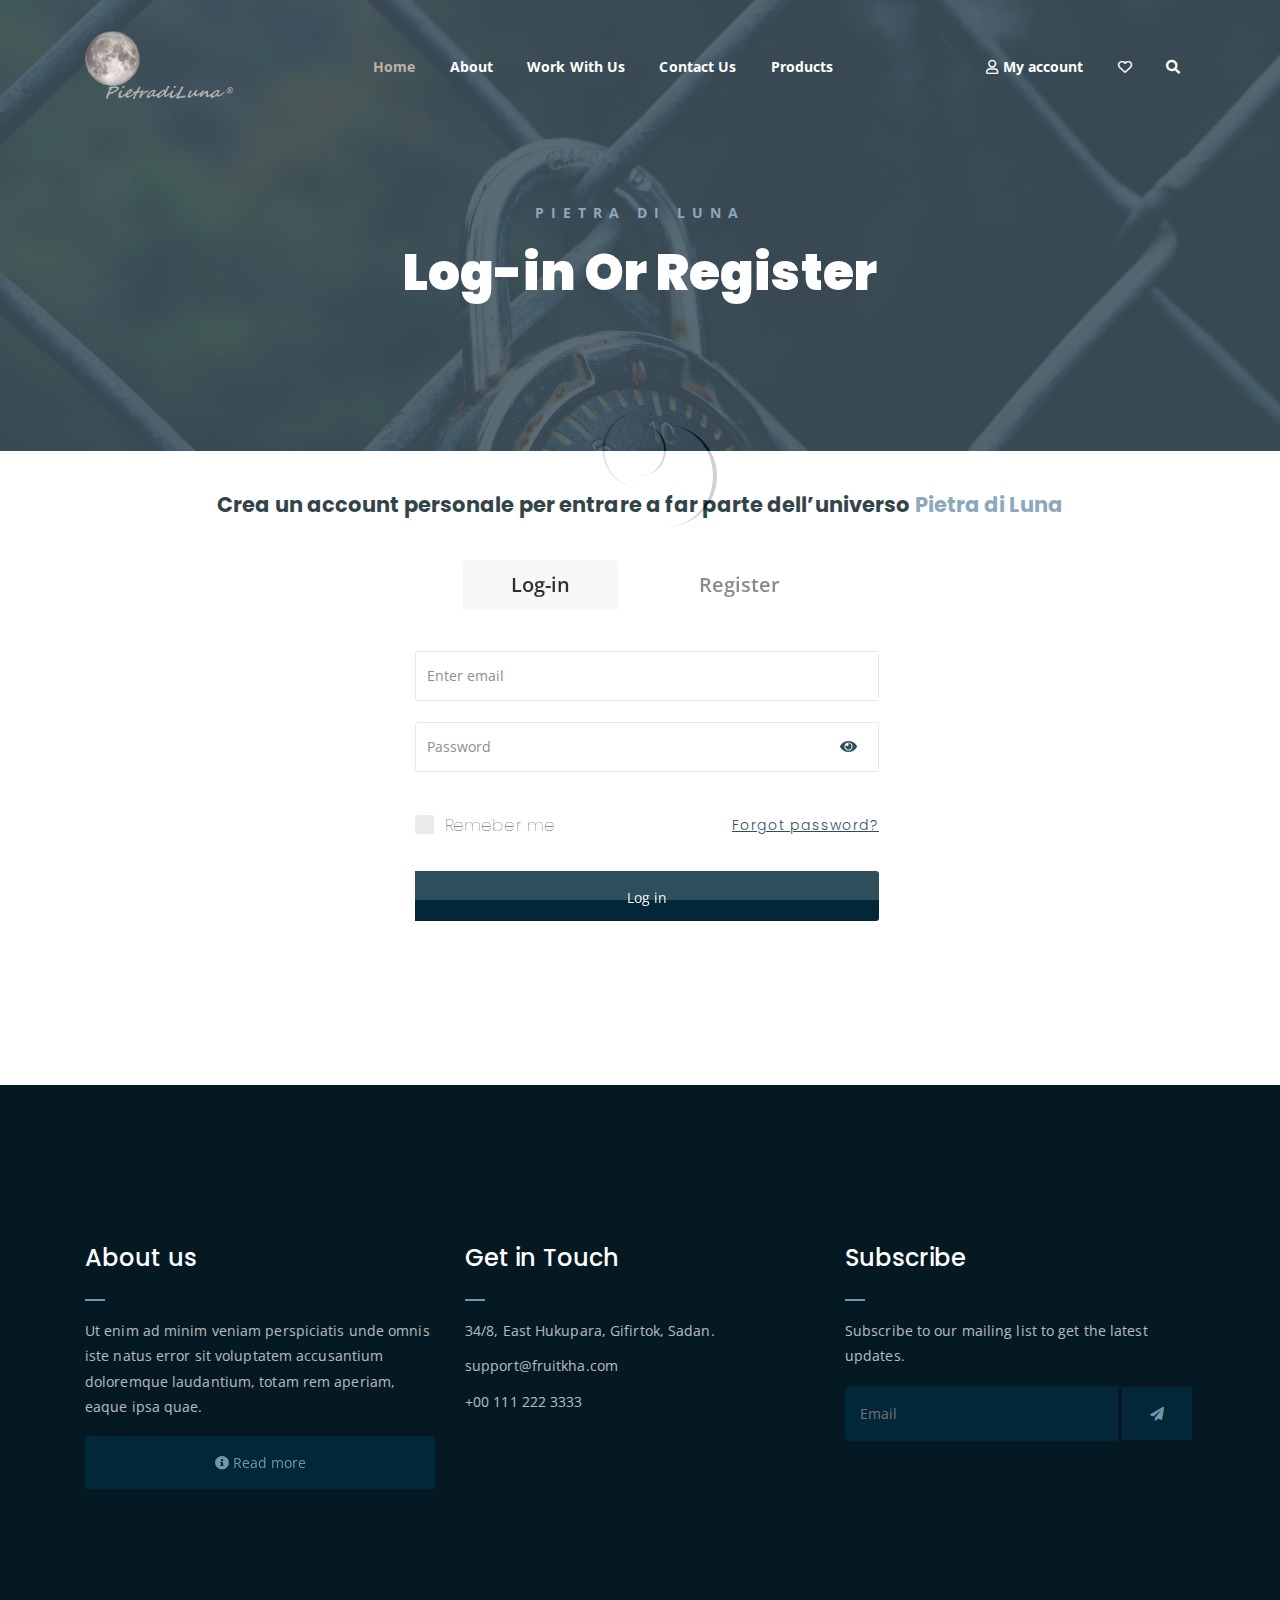
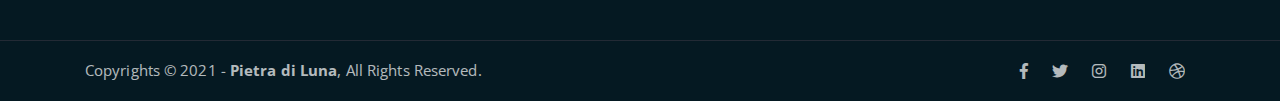
==== index.html @ 7739e7ac "Client Side validation" ====
<!DOCTYPE html>
<html lang="en">

<head>
	<meta charset="UTF-8">
	<meta http-equiv="X-UA-Compatible" content="IE=edge">
	<meta name="viewport" content="width=device-width, initial-scale=1">
	<meta name="description"
		content="Responsive Bootstrap4 Shop Template, Created by Imran Hossain from https://imransdesign.com/">

	<!-- title -->
	<title>Pietra di Luna | Home</title>

	<!-- Custom CSS -->

	<!-- Custom Font Awesome Icons -->
	<link href="https://cdnjs.cloudflare.com/ajax/libs/font-awesome/6.0.0-beta3/css/all.min.css" media="all"
		rel="stylesheet">

	<!-- favicon -->
	<link rel="shortcut icon" type="image/png" href="./assets/img/favicon.png">

	<!-- google font -->
	<link href="https://fonts.googleapis.com/css?family=Open+Sans:300,400,700" rel="stylesheet">
	<link href="https://fonts.googleapis.com/css?family=Poppins:400,700&display=swap" rel="stylesheet">

	<!-- fontawesome -->
	<link rel="stylesheet" href="./assets/css/all.min.css">

	<!-- bootstrap -->
	<link rel="stylesheet" href="./assets/bootstrap/css/bootstrap.min.css">

	<!-- owl carousel -->
	<link rel="stylesheet" href="./assets/css/owl.carousel.css">

	<!-- main style -->
	<link rel="stylesheet" href="./assets/css/main.css">

	<!-- navbar style -->
	<link rel="stylesheet" href="./assets/css/navbar.css">

	<!-- navbar style -->
	<link rel="stylesheet" href="./assets/css/meanmenu.min.css">

	<!-- footer style -->
	<link rel="stylesheet" href="./assets/css/footer.css">

	<!-- account style -->
	<link rel="stylesheet" href="./assets/css/account.css">

	<!-- responsive -->
	<link rel="stylesheet" href="./assets/css/responsive.css">

	<!-- waves -->
	<link rel="stylesheet" href="./assets/css/waves.css">


	<!-- Custom Style To Move on Spreadsheet -->
	<style>
		/* Update Our Products Card Image Size */
		.product-image a img {
			width: 250px;
			height: 250px;
		}

		/* Update The Sale % on the circle in the first adv banner */
		.inner-price {
			display: flex;
			justify-content: center;
			align-items: center;
		}

		/* Responsive fonts of Card Btns */
		a.cart-btn {
			font-size: 1vw;
		}

		/* Reorder Btn on Second Adv Banner */
		#monthlyDealBtn{
			text-align: center;
    		min-width: 155px;
		}

		/* Show/Hide Elements on Mobile - Product Section */
		#productBtnContainer{
			display: flex;
			justify-content: center;
			display: none;
		}

		@media (max-width: 991.98px) { 

			#productBtnContainer{
				display: flex;
			}
			#product-row{
				display: none;
			}

			
		/* Responsive fonts for Main Buttons Of the page */
			a.mainButtons{
				font-size: 2.3vw;
			}
		}



	</style>
</head>

<body>

	<!--PreLoader-->
	<div class="loader">
		<div class="loader-inner">
			<div class="circle"></div>
		</div>
	</div>
	<!--PreLoader Ends-->

	<!-- Nav -->
	<div id="sticker-sticky-wrapper" class="sticky-wrapper" style="height: 106px;">
		<div class="top-header-area" id="sticker">
			<div class="container">
				<div class="row">
					<div class="col-lg-12 col-sm-12 text-center">
						<div class="main-menu-wrap">
							<div class="site-logo">
								<a>
									<img src="assets/img/HomePage/logoLuna.png" alt="website template image">
								</a>
							</div>
							<nav class="main-menu pt-3" style="display: block;">
								<ul>
									<li class="current-list-item"><a href="#">Home</a></li>
									<li><a href="pages/about.php">About</a></li>
									<li><a href="#">Work With Us</a></li>
									<li><a href="#">Contact Us</a></li>
									<li><a href="#">Products</a></li>
									<li>
										<div class="header-icons">
											<a href="#"> <i class="far fa-user"></i> My account </a> 
											<a href="#"> <i class="fa-regular fa-heart"></i> </a> 
											<a class="mobile-hide search-bar-icon">
												<i class="fas fa-search"></i>
											</a>
										</div>
									</li>
								</ul>
							</nav>
							<a class="mobile-show search-bar-icon" ><i
									class="fas fa-search"></i></a>
							<div class="mobile-menu"></div>
						</div>
					</div>
				</div>
			</div>
		</div>
	</div>

	<!-- search area -->
	<div class="search-area">
		<div class="container">
			<div class="row">
				<div class="col-lg-12">
					<span class="close-btn"><i class="fas fa-window-close"></i></span>
					<div class="search-bar">
						<div class="search-bar-tablecell">
							<h3>Search For:</h3>
							<input type="text" placeholder="Keywords">
							<button type="submit">Search<i class="fas fa-search"></i></button>
						</div>
					</div>
				</div>
			</div>
		</div>
	</div>
	<!-- end search area -->



	<!-- BreadCrum Section -->
	<div class="breadcrumb-section breadcrumb-bg">
		<div class="container">
			<div class="row">
				<div class="col-lg-8 offset-lg-2 text-center">
				<div class="breadcrumb-text">
					<p>Pietra Di Luna</p>
					<h1>Log-in Or Register</h1>
				</div>
				</div>
			</div>
		</div>
	</div> <!-- end BreadCrum Section -->

	<!-- Account Form section -->
	<div class="container mt-5 mb-150">
		<div class="account-tittle text-center">
			<h4>Crea un account personale per entrare a far parte dell’universo <span class="orange-text">Pietra di Luna</span> </h4>
		</div>
		<div class="row">
			<div class="col-12">
				<div class="col-12 mt-5 info-tab text-center">
					<ul class="nav nav-tabs row justify-content-center gutter-1 active" id="infoTab" role="tablist">
						<li class="nav-item col-lg-2 col-6 mr-lg-3 mr-0 waves-effect waves-dark">
						  <a class="nav-link active" id="login-tab" data-toggle="tab" href="#login" role="tab" aria-controls="description" aria-selected="false">Log-in</a>
						</li>
						<li class="nav-item col-lg-2 col-6 waves-effect waves-dark">
						  <a class="nav-link" id="register-tab" data-toggle="tab" href="#register" role="tab" aria-controls="details" aria-selected="true">Register</a>
						</li>
					</ul>
					<div class="tab-content ml-3" id="infoTab">
						<div class="tab-pane fade show active mt-5" id="login" role="tabpanel" aria-labelledby="login-tab">
							<form class="login-form" autocomplete="off" id="loginForm">
								<div class="row justify-content-center">	
									<div class="form-group col-lg-6 col-12 text-left mx-lg-2 px-lg-5 px-0 mb-4">
										<input type="email" class="form-control" id="email" aria-describedby="emailHelp" placeholder="Enter email">
									</div>
									<div class="form-group col-lg-6 col-12 text-left mx-2 px-lg-5 px-0 mb-0">
										<input type="password" class="form-control" id="password" placeholder="Password">
										<i class="fa fa-eye eye waves-effect"></i>
									</div>
									<div class="form-check col-lg-6 col-12 mx-3 px-lg-5 px-0">
										<div class="row justify-content-between">
											<div class="col-6 text-left mt-1 mb-4">
												<label class="checkbox-wrap checkbox-primary h6">Remeber me
													<input id="remember" type="checkbox" name="remember">
													<span class="checkmark"></span>
												</label>
											</div>
											<div class="col-6 text-right mt-1 mb-4 forgot-password">
												<h6><a href="">Forgot password?</a></h6>
											</div>
										</div>
									</div>
									<div class="col-lg-6 col-12 mx-2 px-lg-5 px-0 mt-3">
										<button id="loginButton" type="button" class="submit-btn waves-effect waves-light w-100" style="height: 50px;">Log in</button>
									</div>
									<div class="col-lg-6 col-12 mx-2 px-lg-5 px-0 mt-3">
										<span id="loginResponse" class="text-danger h6"></span>
									</div>
								</div>
							</form>
						</div>
						<div class="tab-pane fade mt-5" id="register" role="tabpanel" aria-labelledby="register-tab">
							<form class="login-form" autocomplete="off" id="registerForm">
								<div class="row justify-content-center">	
									<div class="form-group col-lg-6 col-12 text-left mx-lg-2 px-lg-5 px-0 mb-4">
										<input type="text" class="form-control" id="name" aria-describedby="emailHelp" placeholder="Name">
									</div>
									<div class="form-group col-lg-6 col-12 text-left mx-lg-2 px-lg-5 px-0 mb-4">
										<input type="text" class="form-control" id="surname" aria-describedby="emailHelp" placeholder="Surname">
									</div>
									<div class="form-group col-lg-6 col-12 text-left mx-lg-2 px-lg-5 px-0 mb-4">
										<input type="text" class="form-control" id="state" aria-describedby="emailHelp" placeholder="State">
									</div>
									<div class="form-group col-lg-6 col-12 text-left mx-lg-2 px-lg-5 px-0 mb-4">
										<input type="email" class="form-control" id="registerEmail" aria-describedby="emailHelp" placeholder="Email">
									</div>
									<div class="form-group col-lg-6 col-12 text-left mx-lg-2 px-lg-5 px-0 mb-4">
										<input type="password" class="form-control" id="registerPassword" aria-describedby="emailHelp" placeholder="Password">
										<span class="text-muted ml-1">Occorre inserire almeno 8 caratteri e 1 numero.</span>
									</div>
									<div class="form-group col-lg-6 col-12 text-left mx-lg-2 px-lg-5 px-0 mb-4">
										<input type="password" class="form-control" id="confirmPassword" aria-describedby="emailHelp" placeholder="Confirm password">
									</div>
									<div class="form-check col-lg-6 col-12 mx-3 mt-4 px-lg-5 px-0">
										<div class="row justify-content-between">
											<div class="col-12 text-left mt-1 mb-4">
												<label class="checkbox-wrap checkbox-primary h6 text-muted">Acconsento affinchè Bulgari utilizzi le mie informazioni personali per migliorare il servizio adattandolo alle mie preferenze.
													<input id="condition1" type="checkbox" name="remember">
													<span class="checkmark"></span>
												</label>
											</div>
											<div class="col-12 text-left mt-1 mb-4">
												<label class="checkbox-wrap checkbox-primary h6 text-muted">Acconsento a ricevere comunicazioni di marketing da Bulgari riguardanti la cura del prodotto, i servizi, gli eventi e le nuove collezioni.
													<input id="condition2" type="checkbox" name="remember">
													<span class="checkmark"></span>
												</label>
											</div>
										</div>
									</div>
									<div class="col-lg-6 col-12 mx-2 px-lg-5 px-0 mt-3">
										<button id="registerButton" type="button" class="submit-btn waves-effect waves-light w-100" style="height: 50px;">Register</button>
									</div>
									<div class="col-lg-6 col-12 mx-2 px-lg-5 px-0 mt-3">
										<span id="registerResponse" class="text-danger h6"></span>
									</div>
								</div>
							</form>
						</div>
					</div>
				</div>
			</div>
		</div>
	</div>
	<!-- end Account Form section -->

	<!-- footer -->
	<div class="footer-area">
		<div class="container">
			<div class="row">
				<div class="col-12 col-md-4">
					<div class="footer-box about-widget subscribe">
						<h2 class="widget-title text-center text-md-left">About us</h2>
						<div class="row">
							<p class="text-center text-md-left col-12">Ut enim ad minim veniam perspiciatis unde omnis iste natus error sit voluptatem accusantium
							doloremque laudantium, totam rem aperiam, eaque ipsa quae.</p>
							<form action="" class="col-12">
								<button type="submit" class="w-100 waves-effect waves-dark"><i class="fas fa-circle-info"></i> Read more</button>
							</form>
						</div>
						
							
					</div>
				</div>
				<div class="col-12 col-md-4">
					<div class="footer-box get-in-touch">
						<h2 class="widget-title text-center text-md-left">Get in Touch</h2>
						<ul class="text-center text-md-left">
							<li>34/8, East Hukupara, Gifirtok, Sadan.</li>
							<li>support@fruitkha.com</li>
							<li>+00 111 222 3333</li>
						</ul>
					</div>
				</div>
				<div class="col-12 col-md-4">
					<div class="footer-box subscribe">
						<h2 class="widget-title text-center text-md-left">Subscribe</h2>
						<p class="text-center text-md-left">Subscribe to our mailing list to get the latest updates.</p>
						<form action="index.html">
							<input type="email" placeholder="Email">
							<button type="submit"><i class="fas fa-paper-plane"></i></button>
						</form>
					</div>
				</div>
			</div>
		</div>
	</div>
	<!-- end footer -->

	<!-- copyright -->
	<div class="copyright">
		<div class="container">
			<div class="row">
				<div class="col-lg-6 col-md-12">
					<p>Copyrights &copy; 2021 - <b>Pietra di Luna</b>, All Rights Reserved.</p>
				</div>
				<div class="col-lg-6 text-right col-md-12">
					<div class="social-icons">
						<ul>
							<li><a href="#" target="_blank"><i class="fab fa-facebook-f"></i></a></li>
							<li><a href="#" target="_blank"><i class="fab fa-twitter"></i></a></li>
							<li><a href="#" target="_blank"><i class="fab fa-instagram"></i></a></li>
							<li><a href="#" target="_blank"><i class="fab fa-linkedin"></i></a></li>
							<li><a href="#" target="_blank"><i class="fab fa-dribbble"></i></a></li>
						</ul>
					</div>
				</div>
			</div>
		</div>
	</div>

	<!-- jquery -->
	<script src="assets/js/jquery-1.11.3.min.js"></script>
	<!-- bootstrap -->
	<script src="assets/bootstrap/js/bootstrap.min.js"></script>
	<!-- isotope -->
	<script src="assets/js/jquery.isotope-3.0.6.min.js"></script>
	<!-- waypoints -->
	<script src="assets/js/waypoints.js"></script>
	<!-- owl carousel -->
	<script src="assets/js/owl.carousel.min.js"></script>
	<!-- Mean Menu -->
	<script src="assets/js/jquery.meanmenu.min.js"></script>
	<!-- magnific popup -->
	<script src="assets/js/jquery.magnific-popup.min.js"></script>
	<!-- sticker js -->
	<script src="assets/js/sticker.js"></script>
	<!-- main js -->
	<script src="assets/js/main.js"></script>
	<!-- account js -->
	<script src="assets/js/account.js"></script>
	<!-- waves js -->
	<script src="assets/js/waves.js"></script>

</body>

</html>
---- assets/css/all.min.css ----
.fa,.fab,.fal,.far,.fas{-moz-osx-font-smoothing:grayscale;-webkit-font-smoothing:antialiased;display:inline-block;font-style:normal;font-variant:normal;text-rendering:auto;line-height:1}.fa-lg{font-size:1.33333em;line-height:.75em;vertical-align:-.0667em}.fa-xs{font-size:.75em}.fa-sm{font-size:.875em}.fa-1x{font-size:1em}.fa-2x{font-size:2em}.fa-3x{font-size:3em}.fa-4x{font-size:4em}.fa-5x{font-size:5em}.fa-6x{font-size:6em}.fa-7x{font-size:7em}.fa-8x{font-size:8em}.fa-9x{font-size:9em}.fa-10x{font-size:10em}.fa-fw{text-align:center;width:1.25em}.fa-ul{list-style-type:none;margin-left:2.5em;padding-left:0}.fa-ul>li{position:relative}.fa-li{left:-2em;position:absolute;text-align:center;width:2em;line-height:inherit}.fa-border{border:.08em solid #eee;border-radius:.1em;padding:.2em .25em .15em}.fa-pull-left{float:left}.fa-pull-right{float:right}.fa.fa-pull-left,.fab.fa-pull-left,.fal.fa-pull-left,.far.fa-pull-left,.fas.fa-pull-left{margin-right:.3em}.fa.fa-pull-right,.fab.fa-pull-right,.fal.fa-pull-right,.far.fa-pull-right,.fas.fa-pull-right{margin-left:.3em}.fa-spin{animation:fa-spin 2s infinite linear}.fa-pulse{animation:fa-spin 1s infinite steps(8)}@keyframes fa-spin{0%{transform:rotate(0deg)}to{transform:rotate(1turn)}}.fa-rotate-90{-ms-filter:"progid:DXImageTransform.Microsoft.BasicImage(rotation=1)";transform:rotate(90deg)}.fa-rotate-180{-ms-filter:"progid:DXImageTransform.Microsoft.BasicImage(rotation=2)";transform:rotate(180deg)}.fa-rotate-270{-ms-filter:"progid:DXImageTransform.Microsoft.BasicImage(rotation=3)";transform:rotate(270deg)}.fa-flip-horizontal{-ms-filter:"progid:DXImageTransform.Microsoft.BasicImage(rotation=0, mirror=1)";transform:scaleX(-1)}.fa-flip-vertical{transform:scaleY(-1)}.fa-flip-horizontal.fa-flip-vertical,.fa-flip-vertical{-ms-filter:"progid:DXImageTransform.Microsoft.BasicImage(rotation=2, mirror=1)"}.fa-flip-horizontal.fa-flip-vertical{transform:scale(-1)}:root .fa-flip-horizontal,:root .fa-flip-vertical,:root .fa-rotate-90,:root .fa-rotate-180,:root .fa-rotate-270{filter:none}.fa-stack{display:inline-block;height:2em;line-height:2em;position:relative;vertical-align:middle;width:2.5em}.fa-stack-1x,.fa-stack-2x{left:0;position:absolute;text-align:center;width:100%}.fa-stack-1x{line-height:inherit}.fa-stack-2x{font-size:2em}.fa-inverse{color:#fff}.fa-500px:before{content:"\f26e"}.fa-accessible-icon:before{content:"\f368"}.fa-accusoft:before{content:"\f369"}.fa-acquisitions-incorporated:before{content:"\f6af"}.fa-ad:before{content:"\f641"}.fa-address-book:before{content:"\f2b9"}.fa-address-card:before{content:"\f2bb"}.fa-adjust:before{content:"\f042"}.fa-adn:before{content:"\f170"}.fa-adobe:before{content:"\f778"}.fa-adversal:before{content:"\f36a"}.fa-affiliatetheme:before{content:"\f36b"}.fa-air-freshener:before{content:"\f5d0"}.fa-algolia:before{content:"\f36c"}.fa-align-center:before{content:"\f037"}.fa-align-justify:before{content:"\f039"}.fa-align-left:before{content:"\f036"}.fa-align-right:before{content:"\f038"}.fa-alipay:before{content:"\f642"}.fa-allergies:before{content:"\f461"}.fa-amazon:before{content:"\f270"}.fa-amazon-pay:before{content:"\f42c"}.fa-ambulance:before{content:"\f0f9"}.fa-american-sign-language-interpreting:before{content:"\f2a3"}.fa-amilia:before{content:"\f36d"}.fa-anchor:before{content:"\f13d"}.fa-android:before{content:"\f17b"}.fa-angellist:before{content:"\f209"}.fa-angle-double-down:before{content:"\f103"}.fa-angle-double-left:before{content:"\f100"}.fa-angle-double-right:before{content:"\f101"}.fa-angle-double-up:before{content:"\f102"}.fa-angle-down:before{content:"\f107"}.fa-angle-left:before{content:"\f104"}.fa-angle-right:before{content:"\f105"}.fa-angle-up:before{content:"\f106"}.fa-angry:before{content:"\f556"}.fa-angrycreative:before{content:"\f36e"}.fa-angular:before{content:"\f420"}.fa-ankh:before{content:"\f644"}.fa-app-store:before{content:"\f36f"}.fa-app-store-ios:before{content:"\f370"}.fa-apper:before{content:"\f371"}.fa-apple:before{content:"\f179"}.fa-apple-alt:before{content:"\f5d1"}.fa-apple-pay:before{content:"\f415"}.fa-archive:before{content:"\f187"}.fa-archway:before{content:"\f557"}.fa-arrow-alt-circle-down:before{content:"\f358"}.fa-arrow-alt-circle-left:before{content:"\f359"}.fa-arrow-alt-circle-right:before{content:"\f35a"}.fa-arrow-alt-circle-up:before{content:"\f35b"}.fa-arrow-circle-down:before{content:"\f0ab"}.fa-arrow-circle-left:before{content:"\f0a8"}.fa-arrow-circle-right:before{content:"\f0a9"}.fa-arrow-circle-up:before{content:"\f0aa"}.fa-arrow-down:before{content:"\f063"}.fa-arrow-left:before{content:"\f060"}.fa-arrow-right:before{content:"\f061"}.fa-arrow-up:before{content:"\f062"}.fa-arrows-alt:before{content:"\f0b2"}.fa-arrows-alt-h:before{content:"\f337"}.fa-arrows-alt-v:before{content:"\f338"}.fa-artstation:before{content:"\f77a"}.fa-assistive-listening-systems:before{content:"\f2a2"}.fa-asterisk:before{content:"\f069"}.fa-asymmetrik:before{content:"\f372"}.fa-at:before{content:"\f1fa"}.fa-atlas:before{content:"\f558"}.fa-atlassian:before{content:"\f77b"}.fa-atom:before{content:"\f5d2"}.fa-audible:before{content:"\f373"}.fa-audio-description:before{content:"\f29e"}.fa-autoprefixer:before{content:"\f41c"}.fa-avianex:before{content:"\f374"}.fa-aviato:before{content:"\f421"}.fa-award:before{content:"\f559"}.fa-aws:before{content:"\f375"}.fa-baby:before{content:"\f77c"}.fa-baby-carriage:before{content:"\f77d"}.fa-backspace:before{content:"\f55a"}.fa-backward:before{content:"\f04a"}.fa-balance-scale:before{content:"\f24e"}.fa-ban:before{content:"\f05e"}.fa-band-aid:before{content:"\f462"}.fa-bandcamp:before{content:"\f2d5"}.fa-barcode:before{content:"\f02a"}.fa-bars:before{content:"\f0c9"}.fa-baseball-ball:before{content:"\f433"}.fa-basketball-ball:before{content:"\f434"}.fa-bath:before{content:"\f2cd"}.fa-battery-empty:before{content:"\f244"}.fa-battery-full:before{content:"\f240"}.fa-battery-half:before{content:"\f242"}.fa-battery-quarter:before{content:"\f243"}.fa-battery-three-quarters:before{content:"\f241"}.fa-bed:before{content:"\f236"}.fa-beer:before{content:"\f0fc"}.fa-behance:before{content:"\f1b4"}.fa-behance-square:before{content:"\f1b5"}.fa-bell:before{content:"\f0f3"}.fa-bell-slash:before{content:"\f1f6"}.fa-bezier-curve:before{content:"\f55b"}.fa-bible:before{content:"\f647"}.fa-bicycle:before{content:"\f206"}.fa-bimobject:before{content:"\f378"}.fa-binoculars:before{content:"\f1e5"}.fa-biohazard:before{content:"\f780"}.fa-birthday-cake:before{content:"\f1fd"}.fa-bitbucket:before{content:"\f171"}.fa-bitcoin:before{content:"\f379"}.fa-bity:before{content:"\f37a"}.fa-black-tie:before{content:"\f27e"}.fa-blackberry:before{content:"\f37b"}.fa-blender:before{content:"\f517"}.fa-blender-phone:before{content:"\f6b6"}.fa-blind:before{content:"\f29d"}.fa-blog:before{content:"\f781"}.fa-blogger:before{content:"\f37c"}.fa-blogger-b:before{content:"\f37d"}.fa-bluetooth:before{content:"\f293"}.fa-bluetooth-b:before{content:"\f294"}.fa-bold:before{content:"\f032"}.fa-bolt:before{content:"\f0e7"}.fa-bomb:before{content:"\f1e2"}.fa-bone:before{content:"\f5d7"}.fa-bong:before{content:"\f55c"}.fa-book:before{content:"\f02d"}.fa-book-dead:before{content:"\f6b7"}.fa-book-open:before{content:"\f518"}.fa-book-reader:before{content:"\f5da"}.fa-bookmark:before{content:"\f02e"}.fa-bowling-ball:before{content:"\f436"}.fa-box:before{content:"\f466"}.fa-box-open:before{content:"\f49e"}.fa-boxes:before{content:"\f468"}.fa-braille:before{content:"\f2a1"}.fa-brain:before{content:"\f5dc"}.fa-briefcase:before{content:"\f0b1"}.fa-briefcase-medical:before{content:"\f469"}.fa-broadcast-tower:before{content:"\f519"}.fa-broom:before{content:"\f51a"}.fa-brush:before{content:"\f55d"}.fa-btc:before{content:"\f15a"}.fa-bug:before{content:"\f188"}.fa-building:before{content:"\f1ad"}.fa-bullhorn:before{content:"\f0a1"}.fa-bullseye:before{content:"\f140"}.fa-burn:before{content:"\f46a"}.fa-buromobelexperte:before{content:"\f37f"}.fa-bus:before{content:"\f207"}.fa-bus-alt:before{content:"\f55e"}.fa-business-time:before{content:"\f64a"}.fa-buysellads:before{content:"\f20d"}.fa-calculator:before{content:"\f1ec"}.fa-calendar:before{content:"\f133"}.fa-calendar-alt:before{content:"\f073"}.fa-calendar-check:before{content:"\f274"}.fa-calendar-day:before{content:"\f783"}.fa-calendar-minus:before{content:"\f272"}.fa-calendar-plus:before{content:"\f271"}.fa-calendar-times:before{content:"\f273"}.fa-calendar-week:before{content:"\f784"}.fa-camera:before{content:"\f030"}.fa-camera-retro:before{content:"\f083"}.fa-campground:before{content:"\f6bb"}.fa-canadian-maple-leaf:before{content:"\f785"}.fa-candy-cane:before{content:"\f786"}.fa-cannabis:before{content:"\f55f"}.fa-capsules:before{content:"\f46b"}.fa-car:before{content:"\f1b9"}.fa-car-alt:before{content:"\f5de"}.fa-car-battery:before{content:"\f5df"}.fa-car-crash:before{content:"\f5e1"}.fa-car-side:before{content:"\f5e4"}.fa-caret-down:before{content:"\f0d7"}.fa-caret-left:before{content:"\f0d9"}.fa-caret-right:before{content:"\f0da"}.fa-caret-square-down:before{content:"\f150"}.fa-caret-square-left:before{content:"\f191"}.fa-caret-square-right:before{content:"\f152"}.fa-caret-square-up:before{content:"\f151"}.fa-caret-up:before{content:"\f0d8"}.fa-carrot:before{content:"\f787"}.fa-cart-arrow-down:before{content:"\f218"}.fa-cart-plus:before{content:"\f217"}.fa-cash-register:before{content:"\f788"}.fa-cat:before{content:"\f6be"}.fa-cc-amazon-pay:before{content:"\f42d"}.fa-cc-amex:before{content:"\f1f3"}.fa-cc-apple-pay:before{content:"\f416"}.fa-cc-diners-club:before{content:"\f24c"}.fa-cc-discover:before{content:"\f1f2"}.fa-cc-jcb:before{content:"\f24b"}.fa-cc-mastercard:before{content:"\f1f1"}.fa-cc-paypal:before{content:"\f1f4"}.fa-cc-stripe:before{content:"\f1f5"}.fa-cc-visa:before{content:"\f1f0"}.fa-centercode:before{content:"\f380"}.fa-centos:before{content:"\f789"}.fa-certificate:before{content:"\f0a3"}.fa-chair:before{content:"\f6c0"}.fa-chalkboard:before{content:"\f51b"}.fa-chalkboard-teacher:before{content:"\f51c"}.fa-charging-station:before{content:"\f5e7"}.fa-chart-area:before{content:"\f1fe"}.fa-chart-bar:before{content:"\f080"}.fa-chart-line:before{content:"\f201"}.fa-chart-pie:before{content:"\f200"}.fa-check:before{content:"\f00c"}.fa-check-circle:before{content:"\f058"}.fa-check-double:before{content:"\f560"}.fa-check-square:before{content:"\f14a"}.fa-chess:before{content:"\f439"}.fa-chess-bishop:before{content:"\f43a"}.fa-chess-board:before{content:"\f43c"}.fa-chess-king:before{content:"\f43f"}.fa-chess-knight:before{content:"\f441"}.fa-chess-pawn:before{content:"\f443"}.fa-chess-queen:before{content:"\f445"}.fa-chess-rook:before{content:"\f447"}.fa-chevron-circle-down:before{content:"\f13a"}.fa-chevron-circle-left:before{content:"\f137"}.fa-chevron-circle-right:before{content:"\f138"}.fa-chevron-circle-up:before{content:"\f139"}.fa-chevron-down:before{content:"\f078"}.fa-chevron-left:before{content:"\f053"}.fa-chevron-right:before{content:"\f054"}.fa-chevron-up:before{content:"\f077"}.fa-child:before{content:"\f1ae"}.fa-chrome:before{content:"\f268"}.fa-church:before{content:"\f51d"}.fa-circle:before{content:"\f111"}.fa-circle-notch:before{content:"\f1ce"}.fa-city:before{content:"\f64f"}.fa-clipboard:before{content:"\f328"}.fa-clipboard-check:before{content:"\f46c"}.fa-clipboard-list:before{content:"\f46d"}.fa-clock:before{content:"\f017"}.fa-clone:before{content:"\f24d"}.fa-closed-captioning:before{content:"\f20a"}.fa-cloud:before{content:"\f0c2"}.fa-cloud-download-alt:before{content:"\f381"}.fa-cloud-meatball:before{content:"\f73b"}.fa-cloud-moon:before{content:"\f6c3"}.fa-cloud-moon-rain:before{content:"\f73c"}.fa-cloud-rain:before{content:"\f73d"}.fa-cloud-showers-heavy:before{content:"\f740"}.fa-cloud-sun:before{content:"\f6c4"}.fa-cloud-sun-rain:before{content:"\f743"}.fa-cloud-upload-alt:before{content:"\f382"}.fa-cloudscale:before{content:"\f383"}.fa-cloudsmith:before{content:"\f384"}.fa-cloudversify:before{content:"\f385"}.fa-cocktail:before{content:"\f561"}.fa-code:before{content:"\f121"}.fa-code-branch:before{content:"\f126"}.fa-codepen:before{content:"\f1cb"}.fa-codiepie:before{content:"\f284"}.fa-coffee:before{content:"\f0f4"}.fa-cog:before{content:"\f013"}.fa-cogs:before{content:"\f085"}.fa-coins:before{content:"\f51e"}.fa-columns:before{content:"\f0db"}.fa-comment:before{content:"\f075"}.fa-comment-alt:before{content:"\f27a"}.fa-comment-dollar:before{content:"\f651"}.fa-comment-dots:before{content:"\f4ad"}.fa-comment-slash:before{content:"\f4b3"}.fa-comments:before{content:"\f086"}.fa-comments-dollar:before{content:"\f653"}.fa-compact-disc:before{content:"\f51f"}.fa-compass:before{content:"\f14e"}.fa-compress:before{content:"\f066"}.fa-compress-arrows-alt:before{content:"\f78c"}.fa-concierge-bell:before{content:"\f562"}.fa-confluence:before{content:"\f78d"}.fa-connectdevelop:before{content:"\f20e"}.fa-contao:before{content:"\f26d"}.fa-cookie:before{content:"\f563"}.fa-cookie-bite:before{content:"\f564"}.fa-copy:before{content:"\f0c5"}.fa-copyright:before{content:"\f1f9"}.fa-couch:before{content:"\f4b8"}.fa-cpanel:before{content:"\f388"}.fa-creative-commons:before{content:"\f25e"}.fa-creative-commons-by:before{content:"\f4e7"}.fa-creative-commons-nc:before{content:"\f4e8"}.fa-creative-commons-nc-eu:before{content:"\f4e9"}.fa-creative-commons-nc-jp:before{content:"\f4ea"}.fa-creative-commons-nd:before{content:"\f4eb"}.fa-creative-commons-pd:before{content:"\f4ec"}.fa-creative-commons-pd-alt:before{content:"\f4ed"}.fa-creative-commons-remix:before{content:"\f4ee"}.fa-creative-commons-sa:before{content:"\f4ef"}.fa-creative-commons-sampling:before{content:"\f4f0"}.fa-creative-commons-sampling-plus:before{content:"\f4f1"}.fa-creative-commons-share:before{content:"\f4f2"}.fa-creative-commons-zero:before{content:"\f4f3"}.fa-credit-card:before{content:"\f09d"}.fa-critical-role:before{content:"\f6c9"}.fa-crop:before{content:"\f125"}.fa-crop-alt:before{content:"\f565"}.fa-cross:before{content:"\f654"}.fa-crosshairs:before{content:"\f05b"}.fa-crow:before{content:"\f520"}.fa-crown:before{content:"\f521"}.fa-css3:before{content:"\f13c"}.fa-css3-alt:before{content:"\f38b"}.fa-cube:before{content:"\f1b2"}.fa-cubes:before{content:"\f1b3"}.fa-cut:before{content:"\f0c4"}.fa-cuttlefish:before{content:"\f38c"}.fa-d-and-d:before{content:"\f38d"}.fa-d-and-d-beyond:before{content:"\f6ca"}.fa-dashcube:before{content:"\f210"}.fa-database:before{content:"\f1c0"}.fa-deaf:before{content:"\f2a4"}.fa-delicious:before{content:"\f1a5"}.fa-democrat:before{content:"\f747"}.fa-deploydog:before{content:"\f38e"}.fa-deskpro:before{content:"\f38f"}.fa-desktop:before{content:"\f108"}.fa-dev:before{content:"\f6cc"}.fa-deviantart:before{content:"\f1bd"}.fa-dharmachakra:before{content:"\f655"}.fa-dhl:before{content:"\f790"}.fa-diagnoses:before{content:"\f470"}.fa-diaspora:before{content:"\f791"}.fa-dice:before{content:"\f522"}.fa-dice-d20:before{content:"\f6cf"}.fa-dice-d6:before{content:"\f6d1"}.fa-dice-five:before{content:"\f523"}.fa-dice-four:before{content:"\f524"}.fa-dice-one:before{content:"\f525"}.fa-dice-six:before{content:"\f526"}.fa-dice-three:before{content:"\f527"}.fa-dice-two:before{content:"\f528"}.fa-digg:before{content:"\f1a6"}.fa-digital-ocean:before{content:"\f391"}.fa-digital-tachograph:before{content:"\f566"}.fa-directions:before{content:"\f5eb"}.fa-discord:before{content:"\f392"}.fa-discourse:before{content:"\f393"}.fa-divide:before{content:"\f529"}.fa-dizzy:before{content:"\f567"}.fa-dna:before{content:"\f471"}.fa-dochub:before{content:"\f394"}.fa-docker:before{content:"\f395"}.fa-dog:before{content:"\f6d3"}.fa-dollar-sign:before{content:"\f155"}.fa-dolly:before{content:"\f472"}.fa-dolly-flatbed:before{content:"\f474"}.fa-donate:before{content:"\f4b9"}.fa-door-closed:before{content:"\f52a"}.fa-door-open:before{content:"\f52b"}.fa-dot-circle:before{content:"\f192"}.fa-dove:before{content:"\f4ba"}.fa-download:before{content:"\f019"}.fa-draft2digital:before{content:"\f396"}.fa-drafting-compass:before{content:"\f568"}.fa-dragon:before{content:"\f6d5"}.fa-draw-polygon:before{content:"\f5ee"}.fa-dribbble:before{content:"\f17d"}.fa-dribbble-square:before{content:"\f397"}.fa-dropbox:before{content:"\f16b"}.fa-drum:before{content:"\f569"}.fa-drum-steelpan:before{content:"\f56a"}.fa-drumstick-bite:before{content:"\f6d7"}.fa-drupal:before{content:"\f1a9"}.fa-dumbbell:before{content:"\f44b"}.fa-dumpster:before{content:"\f793"}.fa-dumpster-fire:before{content:"\f794"}.fa-dungeon:before{content:"\f6d9"}.fa-dyalog:before{content:"\f399"}.fa-earlybirds:before{content:"\f39a"}.fa-ebay:before{content:"\f4f4"}.fa-edge:before{content:"\f282"}.fa-edit:before{content:"\f044"}.fa-eject:before{content:"\f052"}.fa-elementor:before{content:"\f430"}.fa-ellipsis-h:before{content:"\f141"}.fa-ellipsis-v:before{content:"\f142"}.fa-ello:before{content:"\f5f1"}.fa-ember:before{content:"\f423"}.fa-empire:before{content:"\f1d1"}.fa-envelope:before{content:"\f0e0"}.fa-envelope-open:before{content:"\f2b6"}.fa-envelope-open-text:before{content:"\f658"}.fa-envelope-square:before{content:"\f199"}.fa-envira:before{content:"\f299"}.fa-equals:before{content:"\f52c"}.fa-eraser:before{content:"\f12d"}.fa-erlang:before{content:"\f39d"}.fa-ethereum:before{content:"\f42e"}.fa-ethernet:before{content:"\f796"}.fa-etsy:before{content:"\f2d7"}.fa-euro-sign:before{content:"\f153"}.fa-exchange-alt:before{content:"\f362"}.fa-exclamation:before{content:"\f12a"}.fa-exclamation-circle:before{content:"\f06a"}.fa-exclamation-triangle:before{content:"\f071"}.fa-expand:before{content:"\f065"}.fa-expand-arrows-alt:before{content:"\f31e"}.fa-expeditedssl:before{content:"\f23e"}.fa-external-link-alt:before{content:"\f35d"}.fa-external-link-square-alt:before{content:"\f360"}.fa-eye:before{content:"\f06e"}.fa-eye-dropper:before{content:"\f1fb"}.fa-eye-slash:before{content:"\f070"}.fa-facebook:before{content:"\f09a"}.fa-facebook-f:before{content:"\f39e"}.fa-facebook-messenger:before{content:"\f39f"}.fa-facebook-square:before{content:"\f082"}.fa-fantasy-flight-games:before{content:"\f6dc"}.fa-fast-backward:before{content:"\f049"}.fa-fast-forward:before{content:"\f050"}.fa-fax:before{content:"\f1ac"}.fa-feather:before{content:"\f52d"}.fa-feather-alt:before{content:"\f56b"}.fa-fedex:before{content:"\f797"}.fa-fedora:before{content:"\f798"}.fa-female:before{content:"\f182"}.fa-fighter-jet:before{content:"\f0fb"}.fa-figma:before{content:"\f799"}.fa-file:before{content:"\f15b"}.fa-file-alt:before{content:"\f15c"}.fa-file-archive:before{content:"\f1c6"}.fa-file-audio:before{content:"\f1c7"}.fa-file-code:before{content:"\f1c9"}.fa-file-contract:before{content:"\f56c"}.fa-file-csv:before{content:"\f6dd"}.fa-file-download:before{content:"\f56d"}.fa-file-excel:before{content:"\f1c3"}.fa-file-export:before{content:"\f56e"}.fa-file-image:before{content:"\f1c5"}.fa-file-import:before{content:"\f56f"}.fa-file-invoice:before{content:"\f570"}.fa-file-invoice-dollar:before{content:"\f571"}.fa-file-medical:before{content:"\f477"}.fa-file-medical-alt:before{content:"\f478"}.fa-file-pdf:before{content:"\f1c1"}.fa-file-powerpoint:before{content:"\f1c4"}.fa-file-prescription:before{content:"\f572"}.fa-file-signature:before{content:"\f573"}.fa-file-upload:before{content:"\f574"}.fa-file-video:before{content:"\f1c8"}.fa-file-word:before{content:"\f1c2"}.fa-fill:before{content:"\f575"}.fa-fill-drip:before{content:"\f576"}.fa-film:before{content:"\f008"}.fa-filter:before{content:"\f0b0"}.fa-fingerprint:before{content:"\f577"}.fa-fire:before{content:"\f06d"}.fa-fire-alt:before{content:"\f7e4"}.fa-fire-extinguisher:before{content:"\f134"}.fa-firefox:before{content:"\f269"}.fa-first-aid:before{content:"\f479"}.fa-first-order:before{content:"\f2b0"}.fa-first-order-alt:before{content:"\f50a"}.fa-firstdraft:before{content:"\f3a1"}.fa-fish:before{content:"\f578"}.fa-fist-raised:before{content:"\f6de"}.fa-flag:before{content:"\f024"}.fa-flag-checkered:before{content:"\f11e"}.fa-flag-usa:before{content:"\f74d"}.fa-flask:before{content:"\f0c3"}.fa-flickr:before{content:"\f16e"}.fa-flipboard:before{content:"\f44d"}.fa-flushed:before{content:"\f579"}.fa-fly:before{content:"\f417"}.fa-folder:before{content:"\f07b"}.fa-folder-minus:before{content:"\f65d"}.fa-folder-open:before{content:"\f07c"}.fa-folder-plus:before{content:"\f65e"}.fa-font:before{content:"\f031"}.fa-font-awesome:before{content:"\f2b4"}.fa-font-awesome-alt:before{content:"\f35c"}.fa-font-awesome-flag:before{content:"\f425"}.fa-font-awesome-logo-full:before{content:"\f4e6"}.fa-fonticons:before{content:"\f280"}.fa-fonticons-fi:before{content:"\f3a2"}.fa-football-ball:before{content:"\f44e"}.fa-fort-awesome:before{content:"\f286"}.fa-fort-awesome-alt:before{content:"\f3a3"}.fa-forumbee:before{content:"\f211"}.fa-forward:before{content:"\f04e"}.fa-foursquare:before{content:"\f180"}.fa-free-code-camp:before{content:"\f2c5"}.fa-freebsd:before{content:"\f3a4"}.fa-frog:before{content:"\f52e"}.fa-frown:before{content:"\f119"}.fa-frown-open:before{content:"\f57a"}.fa-fulcrum:before{content:"\f50b"}.fa-funnel-dollar:before{content:"\f662"}.fa-futbol:before{content:"\f1e3"}.fa-galactic-republic:before{content:"\f50c"}.fa-galactic-senate:before{content:"\f50d"}.fa-gamepad:before{content:"\f11b"}.fa-gas-pump:before{content:"\f52f"}.fa-gavel:before{content:"\f0e3"}.fa-gem:before{content:"\f3a5"}.fa-genderless:before{content:"\f22d"}.fa-get-pocket:before{content:"\f265"}.fa-gg:before{content:"\f260"}.fa-gg-circle:before{content:"\f261"}.fa-ghost:before{content:"\f6e2"}.fa-gift:before{content:"\f06b"}.fa-gifts:before{content:"\f79c"}.fa-git:before{content:"\f1d3"}.fa-git-square:before{content:"\f1d2"}.fa-github:before{content:"\f09b"}.fa-github-alt:before{content:"\f113"}.fa-github-square:before{content:"\f092"}.fa-gitkraken:before{content:"\f3a6"}.fa-gitlab:before{content:"\f296"}.fa-gitter:before{content:"\f426"}.fa-glass-cheers:before{content:"\f79f"}.fa-glass-martini:before{content:"\f000"}.fa-glass-martini-alt:before{content:"\f57b"}.fa-glass-whiskey:before{content:"\f7a0"}.fa-glasses:before{content:"\f530"}.fa-glide:before{content:"\f2a5"}.fa-glide-g:before{content:"\f2a6"}.fa-globe:before{content:"\f0ac"}.fa-globe-africa:before{content:"\f57c"}.fa-globe-americas:before{content:"\f57d"}.fa-globe-asia:before{content:"\f57e"}.fa-globe-europe:before{content:"\f7a2"}.fa-gofore:before{content:"\f3a7"}.fa-golf-ball:before{content:"\f450"}.fa-goodreads:before{content:"\f3a8"}.fa-goodreads-g:before{content:"\f3a9"}.fa-google:before{content:"\f1a0"}.fa-google-drive:before{content:"\f3aa"}.fa-google-play:before{content:"\f3ab"}.fa-google-plus:before{content:"\f2b3"}.fa-google-plus-g:before{content:"\f0d5"}.fa-google-plus-square:before{content:"\f0d4"}.fa-google-wallet:before{content:"\f1ee"}.fa-gopuram:before{content:"\f664"}.fa-graduation-cap:before{content:"\f19d"}.fa-gratipay:before{content:"\f184"}.fa-grav:before{content:"\f2d6"}.fa-greater-than:before{content:"\f531"}.fa-greater-than-equal:before{content:"\f532"}.fa-grimace:before{content:"\f57f"}.fa-grin:before{content:"\f580"}.fa-grin-alt:before{content:"\f581"}.fa-grin-beam:before{content:"\f582"}.fa-grin-beam-sweat:before{content:"\f583"}.fa-grin-hearts:before{content:"\f584"}.fa-grin-squint:before{content:"\f585"}.fa-grin-squint-tears:before{content:"\f586"}.fa-grin-stars:before{content:"\f587"}.fa-grin-tears:before{content:"\f588"}.fa-grin-tongue:before{content:"\f589"}.fa-grin-tongue-squint:before{content:"\f58a"}.fa-grin-tongue-wink:before{content:"\f58b"}.fa-grin-wink:before{content:"\f58c"}.fa-grip-horizontal:before{content:"\f58d"}.fa-grip-lines:before{content:"\f7a4"}.fa-grip-lines-vertical:before{content:"\f7a5"}.fa-grip-vertical:before{content:"\f58e"}.fa-gripfire:before{content:"\f3ac"}.fa-grunt:before{content:"\f3ad"}.fa-guitar:before{content:"\f7a6"}.fa-gulp:before{content:"\f3ae"}.fa-h-square:before{content:"\f0fd"}.fa-hacker-news:before{content:"\f1d4"}.fa-hacker-news-square:before{content:"\f3af"}.fa-hackerrank:before{content:"\f5f7"}.fa-hammer:before{content:"\f6e3"}.fa-hamsa:before{content:"\f665"}.fa-hand-holding:before{content:"\f4bd"}.fa-hand-holding-heart:before{content:"\f4be"}.fa-hand-holding-usd:before{content:"\f4c0"}.fa-hand-lizard:before{content:"\f258"}.fa-hand-paper:before{content:"\f256"}.fa-hand-peace:before{content:"\f25b"}.fa-hand-point-down:before{content:"\f0a7"}.fa-hand-point-left:before{content:"\f0a5"}.fa-hand-point-right:before{content:"\f0a4"}.fa-hand-point-up:before{content:"\f0a6"}.fa-hand-pointer:before{content:"\f25a"}.fa-hand-rock:before{content:"\f255"}.fa-hand-scissors:before{content:"\f257"}.fa-hand-spock:before{content:"\f259"}.fa-hands:before{content:"\f4c2"}.fa-hands-helping:before{content:"\f4c4"}.fa-handshake:before{content:"\f2b5"}.fa-hanukiah:before{content:"\f6e6"}.fa-hashtag:before{content:"\f292"}.fa-hat-wizard:before{content:"\f6e8"}.fa-haykal:before{content:"\f666"}.fa-hdd:before{content:"\f0a0"}.fa-heading:before{content:"\f1dc"}.fa-headphones:before{content:"\f025"}.fa-headphones-alt:before{content:"\f58f"}.fa-headset:before{content:"\f590"}.fa-heart:before{content:"\f004"}.fa-heart-broken:before{content:"\f7a9"}.fa-heartbeat:before{content:"\f21e"}.fa-helicopter:before{content:"\f533"}.fa-highlighter:before{content:"\f591"}.fa-hiking:before{content:"\f6ec"}.fa-hippo:before{content:"\f6ed"}.fa-hips:before{content:"\f452"}.fa-hire-a-helper:before{content:"\f3b0"}.fa-history:before{content:"\f1da"}.fa-hockey-puck:before{content:"\f453"}.fa-holly-berry:before{content:"\f7aa"}.fa-home:before{content:"\f015"}.fa-hooli:before{content:"\f427"}.fa-hornbill:before{content:"\f592"}.fa-horse:before{content:"\f6f0"}.fa-horse-head:before{content:"\f7ab"}.fa-hospital:before{content:"\f0f8"}.fa-hospital-alt:before{content:"\f47d"}.fa-hospital-symbol:before{content:"\f47e"}.fa-hot-tub:before{content:"\f593"}.fa-hotel:before{content:"\f594"}.fa-hotjar:before{content:"\f3b1"}.fa-hourglass:before{content:"\f254"}.fa-hourglass-end:before{content:"\f253"}.fa-hourglass-half:before{content:"\f252"}.fa-hourglass-start:before{content:"\f251"}.fa-house-damage:before{content:"\f6f1"}.fa-houzz:before{content:"\f27c"}.fa-hryvnia:before{content:"\f6f2"}.fa-html5:before{content:"\f13b"}.fa-hubspot:before{content:"\f3b2"}.fa-i-cursor:before{content:"\f246"}.fa-icicles:before{content:"\f7ad"}.fa-id-badge:before{content:"\f2c1"}.fa-id-card:before{content:"\f2c2"}.fa-id-card-alt:before{content:"\f47f"}.fa-igloo:before{content:"\f7ae"}.fa-image:before{content:"\f03e"}.fa-images:before{content:"\f302"}.fa-imdb:before{content:"\f2d8"}.fa-inbox:before{content:"\f01c"}.fa-indent:before{content:"\f03c"}.fa-industry:before{content:"\f275"}.fa-infinity:before{content:"\f534"}.fa-info:before{content:"\f129"}.fa-info-circle:before{content:"\f05a"}.fa-instagram:before{content:"\f16d"}.fa-intercom:before{content:"\f7af"}.fa-internet-explorer:before{content:"\f26b"}.fa-invision:before{content:"\f7b0"}.fa-ioxhost:before{content:"\f208"}.fa-italic:before{content:"\f033"}.fa-itunes:before{content:"\f3b4"}.fa-itunes-note:before{content:"\f3b5"}.fa-java:before{content:"\f4e4"}.fa-jedi:before{content:"\f669"}.fa-jedi-order:before{content:"\f50e"}.fa-jenkins:before{content:"\f3b6"}.fa-jira:before{content:"\f7b1"}.fa-joget:before{content:"\f3b7"}.fa-joint:before{content:"\f595"}.fa-joomla:before{content:"\f1aa"}.fa-journal-whills:before{content:"\f66a"}.fa-js:before{content:"\f3b8"}.fa-js-square:before{content:"\f3b9"}.fa-jsfiddle:before{content:"\f1cc"}.fa-kaaba:before{content:"\f66b"}.fa-kaggle:before{content:"\f5fa"}.fa-key:before{content:"\f084"}.fa-keybase:before{content:"\f4f5"}.fa-keyboard:before{content:"\f11c"}.fa-keycdn:before{content:"\f3ba"}.fa-khanda:before{content:"\f66d"}.fa-kickstarter:before{content:"\f3bb"}.fa-kickstarter-k:before{content:"\f3bc"}.fa-kiss:before{content:"\f596"}.fa-kiss-beam:before{content:"\f597"}.fa-kiss-wink-heart:before{content:"\f598"}.fa-kiwi-bird:before{content:"\f535"}.fa-korvue:before{content:"\f42f"}.fa-landmark:before{content:"\f66f"}.fa-language:before{content:"\f1ab"}.fa-laptop:before{content:"\f109"}.fa-laptop-code:before{content:"\f5fc"}.fa-laravel:before{content:"\f3bd"}.fa-lastfm:before{content:"\f202"}.fa-lastfm-square:before{content:"\f203"}.fa-laugh:before{content:"\f599"}.fa-laugh-beam:before{content:"\f59a"}.fa-laugh-squint:before{content:"\f59b"}.fa-laugh-wink:before{content:"\f59c"}.fa-layer-group:before{content:"\f5fd"}.fa-leaf:before{content:"\f06c"}.fa-leanpub:before{content:"\f212"}.fa-lemon:before{content:"\f094"}.fa-less:before{content:"\f41d"}.fa-less-than:before{content:"\f536"}.fa-less-than-equal:before{content:"\f537"}.fa-level-down-alt:before{content:"\f3be"}.fa-level-up-alt:before{content:"\f3bf"}.fa-life-ring:before{content:"\f1cd"}.fa-lightbulb:before{content:"\f0eb"}.fa-line:before{content:"\f3c0"}.fa-link:before{content:"\f0c1"}.fa-linkedin:before{content:"\f08c"}.fa-linkedin-in:before{content:"\f0e1"}.fa-linode:before{content:"\f2b8"}.fa-linux:before{content:"\f17c"}.fa-lira-sign:before{content:"\f195"}.fa-list:before{content:"\f03a"}.fa-list-alt:before{content:"\f022"}.fa-list-ol:before{content:"\f0cb"}.fa-list-ul:before{content:"\f0ca"}.fa-location-arrow:before{content:"\f124"}.fa-lock:before{content:"\f023"}.fa-lock-open:before{content:"\f3c1"}.fa-long-arrow-alt-down:before{content:"\f309"}.fa-long-arrow-alt-left:before{content:"\f30a"}.fa-long-arrow-alt-right:before{content:"\f30b"}.fa-long-arrow-alt-up:before{content:"\f30c"}.fa-low-vision:before{content:"\f2a8"}.fa-luggage-cart:before{content:"\f59d"}.fa-lyft:before{content:"\f3c3"}.fa-magento:before{content:"\f3c4"}.fa-magic:before{content:"\f0d0"}.fa-magnet:before{content:"\f076"}.fa-mail-bulk:before{content:"\f674"}.fa-mailchimp:before{content:"\f59e"}.fa-male:before{content:"\f183"}.fa-mandalorian:before{content:"\f50f"}.fa-map:before{content:"\f279"}.fa-map-marked:before{content:"\f59f"}.fa-map-marked-alt:before{content:"\f5a0"}.fa-map-marker:before{content:"\f041"}.fa-map-marker-alt:before{content:"\f3c5"}.fa-map-pin:before{content:"\f276"}.fa-map-signs:before{content:"\f277"}.fa-markdown:before{content:"\f60f"}.fa-marker:before{content:"\f5a1"}.fa-mars:before{content:"\f222"}.fa-mars-double:before{content:"\f227"}.fa-mars-stroke:before{content:"\f229"}.fa-mars-stroke-h:before{content:"\f22b"}.fa-mars-stroke-v:before{content:"\f22a"}.fa-mask:before{content:"\f6fa"}.fa-mastodon:before{content:"\f4f6"}.fa-maxcdn:before{content:"\f136"}.fa-medal:before{content:"\f5a2"}.fa-medapps:before{content:"\f3c6"}.fa-medium:before{content:"\f23a"}.fa-medium-m:before{content:"\f3c7"}.fa-medkit:before{content:"\f0fa"}.fa-medrt:before{content:"\f3c8"}.fa-meetup:before{content:"\f2e0"}.fa-megaport:before{content:"\f5a3"}.fa-meh:before{content:"\f11a"}.fa-meh-blank:before{content:"\f5a4"}.fa-meh-rolling-eyes:before{content:"\f5a5"}.fa-memory:before{content:"\f538"}.fa-mendeley:before{content:"\f7b3"}.fa-menorah:before{content:"\f676"}.fa-mercury:before{content:"\f223"}.fa-meteor:before{content:"\f753"}.fa-microchip:before{content:"\f2db"}.fa-microphone:before{content:"\f130"}.fa-microphone-alt:before{content:"\f3c9"}.fa-microphone-alt-slash:before{content:"\f539"}.fa-microphone-slash:before{content:"\f131"}.fa-microscope:before{content:"\f610"}.fa-microsoft:before{content:"\f3ca"}.fa-minus:before{content:"\f068"}.fa-minus-circle:before{content:"\f056"}.fa-minus-square:before{content:"\f146"}.fa-mitten:before{content:"\f7b5"}.fa-mix:before{content:"\f3cb"}.fa-mixcloud:before{content:"\f289"}.fa-mizuni:before{content:"\f3cc"}.fa-mobile:before{content:"\f10b"}.fa-mobile-alt:before{content:"\f3cd"}.fa-modx:before{content:"\f285"}.fa-monero:before{content:"\f3d0"}.fa-money-bill:before{content:"\f0d6"}.fa-money-bill-alt:before{content:"\f3d1"}.fa-money-bill-wave:before{content:"\f53a"}.fa-money-bill-wave-alt:before{content:"\f53b"}.fa-money-check:before{content:"\f53c"}.fa-money-check-alt:before{content:"\f53d"}.fa-monument:before{content:"\f5a6"}.fa-moon:before{content:"\f186"}.fa-mortar-pestle:before{content:"\f5a7"}.fa-mosque:before{content:"\f678"}.fa-motorcycle:before{content:"\f21c"}.fa-mountain:before{content:"\f6fc"}.fa-mouse-pointer:before{content:"\f245"}.fa-mug-hot:before{content:"\f7b6"}.fa-music:before{content:"\f001"}.fa-napster:before{content:"\f3d2"}.fa-neos:before{content:"\f612"}.fa-network-wired:before{content:"\f6ff"}.fa-neuter:before{content:"\f22c"}.fa-newspaper:before{content:"\f1ea"}.fa-nimblr:before{content:"\f5a8"}.fa-nintendo-switch:before{content:"\f418"}.fa-node:before{content:"\f419"}.fa-node-js:before{content:"\f3d3"}.fa-not-equal:before{content:"\f53e"}.fa-notes-medical:before{content:"\f481"}.fa-npm:before{content:"\f3d4"}.fa-ns8:before{content:"\f3d5"}.fa-nutritionix:before{content:"\f3d6"}.fa-object-group:before{content:"\f247"}.fa-object-ungroup:before{content:"\f248"}.fa-odnoklassniki:before{content:"\f263"}.fa-odnoklassniki-square:before{content:"\f264"}.fa-oil-can:before{content:"\f613"}.fa-old-republic:before{content:"\f510"}.fa-om:before{content:"\f679"}.fa-opencart:before{content:"\f23d"}.fa-openid:before{content:"\f19b"}.fa-opera:before{content:"\f26a"}.fa-optin-monster:before{content:"\f23c"}.fa-osi:before{content:"\f41a"}.fa-otter:before{content:"\f700"}.fa-outdent:before{content:"\f03b"}.fa-page4:before{content:"\f3d7"}.fa-pagelines:before{content:"\f18c"}.fa-paint-brush:before{content:"\f1fc"}.fa-paint-roller:before{content:"\f5aa"}.fa-palette:before{content:"\f53f"}.fa-palfed:before{content:"\f3d8"}.fa-pallet:before{content:"\f482"}.fa-paper-plane:before{content:"\f1d8"}.fa-paperclip:before{content:"\f0c6"}.fa-parachute-box:before{content:"\f4cd"}.fa-paragraph:before{content:"\f1dd"}.fa-parking:before{content:"\f540"}.fa-passport:before{content:"\f5ab"}.fa-pastafarianism:before{content:"\f67b"}.fa-paste:before{content:"\f0ea"}.fa-patreon:before{content:"\f3d9"}.fa-pause:before{content:"\f04c"}.fa-pause-circle:before{content:"\f28b"}.fa-paw:before{content:"\f1b0"}.fa-paypal:before{content:"\f1ed"}.fa-peace:before{content:"\f67c"}.fa-pen:before{content:"\f304"}.fa-pen-alt:before{content:"\f305"}.fa-pen-fancy:before{content:"\f5ac"}.fa-pen-nib:before{content:"\f5ad"}.fa-pen-square:before{content:"\f14b"}.fa-pencil-alt:before{content:"\f303"}.fa-pencil-ruler:before{content:"\f5ae"}.fa-penny-arcade:before{content:"\f704"}.fa-people-carry:before{content:"\f4ce"}.fa-percent:before{content:"\f295"}.fa-percentage:before{content:"\f541"}.fa-periscope:before{content:"\f3da"}.fa-person-booth:before{content:"\f756"}.fa-phabricator:before{content:"\f3db"}.fa-phoenix-framework:before{content:"\f3dc"}.fa-phoenix-squadron:before{content:"\f511"}.fa-phone:before{content:"\f095"}.fa-phone-slash:before{content:"\f3dd"}.fa-phone-square:before{content:"\f098"}.fa-phone-volume:before{content:"\f2a0"}.fa-php:before{content:"\f457"}.fa-pied-piper:before{content:"\f2ae"}.fa-pied-piper-alt:before{content:"\f1a8"}.fa-pied-piper-hat:before{content:"\f4e5"}.fa-pied-piper-pp:before{content:"\f1a7"}.fa-piggy-bank:before{content:"\f4d3"}.fa-pills:before{content:"\f484"}.fa-pinterest:before{content:"\f0d2"}.fa-pinterest-p:before{content:"\f231"}.fa-pinterest-square:before{content:"\f0d3"}.fa-place-of-worship:before{content:"\f67f"}.fa-plane:before{content:"\f072"}.fa-plane-arrival:before{content:"\f5af"}.fa-plane-departure:before{content:"\f5b0"}.fa-play:before{content:"\f04b"}.fa-play-circle:before{content:"\f144"}.fa-playstation:before{content:"\f3df"}.fa-plug:before{content:"\f1e6"}.fa-plus:before{content:"\f067"}.fa-plus-circle:before{content:"\f055"}.fa-plus-square:before{content:"\f0fe"}.fa-podcast:before{content:"\f2ce"}.fa-poll:before{content:"\f681"}.fa-poll-h:before{content:"\f682"}.fa-poo:before{content:"\f2fe"}.fa-poo-storm:before{content:"\f75a"}.fa-poop:before{content:"\f619"}.fa-portrait:before{content:"\f3e0"}.fa-pound-sign:before{content:"\f154"}.fa-power-off:before{content:"\f011"}.fa-pray:before{content:"\f683"}.fa-praying-hands:before{content:"\f684"}.fa-prescription:before{content:"\f5b1"}.fa-prescription-bottle:before{content:"\f485"}.fa-prescription-bottle-alt:before{content:"\f486"}.fa-print:before{content:"\f02f"}.fa-procedures:before{content:"\f487"}.fa-product-hunt:before{content:"\f288"}.fa-project-diagram:before{content:"\f542"}.fa-pushed:before{content:"\f3e1"}.fa-puzzle-piece:before{content:"\f12e"}.fa-python:before{content:"\f3e2"}.fa-qq:before{content:"\f1d6"}.fa-qrcode:before{content:"\f029"}.fa-question:before{content:"\f128"}.fa-question-circle:before{content:"\f059"}.fa-quidditch:before{content:"\f458"}.fa-quinscape:before{content:"\f459"}.fa-quora:before{content:"\f2c4"}.fa-quote-left:before{content:"\f10d"}.fa-quote-right:before{content:"\f10e"}.fa-quran:before{content:"\f687"}.fa-r-project:before{content:"\f4f7"}.fa-radiation:before{content:"\f7b9"}.fa-radiation-alt:before{content:"\f7ba"}.fa-rainbow:before{content:"\f75b"}.fa-random:before{content:"\f074"}.fa-raspberry-pi:before{content:"\f7bb"}.fa-ravelry:before{content:"\f2d9"}.fa-react:before{content:"\f41b"}.fa-reacteurope:before{content:"\f75d"}.fa-readme:before{content:"\f4d5"}.fa-rebel:before{content:"\f1d0"}.fa-receipt:before{content:"\f543"}.fa-recycle:before{content:"\f1b8"}.fa-red-river:before{content:"\f3e3"}.fa-reddit:before{content:"\f1a1"}.fa-reddit-alien:before{content:"\f281"}.fa-reddit-square:before{content:"\f1a2"}.fa-redhat:before{content:"\f7bc"}.fa-redo:before{content:"\f01e"}.fa-redo-alt:before{content:"\f2f9"}.fa-registered:before{content:"\f25d"}.fa-renren:before{content:"\f18b"}.fa-reply:before{content:"\f3e5"}.fa-reply-all:before{content:"\f122"}.fa-replyd:before{content:"\f3e6"}.fa-republican:before{content:"\f75e"}.fa-researchgate:before{content:"\f4f8"}.fa-resolving:before{content:"\f3e7"}.fa-restroom:before{content:"\f7bd"}.fa-retweet:before{content:"\f079"}.fa-rev:before{content:"\f5b2"}.fa-ribbon:before{content:"\f4d6"}.fa-ring:before{content:"\f70b"}.fa-road:before{content:"\f018"}.fa-robot:before{content:"\f544"}.fa-rocket:before{content:"\f135"}.fa-rocketchat:before{content:"\f3e8"}.fa-rockrms:before{content:"\f3e9"}.fa-route:before{content:"\f4d7"}.fa-rss:before{content:"\f09e"}.fa-rss-square:before{content:"\f143"}.fa-ruble-sign:before{content:"\f158"}.fa-ruler:before{content:"\f545"}.fa-ruler-combined:before{content:"\f546"}.fa-ruler-horizontal:before{content:"\f547"}.fa-ruler-vertical:before{content:"\f548"}.fa-running:before{content:"\f70c"}.fa-rupee-sign:before{content:"\f156"}.fa-sad-cry:before{content:"\f5b3"}.fa-sad-tear:before{content:"\f5b4"}.fa-safari:before{content:"\f267"}.fa-sass:before{content:"\f41e"}.fa-satellite:before{content:"\f7bf"}.fa-satellite-dish:before{content:"\f7c0"}.fa-save:before{content:"\f0c7"}.fa-schlix:before{content:"\f3ea"}.fa-school:before{content:"\f549"}.fa-screwdriver:before{content:"\f54a"}.fa-scribd:before{content:"\f28a"}.fa-scroll:before{content:"\f70e"}.fa-sd-card:before{content:"\f7c2"}.fa-search:before{content:"\f002"}.fa-search-dollar:before{content:"\f688"}.fa-search-location:before{content:"\f689"}.fa-search-minus:before{content:"\f010"}.fa-search-plus:before{content:"\f00e"}.fa-searchengin:before{content:"\f3eb"}.fa-seedling:before{content:"\f4d8"}.fa-sellcast:before{content:"\f2da"}.fa-sellsy:before{content:"\f213"}.fa-server:before{content:"\f233"}.fa-servicestack:before{content:"\f3ec"}.fa-shapes:before{content:"\f61f"}.fa-share:before{content:"\f064"}.fa-share-alt:before{content:"\f1e0"}.fa-share-alt-square:before{content:"\f1e1"}.fa-share-square:before{content:"\f14d"}.fa-shekel-sign:before{content:"\f20b"}.fa-shield-alt:before{content:"\f3ed"}.fa-ship:before{content:"\f21a"}.fa-shipping-fast:before{content:"\f48b"}.fa-shirtsinbulk:before{content:"\f214"}.fa-shoe-prints:before{content:"\f54b"}.fa-shopping-bag:before{content:"\f290"}.fa-shopping-basket:before{content:"\f291"}.fa-shopping-cart:before{content:"\f07a"}.fa-shopware:before{content:"\f5b5"}.fa-shower:before{content:"\f2cc"}.fa-shuttle-van:before{content:"\f5b6"}.fa-sign:before{content:"\f4d9"}.fa-sign-in-alt:before{content:"\f2f6"}.fa-sign-language:before{content:"\f2a7"}.fa-sign-out-alt:before{content:"\f2f5"}.fa-signal:before{content:"\f012"}.fa-signature:before{content:"\f5b7"}.fa-sim-card:before{content:"\f7c4"}.fa-simplybuilt:before{content:"\f215"}.fa-sistrix:before{content:"\f3ee"}.fa-sitemap:before{content:"\f0e8"}.fa-sith:before{content:"\f512"}.fa-skating:before{content:"\f7c5"}.fa-sketch:before{content:"\f7c6"}.fa-skiing:before{content:"\f7c9"}.fa-skiing-nordic:before{content:"\f7ca"}.fa-skull:before{content:"\f54c"}.fa-skull-crossbones:before{content:"\f714"}.fa-skyatlas:before{content:"\f216"}.fa-skype:before{content:"\f17e"}.fa-slack:before{content:"\f198"}.fa-slack-hash:before{content:"\f3ef"}.fa-slash:before{content:"\f715"}.fa-sleigh:before{content:"\f7cc"}.fa-sliders-h:before{content:"\f1de"}.fa-slideshare:before{content:"\f1e7"}.fa-smile:before{content:"\f118"}.fa-smile-beam:before{content:"\f5b8"}.fa-smile-wink:before{content:"\f4da"}.fa-smog:before{content:"\f75f"}.fa-smoking:before{content:"\f48d"}.fa-smoking-ban:before{content:"\f54d"}.fa-sms:before{content:"\f7cd"}.fa-snapchat:before{content:"\f2ab"}.fa-snapchat-ghost:before{content:"\f2ac"}.fa-snapchat-square:before{content:"\f2ad"}.fa-snowboarding:before{content:"\f7ce"}.fa-snowflake:before{content:"\f2dc"}.fa-snowman:before{content:"\f7d0"}.fa-snowplow:before{content:"\f7d2"}.fa-socks:before{content:"\f696"}.fa-solar-panel:before{content:"\f5ba"}.fa-sort:before{content:"\f0dc"}.fa-sort-alpha-down:before{content:"\f15d"}.fa-sort-alpha-up:before{content:"\f15e"}.fa-sort-amount-down:before{content:"\f160"}.fa-sort-amount-up:before{content:"\f161"}.fa-sort-down:before{content:"\f0dd"}.fa-sort-numeric-down:before{content:"\f162"}.fa-sort-numeric-up:before{content:"\f163"}.fa-sort-up:before{content:"\f0de"}.fa-soundcloud:before{content:"\f1be"}.fa-sourcetree:before{content:"\f7d3"}.fa-spa:before{content:"\f5bb"}.fa-space-shuttle:before{content:"\f197"}.fa-speakap:before{content:"\f3f3"}.fa-spider:before{content:"\f717"}.fa-spinner:before{content:"\f110"}.fa-splotch:before{content:"\f5bc"}.fa-spotify:before{content:"\f1bc"}.fa-spray-can:before{content:"\f5bd"}.fa-square:before{content:"\f0c8"}.fa-square-full:before{content:"\f45c"}.fa-square-root-alt:before{content:"\f698"}.fa-squarespace:before{content:"\f5be"}.fa-stack-exchange:before{content:"\f18d"}.fa-stack-overflow:before{content:"\f16c"}.fa-stamp:before{content:"\f5bf"}.fa-star:before{content:"\f005"}.fa-star-and-crescent:before{content:"\f699"}.fa-star-half:before{content:"\f089"}.fa-star-half-alt:before{content:"\f5c0"}.fa-star-of-david:before{content:"\f69a"}.fa-star-of-life:before{content:"\f621"}.fa-staylinked:before{content:"\f3f5"}.fa-steam:before{content:"\f1b6"}.fa-steam-square:before{content:"\f1b7"}.fa-steam-symbol:before{content:"\f3f6"}.fa-step-backward:before{content:"\f048"}.fa-step-forward:before{content:"\f051"}.fa-stethoscope:before{content:"\f0f1"}.fa-sticker-mule:before{content:"\f3f7"}.fa-sticky-note:before{content:"\f249"}.fa-stop:before{content:"\f04d"}.fa-stop-circle:before{content:"\f28d"}.fa-stopwatch:before{content:"\f2f2"}.fa-store:before{content:"\f54e"}.fa-store-alt:before{content:"\f54f"}.fa-strava:before{content:"\f428"}.fa-stream:before{content:"\f550"}.fa-street-view:before{content:"\f21d"}.fa-strikethrough:before{content:"\f0cc"}.fa-stripe:before{content:"\f429"}.fa-stripe-s:before{content:"\f42a"}.fa-stroopwafel:before{content:"\f551"}.fa-studiovinari:before{content:"\f3f8"}.fa-stumbleupon:before{content:"\f1a4"}.fa-stumbleupon-circle:before{content:"\f1a3"}.fa-subscript:before{content:"\f12c"}.fa-subway:before{content:"\f239"}.fa-suitcase:before{content:"\f0f2"}.fa-suitcase-rolling:before{content:"\f5c1"}.fa-sun:before{content:"\f185"}.fa-superpowers:before{content:"\f2dd"}.fa-superscript:before{content:"\f12b"}.fa-supple:before{content:"\f3f9"}.fa-surprise:before{content:"\f5c2"}.fa-suse:before{content:"\f7d6"}.fa-swatchbook:before{content:"\f5c3"}.fa-swimmer:before{content:"\f5c4"}.fa-swimming-pool:before{content:"\f5c5"}.fa-synagogue:before{content:"\f69b"}.fa-sync:before{content:"\f021"}.fa-sync-alt:before{content:"\f2f1"}.fa-syringe:before{content:"\f48e"}.fa-table:before{content:"\f0ce"}.fa-table-tennis:before{content:"\f45d"}.fa-tablet:before{content:"\f10a"}.fa-tablet-alt:before{content:"\f3fa"}.fa-tablets:before{content:"\f490"}.fa-tachometer-alt:before{content:"\f3fd"}.fa-tag:before{content:"\f02b"}.fa-tags:before{content:"\f02c"}.fa-tape:before{content:"\f4db"}.fa-tasks:before{content:"\f0ae"}.fa-taxi:before{content:"\f1ba"}.fa-teamspeak:before{content:"\f4f9"}.fa-teeth:before{content:"\f62e"}.fa-teeth-open:before{content:"\f62f"}.fa-telegram:before{content:"\f2c6"}.fa-telegram-plane:before{content:"\f3fe"}.fa-temperature-high:before{content:"\f769"}.fa-temperature-low:before{content:"\f76b"}.fa-tencent-weibo:before{content:"\f1d5"}.fa-tenge:before{content:"\f7d7"}.fa-terminal:before{content:"\f120"}.fa-text-height:before{content:"\f034"}.fa-text-width:before{content:"\f035"}.fa-th:before{content:"\f00a"}.fa-th-large:before{content:"\f009"}.fa-th-list:before{content:"\f00b"}.fa-the-red-yeti:before{content:"\f69d"}.fa-theater-masks:before{content:"\f630"}.fa-themeco:before{content:"\f5c6"}.fa-themeisle:before{content:"\f2b2"}.fa-thermometer:before{content:"\f491"}.fa-thermometer-empty:before{content:"\f2cb"}.fa-thermometer-full:before{content:"\f2c7"}.fa-thermometer-half:before{content:"\f2c9"}.fa-thermometer-quarter:before{content:"\f2ca"}.fa-thermometer-three-quarters:before{content:"\f2c8"}.fa-think-peaks:before{content:"\f731"}.fa-thumbs-down:before{content:"\f165"}.fa-thumbs-up:before{content:"\f164"}.fa-thumbtack:before{content:"\f08d"}.fa-ticket-alt:before{content:"\f3ff"}.fa-times:before{content:"\f00d"}.fa-times-circle:before{content:"\f057"}.fa-tint:before{content:"\f043"}.fa-tint-slash:before{content:"\f5c7"}.fa-tired:before{content:"\f5c8"}.fa-toggle-off:before{content:"\f204"}.fa-toggle-on:before{content:"\f205"}.fa-toilet:before{content:"\f7d8"}.fa-toilet-paper:before{content:"\f71e"}.fa-toolbox:before{content:"\f552"}.fa-tools:before{content:"\f7d9"}.fa-tooth:before{content:"\f5c9"}.fa-torah:before{content:"\f6a0"}.fa-torii-gate:before{content:"\f6a1"}.fa-tractor:before{content:"\f722"}.fa-trade-federation:before{content:"\f513"}.fa-trademark:before{content:"\f25c"}.fa-traffic-light:before{content:"\f637"}.fa-train:before{content:"\f238"}.fa-tram:before{content:"\f7da"}.fa-transgender:before{content:"\f224"}.fa-transgender-alt:before{content:"\f225"}.fa-trash:before{content:"\f1f8"}.fa-trash-alt:before{content:"\f2ed"}.fa-tree:before{content:"\f1bb"}.fa-trello:before{content:"\f181"}.fa-tripadvisor:before{content:"\f262"}.fa-trophy:before{content:"\f091"}.fa-truck:before{content:"\f0d1"}.fa-truck-loading:before{content:"\f4de"}.fa-truck-monster:before{content:"\f63b"}.fa-truck-moving:before{content:"\f4df"}.fa-truck-pickup:before{content:"\f63c"}.fa-tshirt:before{content:"\f553"}.fa-tty:before{content:"\f1e4"}.fa-tumblr:before{content:"\f173"}.fa-tumblr-square:before{content:"\f174"}.fa-tv:before{content:"\f26c"}.fa-twitch:before{content:"\f1e8"}.fa-twitter:before{content:"\f099"}.fa-twitter-square:before{content:"\f081"}.fa-typo3:before{content:"\f42b"}.fa-uber:before{content:"\f402"}.fa-ubuntu:before{content:"\f7df"}.fa-uikit:before{content:"\f403"}.fa-umbrella:before{content:"\f0e9"}.fa-umbrella-beach:before{content:"\f5ca"}.fa-underline:before{content:"\f0cd"}.fa-undo:before{content:"\f0e2"}.fa-undo-alt:before{content:"\f2ea"}.fa-uniregistry:before{content:"\f404"}.fa-universal-access:before{content:"\f29a"}.fa-university:before{content:"\f19c"}.fa-unlink:before{content:"\f127"}.fa-unlock:before{content:"\f09c"}.fa-unlock-alt:before{content:"\f13e"}.fa-untappd:before{content:"\f405"}.fa-upload:before{content:"\f093"}.fa-ups:before{content:"\f7e0"}.fa-usb:before{content:"\f287"}.fa-user:before{content:"\f007"}.fa-user-alt:before{content:"\f406"}.fa-user-alt-slash:before{content:"\f4fa"}.fa-user-astronaut:before{content:"\f4fb"}.fa-user-check:before{content:"\f4fc"}.fa-user-circle:before{content:"\f2bd"}.fa-user-clock:before{content:"\f4fd"}.fa-user-cog:before{content:"\f4fe"}.fa-user-edit:before{content:"\f4ff"}.fa-user-friends:before{content:"\f500"}.fa-user-graduate:before{content:"\f501"}.fa-user-injured:before{content:"\f728"}.fa-user-lock:before{content:"\f502"}.fa-user-md:before{content:"\f0f0"}.fa-user-minus:before{content:"\f503"}.fa-user-ninja:before{content:"\f504"}.fa-user-plus:before{content:"\f234"}.fa-user-secret:before{content:"\f21b"}.fa-user-shield:before{content:"\f505"}.fa-user-slash:before{content:"\f506"}.fa-user-tag:before{content:"\f507"}.fa-user-tie:before{content:"\f508"}.fa-user-times:before{content:"\f235"}.fa-users:before{content:"\f0c0"}.fa-users-cog:before{content:"\f509"}.fa-usps:before{content:"\f7e1"}.fa-ussunnah:before{content:"\f407"}.fa-utensil-spoon:before{content:"\f2e5"}.fa-utensils:before{content:"\f2e7"}.fa-vaadin:before{content:"\f408"}.fa-vector-square:before{content:"\f5cb"}.fa-venus:before{content:"\f221"}.fa-venus-double:before{content:"\f226"}.fa-venus-mars:before{content:"\f228"}.fa-viacoin:before{content:"\f237"}.fa-viadeo:before{content:"\f2a9"}.fa-viadeo-square:before{content:"\f2aa"}.fa-vial:before{content:"\f492"}.fa-vials:before{content:"\f493"}.fa-viber:before{content:"\f409"}.fa-video:before{content:"\f03d"}.fa-video-slash:before{content:"\f4e2"}.fa-vihara:before{content:"\f6a7"}.fa-vimeo:before{content:"\f40a"}.fa-vimeo-square:before{content:"\f194"}.fa-vimeo-v:before{content:"\f27d"}.fa-vine:before{content:"\f1ca"}.fa-vk:before{content:"\f189"}.fa-vnv:before{content:"\f40b"}.fa-volleyball-ball:before{content:"\f45f"}.fa-volume-down:before{content:"\f027"}.fa-volume-mute:before{content:"\f6a9"}.fa-volume-off:before{content:"\f026"}.fa-volume-up:before{content:"\f028"}.fa-vote-yea:before{content:"\f772"}.fa-vr-cardboard:before{content:"\f729"}.fa-vuejs:before{content:"\f41f"}.fa-walking:before{content:"\f554"}.fa-wallet:before{content:"\f555"}.fa-warehouse:before{content:"\f494"}.fa-water:before{content:"\f773"}.fa-weebly:before{content:"\f5cc"}.fa-weibo:before{content:"\f18a"}.fa-weight:before{content:"\f496"}.fa-weight-hanging:before{content:"\f5cd"}.fa-weixin:before{content:"\f1d7"}.fa-whatsapp:before{content:"\f232"}.fa-whatsapp-square:before{content:"\f40c"}.fa-wheelchair:before{content:"\f193"}.fa-whmcs:before{content:"\f40d"}.fa-wifi:before{content:"\f1eb"}.fa-wikipedia-w:before{content:"\f266"}.fa-wind:before{content:"\f72e"}.fa-window-close:before{content:"\f410"}.fa-window-maximize:before{content:"\f2d0"}.fa-window-minimize:before{content:"\f2d1"}.fa-window-restore:before{content:"\f2d2"}.fa-windows:before{content:"\f17a"}.fa-wine-bottle:before{content:"\f72f"}.fa-wine-glass:before{content:"\f4e3"}.fa-wine-glass-alt:before{content:"\f5ce"}.fa-wix:before{content:"\f5cf"}.fa-wizards-of-the-coast:before{content:"\f730"}.fa-wolf-pack-battalion:before{content:"\f514"}.fa-won-sign:before{content:"\f159"}.fa-wordpress:before{content:"\f19a"}.fa-wordpress-simple:before{content:"\f411"}.fa-wpbeginner:before{content:"\f297"}.fa-wpexplorer:before{content:"\f2de"}.fa-wpforms:before{content:"\f298"}.fa-wpressr:before{content:"\f3e4"}.fa-wrench:before{content:"\f0ad"}.fa-x-ray:before{content:"\f497"}.fa-xbox:before{content:"\f412"}.fa-xing:before{content:"\f168"}.fa-xing-square:before{content:"\f169"}.fa-y-combinator:before{content:"\f23b"}.fa-yahoo:before{content:"\f19e"}.fa-yandex:before{content:"\f413"}.fa-yandex-international:before{content:"\f414"}.fa-yarn:before{content:"\f7e3"}.fa-yelp:before{content:"\f1e9"}.fa-yen-sign:before{content:"\f157"}.fa-yin-yang:before{content:"\f6ad"}.fa-yoast:before{content:"\f2b1"}.fa-youtube:before{content:"\f167"}.fa-youtube-square:before{content:"\f431"}.fa-zhihu:before{content:"\f63f"}.sr-only{border:0;clip:rect(0,0,0,0);height:1px;margin:-1px;overflow:hidden;padding:0;position:absolute;width:1px}.sr-only-focusable:active,.sr-only-focusable:focus{clip:auto;height:auto;margin:0;overflow:visible;position:static;width:auto}@font-face{font-family:"Font Awesome 5 Brands";font-style:normal;font-weight:normal;src:url(../webfonts/fa-brands-400.eot);src:url(../webfonts/fa-brands-400.eot?#iefix) format("embedded-opentype"),url(../webfonts/fa-brands-400.woff2) format("woff2"),url(../webfonts/fa-brands-400.woff) format("woff"),url(../webfonts/fa-brands-400.ttf) format("truetype"),url(../webfonts/fa-brands-400.svg#fontawesome) format("svg")}.fab{font-family:"Font Awesome 5 Brands"}@font-face{font-family:"Font Awesome 5 Free";font-style:normal;font-weight:400;src:url(../webfonts/fa-regular-400.eot);src:url(../webfonts/fa-regular-400.eot?#iefix) format("embedded-opentype"),url(../webfonts/fa-regular-400.woff2) format("woff2"),url(../webfonts/fa-regular-400.woff) format("woff"),url(../webfonts/fa-regular-400.ttf) format("truetype"),url(../webfonts/fa-regular-400.svg#fontawesome) format("svg")}.far{font-weight:400}@font-face{font-family:"Font Awesome 5 Free";font-style:normal;font-weight:900;src:url(../webfonts/fa-solid-900.eot);src:url(../webfonts/fa-solid-900.eot?#iefix) format("embedded-opentype"),url(../webfonts/fa-solid-900.woff2) format("woff2"),url(../webfonts/fa-solid-900.woff) format("woff"),url(../webfonts/fa-solid-900.ttf) format("truetype"),url(../webfonts/fa-solid-900.svg#fontawesome) format("svg")}.fa,.far,.fas{font-family:"Font Awesome 5 Free"}.fa,.fas{font-weight:900}
---- assets/css/main.css ----
/*
Template Name: Fruitkha - Responsive Bootstrap4 Shop Template
Template URI: 
Description: Bootstrap template for fruits or any other kind of shop
Author: Imran Hossain
Author URI: https://imransdesign.com/
Version: 1.0
*/
/* -----------------------------------------------------------------------------

# Base - Genral & Typography

----------------------------------------------------------------------------- */
html {
  font-size: 14px;
  font-weight: 400;
  line-height: 28px;
  height: 100%;
}

body {
  font-family: "Open Sans", sans-serif;
  font-weight: 400;
  font-size: 1rem;
  letter-spacing: 0.1px;
  line-height: 1.8;
  color: #051922;
  overflow-x: hidden;
}

body img {
  max-width: 100%;
}

a {
  cursor: pointer;
  text-decoration: none;
  -webkit-transition: all 0.2s ease-in-out;
  -o-transition: all 0.2s ease-in-out;
  transition: all 0.2s ease-in-out;
}

a:hover {
  color: #7395AE;
  text-decoration: none;
}

h1, .h1,
h2, .h2,
h3, .h3,
h4, .h4,
h5, .h5,
h6, .h6 {
  font-family: "Poppins", sans-serif;
  font-weight: 700;
  margin: 0 0 1.25rem 0;
  color: #051922;
}

h1:last-child, .h1:last-child,
h2:last-child, .h2:last-child,
h3:last-child, .h3:last-child,
h4:last-child, .h4:last-child,
h5:last-child, .h5:last-child,
h6:last-child, .h6:last-child {
  margin: 0;
}

h1, .h1 {
  font-size: 4rem;
  font-weight: 700;
  line-height: 4rem;
}

@media only screen and (max-width: 767.96px) {
  h1, .h1 {
    font-size: 3rem;
    line-height: 3.25rem;
  }
}

@media only screen and (max-width: 575.96px) {
  h1, .h1 {
    font-size: 2.5rem;
    line-height: 2.75rem;
  }
}

h2, .h2 {
  font-size: 3rem;
  font-weight: 700;
  line-height: 3.25rem;
}

@media only screen and (max-width: 767.96px) {
  h2, .h2 {
    font-size: 2.5rem;
    line-height: 2.75rem;
  }
}

@media only screen and (max-width: 575.96px) {
  h2, .h2 {
    font-size: 2rem;
    line-height: 2.25rem;
  }
}

h3, .h3 {
  font-size: 2rem;
  font-weight: 700;
  line-height: 2.25rem;
}

@media only screen and (max-width: 575.96px) {
  h3, .h3 {
    font-size: 1.75rem;
    line-height: 2rem;
  }
}

h4, .h4 {
  font-size: 1.5rem;
  font-weight: 700;
  line-height: 1.75rem;
}

@media only screen and (max-width: 575.96px) {
  h4, .h4 {
    font-size: 1.25rem;
    line-height: 1.5rem;
  }
}

h5, .h5 {
  font-size: 1.25rem;
  font-weight: 700;
  line-height: 1.5rem;
}

h6, .h6 {
  font-size: 1rem;
  font-weight: 700;
  line-height: 1.5rem;
}

p {
  font-family: "Open Sans", sans-serif;
  font-weight: 400;
  font-size: 1rem;
  letter-spacing: 0.1px;
  line-height: 1.8;
  color: #051922;
  margin: 0 0 1.25rem 0;
}

p:last-child {
  margin: 0;
}

/* -----------------------------------------------------------------------------

# All Common Styles

----------------------------------------------------------------------------- */
.loader {
  bottom: 0;
  height: 100%;
  left: 0;
  position: fixed;
  right: 0;
  top: 0;
  width: 100%;
  z-index: 1111;
  background: #fff;
  overflow-x: hidden;
}

.loader-inner {
  position: absolute;
  left: 50%;
  top: 50%;
  -webkit-transform: translate(-50%, -50%);
  -ms-transform: translate(-50%, -50%);
  -o-transform: translate(-50%, -50%);
  transform: translate(-50%, -50%);
  height: 50px;
  width: 50px;
}

.circle {
  width: 8vmax;
  height: 8vmax;
  border-right: 4px solid #000;
  border-radius: 50%;
  -webkit-animation: spinRight 800ms linear infinite;
  animation: spinRight 800ms linear infinite;
}

.circle:before {
  content: '';
  width: 6vmax;
  height: 6vmax;
  display: block;
  position: absolute;
  top: calc(50% - 3vmax);
  left: calc(50% - 3vmax);
  border-left: 3px solid #7395AE;
  border-radius: 100%;
  -webkit-animation: spinLeft 800ms linear infinite;
  animation: spinLeft 800ms linear infinite;
}

.circle:after {
  content: '';
  width: 6vmax;
  height: 6vmax;
  display: block;
  position: absolute;
  top: calc(50% - 3vmax);
  left: calc(50% - 3vmax);
  border-left: 3px solid #7395AE;
  border-radius: 100%;
  -webkit-animation: spinLeft 800ms linear infinite;
  animation: spinLeft 800ms linear infinite;
  width: 4vmax;
  height: 4vmax;
  top: calc(50% - 2vmax);
  left: calc(50% - 2vmax);
  border: 0;
  border-right: 2px solid #000;
  -webkit-animation: none;
  animation: none;
}

@-webkit-keyframes spinLeft {
  from {
    -webkit-transform: rotate(0deg);
    transform: rotate(0deg);
  }
  to {
    -webkit-transform: rotate(720deg);
    transform: rotate(720deg);
  }
}

@keyframes spinLeft {
  from {
    -webkit-transform: rotate(0deg);
    transform: rotate(0deg);
  }
  to {
    -webkit-transform: rotate(720deg);
    transform: rotate(720deg);
  }
}

@-webkit-keyframes spinRight {
  from {
    -webkit-transform: rotate(360deg);
    transform: rotate(360deg);
  }
  to {
    -webkit-transform: rotate(0deg);
    transform: rotate(0deg);
  }
}

@keyframes spinRight {
  from {
    -webkit-transform: rotate(360deg);
    transform: rotate(360deg);
  }
  to {
    -webkit-transform: rotate(0deg);
    transform: rotate(0deg);
  }
}

.mt-80 {
  margin-top: 80px;
}

@media only screen and (max-width: 767.96px) {
  .mt-80 {
    margin-top: 50px;
  }
}

.mb-80 {
  margin-bottom: 80px;
}

@media only screen and (max-width: 767.96px) {
  .mb-80 {
    margin-bottom: 50px;
  }
}

.mt-100 {
  margin-top: 100px;
}

@media only screen and (max-width: 767.96px) {
  .mt-100 {
    margin-top: 80px;
  }
}

.mb-100 {
  margin-bottom: 100px;
}

@media only screen and (max-width: 767.96px) {
  .mb-100 {
    margin-bottom: 80px;
  }
}

.mt-150 {
  margin-top: 150px;
}

@media only screen and (max-width: 767.96px) {
  .mt-150 {
    margin-top: 100px;
  }
}

.mb-150 {
  margin-bottom: 150px;
}

@media only screen and (max-width: 767.96px) {
  .mb-150 {
    margin-bottom: 100px;
  }
}

.pt-80 {
  padding-top: 80px;
}

@media only screen and (max-width: 767.96px) {
  .pt-80 {
    padding-top: 50px;
  }
}

.pb-80 {
  padding-bottom: 80px;
}

@media only screen and (max-width: 767.96px) {
  .pb-80 {
    padding-bottom: 50px;
  }
}

.pt-100 {
  padding-top: 100px;
}

@media only screen and (max-width: 767.96px) {
  .pt-100 {
    padding-top: 80px;
  }
}

.pb-100 {
  padding-bottom: 100px;
}

@media only screen and (max-width: 767.96px) {
  .pb-100 {
    padding-bottom: 80px;
  }
}

.pt-150 {
  padding-top: 150px;
}

@media only screen and (max-width: 767.96px) {
  .pt-150 {
    padding-top: 100px;
  }
}

.pb-150 {
  padding-bottom: 150px;
}

@media only screen and (max-width: 767.96px) {
  .pb-150 {
    padding-bottom: 100px;
  }
}

.gray-bg {
  background-color: #f5f5f5;
}

.orange-text {
  color: #7395AE;
}

.blue-bg {
  background-color: #162133;
}

a.boxed-btn {
  font-family: 'Poppins', sans-serif;
  display: inline-block;
  background-color: #7395AE;;
  color: #fff;
  padding: 10px 20px;
}

a.bordered-btn {
  font-family: 'Poppins', sans-serif;
  display: inline-block;
  color: #fff;
  border: 2px solid #B1A296;
  padding: 7px 20px;
}

a.read-more-btn {
  display: inline-block;
  margin-top: 15px;
  color: #051922;
  -webkit-transition: 0.3s;
  -o-transition: 0.3s;
  transition: 0.3s;
  font-weight: 700;
}

a.read-more-btn:hover {
  color: #7395AE;
}

a.boxed-btn, a.bordered-btn, a.cart-btn {
  border-radius: 50px;
}

.section-title h3 {
  font-size: 40px;
  position: relative;
  padding-bottom: 15px;
}

.section-title h3:after {
  position: absolute;
  content: '';
  left: 0px;
  right: 0px;
  bottom: 0px;
  width: 50px;
  height: 2px;
  background-color: #7395AE;
  margin: 0 auto;
}

.section-title p {
  font-size: 15px;
  width: 530px;
  margin: 0 auto;
  color: #555;
  margin-top: 10px;
  line-height: 1.8;
}

.section-title {
  margin-bottom: 80px;
}
---- assets/css/navbar.css ----
/* Navbar style */
ul.navbar-nav li.nav-item a.nav-link, ul.navbar-nav li.nav-item.active a.nav-link {
    color: #051922;
  }
  
  .top-header-area {
    position: absolute;
    z-index: 999;
    width: 100%;
    padding: 25px 0;
  }
  
  .top-header-area.white ul.navbar-nav li.nav-item a.nav-link, .top-header-area.white ul.navbar-nav li.nav-item.active a.nav-link {
    color: #fff;
  }
  
  ul.navbar-nav li.nav-item a.nav-link, ul.navbar-nav li.nav-item.active a.nav-link {
    color: #fff;
    font-weight: 700;
    margin-right: 14px;
  }
  
  a.navbar-brand img {
    max-width: 150px;
  }
  
  nav.main-menu ul {
    margin: 0;
    padding: 0;
    list-style: none;
  }
  
  nav.main-menu ul li {
    display: inline-block;
  }
  
  nav.main-menu ul li a {
    color: #fff;
    font-weight: 700;
    display: block;
    padding: 15px;
  }
  
  nav.main-menu ul > li {
    position: relative;
  }
  
  nav.main-menu ul ul.sub-menu {
    position: absolute;
    background-color: #fff;
    width: 220px;
    padding: 15px 15px;
    margin: 0;
    left: 0;
    top: 50px;
    border-radius: 3px;
    -webkit-transition: 0.3s;
    -o-transition: 0.3s;
    transition: 0.3s;
    opacity: 0;
    visibility: hidden;
    -webkit-box-shadow: 0 0 20px #555555;
    box-shadow: 0 0 20px #555555;
  }
  
  nav.main-menu ul ul.sub-menu li {
    display: block;
    text-align: left;
  }
  
  nav.main-menu ul ul.sub-menu li a {
    color: #555;
    font-weight: 600;
    padding: 7px 10px;
    font-size: 13px;
  }
  
  nav.main-menu ul > li:hover ul {
    opacity: 1;
    visibility: visible;
  }
  
  nav.main-menu ul li:last-child a {
    display: inline-block;
  }
  
  nav.main-menu > ul li:last-child {
    float: right;
  }
  
  .site-logo {
    float: left;
    max-width: 150px;
  }
  
  ul.sub-menu li:last-child {
    float: none !important;
  }
  
  .mean-container .mean-bar {
    background-color: transparent;
    position: absolute;
    right: 0;
    top: 15px;
  }
  
  .mean-bar a.meanmenu-reveal {
    background-color: #B1A296;
  }
  
  .main-menu-wrap {
    position: relative;
  }
  
  .mean-container a.meanmenu-reveal {
    color: #051922;
  }
  
  .mean-container a.meanmenu-reveal span {
    background-color: #051922;
  }
  
  .mean-container .mean-nav ul li a {
    padding: 0.5em 5%;
  }
  
  .mean-container .mean-nav ul li li a {
    padding: 0.5em 10%;
  }
  
  .mean-container .mean-nav ul li a.mean-expand {
    font-size: 16px;
    height: 10px;
    line-height: 10px;
    width: 15px;
  }
  
  .mean-container a.meanmenu-reveal {
    padding: 8px 8px 6px;
  }
  
  nav.mean-nav > ul > li:first-child > a {
    border-top: none;
  }
  
  .header-icons a {
    color: #fff;
    display: inline-block;
    padding: 10px;
  }
  
  .site-logo {
    padding: 6px 0;
  }
  
  .top-header-area.sepherate-header ul li > a, .top-header-area.sepherate-header .header-icons a {
    color: #051922;
  }
  
  nav.main-menu ul ul.sub-menu li {
    display: block;
  }
  
  nav.main-menu ul ul.sub-menu li a {
    color: #555;
    padding: 8px;
    font-size: 13px;
    font-weight: 600;
  }
  
  nav.main-menu ul li.current-list-item > a {
    color: #B1A296;
  }
  
  nav.main-menu li:hover > a {
    color: #B1A296;
  }
  
  nav.main-menu li a {
    -webkit-transition: 0.3s;
    -o-transition: 0.3s;
    transition: 0.3s;
  }
  
  .top-header-area .header-icons a {
    -webkit-transition: 0.3s;
    -o-transition: 0.3s;
    transition: 0.3s;
  }
  
  .top-header-area .header-icons a:hover {
    color: #B1A296;
  }
  
  .sticky-wrapper {
    position: absolute;
    left: 0;
    top: 0;
    width: 100%;
    z-index: 999 !important;
  }
  
  .sticky-wrapper.is-sticky .top-header-area {
    background-color: #051922;
    padding: 15px 0;
  }
  
  .top-header-area {
    -webkit-transition: 0.3s;
    -o-transition: 0.3s;
    transition: 0.3s;
  }
  
  ul.navbar-nav {
    margin: 0 auto;
  }
  
  .search-area {
    position: fixed;
    left: 0;
    top: 0;
    z-index: 5555;
    background-color: #051922;
    width: 100%;
    height: 100%;
    text-align: center;
  }
  
  span.close-btn {
    position: absolute;
    right: 0%;
    color: #fff;
    top: 5%;
    cursor: pointer;
    width: 50px;
    height: 50px;
    border-radius: 50%;
    line-height: 46px;
  }
  
  .search-area {
    height: 100%;
  }
  
  .search-area div {
    height: 100%;
  }
  
  .search-bar {
    height: 100%;
    display: table;
    width: 100%;
  }
  
  a.mobile-show {
    display: none;
  }
  
  .search-area .search-bar div.search-bar-tablecell {
    display: table-cell;
    vertical-align: middle;
    height: auto;
  }
  
  .search-bar-tablecell input {
    border: none;
    padding: 15px;
    width: 60%;
    background-color: transparent;
    border-bottom: 1px solid #7395AE;
    display: block;
    margin: 0 auto;
    text-align: center;
    font-size: 50px;
    font-weight: 700;
    margin-bottom: 40px;
    color: #fff;
  }
  
  .search-bar-tablecell button[type=submit] {
    border: none;
    background-color: #7395AE;
    padding: 15px 30px;
    cursor: pointer;
    display: inline-block;
    border-radius: 50px;
    font-weight: 700;
  }
  
  .search-bar-tablecell input::-webkit-input-placeholder {
    color: #fff;
  }
  
  .search-bar-tablecell input:-ms-input-placeholder {
    color: #fff;
  }
  
  .search-bar-tablecell input::-ms-input-placeholder {
    color: #fff;
  }
  
  .search-bar-tablecell input::placeholder {
    color: #fff;
  }
  
  .search-bar-tablecell button[type=submit] i {
    margin-left: 5px;
  }
  
  .search-area {
    visibility: hidden;
    opacity: 0;
    -webkit-transition: 0.3s;
    -o-transition: 0.3s;
    transition: 0.3s;
  }
  
  .search-area.search-active {
    visibility: visible;
    opacity: 1;
    z-index: 999;
  }
  
  .search-bar-tablecell h3 {
    color: #fff;
    margin-bottom: 30px;
    font-weight: 600;
    text-transform: uppercase;
    letter-spacing: 7px;
  }
---- assets/css/footer.css ----
/* -----------------------------------------------------------------------------

# Footer Styles

----------------------------------------------------------------------------- */
.single-logo-item img {
    max-width: 180px;
    margin: 0 auto;
  }
  
  .logo-carousel-section {
    background-color: #f5f5f5;
    padding: 50px 0;
  }
  
  .footer-area {
    background-color: #051922;
    color: #fff;
    padding: 150px 0;
  }
  
  h2.widget-title {
    font-size: 24px;
    font-weight: 500;
    position: relative;
    padding-bottom: 20px;
    color: #fff;
  }
  
  h2.widget-title:after {
    position: absolute;
    left: 0;
    bottom: 0;
    width: 20px;
    height: 2px;
    background-color: #7395AE;
    content: "";
  }
  @media only screen and (max-width : 767px) {
    h2.widget-title:after {
      left: calc(50% - 10px);
    }
  }
  .footer-box p {
    color: #fff;
    opacity: 0.7;
    line-height: 1.8;
  }
  
  .footer-box ul {
    margin: 0;
    padding: 0;
    list-style: none;
  }
  
  .footer-box ul li {
    opacity: 0.7;
    margin-bottom: 10px;
    line-height: 1.8;
  }
  
  .footer-box ul li:last-child {
    margin-bottom: 0;
  }
  
  .footer-box.subscribe form input[type=email] {
    border: none;
    background-color: #012738;
    width: 78%;
    padding: 15px;
    border-top-left-radius: 5px;
    border-bottom-left-radius: 5px;
    color: #fff;
  }
  
  .footer-box.subscribe form button {
    width: 20%;
    border: none;
    background-color: #012738;
    color: #7395AE;
    padding: 14px 0;
    border-top-right-radius: 3px;
    border-bottom-right-radius: 3px;
    cursor: pointer;
  }
  
  .footer-box.subscribe form button:focus {
    outline: none;
  }
  
  .copyright {
    background-color: #051922;
    border-top: 1px solid #232a35;
  }
  
  .copyright p {
    margin: 0;
    color: #fff;
    opacity: 0.7;
    padding: 16px 0;
    font-size: 15px;
  }
  
  .copyright a {
    color: #7395AE;
    font-weight: 700;
  }
  
  .copyright a:hover {
    color: #f59d53;
  }
  
  .social-icons ul {
    margin: 0;
    padding: 0;
    list-style: none;
  }
  
  .social-icons ul li {
    display: inline-block;
  }
  
  .social-icons ul li a {
    font-size: 16px;
    color: #fff;
    opacity: 0.7;
    padding: 16px 10px;
    display: block;
  }
  
  .footer-box ul li a {
    color: #fff;
  }
  
  .footer-box.pages ul li {
    position: relative;
    padding-left: 20px;
  }
  
  .footer-box.pages ul li:before {
    position: absolute;
    left: 0;
    top: 0;
    content: "\f105";
    font-family: "Font Awesome 5 Free";
    font-weight: 900;
    color: #7395AE;
  }
  
  /* -----------------------------------------------------------------------------
  
  # Hover Styles
  
  ----------------------------------------------------------------------------- */
  
  
  a.boxed-btn {
    -webkit-transition: 0.3s;
    -o-transition: 0.3s;
    transition: 0.3s;
  }
  
  a.boxed-btn:hover {
    background-color: #B1A296;
    color: white;
  }
  
  a.bordered-btn {
    -webkit-transition: 0.3s;
    -o-transition: 0.3s;
    transition: 0.3s;
  }
  
  a.bordered-btn:hover {
    background-color: #B1A296;
    color: #fff;
  }
  
  ul.sub-menu a {
    -webkit-transition: 0.3s;
    -o-transition: 0.3s;
    transition: 0.3s;
  }
  
  ul.sub-menu li:hover a {
    color: #B1A296;
  }
  
  .single-tof-box {
    -webkit-transition: 0.3s;
    -o-transition: 0.3s;
    transition: 0.3s;
  }
  
  .single-tof-box:hover {
    -webkit-box-shadow: 0 0 80px #353535;
    box-shadow: 0 0 80px #353535;
  }
  
  a.video-play-btn {
    -webkit-transition: 0.3s;
    -o-transition: 0.3s;
    transition: 0.3s;
  }
  
  a.video-play-btn:hover {
    background-color: #333;
    color: #7395AE;
  }
  
  .latest-news-bg {
    -webkit-transition: 0.3s;
    -o-transition: 0.3s;
    transition: 0.3s;
  }
  
  .single-latest-news:hover .latest-news-bg {
    opacity: 0.8;
  }
  
  a.tof-btn {
    -webkit-transition: 0.3s;
    -o-transition: 0.3s;
    transition: 0.3s;
  }
  
  a.tof-btn i {
    -webkit-transition: 0.3s;
    -o-transition: 0.3s;
    transition: 0.3s;
  }
  
  a.tof-btn:hover {
    color: #7395AE;
  }
  
  a.tof-btn:hover i {
    margin-left: 10px;
  }
  
  .single-latest-news {
    -webkit-box-shadow: 0 0 20px #dddddd;
    box-shadow: 0 0 20px #dddddd;
    -webkit-transition: 0.3s;
    -o-transition: 0.3s;
    transition: 0.3s;
  }
  
  .single-latest-news:hover {
    -webkit-box-shadow: 0 0 0;
    box-shadow: 0 0 0;
    -webkit-box-shadow: none;
    box-shadow: none;
  }
  
  .single-logo-item {
    -webkit-transition: 0.3s;
    -o-transition: 0.3s;
    transition: 0.3s;
  }
  
  .single-logo-item:hover {
    opacity: 0.7;
  }
  
  .footer-box.pages ul li a {
    -webkit-transition: 0.3s;
    -o-transition: 0.3s;
    transition: 0.3s;
  }
  
  .footer-box.pages ul li:hover a {
    color: #7395AE;
  }
  
  .footer-box.subscribe form button {
    -webkit-transition: 0.3s;
    -o-transition: 0.3s;
    transition: 0.3s;
  }
  
  .footer-box.subscribe form button:hover {
    background-color: #7395AE;
    color: #051922;
  }
  
  .social-icons ul li:hover a {
    color: #7395AE;
  }
  
  .social-icons ul li a {
    -webkit-transition: 0.3s;
    -o-transition: 0.3s;
    transition: 0.3s;
  }
  
  ul.social-link-team li a {
    -webkit-transition: 0.3s;
    -o-transition: 0.3s;
    transition: 0.3s;
  }
  
  ul.social-link-team li a:hover {
    background-color: #051922;
    color: #7395AE;
  }
  
  .counter-box {
    -webkit-transition: 0.3s;
    -o-transition: 0.3s;
    transition: 0.3s;
  }
  
  .counter-box:hover {
    -webkit-box-shadow: 0 0 80px #6f6f6f;
    box-shadow: 0 0 80px #6f6f6f;
  }
  
  input[type="submit"] {
    -webkit-transition: 0.3s;
    -o-transition: 0.3s;
    transition: 0.3s;
    border-radius: 50px !important;
  }
  
  input[type="submit"]:hover {
    background-color: #B1A296;
    color: white;
  }
  
  div.owl-controls, .owl-controls div {
    -webkit-transition: 0.3s;
    -o-transition: 0.3s;
    transition: 0.3s;
  }
  
  
  .pagination-wrap ul li a {
    -webkit-transition: 0.3s;
    -o-transition: 0.3s;
    transition: 0.3s;
  }
  
  .pagination-wrap ul li:hover a {
    background-color: #B1A296;
  }
  
  .icons a i {
    -webkit-transition: 0.3s;
    -o-transition: 0.3s;
    transition: 0.3s;
  }
  
  .icons a:hover i {
    color: #B1A296;
  }
  
  .tof-text a.tof-btn {
    margin-top: 15px;
    display: inline-block;
  }
  
  .single-pricing-table {
    -webkit-transition: 0.3s;
    -o-transition: 0.3s;
    transition: 0.3s;
  }
  
  .single-pricing-table:hover {
    -webkit-box-shadow: 0 0 20px #ddd;
    box-shadow: 0 0 20px #ddd;
  }
  
  .product-image img {
    -webkit-transition: 0.3s;
    -o-transition: 0.3s;
    transition: 0.3s;
  }
  
  .product-image img:hover {
    -webkit-box-shadow: none;
    box-shadow: none;
  }
  
  a.cart-btn {
    -webkit-transition: 0.3s;
    -o-transition: 0.3s;
    transition: 0.3s;
  }
  
  a.cart-btn:hover {
    background-color: #B1A296;
    color: whitesmoke;
  }
  
  .recent-posts ul li {
    -webkit-transition: 0.3s;
    -o-transition: 0.3s;
    transition: 0.3s;
  }
  
  .recent-posts ul li:hover {
    opacity: 0.7;
  }
  
  ul.sub-menu li a {
    -webkit-transition: 0.3s;
    -o-transition: 0.3s;
    transition: 0.3s;
  }
  
  ul.sub-menu li:hover a {
    color: #B1A296 !important;
  }
  
  .sidebar-section ul li a {
    -webkit-transition: 0.3s;
    -o-transition: 0.3s;
    transition: 0.3s;
  }
  
  .sidebar-section ul li a:hover {
    opacity: 0.7;
  }
  
  .comment-text-body h4 a {
    -webkit-transition: 0.3s;
    -o-transition: 0.3s;
    transition: 0.3s;
  }
  
  .comment-text-body h4 a:hover {
    color: #7395AE;
  }
  
  ul.product-share li a {
    -webkit-transition: 0.3s;
    -o-transition: 0.3s;
    transition: 0.3s;
  }
  
  ul.product-share li:hover a {
    color: #7395AE;
  }
  
  .service-menu ul li a {
    -webkit-transition: 0.3s;
    -o-transition: 0.3s;
    transition: 0.3s;
  }
  
  
  .single-product-item {
    -webkit-transition: 0.3s;
    -o-transition: 0.3s;
    transition: 0.3s;
  }
  
  .single-product-item:hover {
    -webkit-box-shadow: none;
    box-shadow: none;
  }
  
  .search-bar-tablecell button[type=submit] {
    -webkit-transition: 0.3s;
    -o-transition: 0.3s;
    transition: 0.3s;
  }
  
  .search-bar-tablecell button[type=submit]:hover {
    background-color: #fff;
    color: #000;
  }
  
  span.close-btn {
    -webkit-transition: 0.3s;
    -o-transition: 0.3s;
    transition: 0.3s;
  }
  
  span.close-btn:hover {
    color: #fff;
  }
  
  a.mobile-show.search-bar-icon {
    -webkit-transition: 0.3s;
    -o-transition: 0.3s;
    transition: 0.3s;
  }
  
  a.mobile-show.search-bar-icon:hover {
    color: #B1A296;
  }
---- assets/css/account.css ----
.breadcrumb-bg {
    background-image: url(../img/AccountFeature/login.jpg);
    background-position: center bottom;
  }
  
  .breadcrumb-text p {
    color: #7395AE;
    font-weight: 700;
    text-transform: uppercase;
    letter-spacing: 7px;
  }
  
  .breadcrumb-text h1 {
    font-size: 50px;
    font-weight: 900;
    color: #fff;
    margin: 0;
    margin-top: 20px;
  }
  
  .breadcrumb-section {
    padding: 150px 0;
    background-size: cover;
    background-position: center center;
    position: relative;
    z-index: 1;
    background-attachment: fixed;
    padding-top: 200px;
  }
  
  .breadcrumb-section:after {
    position: absolute;
    left: 0;
    top: 0;
    width: 100%;
    height: 100%;
    content: "";
    background-color: #07212e;
    z-index: -1;
    opacity: 0.8;
  }


  
.nav-tabs {
	border: none;
}
.info-tab .nav-item .nav-link {
	border: none;
	color: rgb(112, 112, 112);
	font-weight: 600;
    font-size: 20px;
}
.info-tab .nav-item {
	position: relative;
}
.info-tab .nav-item:after {
	content: "";
    background: #07212e;
    position: absolute;
    bottom: 0;
    left: 50%;
    height: 2px;
    width: 0px;
    transition: 0.5s;
}
.info-tab .nav-item:hover:after {
    left: 0%;
    width: 100%;
}
.info-tab .nav-item.active {
	background-color: whitesmoke;
}
.info-tab .nav-item .active {
    color: black;
	background-color: whitesmoke;
}
.tab-content p{
	color: rgb(112, 112, 112);
	font-weight: 300;
}
.tab-content h6{
	color: rgb(112, 112, 112);
	font-weight: 300;
	letter-spacing: 1px;
}

.login-form input {
    height: 50px;
}
  
.submit-btn {
    border: none;
    background-color: #012738;
    color: whitesmoke;
    padding: 14px 0;
    border-top-right-radius: 3px;
    border-bottom-right-radius: 3px;
    cursor: pointer;
    transition: background-color 0.8s;
}
.submit-btn:hover {
    background-color: #255770;
}
.submit-btn:focus {
    outline: none;
}

/* CHECKBOX STYLE */
.checkbox-wrap {
    display: block;
    position: relative;
    padding-left: 30px;
    cursor: pointer;
    -webkit-user-select: none;
    -moz-user-select: none;
    -ms-user-select: none;
    user-select: none;
    font-weight: lighter;
  }
  
  /* Hide the browser's default checkbox */
  .checkbox-wrap input {
    position: absolute;
    opacity: 0;
    cursor: pointer;
    height: 0;
    width: 0;
  }
  
  /* Create a custom checkbox */
  .checkmark {
    position: absolute;
    top: 0;
    left: 0;
  }
  
  /* Create the checkmark/indicator (hidden when not checked) */
  .checkmark:after {
    content: "\f0c8";
    font-family: "Font Awesome 5 Free";
    font-weight: 900;
    position: absolute;
    color: rgba(0, 0, 0, 0.1);
    font-size: 22px;
    margin-top: 0px;
    transition: 0.3s;
  }
  
  /* Show the checkmark when checked */
  .checkbox-wrap  input:checked ~ .checkmark:after {
    display: block;
    content: "\f14a";
    font-family: "Font Awesome 5 Free";
    color: #012738;
  }
  
  /* Style the checkmark/indicator */
  .checkbox-primary {
    color:rgb(0, 0, 0);
    font-size: 1.2em;
  }
  .checkbox-primary input:checked ~ .checkmark:after {
    color: #012738;
  }

  .form-control {
    box-shadow: none;
    background: transparent;
    border: 1px solid rgba(0, 0, 0, 0.1);
    height: 50px;
    -webkit-border-radius: 2px;
    -moz-border-radius: 2px;
    -ms-border-radius: 2px;
    border-radius: 2px;
  }
  .form-control:active, .form-control:focus {
    outline: none;
    box-shadow: 0 0 10px #012738;
    border-color: #012738;
  }
  .forgot-password a{
    color: #012738;
    text-decoration: underline;
  }

  .eye{
    position: absolute;
    top: -50%;
    left: 89%;
    font-size: 15px;
    transition: 0.5s;
    cursor: pointer;
    height: 40px;
    width: 40px;
    border-radius: 50%;
    line-height: 40px;
    padding-left: 12px;
    color: #012738;
}
.eye:hover:active{
    background-color: rgba(211, 211, 211, 0.918);
}
@media screen and (min-width: 481px) {
    .eye:hover{
        background-color: rgba(211, 211, 211, 0.418);
    }
    
}
@media screen and (max-width: 480px) {
    .eye {
        left: 86%;
    }
}
---- assets/css/responsive.css ----
/* Medium Layout: 1280px. */
@media only screen and (min-width: 992px) {
}

@media only screen and (min-width: 992px) and (max-width: 1200px) { 
	.hero-text h1 {
	    font-size: 45px;
	}

	a.video-play-btn {
		right: 51%;
	}
	.hero-area div.hero-form {
		bottom: -20%;
	}

	.cart-buttons a:first-child {
	    margin-right: 0;
	    margin-bottom: 15px;
	}
	.contact-form form p input[type=email] {
	    margin-left: 8px;
	}
	.contact-form-box h4 i {
	    left: -20%;
	}
	.comment-template form p input[type=email] {
	    margin-left: 8px;
	}
	ul.main-menu li a {
	    padding: 15px 13px;
	}
	span.close-btn {
	    right: 0;
	}
	ul.sub-menu li a {
	    padding: 7px 10px;
	}

}
/* Tablet Layout: 768px. */
@media only screen and (min-width: 768px) and (max-width: 991px) { 
	.hero-text h1 {
	    font-size: 40px;
	}
	.footer-box {
	    margin-bottom: 40px;
	}
	.copyright p {
	    text-align: center;
	}
	.copyright .social-icons {
	    text-align: center;
	}
	.feature-bg:after {
		display: none;
	}
	.single-team-item {
	    margin-bottom: 30px;
	}
	table.cart-table {
	    margin-bottom: 50px;
	}
	.order-details-wrap {
	    margin-top: 50px;
	}
	.contact-form form p input[type=text], 
	.contact-form form p input[type=tel], 
	.contact-form form p input[type=email] {
	    width: 100%;
	}

	.contact-form form p input[type=email] {
	    margin-left: 0;
	    margin-top: 15px;
	}
	.contact-form form p input[type=tel] {
		margin-bottom: 15px;
	}

	.hero-area div.hero-form {
		width: 325px;
		top: 30%;
	}

	.comment-template form p input[type=text], 
	.comment-template form p input[type=email] {
	    width: 100%;
	}

	.comment-template form p input[type=email] {
	    margin-top: 15px;
	    margin-left: 0;
	}
	.sidebar-section {
	    margin-left: 0;
	    margin-top: 50px;
	}
	.single-product-img {
	    margin-bottom: 30px;
	}
	.single-product-img img {
	    width: 100%;
	}
	.single-project-img img {
	    width: 100%;
	}
	.site-logo a img {
	    max-width: 150px;
	}
	.site-logo {
	    text-align: center;
	    position: absolute;
	    z-index: 999;
	}
	.mean-container .mean-bar {
		z-index: 2;
	}
	.responsive-menu-wrap {
	    display: block;
	}
	.header-icons {
	    text-align: center;
	}
	.top-header-area {
	    padding: 15px 0;
	}

	.responsive-menu-wrap {
	    position: absolute;
	    top: 0;
	}

	.featured-section {
	    padding: 0;
	}

	.responsive-menu-wrap {
	    left: 50%;
	    margin-top: 10px;
	    margin-left: -57.5px;
	}
	.hero-text-tablecell {
	    padding: 0px 70px;
	}
	.hero-form .hero-text h1 {
	    font-size: 30px;
	}

	.hero-form .hero-text p.subtitle {
	    font-size: 13px;
	}

	.hero-form .hero-btns a.bordered-btn {
	    margin-left: 0;
	    margin-top: 20px;
	}

	.sticky-wrapper.is-sticky .top-header-area {
	    position: absolute!important;
	    background-color: transparent;
	}
	.featured-box {
	    padding: 30px;
	}

	.featured-section {
	    padding: 100px 0;
	}
	nav.main-menu {
	    display: none;
	}
	table.order-details {
	    width: 100%;
	}
	.contact-form-box h4 i {
	    left: -7%;
	}
	.single-product-content h3 {
	    font-size: 20px;
	    font-weight: 500;
	    line-height: 1.6;
	}

	.single-product-content {
	    margin-left: 15px;
	}
	a.mobile-hide.search-bar-icon {
	    display: none!important;
	}
	.mobile-show {
		display: block!important;
	}
	a.mobile-show.search-bar-icon {
	    position: absolute;
	    right: 60px;
	    top: 22px;
	    z-index: 999;
	    color: #fff;
	}

}

/* Mobile Layout: 320px. */
@media only screen and (max-width: 767px) {

	.site-logo img {
	    max-width: 150px;
	}

	.responsive-menu-wrap {
	    top: -35px;
	}

	span.close-btn {
		right: 35px;
	}
	.header-icons {
	    text-align: center;
	}
	.hero-text h1 {
	    font-size: 28px;
	}

	.hero-text p.subtitle {
	    font-size: 13px;
	}
	.section-title p {
	    max-width: 400px;
	}

	.section-title h3 {
	    font-size: 25px;
	}

	p.testimonial-body {
	    font-size: 15px;
	}
	.responsive-menu {
	    left: auto;
	    right: 0;
	}

	.featured-section {
	    padding: 0;
	}

	a.video-play-btn {
	    right: auto;
	    left: 50%;
	    margin-left: -45px;
	}

	.shop-banner h3 {
		font-size: 34px;
	}

	.footer-box {
	    margin-bottom: 50px;
	}

	.copyright p {
	    text-align: center;
	}

	.social-icons {
	    text-align: center;
	}

	.footer-area {
		padding: 80px 0;
	}

	.hero-text {
	    text-align: center;
	}

	.responsive-menu-wrap {
	    position: relative;
	}

	.breadcrumb-text h1 {
	    font-size: 30px;
	}

	.feature-bg:after {
	    display: none;
	}
	
	.text-block {
	    margin-bottom: 50px;
	}

	.single-team-item {
	    margin-bottom: 50px;
	}

	.team-bg {
	    height: 450px;
	}

	.total-section {
	    margin-top: 30px;
	}

	.order-details-wrap {
	    margin-top: 50px;
	}

	.contact-form form p input[type=text], 
	.contact-form form p input[type=tel], 
	.contact-form form p input[type=email] {
	    width: 100%;
	}
	.contact-form form p input[type=tel] {
		margin-bottom: 15px;
	}

	.contact-form form p input[type=email] {
	    margin-left: 0;
	    margin-top: 15px;
	}

	.find-location p {
	    font-size: 20px;
	}

	.comment-template form p input[type=email] {
	    margin-left: 0;
	    margin-top: 15px;
	}

	.comment-template form p input[type=text], 
	.comment-template form p input[type=email] {
	    width: 100%;
	}

	.sidebar-section {
	    margin-left: 0;
	    margin-top: 50px;
	}

	.single-product-content {
	    margin-left: 0;
	    margin-top: 15px;
	}

	.single-product-content h3 {
	    font-size: 20px;
	    line-height: 1.5;
	}

	.product-image {
	    padding: 60px;
	    padding-bottom: 0;
	}

	.header-icons {
	    text-align: right;
	    margin-top: 15px;
	}

	.feature-bg {
	    margin: 100px 0;
	}

	.margin-top-150p {
	    margin-top: 650px;
	}

	.display-hidden {
	    display: none;
	}

	.hero-area div.hero-form {
		right: 0;
	}

	.hero-btns a.boxed-btn {
	    display: block;
	    margin: 0 auto;
	}

	.hero-btns {
	    text-align: center;
	}

	.hero-btns a.bordered-btn {
	    margin-left: 0;
	    margin-top: 15px;
	    display: block;
	}
	.hero-area div.hero-form {
		width: auto;
	}
	.section-title p {
		max-width: 285px;
	}

	p.testimonial-body {
		max-width: 285px;
	}
	.hero-area div.hero-form {
		top: 0;
	}
	.single-media-wrap h4 {
	    font-size: 15px;
	}

	.sticky-wrapper.is-sticky .top-header-area {
	    position: absolute!important;
	    background-color: transparent;
	    padding: 25px 0;
	}
	.featured-box {
	    padding: 0 45px;
	    margin-bottom: 10px;
	}

	.featured-section {
	    padding: 100px 0;
	}
	.search-bar-tablecell input {
	    font-size: 20px;
	}
	.header-icons {
		margin-top: 0;
	}
	.site-logo {
    position: absolute;
	    z-index: 99;
	}

	.mean-container .mean-bar {
	    z-index: 2;
	}
	.section-title {
	    margin-bottom: 50px;
	}
	.service-text h3 {
	    font-size: 18px;
	}
	.featured-box h2 {
	    font-size: 23px;
	}

	.featured-box h3 {
	    font-size: 18px;
	}

	.cta-text h3 {
	    line-height: 1.6;
	}

	.news-text-box h3 {
	    font-size: 20px;
	    line-height: 1.5;
	}

	.copyright p {
	    padding-bottom: 0;
	}
	.single-service-box {
	    padding: 30px;
	}

	.service-icon-table {
	    height: 80px;
	}

	.service-icon-tablecell i {
	    font-size: 30px;
	}

	.main-menu {
	    display: none;
	}
	.error-text h1 {
	    font-size: 25px;
	}
	h2.widget-title {
	    font-size: 20px;
	}
	.cart-table-wrap {
	    width: 100%;
	    overflow-x: scroll;
	}
	table.cart-table {
		width: 690px;
	}
	.cart-buttons a:first-child {
	    margin-bottom: 15px;
	}
	.form-title h2 {
	    font-size: 20px;
	}

	.contact-form-box h4 i {
	    left: -20%;
	}
	.featured-text p {
	    line-height: 1.8;
	}
	.single-artcile-bg {
	    height: 300px;
	}

	.single-article-text h2 {
	    font-size: 20px;
	}

	.comments-list-wrap h3, .comment-template h4 {
	    font-size: 20px;
	}

	.comment-user-avater img {
	    max-width: 45px;
	}

	.comment-text-body {
	    padding-left: 60px;
	}

	.comment-text-body h4 a {
	    display: block;
	    border: none;
	    margin-left: 0;
	    margin-top: 10px;
	}

	.comment-text-body h4 {
	    font-size: 18px;
	}

	.comment-text-body p {
	    line-height: 1.8;
	}

	.single-comment-body.child {
	    margin-left: 0;
	}
	.single-product-content h3 {
	    font-size: 20px;
	    line-height: 1.5;
	}
	a.mobile-hide.search-bar-icon {
	    display: none!important;
	}
	.mobile-show {
		display: block!important;
	}
	a.mobile-show.search-bar-icon {
	    position: absolute;
	    right: 60px;
	    top: 22px;
	    z-index: 999;
	    color: #fff;
	}
}
/* Wide Mobile Layout: 480px. */
@media only screen and (min-width: 480px) and (max-width: 767px) { 
	.hero-area div.hero-form {
	    margin: 0 auto;
	    right: auto;
	    width: 380px;
	    left: 50%;
	    margin-left: -190px;
	}

	.hero-btns {
	    text-align: center;
	}

	.hero-btns a.bordered-btn {
	    margin-left: 0;
	    margin-top: 15px;
	    display: block;
	}
}
---- assets/css/waves.css ----
/******************* Wave Effects used on active events! *******************/
.waves-effect {
    position: relative;
    cursor: pointer;
    display: inline-block;
    overflow: hidden;
    -webkit-user-select: none;
    -moz-user-select: none;
    -ms-user-select: none;
    user-select: none;
    -webkit-tap-highlight-color: transparent;
    vertical-align: middle;
    z-index: 1;
    will-change: opacity, transform;
    -webkit-transition: all 0.1s ease-out;
    -moz-transition: all 0.1s ease-out;
    -o-transition: all 0.1s ease-out;
    -ms-transition: all 0.1s ease-out;
    transition: all 0.1s ease-out;
}
.waves-effect .waves-ripple {
    position: absolute;
    border-radius: 50%;
    width: 20px;
    height: 20px;
    margin-top: -10px;
    margin-left: -10px;
    opacity: 0;
    background: rgba(0, 0, 0, 0.2);
    -webkit-transition: all 0.7s ease-out;
    -moz-transition: all 0.7s ease-out;
    -o-transition: all 0.7s ease-out;
    -ms-transition: all 0.7s ease-out;
    transition: all 0.7s ease-out;
    -webkit-transition-property: -webkit-transform, opacity;
    -moz-transition-property: -moz-transform, opacity;
    -o-transition-property: -o-transform, opacity;
    transition-property: transform, opacity;
    -webkit-transform: scale(0);
    -moz-transform: scale(0);
    -ms-transform: scale(0);
    -o-transform: scale(0);
    transform: scale(0);
    pointer-events: none;
}
.waves-effect.waves-light .waves-ripple {
    background-color: rgba(255, 255, 255, 0.45)!important;
}
.waves-effect.waves-red .waves-ripple {
    background-color: rgba(244, 67, 54, 0.7);
}
.waves-effect.waves-yellow .waves-ripple {
    background-color: rgba(255, 235, 59, 0.7);
}
.waves-effect.waves-orange .waves-ripple {
    background-color: #cc660086;
}
.waves-effect.waves-purple .waves-ripple {
    background-color: rgba(156, 39, 176, 0.7);
}
.waves-effect.waves-green .waves-ripple {
    background-color: rgba(76, 175, 80, 0.7);
}
.waves-effect.waves-teal .waves-ripple {
    background-color: rgba(0, 150, 136, 0.7);
}
html body .waves-notransition {
    -webkit-transition: none;
    -moz-transition: none;
    -o-transition: none;
    -ms-transition: none;
    transition: none;
}
.waves-circle {
    -webkit-transform: translateZ(0);
    -moz-transform: translateZ(0);
    -ms-transform: translateZ(0);
    -o-transform: translateZ(0);
    transform: translateZ(0);
    text-align: center;
    width: 2.5em;
    height: 2.5em;
    line-height: 2.5em;
    border-radius: 50%;
    -webkit-mask-image: none;
}
.waves-input-wrapper {
    border-radius: 0.2em;
    vertical-align: bottom;
}
.waves-input-wrapper .waves-button-input {
    position: relative;
    top: 0;
    left: 0;
    z-index: 1;
}
.waves-block {
    display: block;
}
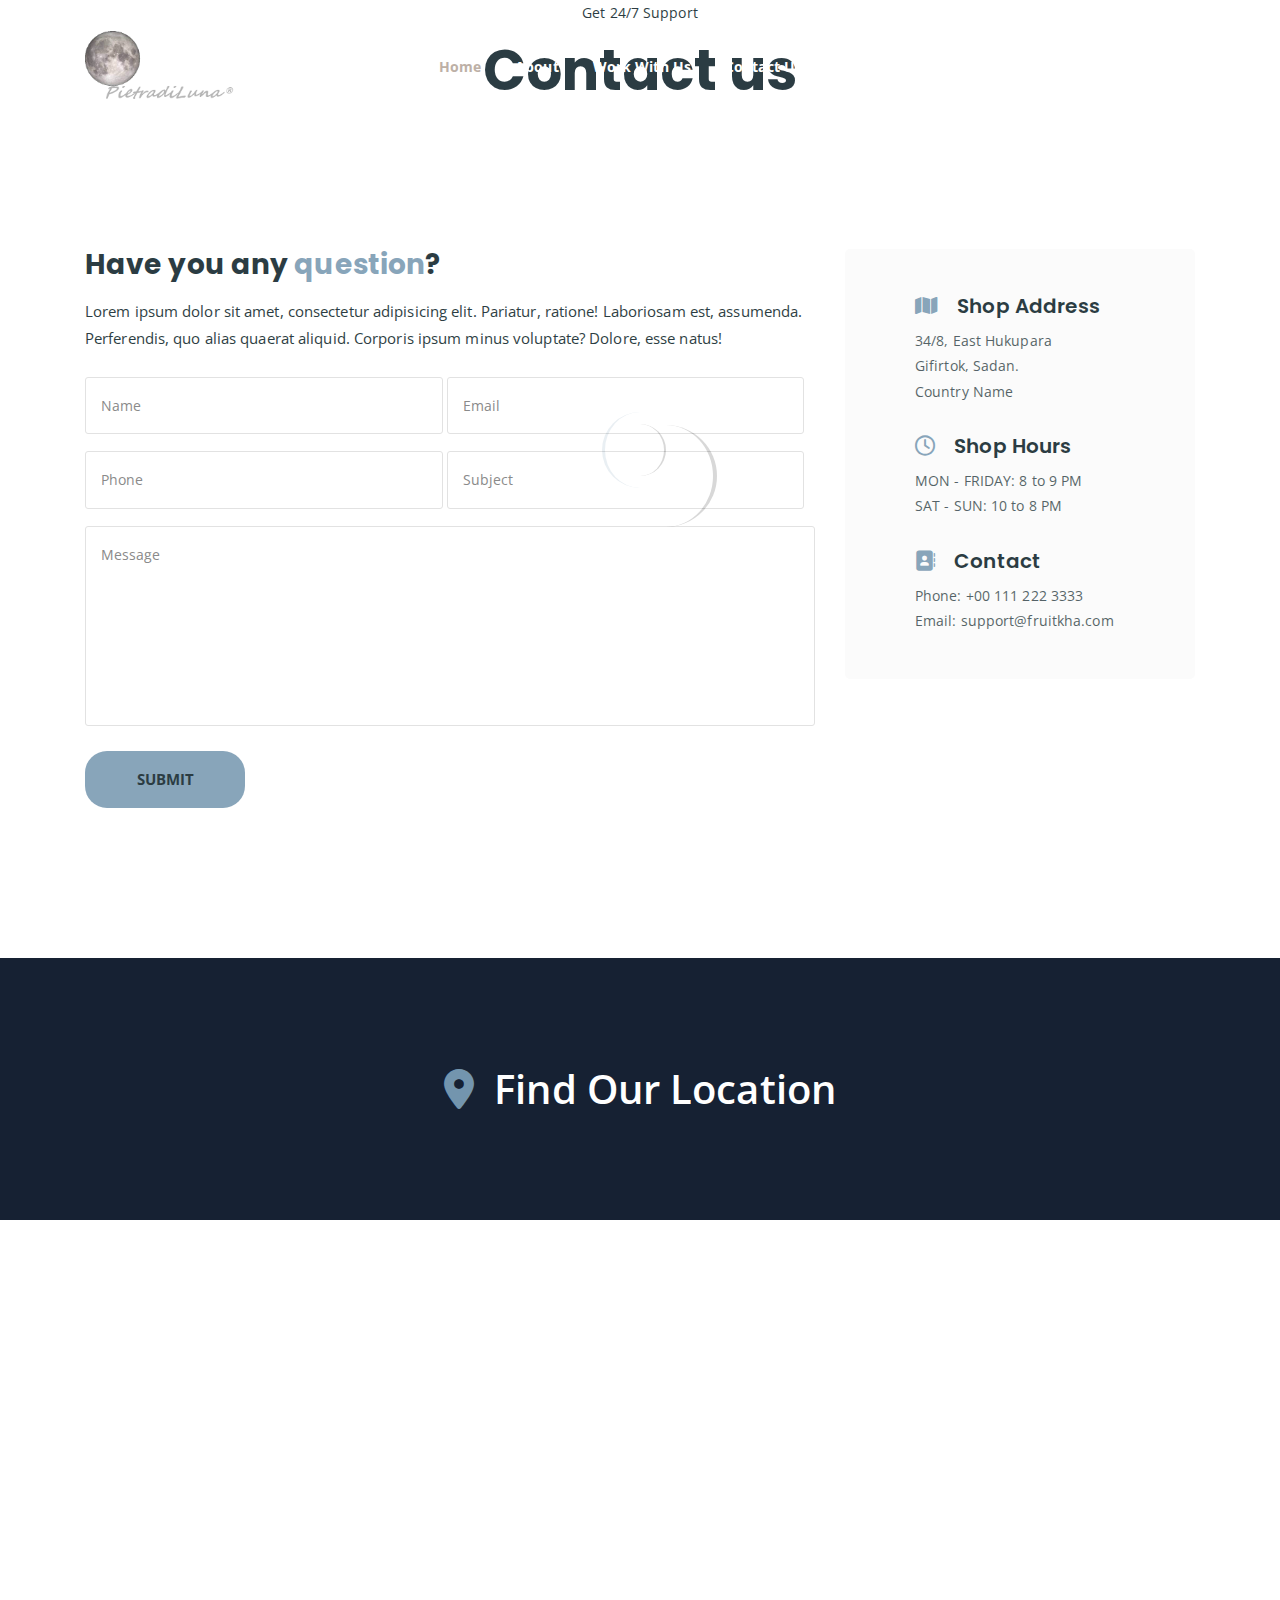
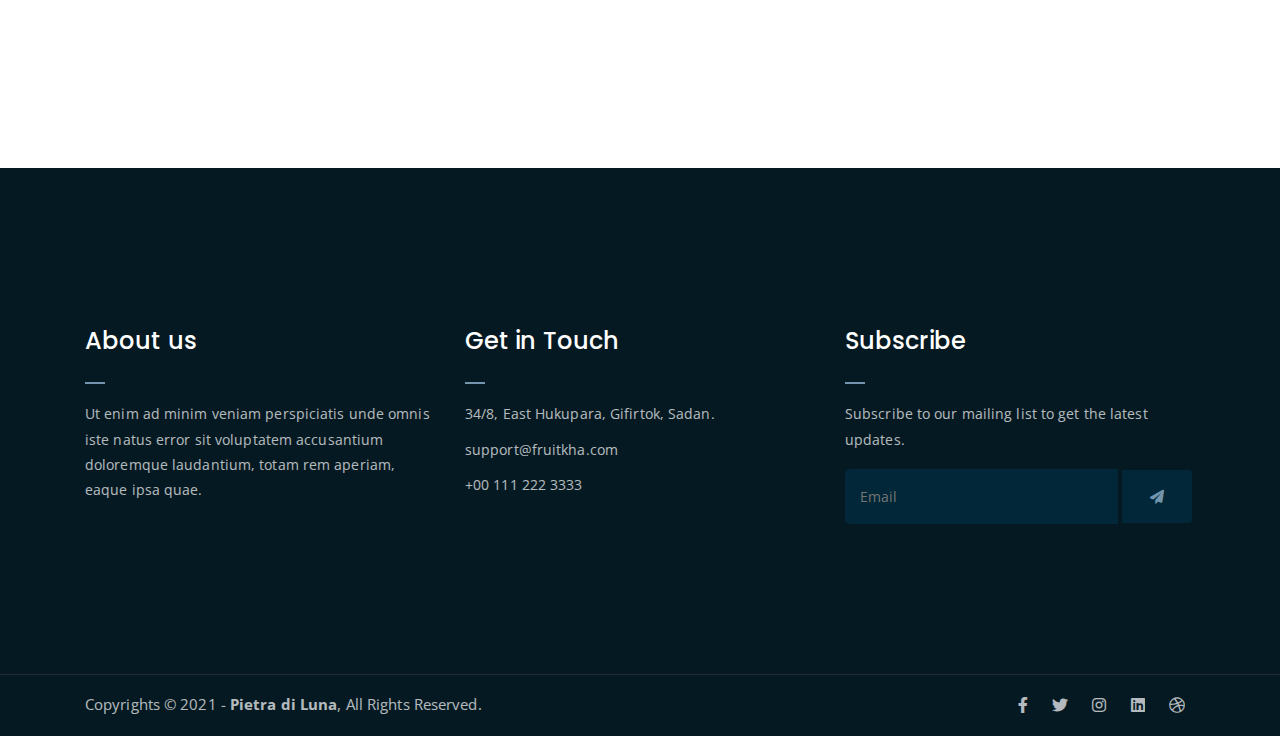
==== commit e181aca0: "Client Side validation" ====
--- a/index.html
+++ b/index.html
@@ -24,87 +24,32 @@
 	<link href="https://fonts.googleapis.com/css?family=Open+Sans:300,400,700" rel="stylesheet">
 	<link href="https://fonts.googleapis.com/css?family=Poppins:400,700&display=swap" rel="stylesheet">
 
-	<!-- fontawesome -->
-	<link rel="stylesheet" href="./assets/css/all.min.css">
-
 	<!-- bootstrap -->
 	<link rel="stylesheet" href="./assets/bootstrap/css/bootstrap.min.css">
 
-	<!-- owl carousel -->
-	<link rel="stylesheet" href="./assets/css/owl.carousel.css">
-
 	<!-- main style -->
 	<link rel="stylesheet" href="./assets/css/main.css">
 
+	<!-- homepage style -->
+	<link rel="stylesheet" href="./assets/css/home.css">
+
 	<!-- navbar style -->
 	<link rel="stylesheet" href="./assets/css/navbar.css">
-
-	<!-- navbar style -->
 	<link rel="stylesheet" href="./assets/css/meanmenu.min.css">
 
 	<!-- footer style -->
 	<link rel="stylesheet" href="./assets/css/footer.css">
 
-	<!-- account style -->
-	<link rel="stylesheet" href="./assets/css/account.css">
-
 	<!-- responsive -->
 	<link rel="stylesheet" href="./assets/css/responsive.css">
 
-	<!-- waves -->
-	<link rel="stylesheet" href="./assets/css/waves.css">
+	<!-- Contact Us -->
+	<link rel="stylesheet" href="./assets/css/contact.css">
 
 
 	<!-- Custom Style To Move on Spreadsheet -->
 	<style>
-		/* Update Our Products Card Image Size */
-		.product-image a img {
-			width: 250px;
-			height: 250px;
-		}
-
-		/* Update The Sale % on the circle in the first adv banner */
-		.inner-price {
-			display: flex;
-			justify-content: center;
-			align-items: center;
-		}
-
-		/* Responsive fonts of Card Btns */
-		a.cart-btn {
-			font-size: 1vw;
-		}
-
-		/* Reorder Btn on Second Adv Banner */
-		#monthlyDealBtn{
-			text-align: center;
-    		min-width: 155px;
-		}
-
-		/* Show/Hide Elements on Mobile - Product Section */
-		#productBtnContainer{
-			display: flex;
-			justify-content: center;
-			display: none;
-		}
-
-		@media (max-width: 991.98px) { 
-
-			#productBtnContainer{
-				display: flex;
-			}
-			#product-row{
-				display: none;
-			}
-
-			
-		/* Responsive fonts for Main Buttons Of the page */
-			a.mainButtons{
-				font-size: 2.3vw;
-			}
-		}
-
-
+	
 
 	</style>
 </head>
@@ -140,7 +85,6 @@
 									<li><a href="#">Products</a></li>
 									<li>
 										<div class="header-icons">
-											<a href="#"> <i class="far fa-user"></i> My account </a> 
 											<a href="#"> <i class="fa-regular fa-heart"></i> </a> 
 											<a class="mobile-hide search-bar-icon">
 												<i class="fas fa-search"></i>
@@ -177,142 +121,95 @@
 		</div>
 	</div>
 	<!-- end search area -->
-
-
-
-	<!-- BreadCrum Section -->
 	<div class="breadcrumb-section breadcrumb-bg">
 		<div class="container">
-			<div class="row">
-				<div class="col-lg-8 offset-lg-2 text-center">
-				<div class="breadcrumb-text">
-					<p>Pietra Di Luna</p>
-					<h1>Log-in Or Register</h1>
-				</div>
-				</div>
-			</div>
-		</div>
-	</div> <!-- end BreadCrum Section -->
-
-	<!-- Account Form section -->
-	<div class="container mt-5 mb-150">
-		<div class="account-tittle text-center">
-			<h4>Crea un account personale per entrare a far parte dell’universo <span class="orange-text">Pietra di Luna</span> </h4>
-		</div>
-		<div class="row">
-			<div class="col-12">
-				<div class="col-12 mt-5 info-tab text-center">
-					<ul class="nav nav-tabs row justify-content-center gutter-1 active" id="infoTab" role="tablist">
-						<li class="nav-item col-lg-2 col-6 mr-lg-3 mr-0 waves-effect waves-dark">
-						  <a class="nav-link active" id="login-tab" data-toggle="tab" href="#login" role="tab" aria-controls="description" aria-selected="false">Log-in</a>
-						</li>
-						<li class="nav-item col-lg-2 col-6 waves-effect waves-dark">
-						  <a class="nav-link" id="register-tab" data-toggle="tab" href="#register" role="tab" aria-controls="details" aria-selected="true">Register</a>
-						</li>
-					</ul>
-					<div class="tab-content ml-3" id="infoTab">
-						<div class="tab-pane fade show active mt-5" id="login" role="tabpanel" aria-labelledby="login-tab">
-							<form class="login-form" autocomplete="off" id="loginForm">
-								<div class="row justify-content-center">	
-									<div class="form-group col-lg-6 col-12 text-left mx-lg-2 px-lg-5 px-0 mb-4">
-										<input type="email" class="form-control" id="email" aria-describedby="emailHelp" placeholder="Enter email">
-									</div>
-									<div class="form-group col-lg-6 col-12 text-left mx-2 px-lg-5 px-0 mb-0">
-										<input type="password" class="form-control" id="password" placeholder="Password">
-										<i class="fa fa-eye eye waves-effect"></i>
-									</div>
-									<div class="form-check col-lg-6 col-12 mx-3 px-lg-5 px-0">
-										<div class="row justify-content-between">
-											<div class="col-6 text-left mt-1 mb-4">
-												<label class="checkbox-wrap checkbox-primary h6">Remeber me
-													<input id="remember" type="checkbox" name="remember">
-													<span class="checkmark"></span>
-												</label>
-											</div>
-											<div class="col-6 text-right mt-1 mb-4 forgot-password">
-												<h6><a href="">Forgot password?</a></h6>
-											</div>
-										</div>
-									</div>
-									<div class="col-lg-6 col-12 mx-2 px-lg-5 px-0 mt-3">
-										<button id="loginButton" type="button" class="submit-btn waves-effect waves-light w-100" style="height: 50px;">Log in</button>
-									</div>
-									<div class="col-lg-6 col-12 mx-2 px-lg-5 px-0 mt-3">
-										<span id="loginResponse" class="text-danger h6"></span>
-									</div>
-								</div>
-							</form>
-						</div>
-						<div class="tab-pane fade mt-5" id="register" role="tabpanel" aria-labelledby="register-tab">
-							<form class="login-form" autocomplete="off" id="registerForm">
-								<div class="row justify-content-center">	
-									<div class="form-group col-lg-6 col-12 text-left mx-lg-2 px-lg-5 px-0 mb-4">
-										<input type="text" class="form-control" id="name" aria-describedby="emailHelp" placeholder="Name">
-									</div>
-									<div class="form-group col-lg-6 col-12 text-left mx-lg-2 px-lg-5 px-0 mb-4">
-										<input type="text" class="form-control" id="surname" aria-describedby="emailHelp" placeholder="Surname">
-									</div>
-									<div class="form-group col-lg-6 col-12 text-left mx-lg-2 px-lg-5 px-0 mb-4">
-										<input type="text" class="form-control" id="state" aria-describedby="emailHelp" placeholder="State">
-									</div>
-									<div class="form-group col-lg-6 col-12 text-left mx-lg-2 px-lg-5 px-0 mb-4">
-										<input type="email" class="form-control" id="registerEmail" aria-describedby="emailHelp" placeholder="Email">
-									</div>
-									<div class="form-group col-lg-6 col-12 text-left mx-lg-2 px-lg-5 px-0 mb-4">
-										<input type="password" class="form-control" id="registerPassword" aria-describedby="emailHelp" placeholder="Password">
-										<span class="text-muted ml-1">Occorre inserire almeno 8 caratteri e 1 numero.</span>
-									</div>
-									<div class="form-group col-lg-6 col-12 text-left mx-lg-2 px-lg-5 px-0 mb-4">
-										<input type="password" class="form-control" id="confirmPassword" aria-describedby="emailHelp" placeholder="Confirm password">
-									</div>
-									<div class="form-check col-lg-6 col-12 mx-3 mt-4 px-lg-5 px-0">
-										<div class="row justify-content-between">
-											<div class="col-12 text-left mt-1 mb-4">
-												<label class="checkbox-wrap checkbox-primary h6 text-muted">Acconsento affinchè Bulgari utilizzi le mie informazioni personali per migliorare il servizio adattandolo alle mie preferenze.
-													<input id="condition1" type="checkbox" name="remember">
-													<span class="checkmark"></span>
-												</label>
-											</div>
-											<div class="col-12 text-left mt-1 mb-4">
-												<label class="checkbox-wrap checkbox-primary h6 text-muted">Acconsento a ricevere comunicazioni di marketing da Bulgari riguardanti la cura del prodotto, i servizi, gli eventi e le nuove collezioni.
-													<input id="condition2" type="checkbox" name="remember">
-													<span class="checkmark"></span>
-												</label>
-											</div>
-										</div>
-									</div>
-									<div class="col-lg-6 col-12 mx-2 px-lg-5 px-0 mt-3">
-										<button id="registerButton" type="button" class="submit-btn waves-effect waves-light w-100" style="height: 50px;">Register</button>
-									</div>
-									<div class="col-lg-6 col-12 mx-2 px-lg-5 px-0 mt-3">
-										<span id="registerResponse" class="text-danger h6"></span>
-									</div>
-								</div>
-							</form>
-						</div>
-					</div>
-				</div>
-			</div>
-		</div>
-	</div>
-	<!-- end Account Form section -->
+		  <div class="row">
+			<div class="col-lg-8 offset-lg-2 text-center">
+			  <div class="breadcrumb-text">
+				<p>Get 24/7 Support</p>
+				<h1>Contact us</h1>
+			  </div>
+			</div>
+		  </div>
+		</div>
+	</div>
+	<!-- contact form -->
+	<div class="contact-from-section mt-150 mb-150">
+		<div class="container">
+			<div class="row">
+				<div class="col-lg-8 mb-5 mb-lg-0">
+					<div class="form-title">
+						<h3 class="text-center text-md-left">Have you any <span class="orange-text">question</span>?</h3>
+						<p>Lorem ipsum dolor sit amet, consectetur adipisicing elit. Pariatur, ratione! Laboriosam est, assumenda. Perferendis, quo alias quaerat aliquid. Corporis ipsum minus voluptate? Dolore, esse natus!</p>
+					</div>
+				 	<div id="form_status"></div>
+					<div class="contact-form">
+						<form type="POST" id="contactForm">
+							<p>
+								<input type="text" placeholder="Name" name="name" id="name">
+								<input type="email" placeholder="Email" name="email" id="email">
+							</p>
+							<p>
+								<input type="tel" placeholder="Phone" name="phone" id="phone">
+								<input type="text" placeholder="Subject" name="subject" id="subject">
+							</p>
+							<p><textarea name="message" id="message" cols="30" rows="10" placeholder="Message"></textarea></p>
+							<div class="row justify-content-between">
+								<div id="contactBtn-container" class="col-lg-3 col-12"><button id="contactSubmit" type="submit" class="w-100">Submit</button></div>
+								<span id="submitResponse" class="col-lg-6 col-12 h6 align-self-center text-lg-right text-center mt-lg-0 mt-3"></span>	
+							</div>
+							
+						</form>
+					</div>
+				</div>
+				<div class="col-lg-4 text-center text-md-left">
+					<div class="contact-form-wrap">
+						<div class="contact-form-box">
+							<h4><i class="fas fa-map mr-3"></i> Shop Address</h4>
+							<p>34/8, East Hukupara <br> Gifirtok, Sadan. <br> Country Name</p>
+						</div>
+						<div class="contact-form-box">
+							<h4><i class="far fa-clock mr-3"></i> Shop Hours</h4>
+							<p>MON - FRIDAY: 8 to 9 PM <br> SAT - SUN: 10 to 8 PM </p>
+						</div>
+						<div class="contact-form-box">
+							<h4><i class="fas fa-address-book mr-3"></i> Contact</h4>
+							<p>Phone: +00 111 222 3333 <br> Email: support@fruitkha.com</p>
+						</div>
+					</div>
+				</div>
+			</div>
+		</div>
+	</div>
+	<!-- end contact form -->
+
+	<!-- find our location -->
+	<div class="find-location blue-bg">
+		<div class="container">
+			<div class="row">
+				<div class="col-lg-12 text-center">
+					<p> <i class="fas fa-map-marker-alt"></i> Find Our Location</p>
+				</div>
+			</div>
+		</div>
+	</div>
+	<!-- end find our location -->
+
+	<!-- google map section -->
+	<div class="embed-responsive embed-responsive-21by9">
+		<iframe src="https://www.google.com/maps/embed?pb=!1m18!1m12!1m3!1d26432.42324808999!2d-118.34398767954286!3d34.09378509738966!2m3!1f0!2f0!3f0!3m2!1i1024!2i768!4f13.1!3m3!1m2!1s0x80c2bf07045279bf%3A0xf67a9a6797bdfae4!2sHollywood%2C%20Los%20Angeles%2C%20CA%2C%20USA!5e0!3m2!1sen!2sbd!4v1576846473265!5m2!1sen!2sbd" width="600" height="450" frameborder="0" style="border:0;" allowfullscreen="" class="embed-responsive-item"></iframe>
+	</div>
+	<!-- end google map section -->
 
 	<!-- footer -->
 	<div class="footer-area">
 		<div class="container">
 			<div class="row">
 				<div class="col-12 col-md-4">
-					<div class="footer-box about-widget subscribe">
+					<div class="footer-box about-widget">
 						<h2 class="widget-title text-center text-md-left">About us</h2>
-						<div class="row">
-							<p class="text-center text-md-left col-12">Ut enim ad minim veniam perspiciatis unde omnis iste natus error sit voluptatem accusantium
+						<p>Ut enim ad minim veniam perspiciatis unde omnis iste natus error sit voluptatem accusantium
 							doloremque laudantium, totam rem aperiam, eaque ipsa quae.</p>
-							<form action="" class="col-12">
-								<button type="submit" class="w-100 waves-effect waves-dark"><i class="fas fa-circle-info"></i> Read more</button>
-							</form>
-						</div>
-						
-							
 					</div>
 				</div>
 				<div class="col-12 col-md-4">
@@ -366,24 +263,22 @@
 	<script src="assets/js/jquery-1.11.3.min.js"></script>
 	<!-- bootstrap -->
 	<script src="assets/bootstrap/js/bootstrap.min.js"></script>
-	<!-- isotope -->
+	<!-- count down -->
 	<script src="assets/js/jquery.isotope-3.0.6.min.js"></script>
 	<!-- waypoints -->
 	<script src="assets/js/waypoints.js"></script>
 	<!-- owl carousel -->
 	<script src="assets/js/owl.carousel.min.js"></script>
-	<!-- Mean Menu -->
-	<script src="assets/js/jquery.meanmenu.min.js"></script>
 	<!-- magnific popup -->
 	<script src="assets/js/jquery.magnific-popup.min.js"></script>
+	<!-- mean menu -->
+	<script src="assets/js/jquery.meanmenu.min.js"></script>
 	<!-- sticker js -->
 	<script src="assets/js/sticker.js"></script>
 	<!-- main js -->
 	<script src="assets/js/main.js"></script>
-	<!-- account js -->
-	<script src="assets/js/account.js"></script>
-	<!-- waves js -->
-	<script src="assets/js/waves.js"></script>
+	<!-- contact js -->
+	<script src="assets/js/contact.js"></script>
 
 </body>
 
--- a/assets/css/home.css
+++ b/assets/css/home.css
@@ -0,0 +1,812 @@
+
+/* -----------------------------------------------------------------------------
+
+# Hero Styles
+
+----------------------------------------------------------------------------- */
+.hero-bg {
+    background-image: url(../img/hero-bg.jpg);
+    background-size: cover;
+    background-position: center;
+    background-attachment: fixed;
+  }
+  
+  .hero-text {
+    display: table;
+    height: 100%;
+  }
+  
+  .hero-text-tablecell {
+    display: table-cell;
+  }
+  
+  .hero-area {
+    height: 100%;
+    position: relative;
+    z-index: 1;
+  }
+  
+  html, body {
+    height: 100%;
+  }
+  
+  .hero-area:after {
+    position: absolute;
+    left: 0;
+    top: 0;
+    width: 100%;
+    height: 100%;
+    content: "";
+    background-color: #07212e;
+    z-index: -1;
+    opacity: 0.6;
+  }
+  
+  .hero-text p.subtitle {
+    color: #7395AE;
+    font-weight: 700;
+    text-transform: uppercase;
+    letter-spacing: 7px;
+    font-size: 15px;
+  }
+  
+  .hero-text h1 {
+    font-size: 64px;
+    font-weight: 700;
+    line-height: 1.3;
+    color: #fff;
+  }
+  
+  .hero-area div {
+    height: 100%;
+  }
+  
+  .hero-area div.hero-text {
+    height: 100%;
+    width: 100%;
+  }
+  
+  .hero-area div.hero-text-tablecell {
+    height: auto;
+    vertical-align: middle;
+  }
+  
+  .hero-area div.hero-text-tablecell div {
+    height: auto;
+    vertical-align: middle;
+  }
+  
+  .hero-btns {
+    margin-top: 35px;
+  }
+  
+  .hero-btns a.bordered-btn {
+    margin-left: 15px;
+  }
+  
+  .hero-area div.hero-form {
+    background-color: #fff;
+    text-align: center;
+    width: 380px;
+    margin: 0 auto;
+    margin-right: 0;
+    border-radius: 5px;
+    -webkit-box-shadow: 0 0 15px #2d2d2d;
+    box-shadow: 0 0 15px #2d2d2d;
+    position: absolute;
+    right: 30px;
+    bottom: -15%;
+    height: 600px;
+  }
+  
+  input[type="submit"] {
+    background-color: #7395AE;
+    color: #051922;
+    font-weight: 700;
+    text-transform: uppercase;
+    font-size: 15px;
+    border: none !important;
+    cursor: pointer;
+    padding: 15px 25px;
+    border-radius: 3px;
+  }
+  
+  .homepage-bg-1 {
+    background-image: url(../img/HomePage/cover2.jpg);
+  }
+  
+  .homepage-bg-2 {
+    background-image: url(../img/HomePage/cover3.jpg);
+  }
+  
+  .homepage-bg-3 {
+    background-image: url(../img/HomePage/pic4.jpg);
+  }
+  
+  .homepage-slider {
+    height: 100%;
+  }
+  
+  .homepage-slider div {
+    height: 100%;
+  }
+  
+  .homepage-slider div.hero-text {
+    display: table;
+    width: 100%;
+  }
+  
+  .homepage-slider div.hero-text-tablecell {
+    height: auto;
+    vertical-align: middle;
+    display: table-cell;
+  }
+  
+  .homepage-slider div.hero-text-tablecell div {
+    height: auto;
+  }
+  
+  .single-homepage-slider {
+    background-size: cover;
+    background-position: center;
+    background-color: #020C0E;
+    position: relative;
+    z-index: 1;
+  }
+  
+  .single-homepage-slider:after {
+    position: absolute;
+    left: 0;
+    top: 0;
+    width: 100%;
+    height: 100%;
+    background-color: #051922;
+    content: "";
+    z-index: -1;
+    opacity: 0.7;
+  }
+  
+  div.owl-controls, .owl-controls div {
+    height: auto;
+    top: 50%;
+    color: #7395AE;
+    font-size: 48px;
+  }
+  
+  .homepage-slider {
+    position: relative;
+  }
+  
+  .owl-prev {
+    position: absolute;
+    left: 60px;
+    margin-top: -30px;
+  }
+  
+  .owl-next {
+    position: absolute;
+    right: 60px;
+    margin-top: -30px;
+  }
+  
+  /* -----------------------------------------------------------------------------
+  
+  # List Styles
+  
+  ----------------------------------------------------------------------------- */
+  .list-section {
+    background-color: #f5f5f5;
+  }
+  
+  .list-box {
+    overflow: hidden;
+    letter-spacing: 0.5px;
+  }
+  
+  .list-box .content h3 {
+    display: block;
+    line-height: 22px;
+    font-size: 18px;
+    margin-bottom: 4px;
+  }
+  
+  .list-box .content p {
+    margin-bottom: 0px;
+    opacity: 0.75;
+  }
+  
+  .list-box .list-icon i {
+    display: block;
+    font-size: 24px;
+    margin-right: 15px;
+    color: #7395AE;
+    width: 65px;
+    height: 65px;
+    text-align: center;
+    line-height: 60px;
+    border: 2px #7395AE dotted;
+    border-radius: 999px;
+  }
+  
+  /* -----------------------------------------------------------------------------
+  
+  # News Styles
+  
+  ----------------------------------------------------------------------------- */
+  .news-bg-1 {
+    background-image: url(../img/HomePage/job1.jpg);
+  }
+  
+  .news-bg-2 {
+    background-image: url(../img/HomePage/job2.jpg);
+  }
+  
+  .news-bg-3 {
+    background-image: url(../img/HomePage/job3.jpg);
+  }
+  
+  .latest-news-bg {
+    height: 200px;
+    background-size: cover;
+    background-position: center;
+    border-radius: 10px;
+    background-color: #ddd;
+    border-bottom-right-radius: 0;
+    border-bottom-left-radius: 0;
+  }
+  
+  .single-latest-news h3 {
+    font-size: 20px;
+    line-height: 1.25em;
+    font-weight: 600;
+  }
+  
+  .single-latest-news h3 a {
+    color: #051922;
+  }
+  
+  p.blog-meta span {
+    margin-right: 15px;
+    opacity: 0.6;
+    color: #051922;
+    font-size: 0.85em;
+  }
+  
+  p.blog-meta span:last-child {
+    margin-right: 0;
+  }
+  
+  p.blog-meta span i {
+    margin-right: 5px;
+  }
+  
+  p.excerpt {
+    line-height: 1.8;
+    color: #555;
+  }
+  
+  .latest-news a.boxed-btn {
+    margin-top: 80px;
+  }
+  
+  .news-text-box {
+    padding: 25px;
+    border-bottom-left-radius: 5px;
+    border-bottom-right-radius: 5px;
+  }
+  
+  .single-latest-news {
+    margin-bottom: 30px;
+  }
+  
+  .single-artcile-bg {
+    background-image: url(../img/latest-news/news-bg-3.jpg);
+    height: 450px;
+  }
+  
+  .pagination-wrap {
+    margin-top: 40px;
+  }
+  
+  .pagination-wrap ul {
+    margin: 0;
+    padding: 0;
+    list-style: none;
+  }
+  
+  .pagination-wrap ul li {
+    display: inline-block;
+  }
+  
+  .pagination-wrap ul li a {
+    color: #6f6f6f;
+    font-size: 15px;
+    background-color: #f3f3f3;
+    display: inline-block;
+    padding: 8px 14px;
+    border-radius: 5px;
+    margin: 3px;
+    font-weight: 600;
+    border-radius: 50px;
+  }
+  
+  .pagination-wrap ul li a.active {
+    background-color: #7395AE;
+  }
+  
+  .single-artcile-bg {
+    background-size: cover;
+    background-position: center;
+    background-color: #ddd;
+    border-radius: 5px;
+    margin-bottom: 20px;
+  }
+  
+  .single-article-text h2 {
+    font-size: 24px;
+    font-weight: 600;
+    line-height: 1.4;
+    margin-bottom: 10px;
+  }
+  
+  .single-article-text p {
+    font-size: 15px;
+    line-height: 1.6;
+    color: #051922;
+  }
+  
+  .comments-list-wrap {
+    margin: 100px 0;
+  }
+  
+  .comments-list-wrap h3 {
+    font-size: 25px;
+    font-weight: 600;
+    margin-bottom: 50px;
+  }
+  
+  .comment-template h4 {
+    font-size: 25px;
+    font-weight: 600;
+    margin-bottom: 50px;
+  }
+  
+  .single-comment-body {
+    position: relative;
+  }
+  
+  .comment-user-avater {
+    position: absolute;
+    left: 0;
+    top: 0;
+  }
+  
+  .comment-user-avater img {
+    width: 60px;
+    max-width: 60px;
+    border-radius: 50%;
+  }
+  
+  .comment-text-body {
+    padding-left: 80px;
+    margin-bottom: 40px;
+  }
+  
+  .comment-text-body h4 {
+    font-size: 18px;
+    font-weight: 600;
+  }
+  
+  span.comment-date {
+    opacity: 0.5;
+    font-size: 80%;
+    font-weight: 700;
+    margin-left: 5px;
+  }
+  
+  .comment-text-body h4 a {
+    color: #051922;
+    font-size: 80%;
+    margin-left: 10px;
+    border-bottom: 1px solid #aaa;
+  }
+  
+  .single-comment-body.child {
+    margin-left: 75px;
+  }
+  
+  .comment-text-body p {
+    color: #888;
+    line-height: 2;
+    margin: 0;
+  }
+  
+  .comment-template h4 {
+    margin-bottom: 10px;
+  }
+  
+  .comment-template > p {
+    opacity: 0.7;
+    margin-bottom: 30px;
+  }
+  
+  .comment-template form p input[type=text] {
+    border: 1px solid #ddd;
+    width: 49%;
+    padding: 15px;
+    border-radius: 5px;
+    font-size: 15px;
+    color: #051922;
+  }
+  
+  .comment-template form p input[type=email] {
+    border: 1px solid #ddd;
+    width: 49%;
+    padding: 15px;
+    border-radius: 5px;
+    font-size: 15px;
+    color: #051922;
+    margin-left: 10px;
+  }
+  
+  .comment-template form p textarea {
+    border: 1px solid #ddd;
+    padding: 15px;
+    font-size: 15px;
+    color: #051922;
+    border-radius: 5px;
+    height: 250px;
+    resize: none;
+    width: 100%;
+  }
+  
+  .sidebar-section {
+    margin-left: 30px;
+  }
+  
+  .sidebar-section h4 {
+    font-size: 20px;
+    font-weight: 600;
+    margin-bottom: 15px;
+  }
+  
+  .sidebar-section ul {
+    margin: 0;
+    padding: 0;
+    list-style: none;
+  }
+  
+  .sidebar-section ul li {
+    line-height: 1.5;
+  }
+  
+  .sidebar-section ul li a {
+    color: #555;
+    font-size: 15px;
+  }
+  
+  .sidebar-section > div {
+    margin-bottom: 60px;
+  }
+  
+  .sidebar-section > div:last-child {
+    margin-bottom: 0;
+  }
+  
+  .recent-posts ul li, .archive-posts ul li {
+    position: relative;
+    padding-left: 17px;
+    margin-bottom: 10px;
+  }
+  
+  .recent-posts ul li:before, .archive-posts ul li:before {
+    position: absolute;
+    left: 0;
+    top: 2px;
+    content: "\f105";
+    font-family: "Font Awesome 5 Free";
+    font-weight: 900;
+  }
+  
+  .tag-section ul li {
+    display: inline-block;
+  }
+  
+  .tag-section ul li a {
+    background-color: #ddd;
+    padding: 3px 10px;
+    display: block;
+    border-radius: 5px;
+    margin-bottom: 10px;
+    margin-right: 5px;
+  }
+  
+  /* -----------------------------------------------------------------------------
+  
+  # Cart Banner Styles
+  
+  ----------------------------------------------------------------------------- */
+  .cart-banner {
+    background-color: #f5f5f5;
+  }
+  
+  .cart-banner .image-column {
+    position: relative;
+    margin-top: 40px;
+  }
+  
+  .cart-banner .image-column .price-box {
+    position: absolute;
+    left: 15%;
+    top: -30px;
+    width: 110px;
+    height: 110px;
+    border-radius: 50%;
+    border: 1px solid #fff;
+    background-color: rgba(115, 149, 174, 0.75);
+  }
+  
+  .cart-banner .image-column .price-box .inner-price {
+    position: relative;
+    width: 94px;
+    height: 94px;
+    margin: 0 auto;
+    margin-top: 8px;
+    text-align: center;
+    border-radius: 50%;
+    background-color: #7395AE;
+  }
+  
+  .cart-banner .image-column .price-box .inner-price .price {
+    color: #051922;
+    /* padding-top: 27px; */
+    position: relative;
+    display: inline-block;
+    /* line-height: 18px; */
+    font-weight: 400;
+  }
+  
+  .cart-banner .image-column .price-box .inner-price .price strong {
+    color: #051922;
+    font-size: 24px;
+  }
+  
+  .cart-banner .content-column {
+    position: relative;
+    padding-top: 40px;
+  }
+  
+  .cart-banner .content-column h3 {
+    font-size: 40px;
+  }
+  
+  .cart-banner .content-column h4 {
+    position: relative;
+    font-weight: 300;
+    text-transform: uppercase;
+  }
+  
+  .cart-banner .content-column .text {
+    position: relative;
+    font-weight: 400;
+    line-height: 1.8em;
+    margin-top: 25px;
+    margin-bottom: 25px;
+  }
+  
+  .time-counter {
+    position: relative;
+    margin-bottom: 25px;
+  }
+  
+  .time-counter .time-countdown {
+    position: relative;
+  }
+  
+  .time-countdown .counter-column {
+    position: relative;
+    display: inline-block;
+    margin: 0px 0px 5px;
+    font-size: 13px;
+    line-height: 1em;
+    padding: 8px 20px 14px;
+    text-transform: capitalize;
+    text-align: center;
+    border: 2px solid #7395AE;
+  }
+  
+  .time-countdown .counter-column .count {
+    position: relative;
+    display: block;
+    font-size: 30px;
+    line-height: 1.4em;
+    padding: 0px 0px;
+    color: #7395AE;
+    font-weight: 700;
+    letter-spacing: 1px;
+  }
+  
+  /* -----------------------------------------------------------------------------
+  
+  # Testimonial Styles
+  
+  ----------------------------------------------------------------------------- */
+  .client-avater {
+    margin-bottom: 20px;
+  }
+  
+  .client-meta h3 {
+    font-size: 20px;
+    font-weight: 600;
+  }
+  
+  .client-meta h3 span {
+    display: block;
+    font-size: 70%;
+    margin-top: 10px;
+    color: #051922;
+    font-weight: 600;
+    opacity: 0.5;
+  }
+  
+  p.testimonial-body {
+    font-size: 17px;
+    font-style: italic;
+    width: 700px;
+    margin: 0 auto;
+    line-height: 1.8;
+    color: #999999;
+    margin-top: 20px;
+  }
+  
+  .last-icon {
+    margin-top: 20px;
+    font-size: 25px;
+    opacity: 0.3;
+  }
+  
+  .client-avater img {
+    max-width: 100px;
+    border-radius: 50%;
+    margin: 0 auto;
+  }
+  
+  /* -----------------------------------------------------------------------------
+  
+  # About Styles
+  
+  ----------------------------------------------------------------------------- */
+  a.video-play-btn {
+    position: absolute;
+    background-color: #7395AE;
+    color: #051922;
+    width: 90px;
+    height: 90px;
+    text-align: center;
+    line-height: 92px;
+    border-radius: 50%;
+    font-size: 20px;
+    padding-left: 5px;
+    display: block;
+    z-index: 2;
+    top: 50%;
+    margin-top: -45px;
+    -webkit-box-shadow: 0 0 20px #adadad;
+    box-shadow: 0 0 20px #adadad;
+    left: 50%;
+    margin-left: -45px;
+  }
+  
+  .abt-bg {
+    /* background-image: url(../img/abt.jpg); */
+    /* height: 100%; */
+    width: 100%;
+    background-size: cover;
+    background-position: center;
+    /* border-top-right-radius: 10px;
+    border-bottom-left-radius: 10px; */
+    position: relative; 
+    z-index: 1;
+    overflow: hidden;
+  }
+  .abt-bg video{
+    border-top-right-radius: 10px;
+    border-bottom-left-radius: 10px;
+  }
+  
+  .abt-bg:after {
+    position: absolute;
+    left: 0;
+    top: 0;
+    width: 100%;
+    /* height: 100%; */
+    content: "";
+    background-color: #051922;
+    opacity: 0.3;
+  }
+  
+  .abt-section .abt-text {
+    /* padding: 50px;
+    padding-left: 30px; */
+    padding: 0 10px;
+  }
+  
+  .abt-text p {
+    font-size: 15px;
+    line-height: 1.6;
+    margin-bottom: 10px;
+  }
+  
+  .abt-text p.top-sub {
+    opacity: 0.8;
+    margin-bottom: 10px;
+  }
+  
+  .abt-text p:last-child {
+    margin-bottom: 0;
+  }
+
+  /*Custom Media Query for Mobile  */
+
+  /* Hide Video on About us section of the home page*/
+  @media only screen and (max-width: 450px){
+    .abt-bg{
+      display: none;
+    }
+    .abt-section .abt-text{
+      display: flex;
+      flex-flow: column;
+      align-items: center;
+      text-align: center;
+    }
+    .cart-banner .content-column {
+      display: flex;
+      flex-flow: column;
+      align-items: center;
+      text-align: center;
+    }
+  } 
+  /* Hide Second Counter on small Screen */
+  @media only screen and (max-width: 355px){
+    .counter-column:nth-child(4){
+      display: none;
+    }
+
+  }
+  /* -----------------------------------------------------------------------------
+  
+  # Shop Banner Styles
+  
+  ----------------------------------------------------------------------------- */
+  .shop-banner {
+    position: relative;
+    background-color: #f5f5f5;
+    background-image: url(../img/HomePage/SecondAdvBanner.png);
+    background-size: cover;
+    padding: 110px 0px 115px;
+  }
+  
+  .shop-banner h3 {
+    position: relative;
+    font-size: 50px;
+    line-height: 1.2em;
+    margin-bottom: 0px;
+  }
+  
+  .shop-banner .sale-percent {
+    position: relative;
+    font-size: 60px;
+    font-weight: 700;
+    color: #7395AE;
+  }
+  
+  .shop-banner .sale-percent span {
+    position: relative;
+    font-size: 24px;
+    line-height: 1.1em;
+    color: #051922;
+    font-weight: 400;
+    text-align: center;
+    margin-right: 10px;
+    display: inline-block;
+  }--- a/assets/css/contact.css
+++ b/assets/css/contact.css
@@ -0,0 +1,163 @@
+ 
+  /* -----------------------------------------------------------------------------
+  
+  # Contact Page Styles
+  
+  ----------------------------------------------------------------------------- */
+  .form-title {
+    margin-bottom: 25px;
+  }
+  
+  .form-title h2 {
+    font-size: 25px;
+  }
+  
+  .form-title p {
+    font-size: 15px;
+    line-height: 1.8;
+  }
+  
+  .contact-form form p input[type=text], .contact-form form p input[type=tel], .contact-form form p input[type=email] {
+    width: 49%;
+    padding: 15px;
+    border: 1px solid #ddd;
+    border-radius: 3px;
+  }
+  
+  .contact-form form p textarea {
+    border: 1px solid #ddd;
+    padding: 15px;
+    height: 200px;
+    border-radius: 3px;
+    width: 100%;
+    resize: none;
+  }
+  
+  .contact-form-wrap {
+    background-color: #FBFBFB;
+    padding: 45px 30px;
+    border-radius: 5px;
+  }
+  
+  .contact-form-box {
+    padding-left: 40px;
+    margin-bottom: 30px;
+  }
+
+  @media only screen and (max-width: 768px) { 
+
+    .contact-form-box {
+      padding-left: 0;
+    }
+  }
+  
+  .contact-form-box h4 {
+    font-size: 20px;
+    font-weight: 600;
+    position: relative;
+    margin-bottom: 10px;
+  }
+  
+  .contact-form-box h4 i {
+    color: #7395AE;
+    top: 2px;
+  }
+  
+  .contact-form-box p {
+    line-height: 1.8;
+    opacity: 0.8;
+  }
+  
+  .contact-form-wrap .contact-form-box:last-child {
+    margin: 0;
+  }
+  
+  .find-location p {
+    color: #fff;
+    font-size: 40px;
+    margin: 0;
+    font-weight: 600;
+    padding: 95px 0;
+  }
+  
+  .find-location p i {
+    margin-right: 10px;
+    color: #7395AE;
+  }
+
+  @media only screen and (max-width: 500px)  {
+        .find-location p{
+            color: #fff;
+            font-size: 8.5vw;
+            margin: 0;
+            font-weight: 600;
+            padding: 15vw 0;
+        }
+            
+        #contactBtn-container{
+            display: flex;
+            justify-content: center;
+        }
+
+    }
+
+  
+  #form_status span {
+    color: #fff;
+    font-size: 14px;
+    font-weight: normal;
+    background: #7395AE;
+    width: 100%;
+    text-align: center;
+    display: inline-block;
+    padding: 10px 0px;
+    border-radius: 3px;
+    margin-bottom: 18px;
+  }
+  
+  #form_status span.loading {
+    color: #333;
+    background: #eee;
+    border-radius: 3px;
+    padding: 18px 0px;
+  }
+  
+  #form_status span.notice {
+    color: #7395AE;
+  }
+  
+  #form_status .success {
+    color: #fff;
+    text-align: center;
+    background: #2ecc71;
+    border-radius: 3px;
+    padding: 30px 0px;
+  }
+  
+  #form_status .success i {
+    color: #fff;
+    font-size: 45px;
+    margin-bottom: 14px;
+  }
+  
+  #form_status .success h3 {
+    color: #fff;
+    margin-bottom: 10px;
+  }
+  
+  #contactSubmit {
+    background-color: #7395AE;
+    color: #051922;
+    font-weight: 700;
+    text-transform: uppercase;
+    font-size: 15px;
+    border: none !important;
+    cursor: pointer;
+    padding: 15px 25px;
+    border-radius: 22px;
+    transition: 0.3s;
+  }
+  #contactSubmit:hover {
+    background-color: #B1A296;
+    color: white;
+  }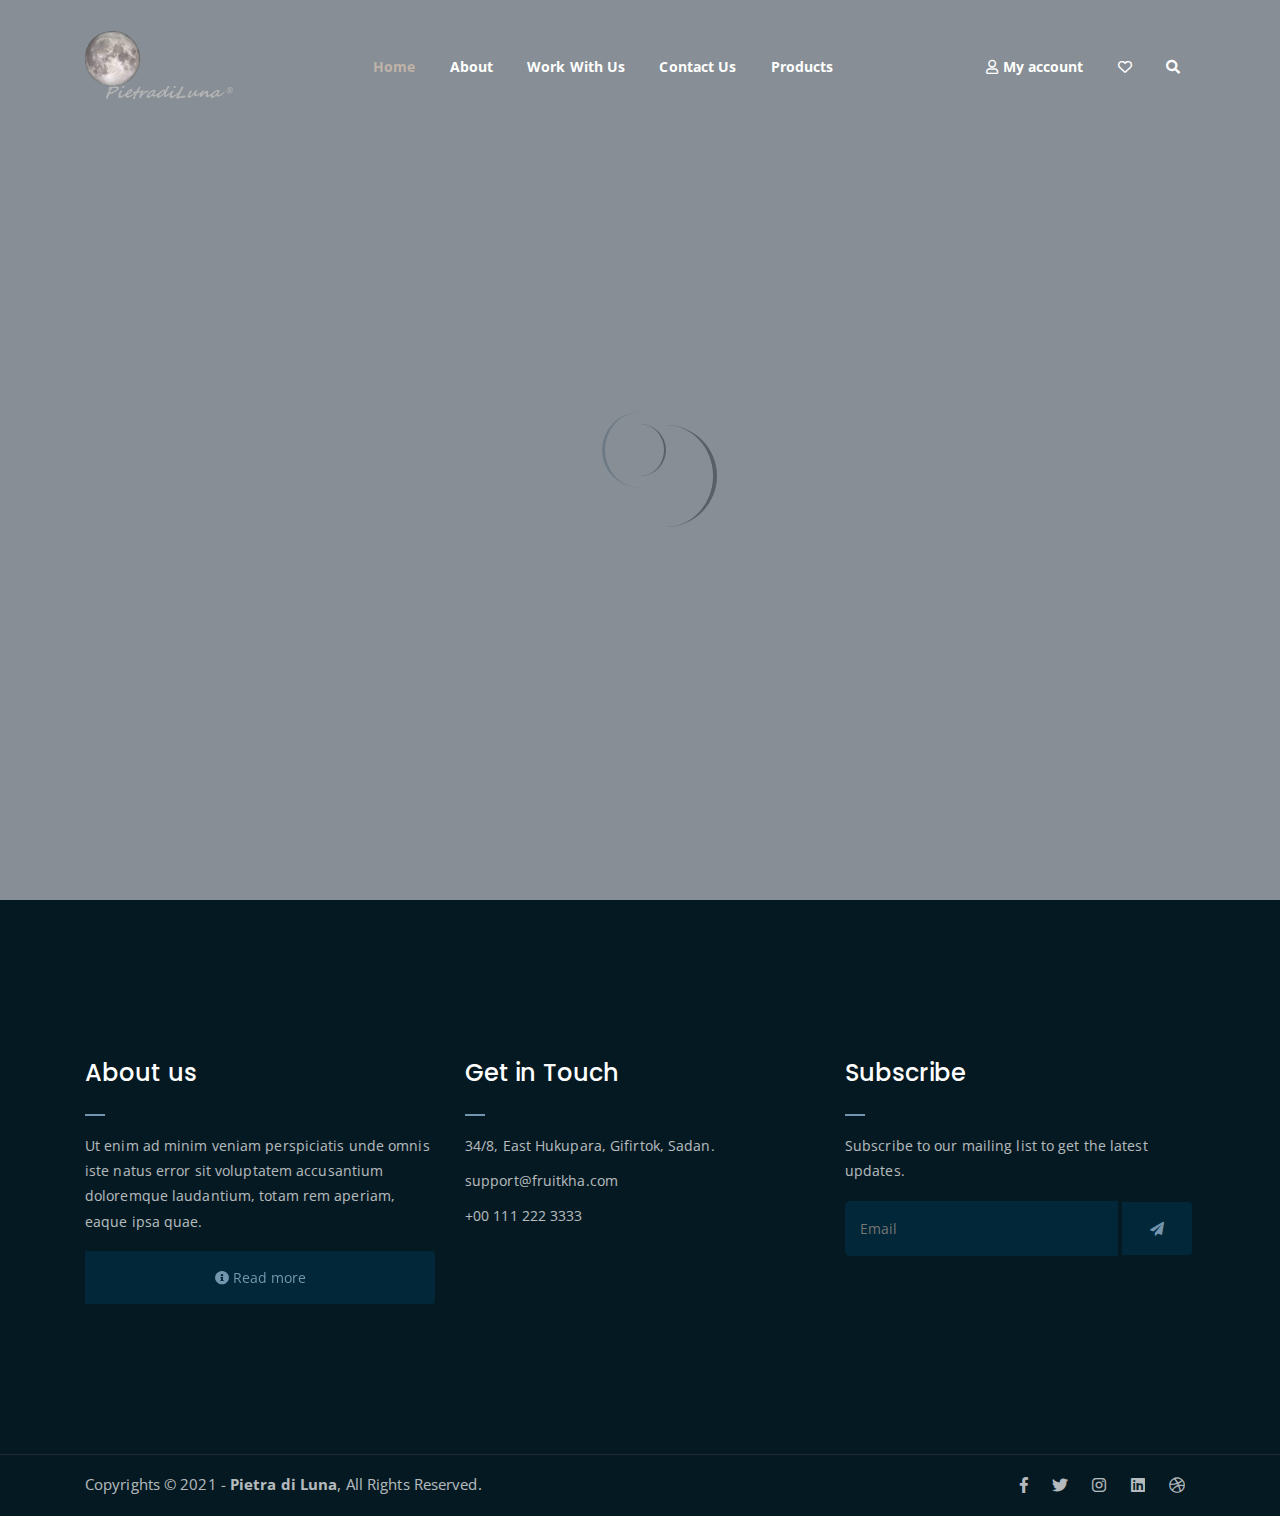
==== commit a084d98b: "search-close button fixed" ====
--- a/index.html
+++ b/index.html
@@ -24,17 +24,22 @@
 	<link href="https://fonts.googleapis.com/css?family=Open+Sans:300,400,700" rel="stylesheet">
 	<link href="https://fonts.googleapis.com/css?family=Poppins:400,700&display=swap" rel="stylesheet">
 
+	<!-- fontawesome -->
+	<link rel="stylesheet" href="./assets/css/all.min.css">
+
 	<!-- bootstrap -->
 	<link rel="stylesheet" href="./assets/bootstrap/css/bootstrap.min.css">
 
+	<!-- owl carousel -->
+	<link rel="stylesheet" href="./assets/css/owl.carousel.css">
+
 	<!-- main style -->
 	<link rel="stylesheet" href="./assets/css/main.css">
 
-	<!-- homepage style -->
-	<link rel="stylesheet" href="./assets/css/home.css">
-
 	<!-- navbar style -->
 	<link rel="stylesheet" href="./assets/css/navbar.css">
+
+	<!-- navbar style -->
 	<link rel="stylesheet" href="./assets/css/meanmenu.min.css">
 
 	<!-- footer style -->
@@ -43,18 +48,65 @@
 	<!-- responsive -->
 	<link rel="stylesheet" href="./assets/css/responsive.css">
 
-	<!-- Contact Us -->
-	<link rel="stylesheet" href="./assets/css/contact.css">
+	<!-- waves -->
+	<link rel="stylesheet" href="./assets/css/waves.css">
 
 
 	<!-- Custom Style To Move on Spreadsheet -->
 	<style>
-	
+		/* Update Our Products Card Image Size */
+		.product-image a img {
+			width: 250px;
+			height: 250px;
+		}
+
+		/* Update The Sale % on the circle in the first adv banner */
+		.inner-price {
+			display: flex;
+			justify-content: center;
+			align-items: center;
+		}
+
+		/* Responsive fonts of Card Btns */
+		a.cart-btn {
+			font-size: 1vw;
+		}
+
+		/* Reorder Btn on Second Adv Banner */
+		#monthlyDealBtn{
+			text-align: center;
+    		min-width: 155px;
+		}
+
+		/* Show/Hide Elements on Mobile - Product Section */
+		#productBtnContainer{
+			display: flex;
+			justify-content: center;
+			display: none;
+		}
+
+		@media (max-width: 991.98px) { 
+
+			#productBtnContainer{
+				display: flex;
+			}
+			#product-row{
+				display: none;
+			}
+
+			
+		/* Responsive fonts for Main Buttons Of the page */
+			a.mainButtons{
+				font-size: 2.3vw;
+			}
+		}
+
+
 
 	</style>
 </head>
 
-<body>
+<body class="bg-secondary">
 
 	<!--PreLoader-->
 	<div class="loader">
@@ -85,6 +137,7 @@
 									<li><a href="#">Products</a></li>
 									<li>
 										<div class="header-icons">
+											<a href="#"> <i class="far fa-user"></i> My account </a> 
 											<a href="#"> <i class="fa-regular fa-heart"></i> </a> 
 											<a class="mobile-hide search-bar-icon">
 												<i class="fas fa-search"></i>
@@ -108,7 +161,7 @@
 		<div class="container">
 			<div class="row">
 				<div class="col-lg-12">
-					<span class="close-btn"><i class="fas fa-window-close"></i></span>
+					<span class="close-btn waves-effect waves-light p-2 px-3">&#10006;</span>
 					<div class="search-bar">
 						<div class="search-bar-tablecell">
 							<h3>Search For:</h3>
@@ -121,95 +174,30 @@
 		</div>
 	</div>
 	<!-- end search area -->
-	<div class="breadcrumb-section breadcrumb-bg">
-		<div class="container">
-		  <div class="row">
-			<div class="col-lg-8 offset-lg-2 text-center">
-			  <div class="breadcrumb-text">
-				<p>Get 24/7 Support</p>
-				<h1>Contact us</h1>
-			  </div>
-			</div>
-		  </div>
-		</div>
-	</div>
-	<!-- contact form -->
-	<div class="contact-from-section mt-150 mb-150">
-		<div class="container">
-			<div class="row">
-				<div class="col-lg-8 mb-5 mb-lg-0">
-					<div class="form-title">
-						<h3 class="text-center text-md-left">Have you any <span class="orange-text">question</span>?</h3>
-						<p>Lorem ipsum dolor sit amet, consectetur adipisicing elit. Pariatur, ratione! Laboriosam est, assumenda. Perferendis, quo alias quaerat aliquid. Corporis ipsum minus voluptate? Dolore, esse natus!</p>
-					</div>
-				 	<div id="form_status"></div>
-					<div class="contact-form">
-						<form type="POST" id="contactForm">
-							<p>
-								<input type="text" placeholder="Name" name="name" id="name">
-								<input type="email" placeholder="Email" name="email" id="email">
-							</p>
-							<p>
-								<input type="tel" placeholder="Phone" name="phone" id="phone">
-								<input type="text" placeholder="Subject" name="subject" id="subject">
-							</p>
-							<p><textarea name="message" id="message" cols="30" rows="10" placeholder="Message"></textarea></p>
-							<div class="row justify-content-between">
-								<div id="contactBtn-container" class="col-lg-3 col-12"><button id="contactSubmit" type="submit" class="w-100">Submit</button></div>
-								<span id="submitResponse" class="col-lg-6 col-12 h6 align-self-center text-lg-right text-center mt-lg-0 mt-3"></span>	
-							</div>
-							
-						</form>
-					</div>
-				</div>
-				<div class="col-lg-4 text-center text-md-left">
-					<div class="contact-form-wrap">
-						<div class="contact-form-box">
-							<h4><i class="fas fa-map mr-3"></i> Shop Address</h4>
-							<p>34/8, East Hukupara <br> Gifirtok, Sadan. <br> Country Name</p>
-						</div>
-						<div class="contact-form-box">
-							<h4><i class="far fa-clock mr-3"></i> Shop Hours</h4>
-							<p>MON - FRIDAY: 8 to 9 PM <br> SAT - SUN: 10 to 8 PM </p>
-						</div>
-						<div class="contact-form-box">
-							<h4><i class="fas fa-address-book mr-3"></i> Contact</h4>
-							<p>Phone: +00 111 222 3333 <br> Email: support@fruitkha.com</p>
-						</div>
-					</div>
-				</div>
-			</div>
-		</div>
-	</div>
-	<!-- end contact form -->
-
-	<!-- find our location -->
-	<div class="find-location blue-bg">
-		<div class="container">
-			<div class="row">
-				<div class="col-lg-12 text-center">
-					<p> <i class="fas fa-map-marker-alt"></i> Find Our Location</p>
-				</div>
-			</div>
-		</div>
-	</div>
-	<!-- end find our location -->
-
-	<!-- google map section -->
-	<div class="embed-responsive embed-responsive-21by9">
-		<iframe src="https://www.google.com/maps/embed?pb=!1m18!1m12!1m3!1d26432.42324808999!2d-118.34398767954286!3d34.09378509738966!2m3!1f0!2f0!3f0!3m2!1i1024!2i768!4f13.1!3m3!1m2!1s0x80c2bf07045279bf%3A0xf67a9a6797bdfae4!2sHollywood%2C%20Los%20Angeles%2C%20CA%2C%20USA!5e0!3m2!1sen!2sbd!4v1576846473265!5m2!1sen!2sbd" width="600" height="450" frameborder="0" style="border:0;" allowfullscreen="" class="embed-responsive-item"></iframe>
-	</div>
-	<!-- end google map section -->
+
+
+
+<!-- CODE IN HERE -->
+	<section style="height: 100vh;">
+
+	</section>
 
 	<!-- footer -->
 	<div class="footer-area">
 		<div class="container">
 			<div class="row">
 				<div class="col-12 col-md-4">
-					<div class="footer-box about-widget">
+					<div class="footer-box about-widget subscribe">
 						<h2 class="widget-title text-center text-md-left">About us</h2>
-						<p>Ut enim ad minim veniam perspiciatis unde omnis iste natus error sit voluptatem accusantium
+						<div class="row">
+							<p class="text-center text-md-left col-12">Ut enim ad minim veniam perspiciatis unde omnis iste natus error sit voluptatem accusantium
 							doloremque laudantium, totam rem aperiam, eaque ipsa quae.</p>
+							<form action="" class="col-12">
+								<button type="submit" class="w-100 waves-effect waves-dark"><i class="fas fa-circle-info"></i> Read more</button>
+							</form>
+						</div>
+						
+							
 					</div>
 				</div>
 				<div class="col-12 col-md-4">
@@ -263,22 +251,22 @@
 	<script src="assets/js/jquery-1.11.3.min.js"></script>
 	<!-- bootstrap -->
 	<script src="assets/bootstrap/js/bootstrap.min.js"></script>
-	<!-- count down -->
+	<!-- isotope -->
 	<script src="assets/js/jquery.isotope-3.0.6.min.js"></script>
 	<!-- waypoints -->
 	<script src="assets/js/waypoints.js"></script>
 	<!-- owl carousel -->
 	<script src="assets/js/owl.carousel.min.js"></script>
+	<!-- Mean Menu -->
+	<script src="assets/js/jquery.meanmenu.min.js"></script>
 	<!-- magnific popup -->
 	<script src="assets/js/jquery.magnific-popup.min.js"></script>
-	<!-- mean menu -->
-	<script src="assets/js/jquery.meanmenu.min.js"></script>
 	<!-- sticker js -->
 	<script src="assets/js/sticker.js"></script>
 	<!-- main js -->
 	<script src="assets/js/main.js"></script>
-	<!-- contact js -->
-	<script src="assets/js/contact.js"></script>
+	<!-- waves js -->
+	<script src="assets/js/waves.js"></script>
 
 </body>
 
--- a/assets/css/all.min.css
+++ b/assets/css/all.min.css
@@ -0,0 +1 @@
+.fa,.fab,.fal,.far,.fas{-moz-osx-font-smoothing:grayscale;-webkit-font-smoothing:antialiased;display:inline-block;font-style:normal;font-variant:normal;text-rendering:auto;line-height:1}.fa-lg{font-size:1.33333em;line-height:.75em;vertical-align:-.0667em}.fa-xs{font-size:.75em}.fa-sm{font-size:.875em}.fa-1x{font-size:1em}.fa-2x{font-size:2em}.fa-3x{font-size:3em}.fa-4x{font-size:4em}.fa-5x{font-size:5em}.fa-6x{font-size:6em}.fa-7x{font-size:7em}.fa-8x{font-size:8em}.fa-9x{font-size:9em}.fa-10x{font-size:10em}.fa-fw{text-align:center;width:1.25em}.fa-ul{list-style-type:none;margin-left:2.5em;padding-left:0}.fa-ul>li{position:relative}.fa-li{left:-2em;position:absolute;text-align:center;width:2em;line-height:inherit}.fa-border{border:.08em solid #eee;border-radius:.1em;padding:.2em .25em .15em}.fa-pull-left{float:left}.fa-pull-right{float:right}.fa.fa-pull-left,.fab.fa-pull-left,.fal.fa-pull-left,.far.fa-pull-left,.fas.fa-pull-left{margin-right:.3em}.fa.fa-pull-right,.fab.fa-pull-right,.fal.fa-pull-right,.far.fa-pull-right,.fas.fa-pull-right{margin-left:.3em}.fa-spin{animation:fa-spin 2s infinite linear}.fa-pulse{animation:fa-spin 1s infinite steps(8)}@keyframes fa-spin{0%{transform:rotate(0deg)}to{transform:rotate(1turn)}}.fa-rotate-90{-ms-filter:"progid:DXImageTransform.Microsoft.BasicImage(rotation=1)";transform:rotate(90deg)}.fa-rotate-180{-ms-filter:"progid:DXImageTransform.Microsoft.BasicImage(rotation=2)";transform:rotate(180deg)}.fa-rotate-270{-ms-filter:"progid:DXImageTransform.Microsoft.BasicImage(rotation=3)";transform:rotate(270deg)}.fa-flip-horizontal{-ms-filter:"progid:DXImageTransform.Microsoft.BasicImage(rotation=0, mirror=1)";transform:scaleX(-1)}.fa-flip-vertical{transform:scaleY(-1)}.fa-flip-horizontal.fa-flip-vertical,.fa-flip-vertical{-ms-filter:"progid:DXImageTransform.Microsoft.BasicImage(rotation=2, mirror=1)"}.fa-flip-horizontal.fa-flip-vertical{transform:scale(-1)}:root .fa-flip-horizontal,:root .fa-flip-vertical,:root .fa-rotate-90,:root .fa-rotate-180,:root .fa-rotate-270{filter:none}.fa-stack{display:inline-block;height:2em;line-height:2em;position:relative;vertical-align:middle;width:2.5em}.fa-stack-1x,.fa-stack-2x{left:0;position:absolute;text-align:center;width:100%}.fa-stack-1x{line-height:inherit}.fa-stack-2x{font-size:2em}.fa-inverse{color:#fff}.fa-500px:before{content:"\f26e"}.fa-accessible-icon:before{content:"\f368"}.fa-accusoft:before{content:"\f369"}.fa-acquisitions-incorporated:before{content:"\f6af"}.fa-ad:before{content:"\f641"}.fa-address-book:before{content:"\f2b9"}.fa-address-card:before{content:"\f2bb"}.fa-adjust:before{content:"\f042"}.fa-adn:before{content:"\f170"}.fa-adobe:before{content:"\f778"}.fa-adversal:before{content:"\f36a"}.fa-affiliatetheme:before{content:"\f36b"}.fa-air-freshener:before{content:"\f5d0"}.fa-algolia:before{content:"\f36c"}.fa-align-center:before{content:"\f037"}.fa-align-justify:before{content:"\f039"}.fa-align-left:before{content:"\f036"}.fa-align-right:before{content:"\f038"}.fa-alipay:before{content:"\f642"}.fa-allergies:before{content:"\f461"}.fa-amazon:before{content:"\f270"}.fa-amazon-pay:before{content:"\f42c"}.fa-ambulance:before{content:"\f0f9"}.fa-american-sign-language-interpreting:before{content:"\f2a3"}.fa-amilia:before{content:"\f36d"}.fa-anchor:before{content:"\f13d"}.fa-android:before{content:"\f17b"}.fa-angellist:before{content:"\f209"}.fa-angle-double-down:before{content:"\f103"}.fa-angle-double-left:before{content:"\f100"}.fa-angle-double-right:before{content:"\f101"}.fa-angle-double-up:before{content:"\f102"}.fa-angle-down:before{content:"\f107"}.fa-angle-left:before{content:"\f104"}.fa-angle-right:before{content:"\f105"}.fa-angle-up:before{content:"\f106"}.fa-angry:before{content:"\f556"}.fa-angrycreative:before{content:"\f36e"}.fa-angular:before{content:"\f420"}.fa-ankh:before{content:"\f644"}.fa-app-store:before{content:"\f36f"}.fa-app-store-ios:before{content:"\f370"}.fa-apper:before{content:"\f371"}.fa-apple:before{content:"\f179"}.fa-apple-alt:before{content:"\f5d1"}.fa-apple-pay:before{content:"\f415"}.fa-archive:before{content:"\f187"}.fa-archway:before{content:"\f557"}.fa-arrow-alt-circle-down:before{content:"\f358"}.fa-arrow-alt-circle-left:before{content:"\f359"}.fa-arrow-alt-circle-right:before{content:"\f35a"}.fa-arrow-alt-circle-up:before{content:"\f35b"}.fa-arrow-circle-down:before{content:"\f0ab"}.fa-arrow-circle-left:before{content:"\f0a8"}.fa-arrow-circle-right:before{content:"\f0a9"}.fa-arrow-circle-up:before{content:"\f0aa"}.fa-arrow-down:before{content:"\f063"}.fa-arrow-left:before{content:"\f060"}.fa-arrow-right:before{content:"\f061"}.fa-arrow-up:before{content:"\f062"}.fa-arrows-alt:before{content:"\f0b2"}.fa-arrows-alt-h:before{content:"\f337"}.fa-arrows-alt-v:before{content:"\f338"}.fa-artstation:before{content:"\f77a"}.fa-assistive-listening-systems:before{content:"\f2a2"}.fa-asterisk:before{content:"\f069"}.fa-asymmetrik:before{content:"\f372"}.fa-at:before{content:"\f1fa"}.fa-atlas:before{content:"\f558"}.fa-atlassian:before{content:"\f77b"}.fa-atom:before{content:"\f5d2"}.fa-audible:before{content:"\f373"}.fa-audio-description:before{content:"\f29e"}.fa-autoprefixer:before{content:"\f41c"}.fa-avianex:before{content:"\f374"}.fa-aviato:before{content:"\f421"}.fa-award:before{content:"\f559"}.fa-aws:before{content:"\f375"}.fa-baby:before{content:"\f77c"}.fa-baby-carriage:before{content:"\f77d"}.fa-backspace:before{content:"\f55a"}.fa-backward:before{content:"\f04a"}.fa-balance-scale:before{content:"\f24e"}.fa-ban:before{content:"\f05e"}.fa-band-aid:before{content:"\f462"}.fa-bandcamp:before{content:"\f2d5"}.fa-barcode:before{content:"\f02a"}.fa-bars:before{content:"\f0c9"}.fa-baseball-ball:before{content:"\f433"}.fa-basketball-ball:before{content:"\f434"}.fa-bath:before{content:"\f2cd"}.fa-battery-empty:before{content:"\f244"}.fa-battery-full:before{content:"\f240"}.fa-battery-half:before{content:"\f242"}.fa-battery-quarter:before{content:"\f243"}.fa-battery-three-quarters:before{content:"\f241"}.fa-bed:before{content:"\f236"}.fa-beer:before{content:"\f0fc"}.fa-behance:before{content:"\f1b4"}.fa-behance-square:before{content:"\f1b5"}.fa-bell:before{content:"\f0f3"}.fa-bell-slash:before{content:"\f1f6"}.fa-bezier-curve:before{content:"\f55b"}.fa-bible:before{content:"\f647"}.fa-bicycle:before{content:"\f206"}.fa-bimobject:before{content:"\f378"}.fa-binoculars:before{content:"\f1e5"}.fa-biohazard:before{content:"\f780"}.fa-birthday-cake:before{content:"\f1fd"}.fa-bitbucket:before{content:"\f171"}.fa-bitcoin:before{content:"\f379"}.fa-bity:before{content:"\f37a"}.fa-black-tie:before{content:"\f27e"}.fa-blackberry:before{content:"\f37b"}.fa-blender:before{content:"\f517"}.fa-blender-phone:before{content:"\f6b6"}.fa-blind:before{content:"\f29d"}.fa-blog:before{content:"\f781"}.fa-blogger:before{content:"\f37c"}.fa-blogger-b:before{content:"\f37d"}.fa-bluetooth:before{content:"\f293"}.fa-bluetooth-b:before{content:"\f294"}.fa-bold:before{content:"\f032"}.fa-bolt:before{content:"\f0e7"}.fa-bomb:before{content:"\f1e2"}.fa-bone:before{content:"\f5d7"}.fa-bong:before{content:"\f55c"}.fa-book:before{content:"\f02d"}.fa-book-dead:before{content:"\f6b7"}.fa-book-open:before{content:"\f518"}.fa-book-reader:before{content:"\f5da"}.fa-bookmark:before{content:"\f02e"}.fa-bowling-ball:before{content:"\f436"}.fa-box:before{content:"\f466"}.fa-box-open:before{content:"\f49e"}.fa-boxes:before{content:"\f468"}.fa-braille:before{content:"\f2a1"}.fa-brain:before{content:"\f5dc"}.fa-briefcase:before{content:"\f0b1"}.fa-briefcase-medical:before{content:"\f469"}.fa-broadcast-tower:before{content:"\f519"}.fa-broom:before{content:"\f51a"}.fa-brush:before{content:"\f55d"}.fa-btc:before{content:"\f15a"}.fa-bug:before{content:"\f188"}.fa-building:before{content:"\f1ad"}.fa-bullhorn:before{content:"\f0a1"}.fa-bullseye:before{content:"\f140"}.fa-burn:before{content:"\f46a"}.fa-buromobelexperte:before{content:"\f37f"}.fa-bus:before{content:"\f207"}.fa-bus-alt:before{content:"\f55e"}.fa-business-time:before{content:"\f64a"}.fa-buysellads:before{content:"\f20d"}.fa-calculator:before{content:"\f1ec"}.fa-calendar:before{content:"\f133"}.fa-calendar-alt:before{content:"\f073"}.fa-calendar-check:before{content:"\f274"}.fa-calendar-day:before{content:"\f783"}.fa-calendar-minus:before{content:"\f272"}.fa-calendar-plus:before{content:"\f271"}.fa-calendar-times:before{content:"\f273"}.fa-calendar-week:before{content:"\f784"}.fa-camera:before{content:"\f030"}.fa-camera-retro:before{content:"\f083"}.fa-campground:before{content:"\f6bb"}.fa-canadian-maple-leaf:before{content:"\f785"}.fa-candy-cane:before{content:"\f786"}.fa-cannabis:before{content:"\f55f"}.fa-capsules:before{content:"\f46b"}.fa-car:before{content:"\f1b9"}.fa-car-alt:before{content:"\f5de"}.fa-car-battery:before{content:"\f5df"}.fa-car-crash:before{content:"\f5e1"}.fa-car-side:before{content:"\f5e4"}.fa-caret-down:before{content:"\f0d7"}.fa-caret-left:before{content:"\f0d9"}.fa-caret-right:before{content:"\f0da"}.fa-caret-square-down:before{content:"\f150"}.fa-caret-square-left:before{content:"\f191"}.fa-caret-square-right:before{content:"\f152"}.fa-caret-square-up:before{content:"\f151"}.fa-caret-up:before{content:"\f0d8"}.fa-carrot:before{content:"\f787"}.fa-cart-arrow-down:before{content:"\f218"}.fa-cart-plus:before{content:"\f217"}.fa-cash-register:before{content:"\f788"}.fa-cat:before{content:"\f6be"}.fa-cc-amazon-pay:before{content:"\f42d"}.fa-cc-amex:before{content:"\f1f3"}.fa-cc-apple-pay:before{content:"\f416"}.fa-cc-diners-club:before{content:"\f24c"}.fa-cc-discover:before{content:"\f1f2"}.fa-cc-jcb:before{content:"\f24b"}.fa-cc-mastercard:before{content:"\f1f1"}.fa-cc-paypal:before{content:"\f1f4"}.fa-cc-stripe:before{content:"\f1f5"}.fa-cc-visa:before{content:"\f1f0"}.fa-centercode:before{content:"\f380"}.fa-centos:before{content:"\f789"}.fa-certificate:before{content:"\f0a3"}.fa-chair:before{content:"\f6c0"}.fa-chalkboard:before{content:"\f51b"}.fa-chalkboard-teacher:before{content:"\f51c"}.fa-charging-station:before{content:"\f5e7"}.fa-chart-area:before{content:"\f1fe"}.fa-chart-bar:before{content:"\f080"}.fa-chart-line:before{content:"\f201"}.fa-chart-pie:before{content:"\f200"}.fa-check:before{content:"\f00c"}.fa-check-circle:before{content:"\f058"}.fa-check-double:before{content:"\f560"}.fa-check-square:before{content:"\f14a"}.fa-chess:before{content:"\f439"}.fa-chess-bishop:before{content:"\f43a"}.fa-chess-board:before{content:"\f43c"}.fa-chess-king:before{content:"\f43f"}.fa-chess-knight:before{content:"\f441"}.fa-chess-pawn:before{content:"\f443"}.fa-chess-queen:before{content:"\f445"}.fa-chess-rook:before{content:"\f447"}.fa-chevron-circle-down:before{content:"\f13a"}.fa-chevron-circle-left:before{content:"\f137"}.fa-chevron-circle-right:before{content:"\f138"}.fa-chevron-circle-up:before{content:"\f139"}.fa-chevron-down:before{content:"\f078"}.fa-chevron-left:before{content:"\f053"}.fa-chevron-right:before{content:"\f054"}.fa-chevron-up:before{content:"\f077"}.fa-child:before{content:"\f1ae"}.fa-chrome:before{content:"\f268"}.fa-church:before{content:"\f51d"}.fa-circle:before{content:"\f111"}.fa-circle-notch:before{content:"\f1ce"}.fa-city:before{content:"\f64f"}.fa-clipboard:before{content:"\f328"}.fa-clipboard-check:before{content:"\f46c"}.fa-clipboard-list:before{content:"\f46d"}.fa-clock:before{content:"\f017"}.fa-clone:before{content:"\f24d"}.fa-closed-captioning:before{content:"\f20a"}.fa-cloud:before{content:"\f0c2"}.fa-cloud-download-alt:before{content:"\f381"}.fa-cloud-meatball:before{content:"\f73b"}.fa-cloud-moon:before{content:"\f6c3"}.fa-cloud-moon-rain:before{content:"\f73c"}.fa-cloud-rain:before{content:"\f73d"}.fa-cloud-showers-heavy:before{content:"\f740"}.fa-cloud-sun:before{content:"\f6c4"}.fa-cloud-sun-rain:before{content:"\f743"}.fa-cloud-upload-alt:before{content:"\f382"}.fa-cloudscale:before{content:"\f383"}.fa-cloudsmith:before{content:"\f384"}.fa-cloudversify:before{content:"\f385"}.fa-cocktail:before{content:"\f561"}.fa-code:before{content:"\f121"}.fa-code-branch:before{content:"\f126"}.fa-codepen:before{content:"\f1cb"}.fa-codiepie:before{content:"\f284"}.fa-coffee:before{content:"\f0f4"}.fa-cog:before{content:"\f013"}.fa-cogs:before{content:"\f085"}.fa-coins:before{content:"\f51e"}.fa-columns:before{content:"\f0db"}.fa-comment:before{content:"\f075"}.fa-comment-alt:before{content:"\f27a"}.fa-comment-dollar:before{content:"\f651"}.fa-comment-dots:before{content:"\f4ad"}.fa-comment-slash:before{content:"\f4b3"}.fa-comments:before{content:"\f086"}.fa-comments-dollar:before{content:"\f653"}.fa-compact-disc:before{content:"\f51f"}.fa-compass:before{content:"\f14e"}.fa-compress:before{content:"\f066"}.fa-compress-arrows-alt:before{content:"\f78c"}.fa-concierge-bell:before{content:"\f562"}.fa-confluence:before{content:"\f78d"}.fa-connectdevelop:before{content:"\f20e"}.fa-contao:before{content:"\f26d"}.fa-cookie:before{content:"\f563"}.fa-cookie-bite:before{content:"\f564"}.fa-copy:before{content:"\f0c5"}.fa-copyright:before{content:"\f1f9"}.fa-couch:before{content:"\f4b8"}.fa-cpanel:before{content:"\f388"}.fa-creative-commons:before{content:"\f25e"}.fa-creative-commons-by:before{content:"\f4e7"}.fa-creative-commons-nc:before{content:"\f4e8"}.fa-creative-commons-nc-eu:before{content:"\f4e9"}.fa-creative-commons-nc-jp:before{content:"\f4ea"}.fa-creative-commons-nd:before{content:"\f4eb"}.fa-creative-commons-pd:before{content:"\f4ec"}.fa-creative-commons-pd-alt:before{content:"\f4ed"}.fa-creative-commons-remix:before{content:"\f4ee"}.fa-creative-commons-sa:before{content:"\f4ef"}.fa-creative-commons-sampling:before{content:"\f4f0"}.fa-creative-commons-sampling-plus:before{content:"\f4f1"}.fa-creative-commons-share:before{content:"\f4f2"}.fa-creative-commons-zero:before{content:"\f4f3"}.fa-credit-card:before{content:"\f09d"}.fa-critical-role:before{content:"\f6c9"}.fa-crop:before{content:"\f125"}.fa-crop-alt:before{content:"\f565"}.fa-cross:before{content:"\f654"}.fa-crosshairs:before{content:"\f05b"}.fa-crow:before{content:"\f520"}.fa-crown:before{content:"\f521"}.fa-css3:before{content:"\f13c"}.fa-css3-alt:before{content:"\f38b"}.fa-cube:before{content:"\f1b2"}.fa-cubes:before{content:"\f1b3"}.fa-cut:before{content:"\f0c4"}.fa-cuttlefish:before{content:"\f38c"}.fa-d-and-d:before{content:"\f38d"}.fa-d-and-d-beyond:before{content:"\f6ca"}.fa-dashcube:before{content:"\f210"}.fa-database:before{content:"\f1c0"}.fa-deaf:before{content:"\f2a4"}.fa-delicious:before{content:"\f1a5"}.fa-democrat:before{content:"\f747"}.fa-deploydog:before{content:"\f38e"}.fa-deskpro:before{content:"\f38f"}.fa-desktop:before{content:"\f108"}.fa-dev:before{content:"\f6cc"}.fa-deviantart:before{content:"\f1bd"}.fa-dharmachakra:before{content:"\f655"}.fa-dhl:before{content:"\f790"}.fa-diagnoses:before{content:"\f470"}.fa-diaspora:before{content:"\f791"}.fa-dice:before{content:"\f522"}.fa-dice-d20:before{content:"\f6cf"}.fa-dice-d6:before{content:"\f6d1"}.fa-dice-five:before{content:"\f523"}.fa-dice-four:before{content:"\f524"}.fa-dice-one:before{content:"\f525"}.fa-dice-six:before{content:"\f526"}.fa-dice-three:before{content:"\f527"}.fa-dice-two:before{content:"\f528"}.fa-digg:before{content:"\f1a6"}.fa-digital-ocean:before{content:"\f391"}.fa-digital-tachograph:before{content:"\f566"}.fa-directions:before{content:"\f5eb"}.fa-discord:before{content:"\f392"}.fa-discourse:before{content:"\f393"}.fa-divide:before{content:"\f529"}.fa-dizzy:before{content:"\f567"}.fa-dna:before{content:"\f471"}.fa-dochub:before{content:"\f394"}.fa-docker:before{content:"\f395"}.fa-dog:before{content:"\f6d3"}.fa-dollar-sign:before{content:"\f155"}.fa-dolly:before{content:"\f472"}.fa-dolly-flatbed:before{content:"\f474"}.fa-donate:before{content:"\f4b9"}.fa-door-closed:before{content:"\f52a"}.fa-door-open:before{content:"\f52b"}.fa-dot-circle:before{content:"\f192"}.fa-dove:before{content:"\f4ba"}.fa-download:before{content:"\f019"}.fa-draft2digital:before{content:"\f396"}.fa-drafting-compass:before{content:"\f568"}.fa-dragon:before{content:"\f6d5"}.fa-draw-polygon:before{content:"\f5ee"}.fa-dribbble:before{content:"\f17d"}.fa-dribbble-square:before{content:"\f397"}.fa-dropbox:before{content:"\f16b"}.fa-drum:before{content:"\f569"}.fa-drum-steelpan:before{content:"\f56a"}.fa-drumstick-bite:before{content:"\f6d7"}.fa-drupal:before{content:"\f1a9"}.fa-dumbbell:before{content:"\f44b"}.fa-dumpster:before{content:"\f793"}.fa-dumpster-fire:before{content:"\f794"}.fa-dungeon:before{content:"\f6d9"}.fa-dyalog:before{content:"\f399"}.fa-earlybirds:before{content:"\f39a"}.fa-ebay:before{content:"\f4f4"}.fa-edge:before{content:"\f282"}.fa-edit:before{content:"\f044"}.fa-eject:before{content:"\f052"}.fa-elementor:before{content:"\f430"}.fa-ellipsis-h:before{content:"\f141"}.fa-ellipsis-v:before{content:"\f142"}.fa-ello:before{content:"\f5f1"}.fa-ember:before{content:"\f423"}.fa-empire:before{content:"\f1d1"}.fa-envelope:before{content:"\f0e0"}.fa-envelope-open:before{content:"\f2b6"}.fa-envelope-open-text:before{content:"\f658"}.fa-envelope-square:before{content:"\f199"}.fa-envira:before{content:"\f299"}.fa-equals:before{content:"\f52c"}.fa-eraser:before{content:"\f12d"}.fa-erlang:before{content:"\f39d"}.fa-ethereum:before{content:"\f42e"}.fa-ethernet:before{content:"\f796"}.fa-etsy:before{content:"\f2d7"}.fa-euro-sign:before{content:"\f153"}.fa-exchange-alt:before{content:"\f362"}.fa-exclamation:before{content:"\f12a"}.fa-exclamation-circle:before{content:"\f06a"}.fa-exclamation-triangle:before{content:"\f071"}.fa-expand:before{content:"\f065"}.fa-expand-arrows-alt:before{content:"\f31e"}.fa-expeditedssl:before{content:"\f23e"}.fa-external-link-alt:before{content:"\f35d"}.fa-external-link-square-alt:before{content:"\f360"}.fa-eye:before{content:"\f06e"}.fa-eye-dropper:before{content:"\f1fb"}.fa-eye-slash:before{content:"\f070"}.fa-facebook:before{content:"\f09a"}.fa-facebook-f:before{content:"\f39e"}.fa-facebook-messenger:before{content:"\f39f"}.fa-facebook-square:before{content:"\f082"}.fa-fantasy-flight-games:before{content:"\f6dc"}.fa-fast-backward:before{content:"\f049"}.fa-fast-forward:before{content:"\f050"}.fa-fax:before{content:"\f1ac"}.fa-feather:before{content:"\f52d"}.fa-feather-alt:before{content:"\f56b"}.fa-fedex:before{content:"\f797"}.fa-fedora:before{content:"\f798"}.fa-female:before{content:"\f182"}.fa-fighter-jet:before{content:"\f0fb"}.fa-figma:before{content:"\f799"}.fa-file:before{content:"\f15b"}.fa-file-alt:before{content:"\f15c"}.fa-file-archive:before{content:"\f1c6"}.fa-file-audio:before{content:"\f1c7"}.fa-file-code:before{content:"\f1c9"}.fa-file-contract:before{content:"\f56c"}.fa-file-csv:before{content:"\f6dd"}.fa-file-download:before{content:"\f56d"}.fa-file-excel:before{content:"\f1c3"}.fa-file-export:before{content:"\f56e"}.fa-file-image:before{content:"\f1c5"}.fa-file-import:before{content:"\f56f"}.fa-file-invoice:before{content:"\f570"}.fa-file-invoice-dollar:before{content:"\f571"}.fa-file-medical:before{content:"\f477"}.fa-file-medical-alt:before{content:"\f478"}.fa-file-pdf:before{content:"\f1c1"}.fa-file-powerpoint:before{content:"\f1c4"}.fa-file-prescription:before{content:"\f572"}.fa-file-signature:before{content:"\f573"}.fa-file-upload:before{content:"\f574"}.fa-file-video:before{content:"\f1c8"}.fa-file-word:before{content:"\f1c2"}.fa-fill:before{content:"\f575"}.fa-fill-drip:before{content:"\f576"}.fa-film:before{content:"\f008"}.fa-filter:before{content:"\f0b0"}.fa-fingerprint:before{content:"\f577"}.fa-fire:before{content:"\f06d"}.fa-fire-alt:before{content:"\f7e4"}.fa-fire-extinguisher:before{content:"\f134"}.fa-firefox:before{content:"\f269"}.fa-first-aid:before{content:"\f479"}.fa-first-order:before{content:"\f2b0"}.fa-first-order-alt:before{content:"\f50a"}.fa-firstdraft:before{content:"\f3a1"}.fa-fish:before{content:"\f578"}.fa-fist-raised:before{content:"\f6de"}.fa-flag:before{content:"\f024"}.fa-flag-checkered:before{content:"\f11e"}.fa-flag-usa:before{content:"\f74d"}.fa-flask:before{content:"\f0c3"}.fa-flickr:before{content:"\f16e"}.fa-flipboard:before{content:"\f44d"}.fa-flushed:before{content:"\f579"}.fa-fly:before{content:"\f417"}.fa-folder:before{content:"\f07b"}.fa-folder-minus:before{content:"\f65d"}.fa-folder-open:before{content:"\f07c"}.fa-folder-plus:before{content:"\f65e"}.fa-font:before{content:"\f031"}.fa-font-awesome:before{content:"\f2b4"}.fa-font-awesome-alt:before{content:"\f35c"}.fa-font-awesome-flag:before{content:"\f425"}.fa-font-awesome-logo-full:before{content:"\f4e6"}.fa-fonticons:before{content:"\f280"}.fa-fonticons-fi:before{content:"\f3a2"}.fa-football-ball:before{content:"\f44e"}.fa-fort-awesome:before{content:"\f286"}.fa-fort-awesome-alt:before{content:"\f3a3"}.fa-forumbee:before{content:"\f211"}.fa-forward:before{content:"\f04e"}.fa-foursquare:before{content:"\f180"}.fa-free-code-camp:before{content:"\f2c5"}.fa-freebsd:before{content:"\f3a4"}.fa-frog:before{content:"\f52e"}.fa-frown:before{content:"\f119"}.fa-frown-open:before{content:"\f57a"}.fa-fulcrum:before{content:"\f50b"}.fa-funnel-dollar:before{content:"\f662"}.fa-futbol:before{content:"\f1e3"}.fa-galactic-republic:before{content:"\f50c"}.fa-galactic-senate:before{content:"\f50d"}.fa-gamepad:before{content:"\f11b"}.fa-gas-pump:before{content:"\f52f"}.fa-gavel:before{content:"\f0e3"}.fa-gem:before{content:"\f3a5"}.fa-genderless:before{content:"\f22d"}.fa-get-pocket:before{content:"\f265"}.fa-gg:before{content:"\f260"}.fa-gg-circle:before{content:"\f261"}.fa-ghost:before{content:"\f6e2"}.fa-gift:before{content:"\f06b"}.fa-gifts:before{content:"\f79c"}.fa-git:before{content:"\f1d3"}.fa-git-square:before{content:"\f1d2"}.fa-github:before{content:"\f09b"}.fa-github-alt:before{content:"\f113"}.fa-github-square:before{content:"\f092"}.fa-gitkraken:before{content:"\f3a6"}.fa-gitlab:before{content:"\f296"}.fa-gitter:before{content:"\f426"}.fa-glass-cheers:before{content:"\f79f"}.fa-glass-martini:before{content:"\f000"}.fa-glass-martini-alt:before{content:"\f57b"}.fa-glass-whiskey:before{content:"\f7a0"}.fa-glasses:before{content:"\f530"}.fa-glide:before{content:"\f2a5"}.fa-glide-g:before{content:"\f2a6"}.fa-globe:before{content:"\f0ac"}.fa-globe-africa:before{content:"\f57c"}.fa-globe-americas:before{content:"\f57d"}.fa-globe-asia:before{content:"\f57e"}.fa-globe-europe:before{content:"\f7a2"}.fa-gofore:before{content:"\f3a7"}.fa-golf-ball:before{content:"\f450"}.fa-goodreads:before{content:"\f3a8"}.fa-goodreads-g:before{content:"\f3a9"}.fa-google:before{content:"\f1a0"}.fa-google-drive:before{content:"\f3aa"}.fa-google-play:before{content:"\f3ab"}.fa-google-plus:before{content:"\f2b3"}.fa-google-plus-g:before{content:"\f0d5"}.fa-google-plus-square:before{content:"\f0d4"}.fa-google-wallet:before{content:"\f1ee"}.fa-gopuram:before{content:"\f664"}.fa-graduation-cap:before{content:"\f19d"}.fa-gratipay:before{content:"\f184"}.fa-grav:before{content:"\f2d6"}.fa-greater-than:before{content:"\f531"}.fa-greater-than-equal:before{content:"\f532"}.fa-grimace:before{content:"\f57f"}.fa-grin:before{content:"\f580"}.fa-grin-alt:before{content:"\f581"}.fa-grin-beam:before{content:"\f582"}.fa-grin-beam-sweat:before{content:"\f583"}.fa-grin-hearts:before{content:"\f584"}.fa-grin-squint:before{content:"\f585"}.fa-grin-squint-tears:before{content:"\f586"}.fa-grin-stars:before{content:"\f587"}.fa-grin-tears:before{content:"\f588"}.fa-grin-tongue:before{content:"\f589"}.fa-grin-tongue-squint:before{content:"\f58a"}.fa-grin-tongue-wink:before{content:"\f58b"}.fa-grin-wink:before{content:"\f58c"}.fa-grip-horizontal:before{content:"\f58d"}.fa-grip-lines:before{content:"\f7a4"}.fa-grip-lines-vertical:before{content:"\f7a5"}.fa-grip-vertical:before{content:"\f58e"}.fa-gripfire:before{content:"\f3ac"}.fa-grunt:before{content:"\f3ad"}.fa-guitar:before{content:"\f7a6"}.fa-gulp:before{content:"\f3ae"}.fa-h-square:before{content:"\f0fd"}.fa-hacker-news:before{content:"\f1d4"}.fa-hacker-news-square:before{content:"\f3af"}.fa-hackerrank:before{content:"\f5f7"}.fa-hammer:before{content:"\f6e3"}.fa-hamsa:before{content:"\f665"}.fa-hand-holding:before{content:"\f4bd"}.fa-hand-holding-heart:before{content:"\f4be"}.fa-hand-holding-usd:before{content:"\f4c0"}.fa-hand-lizard:before{content:"\f258"}.fa-hand-paper:before{content:"\f256"}.fa-hand-peace:before{content:"\f25b"}.fa-hand-point-down:before{content:"\f0a7"}.fa-hand-point-left:before{content:"\f0a5"}.fa-hand-point-right:before{content:"\f0a4"}.fa-hand-point-up:before{content:"\f0a6"}.fa-hand-pointer:before{content:"\f25a"}.fa-hand-rock:before{content:"\f255"}.fa-hand-scissors:before{content:"\f257"}.fa-hand-spock:before{content:"\f259"}.fa-hands:before{content:"\f4c2"}.fa-hands-helping:before{content:"\f4c4"}.fa-handshake:before{content:"\f2b5"}.fa-hanukiah:before{content:"\f6e6"}.fa-hashtag:before{content:"\f292"}.fa-hat-wizard:before{content:"\f6e8"}.fa-haykal:before{content:"\f666"}.fa-hdd:before{content:"\f0a0"}.fa-heading:before{content:"\f1dc"}.fa-headphones:before{content:"\f025"}.fa-headphones-alt:before{content:"\f58f"}.fa-headset:before{content:"\f590"}.fa-heart:before{content:"\f004"}.fa-heart-broken:before{content:"\f7a9"}.fa-heartbeat:before{content:"\f21e"}.fa-helicopter:before{content:"\f533"}.fa-highlighter:before{content:"\f591"}.fa-hiking:before{content:"\f6ec"}.fa-hippo:before{content:"\f6ed"}.fa-hips:before{content:"\f452"}.fa-hire-a-helper:before{content:"\f3b0"}.fa-history:before{content:"\f1da"}.fa-hockey-puck:before{content:"\f453"}.fa-holly-berry:before{content:"\f7aa"}.fa-home:before{content:"\f015"}.fa-hooli:before{content:"\f427"}.fa-hornbill:before{content:"\f592"}.fa-horse:before{content:"\f6f0"}.fa-horse-head:before{content:"\f7ab"}.fa-hospital:before{content:"\f0f8"}.fa-hospital-alt:before{content:"\f47d"}.fa-hospital-symbol:before{content:"\f47e"}.fa-hot-tub:before{content:"\f593"}.fa-hotel:before{content:"\f594"}.fa-hotjar:before{content:"\f3b1"}.fa-hourglass:before{content:"\f254"}.fa-hourglass-end:before{content:"\f253"}.fa-hourglass-half:before{content:"\f252"}.fa-hourglass-start:before{content:"\f251"}.fa-house-damage:before{content:"\f6f1"}.fa-houzz:before{content:"\f27c"}.fa-hryvnia:before{content:"\f6f2"}.fa-html5:before{content:"\f13b"}.fa-hubspot:before{content:"\f3b2"}.fa-i-cursor:before{content:"\f246"}.fa-icicles:before{content:"\f7ad"}.fa-id-badge:before{content:"\f2c1"}.fa-id-card:before{content:"\f2c2"}.fa-id-card-alt:before{content:"\f47f"}.fa-igloo:before{content:"\f7ae"}.fa-image:before{content:"\f03e"}.fa-images:before{content:"\f302"}.fa-imdb:before{content:"\f2d8"}.fa-inbox:before{content:"\f01c"}.fa-indent:before{content:"\f03c"}.fa-industry:before{content:"\f275"}.fa-infinity:before{content:"\f534"}.fa-info:before{content:"\f129"}.fa-info-circle:before{content:"\f05a"}.fa-instagram:before{content:"\f16d"}.fa-intercom:before{content:"\f7af"}.fa-internet-explorer:before{content:"\f26b"}.fa-invision:before{content:"\f7b0"}.fa-ioxhost:before{content:"\f208"}.fa-italic:before{content:"\f033"}.fa-itunes:before{content:"\f3b4"}.fa-itunes-note:before{content:"\f3b5"}.fa-java:before{content:"\f4e4"}.fa-jedi:before{content:"\f669"}.fa-jedi-order:before{content:"\f50e"}.fa-jenkins:before{content:"\f3b6"}.fa-jira:before{content:"\f7b1"}.fa-joget:before{content:"\f3b7"}.fa-joint:before{content:"\f595"}.fa-joomla:before{content:"\f1aa"}.fa-journal-whills:before{content:"\f66a"}.fa-js:before{content:"\f3b8"}.fa-js-square:before{content:"\f3b9"}.fa-jsfiddle:before{content:"\f1cc"}.fa-kaaba:before{content:"\f66b"}.fa-kaggle:before{content:"\f5fa"}.fa-key:before{content:"\f084"}.fa-keybase:before{content:"\f4f5"}.fa-keyboard:before{content:"\f11c"}.fa-keycdn:before{content:"\f3ba"}.fa-khanda:before{content:"\f66d"}.fa-kickstarter:before{content:"\f3bb"}.fa-kickstarter-k:before{content:"\f3bc"}.fa-kiss:before{content:"\f596"}.fa-kiss-beam:before{content:"\f597"}.fa-kiss-wink-heart:before{content:"\f598"}.fa-kiwi-bird:before{content:"\f535"}.fa-korvue:before{content:"\f42f"}.fa-landmark:before{content:"\f66f"}.fa-language:before{content:"\f1ab"}.fa-laptop:before{content:"\f109"}.fa-laptop-code:before{content:"\f5fc"}.fa-laravel:before{content:"\f3bd"}.fa-lastfm:before{content:"\f202"}.fa-lastfm-square:before{content:"\f203"}.fa-laugh:before{content:"\f599"}.fa-laugh-beam:before{content:"\f59a"}.fa-laugh-squint:before{content:"\f59b"}.fa-laugh-wink:before{content:"\f59c"}.fa-layer-group:before{content:"\f5fd"}.fa-leaf:before{content:"\f06c"}.fa-leanpub:before{content:"\f212"}.fa-lemon:before{content:"\f094"}.fa-less:before{content:"\f41d"}.fa-less-than:before{content:"\f536"}.fa-less-than-equal:before{content:"\f537"}.fa-level-down-alt:before{content:"\f3be"}.fa-level-up-alt:before{content:"\f3bf"}.fa-life-ring:before{content:"\f1cd"}.fa-lightbulb:before{content:"\f0eb"}.fa-line:before{content:"\f3c0"}.fa-link:before{content:"\f0c1"}.fa-linkedin:before{content:"\f08c"}.fa-linkedin-in:before{content:"\f0e1"}.fa-linode:before{content:"\f2b8"}.fa-linux:before{content:"\f17c"}.fa-lira-sign:before{content:"\f195"}.fa-list:before{content:"\f03a"}.fa-list-alt:before{content:"\f022"}.fa-list-ol:before{content:"\f0cb"}.fa-list-ul:before{content:"\f0ca"}.fa-location-arrow:before{content:"\f124"}.fa-lock:before{content:"\f023"}.fa-lock-open:before{content:"\f3c1"}.fa-long-arrow-alt-down:before{content:"\f309"}.fa-long-arrow-alt-left:before{content:"\f30a"}.fa-long-arrow-alt-right:before{content:"\f30b"}.fa-long-arrow-alt-up:before{content:"\f30c"}.fa-low-vision:before{content:"\f2a8"}.fa-luggage-cart:before{content:"\f59d"}.fa-lyft:before{content:"\f3c3"}.fa-magento:before{content:"\f3c4"}.fa-magic:before{content:"\f0d0"}.fa-magnet:before{content:"\f076"}.fa-mail-bulk:before{content:"\f674"}.fa-mailchimp:before{content:"\f59e"}.fa-male:before{content:"\f183"}.fa-mandalorian:before{content:"\f50f"}.fa-map:before{content:"\f279"}.fa-map-marked:before{content:"\f59f"}.fa-map-marked-alt:before{content:"\f5a0"}.fa-map-marker:before{content:"\f041"}.fa-map-marker-alt:before{content:"\f3c5"}.fa-map-pin:before{content:"\f276"}.fa-map-signs:before{content:"\f277"}.fa-markdown:before{content:"\f60f"}.fa-marker:before{content:"\f5a1"}.fa-mars:before{content:"\f222"}.fa-mars-double:before{content:"\f227"}.fa-mars-stroke:before{content:"\f229"}.fa-mars-stroke-h:before{content:"\f22b"}.fa-mars-stroke-v:before{content:"\f22a"}.fa-mask:before{content:"\f6fa"}.fa-mastodon:before{content:"\f4f6"}.fa-maxcdn:before{content:"\f136"}.fa-medal:before{content:"\f5a2"}.fa-medapps:before{content:"\f3c6"}.fa-medium:before{content:"\f23a"}.fa-medium-m:before{content:"\f3c7"}.fa-medkit:before{content:"\f0fa"}.fa-medrt:before{content:"\f3c8"}.fa-meetup:before{content:"\f2e0"}.fa-megaport:before{content:"\f5a3"}.fa-meh:before{content:"\f11a"}.fa-meh-blank:before{content:"\f5a4"}.fa-meh-rolling-eyes:before{content:"\f5a5"}.fa-memory:before{content:"\f538"}.fa-mendeley:before{content:"\f7b3"}.fa-menorah:before{content:"\f676"}.fa-mercury:before{content:"\f223"}.fa-meteor:before{content:"\f753"}.fa-microchip:before{content:"\f2db"}.fa-microphone:before{content:"\f130"}.fa-microphone-alt:before{content:"\f3c9"}.fa-microphone-alt-slash:before{content:"\f539"}.fa-microphone-slash:before{content:"\f131"}.fa-microscope:before{content:"\f610"}.fa-microsoft:before{content:"\f3ca"}.fa-minus:before{content:"\f068"}.fa-minus-circle:before{content:"\f056"}.fa-minus-square:before{content:"\f146"}.fa-mitten:before{content:"\f7b5"}.fa-mix:before{content:"\f3cb"}.fa-mixcloud:before{content:"\f289"}.fa-mizuni:before{content:"\f3cc"}.fa-mobile:before{content:"\f10b"}.fa-mobile-alt:before{content:"\f3cd"}.fa-modx:before{content:"\f285"}.fa-monero:before{content:"\f3d0"}.fa-money-bill:before{content:"\f0d6"}.fa-money-bill-alt:before{content:"\f3d1"}.fa-money-bill-wave:before{content:"\f53a"}.fa-money-bill-wave-alt:before{content:"\f53b"}.fa-money-check:before{content:"\f53c"}.fa-money-check-alt:before{content:"\f53d"}.fa-monument:before{content:"\f5a6"}.fa-moon:before{content:"\f186"}.fa-mortar-pestle:before{content:"\f5a7"}.fa-mosque:before{content:"\f678"}.fa-motorcycle:before{content:"\f21c"}.fa-mountain:before{content:"\f6fc"}.fa-mouse-pointer:before{content:"\f245"}.fa-mug-hot:before{content:"\f7b6"}.fa-music:before{content:"\f001"}.fa-napster:before{content:"\f3d2"}.fa-neos:before{content:"\f612"}.fa-network-wired:before{content:"\f6ff"}.fa-neuter:before{content:"\f22c"}.fa-newspaper:before{content:"\f1ea"}.fa-nimblr:before{content:"\f5a8"}.fa-nintendo-switch:before{content:"\f418"}.fa-node:before{content:"\f419"}.fa-node-js:before{content:"\f3d3"}.fa-not-equal:before{content:"\f53e"}.fa-notes-medical:before{content:"\f481"}.fa-npm:before{content:"\f3d4"}.fa-ns8:before{content:"\f3d5"}.fa-nutritionix:before{content:"\f3d6"}.fa-object-group:before{content:"\f247"}.fa-object-ungroup:before{content:"\f248"}.fa-odnoklassniki:before{content:"\f263"}.fa-odnoklassniki-square:before{content:"\f264"}.fa-oil-can:before{content:"\f613"}.fa-old-republic:before{content:"\f510"}.fa-om:before{content:"\f679"}.fa-opencart:before{content:"\f23d"}.fa-openid:before{content:"\f19b"}.fa-opera:before{content:"\f26a"}.fa-optin-monster:before{content:"\f23c"}.fa-osi:before{content:"\f41a"}.fa-otter:before{content:"\f700"}.fa-outdent:before{content:"\f03b"}.fa-page4:before{content:"\f3d7"}.fa-pagelines:before{content:"\f18c"}.fa-paint-brush:before{content:"\f1fc"}.fa-paint-roller:before{content:"\f5aa"}.fa-palette:before{content:"\f53f"}.fa-palfed:before{content:"\f3d8"}.fa-pallet:before{content:"\f482"}.fa-paper-plane:before{content:"\f1d8"}.fa-paperclip:before{content:"\f0c6"}.fa-parachute-box:before{content:"\f4cd"}.fa-paragraph:before{content:"\f1dd"}.fa-parking:before{content:"\f540"}.fa-passport:before{content:"\f5ab"}.fa-pastafarianism:before{content:"\f67b"}.fa-paste:before{content:"\f0ea"}.fa-patreon:before{content:"\f3d9"}.fa-pause:before{content:"\f04c"}.fa-pause-circle:before{content:"\f28b"}.fa-paw:before{content:"\f1b0"}.fa-paypal:before{content:"\f1ed"}.fa-peace:before{content:"\f67c"}.fa-pen:before{content:"\f304"}.fa-pen-alt:before{content:"\f305"}.fa-pen-fancy:before{content:"\f5ac"}.fa-pen-nib:before{content:"\f5ad"}.fa-pen-square:before{content:"\f14b"}.fa-pencil-alt:before{content:"\f303"}.fa-pencil-ruler:before{content:"\f5ae"}.fa-penny-arcade:before{content:"\f704"}.fa-people-carry:before{content:"\f4ce"}.fa-percent:before{content:"\f295"}.fa-percentage:before{content:"\f541"}.fa-periscope:before{content:"\f3da"}.fa-person-booth:before{content:"\f756"}.fa-phabricator:before{content:"\f3db"}.fa-phoenix-framework:before{content:"\f3dc"}.fa-phoenix-squadron:before{content:"\f511"}.fa-phone:before{content:"\f095"}.fa-phone-slash:before{content:"\f3dd"}.fa-phone-square:before{content:"\f098"}.fa-phone-volume:before{content:"\f2a0"}.fa-php:before{content:"\f457"}.fa-pied-piper:before{content:"\f2ae"}.fa-pied-piper-alt:before{content:"\f1a8"}.fa-pied-piper-hat:before{content:"\f4e5"}.fa-pied-piper-pp:before{content:"\f1a7"}.fa-piggy-bank:before{content:"\f4d3"}.fa-pills:before{content:"\f484"}.fa-pinterest:before{content:"\f0d2"}.fa-pinterest-p:before{content:"\f231"}.fa-pinterest-square:before{content:"\f0d3"}.fa-place-of-worship:before{content:"\f67f"}.fa-plane:before{content:"\f072"}.fa-plane-arrival:before{content:"\f5af"}.fa-plane-departure:before{content:"\f5b0"}.fa-play:before{content:"\f04b"}.fa-play-circle:before{content:"\f144"}.fa-playstation:before{content:"\f3df"}.fa-plug:before{content:"\f1e6"}.fa-plus:before{content:"\f067"}.fa-plus-circle:before{content:"\f055"}.fa-plus-square:before{content:"\f0fe"}.fa-podcast:before{content:"\f2ce"}.fa-poll:before{content:"\f681"}.fa-poll-h:before{content:"\f682"}.fa-poo:before{content:"\f2fe"}.fa-poo-storm:before{content:"\f75a"}.fa-poop:before{content:"\f619"}.fa-portrait:before{content:"\f3e0"}.fa-pound-sign:before{content:"\f154"}.fa-power-off:before{content:"\f011"}.fa-pray:before{content:"\f683"}.fa-praying-hands:before{content:"\f684"}.fa-prescription:before{content:"\f5b1"}.fa-prescription-bottle:before{content:"\f485"}.fa-prescription-bottle-alt:before{content:"\f486"}.fa-print:before{content:"\f02f"}.fa-procedures:before{content:"\f487"}.fa-product-hunt:before{content:"\f288"}.fa-project-diagram:before{content:"\f542"}.fa-pushed:before{content:"\f3e1"}.fa-puzzle-piece:before{content:"\f12e"}.fa-python:before{content:"\f3e2"}.fa-qq:before{content:"\f1d6"}.fa-qrcode:before{content:"\f029"}.fa-question:before{content:"\f128"}.fa-question-circle:before{content:"\f059"}.fa-quidditch:before{content:"\f458"}.fa-quinscape:before{content:"\f459"}.fa-quora:before{content:"\f2c4"}.fa-quote-left:before{content:"\f10d"}.fa-quote-right:before{content:"\f10e"}.fa-quran:before{content:"\f687"}.fa-r-project:before{content:"\f4f7"}.fa-radiation:before{content:"\f7b9"}.fa-radiation-alt:before{content:"\f7ba"}.fa-rainbow:before{content:"\f75b"}.fa-random:before{content:"\f074"}.fa-raspberry-pi:before{content:"\f7bb"}.fa-ravelry:before{content:"\f2d9"}.fa-react:before{content:"\f41b"}.fa-reacteurope:before{content:"\f75d"}.fa-readme:before{content:"\f4d5"}.fa-rebel:before{content:"\f1d0"}.fa-receipt:before{content:"\f543"}.fa-recycle:before{content:"\f1b8"}.fa-red-river:before{content:"\f3e3"}.fa-reddit:before{content:"\f1a1"}.fa-reddit-alien:before{content:"\f281"}.fa-reddit-square:before{content:"\f1a2"}.fa-redhat:before{content:"\f7bc"}.fa-redo:before{content:"\f01e"}.fa-redo-alt:before{content:"\f2f9"}.fa-registered:before{content:"\f25d"}.fa-renren:before{content:"\f18b"}.fa-reply:before{content:"\f3e5"}.fa-reply-all:before{content:"\f122"}.fa-replyd:before{content:"\f3e6"}.fa-republican:before{content:"\f75e"}.fa-researchgate:before{content:"\f4f8"}.fa-resolving:before{content:"\f3e7"}.fa-restroom:before{content:"\f7bd"}.fa-retweet:before{content:"\f079"}.fa-rev:before{content:"\f5b2"}.fa-ribbon:before{content:"\f4d6"}.fa-ring:before{content:"\f70b"}.fa-road:before{content:"\f018"}.fa-robot:before{content:"\f544"}.fa-rocket:before{content:"\f135"}.fa-rocketchat:before{content:"\f3e8"}.fa-rockrms:before{content:"\f3e9"}.fa-route:before{content:"\f4d7"}.fa-rss:before{content:"\f09e"}.fa-rss-square:before{content:"\f143"}.fa-ruble-sign:before{content:"\f158"}.fa-ruler:before{content:"\f545"}.fa-ruler-combined:before{content:"\f546"}.fa-ruler-horizontal:before{content:"\f547"}.fa-ruler-vertical:before{content:"\f548"}.fa-running:before{content:"\f70c"}.fa-rupee-sign:before{content:"\f156"}.fa-sad-cry:before{content:"\f5b3"}.fa-sad-tear:before{content:"\f5b4"}.fa-safari:before{content:"\f267"}.fa-sass:before{content:"\f41e"}.fa-satellite:before{content:"\f7bf"}.fa-satellite-dish:before{content:"\f7c0"}.fa-save:before{content:"\f0c7"}.fa-schlix:before{content:"\f3ea"}.fa-school:before{content:"\f549"}.fa-screwdriver:before{content:"\f54a"}.fa-scribd:before{content:"\f28a"}.fa-scroll:before{content:"\f70e"}.fa-sd-card:before{content:"\f7c2"}.fa-search:before{content:"\f002"}.fa-search-dollar:before{content:"\f688"}.fa-search-location:before{content:"\f689"}.fa-search-minus:before{content:"\f010"}.fa-search-plus:before{content:"\f00e"}.fa-searchengin:before{content:"\f3eb"}.fa-seedling:before{content:"\f4d8"}.fa-sellcast:before{content:"\f2da"}.fa-sellsy:before{content:"\f213"}.fa-server:before{content:"\f233"}.fa-servicestack:before{content:"\f3ec"}.fa-shapes:before{content:"\f61f"}.fa-share:before{content:"\f064"}.fa-share-alt:before{content:"\f1e0"}.fa-share-alt-square:before{content:"\f1e1"}.fa-share-square:before{content:"\f14d"}.fa-shekel-sign:before{content:"\f20b"}.fa-shield-alt:before{content:"\f3ed"}.fa-ship:before{content:"\f21a"}.fa-shipping-fast:before{content:"\f48b"}.fa-shirtsinbulk:before{content:"\f214"}.fa-shoe-prints:before{content:"\f54b"}.fa-shopping-bag:before{content:"\f290"}.fa-shopping-basket:before{content:"\f291"}.fa-shopping-cart:before{content:"\f07a"}.fa-shopware:before{content:"\f5b5"}.fa-shower:before{content:"\f2cc"}.fa-shuttle-van:before{content:"\f5b6"}.fa-sign:before{content:"\f4d9"}.fa-sign-in-alt:before{content:"\f2f6"}.fa-sign-language:before{content:"\f2a7"}.fa-sign-out-alt:before{content:"\f2f5"}.fa-signal:before{content:"\f012"}.fa-signature:before{content:"\f5b7"}.fa-sim-card:before{content:"\f7c4"}.fa-simplybuilt:before{content:"\f215"}.fa-sistrix:before{content:"\f3ee"}.fa-sitemap:before{content:"\f0e8"}.fa-sith:before{content:"\f512"}.fa-skating:before{content:"\f7c5"}.fa-sketch:before{content:"\f7c6"}.fa-skiing:before{content:"\f7c9"}.fa-skiing-nordic:before{content:"\f7ca"}.fa-skull:before{content:"\f54c"}.fa-skull-crossbones:before{content:"\f714"}.fa-skyatlas:before{content:"\f216"}.fa-skype:before{content:"\f17e"}.fa-slack:before{content:"\f198"}.fa-slack-hash:before{content:"\f3ef"}.fa-slash:before{content:"\f715"}.fa-sleigh:before{content:"\f7cc"}.fa-sliders-h:before{content:"\f1de"}.fa-slideshare:before{content:"\f1e7"}.fa-smile:before{content:"\f118"}.fa-smile-beam:before{content:"\f5b8"}.fa-smile-wink:before{content:"\f4da"}.fa-smog:before{content:"\f75f"}.fa-smoking:before{content:"\f48d"}.fa-smoking-ban:before{content:"\f54d"}.fa-sms:before{content:"\f7cd"}.fa-snapchat:before{content:"\f2ab"}.fa-snapchat-ghost:before{content:"\f2ac"}.fa-snapchat-square:before{content:"\f2ad"}.fa-snowboarding:before{content:"\f7ce"}.fa-snowflake:before{content:"\f2dc"}.fa-snowman:before{content:"\f7d0"}.fa-snowplow:before{content:"\f7d2"}.fa-socks:before{content:"\f696"}.fa-solar-panel:before{content:"\f5ba"}.fa-sort:before{content:"\f0dc"}.fa-sort-alpha-down:before{content:"\f15d"}.fa-sort-alpha-up:before{content:"\f15e"}.fa-sort-amount-down:before{content:"\f160"}.fa-sort-amount-up:before{content:"\f161"}.fa-sort-down:before{content:"\f0dd"}.fa-sort-numeric-down:before{content:"\f162"}.fa-sort-numeric-up:before{content:"\f163"}.fa-sort-up:before{content:"\f0de"}.fa-soundcloud:before{content:"\f1be"}.fa-sourcetree:before{content:"\f7d3"}.fa-spa:before{content:"\f5bb"}.fa-space-shuttle:before{content:"\f197"}.fa-speakap:before{content:"\f3f3"}.fa-spider:before{content:"\f717"}.fa-spinner:before{content:"\f110"}.fa-splotch:before{content:"\f5bc"}.fa-spotify:before{content:"\f1bc"}.fa-spray-can:before{content:"\f5bd"}.fa-square:before{content:"\f0c8"}.fa-square-full:before{content:"\f45c"}.fa-square-root-alt:before{content:"\f698"}.fa-squarespace:before{content:"\f5be"}.fa-stack-exchange:before{content:"\f18d"}.fa-stack-overflow:before{content:"\f16c"}.fa-stamp:before{content:"\f5bf"}.fa-star:before{content:"\f005"}.fa-star-and-crescent:before{content:"\f699"}.fa-star-half:before{content:"\f089"}.fa-star-half-alt:before{content:"\f5c0"}.fa-star-of-david:before{content:"\f69a"}.fa-star-of-life:before{content:"\f621"}.fa-staylinked:before{content:"\f3f5"}.fa-steam:before{content:"\f1b6"}.fa-steam-square:before{content:"\f1b7"}.fa-steam-symbol:before{content:"\f3f6"}.fa-step-backward:before{content:"\f048"}.fa-step-forward:before{content:"\f051"}.fa-stethoscope:before{content:"\f0f1"}.fa-sticker-mule:before{content:"\f3f7"}.fa-sticky-note:before{content:"\f249"}.fa-stop:before{content:"\f04d"}.fa-stop-circle:before{content:"\f28d"}.fa-stopwatch:before{content:"\f2f2"}.fa-store:before{content:"\f54e"}.fa-store-alt:before{content:"\f54f"}.fa-strava:before{content:"\f428"}.fa-stream:before{content:"\f550"}.fa-street-view:before{content:"\f21d"}.fa-strikethrough:before{content:"\f0cc"}.fa-stripe:before{content:"\f429"}.fa-stripe-s:before{content:"\f42a"}.fa-stroopwafel:before{content:"\f551"}.fa-studiovinari:before{content:"\f3f8"}.fa-stumbleupon:before{content:"\f1a4"}.fa-stumbleupon-circle:before{content:"\f1a3"}.fa-subscript:before{content:"\f12c"}.fa-subway:before{content:"\f239"}.fa-suitcase:before{content:"\f0f2"}.fa-suitcase-rolling:before{content:"\f5c1"}.fa-sun:before{content:"\f185"}.fa-superpowers:before{content:"\f2dd"}.fa-superscript:before{content:"\f12b"}.fa-supple:before{content:"\f3f9"}.fa-surprise:before{content:"\f5c2"}.fa-suse:before{content:"\f7d6"}.fa-swatchbook:before{content:"\f5c3"}.fa-swimmer:before{content:"\f5c4"}.fa-swimming-pool:before{content:"\f5c5"}.fa-synagogue:before{content:"\f69b"}.fa-sync:before{content:"\f021"}.fa-sync-alt:before{content:"\f2f1"}.fa-syringe:before{content:"\f48e"}.fa-table:before{content:"\f0ce"}.fa-table-tennis:before{content:"\f45d"}.fa-tablet:before{content:"\f10a"}.fa-tablet-alt:before{content:"\f3fa"}.fa-tablets:before{content:"\f490"}.fa-tachometer-alt:before{content:"\f3fd"}.fa-tag:before{content:"\f02b"}.fa-tags:before{content:"\f02c"}.fa-tape:before{content:"\f4db"}.fa-tasks:before{content:"\f0ae"}.fa-taxi:before{content:"\f1ba"}.fa-teamspeak:before{content:"\f4f9"}.fa-teeth:before{content:"\f62e"}.fa-teeth-open:before{content:"\f62f"}.fa-telegram:before{content:"\f2c6"}.fa-telegram-plane:before{content:"\f3fe"}.fa-temperature-high:before{content:"\f769"}.fa-temperature-low:before{content:"\f76b"}.fa-tencent-weibo:before{content:"\f1d5"}.fa-tenge:before{content:"\f7d7"}.fa-terminal:before{content:"\f120"}.fa-text-height:before{content:"\f034"}.fa-text-width:before{content:"\f035"}.fa-th:before{content:"\f00a"}.fa-th-large:before{content:"\f009"}.fa-th-list:before{content:"\f00b"}.fa-the-red-yeti:before{content:"\f69d"}.fa-theater-masks:before{content:"\f630"}.fa-themeco:before{content:"\f5c6"}.fa-themeisle:before{content:"\f2b2"}.fa-thermometer:before{content:"\f491"}.fa-thermometer-empty:before{content:"\f2cb"}.fa-thermometer-full:before{content:"\f2c7"}.fa-thermometer-half:before{content:"\f2c9"}.fa-thermometer-quarter:before{content:"\f2ca"}.fa-thermometer-three-quarters:before{content:"\f2c8"}.fa-think-peaks:before{content:"\f731"}.fa-thumbs-down:before{content:"\f165"}.fa-thumbs-up:before{content:"\f164"}.fa-thumbtack:before{content:"\f08d"}.fa-ticket-alt:before{content:"\f3ff"}.fa-times:before{content:"\f00d"}.fa-times-circle:before{content:"\f057"}.fa-tint:before{content:"\f043"}.fa-tint-slash:before{content:"\f5c7"}.fa-tired:before{content:"\f5c8"}.fa-toggle-off:before{content:"\f204"}.fa-toggle-on:before{content:"\f205"}.fa-toilet:before{content:"\f7d8"}.fa-toilet-paper:before{content:"\f71e"}.fa-toolbox:before{content:"\f552"}.fa-tools:before{content:"\f7d9"}.fa-tooth:before{content:"\f5c9"}.fa-torah:before{content:"\f6a0"}.fa-torii-gate:before{content:"\f6a1"}.fa-tractor:before{content:"\f722"}.fa-trade-federation:before{content:"\f513"}.fa-trademark:before{content:"\f25c"}.fa-traffic-light:before{content:"\f637"}.fa-train:before{content:"\f238"}.fa-tram:before{content:"\f7da"}.fa-transgender:before{content:"\f224"}.fa-transgender-alt:before{content:"\f225"}.fa-trash:before{content:"\f1f8"}.fa-trash-alt:before{content:"\f2ed"}.fa-tree:before{content:"\f1bb"}.fa-trello:before{content:"\f181"}.fa-tripadvisor:before{content:"\f262"}.fa-trophy:before{content:"\f091"}.fa-truck:before{content:"\f0d1"}.fa-truck-loading:before{content:"\f4de"}.fa-truck-monster:before{content:"\f63b"}.fa-truck-moving:before{content:"\f4df"}.fa-truck-pickup:before{content:"\f63c"}.fa-tshirt:before{content:"\f553"}.fa-tty:before{content:"\f1e4"}.fa-tumblr:before{content:"\f173"}.fa-tumblr-square:before{content:"\f174"}.fa-tv:before{content:"\f26c"}.fa-twitch:before{content:"\f1e8"}.fa-twitter:before{content:"\f099"}.fa-twitter-square:before{content:"\f081"}.fa-typo3:before{content:"\f42b"}.fa-uber:before{content:"\f402"}.fa-ubuntu:before{content:"\f7df"}.fa-uikit:before{content:"\f403"}.fa-umbrella:before{content:"\f0e9"}.fa-umbrella-beach:before{content:"\f5ca"}.fa-underline:before{content:"\f0cd"}.fa-undo:before{content:"\f0e2"}.fa-undo-alt:before{content:"\f2ea"}.fa-uniregistry:before{content:"\f404"}.fa-universal-access:before{content:"\f29a"}.fa-university:before{content:"\f19c"}.fa-unlink:before{content:"\f127"}.fa-unlock:before{content:"\f09c"}.fa-unlock-alt:before{content:"\f13e"}.fa-untappd:before{content:"\f405"}.fa-upload:before{content:"\f093"}.fa-ups:before{content:"\f7e0"}.fa-usb:before{content:"\f287"}.fa-user:before{content:"\f007"}.fa-user-alt:before{content:"\f406"}.fa-user-alt-slash:before{content:"\f4fa"}.fa-user-astronaut:before{content:"\f4fb"}.fa-user-check:before{content:"\f4fc"}.fa-user-circle:before{content:"\f2bd"}.fa-user-clock:before{content:"\f4fd"}.fa-user-cog:before{content:"\f4fe"}.fa-user-edit:before{content:"\f4ff"}.fa-user-friends:before{content:"\f500"}.fa-user-graduate:before{content:"\f501"}.fa-user-injured:before{content:"\f728"}.fa-user-lock:before{content:"\f502"}.fa-user-md:before{content:"\f0f0"}.fa-user-minus:before{content:"\f503"}.fa-user-ninja:before{content:"\f504"}.fa-user-plus:before{content:"\f234"}.fa-user-secret:before{content:"\f21b"}.fa-user-shield:before{content:"\f505"}.fa-user-slash:before{content:"\f506"}.fa-user-tag:before{content:"\f507"}.fa-user-tie:before{content:"\f508"}.fa-user-times:before{content:"\f235"}.fa-users:before{content:"\f0c0"}.fa-users-cog:before{content:"\f509"}.fa-usps:before{content:"\f7e1"}.fa-ussunnah:before{content:"\f407"}.fa-utensil-spoon:before{content:"\f2e5"}.fa-utensils:before{content:"\f2e7"}.fa-vaadin:before{content:"\f408"}.fa-vector-square:before{content:"\f5cb"}.fa-venus:before{content:"\f221"}.fa-venus-double:before{content:"\f226"}.fa-venus-mars:before{content:"\f228"}.fa-viacoin:before{content:"\f237"}.fa-viadeo:before{content:"\f2a9"}.fa-viadeo-square:before{content:"\f2aa"}.fa-vial:before{content:"\f492"}.fa-vials:before{content:"\f493"}.fa-viber:before{content:"\f409"}.fa-video:before{content:"\f03d"}.fa-video-slash:before{content:"\f4e2"}.fa-vihara:before{content:"\f6a7"}.fa-vimeo:before{content:"\f40a"}.fa-vimeo-square:before{content:"\f194"}.fa-vimeo-v:before{content:"\f27d"}.fa-vine:before{content:"\f1ca"}.fa-vk:before{content:"\f189"}.fa-vnv:before{content:"\f40b"}.fa-volleyball-ball:before{content:"\f45f"}.fa-volume-down:before{content:"\f027"}.fa-volume-mute:before{content:"\f6a9"}.fa-volume-off:before{content:"\f026"}.fa-volume-up:before{content:"\f028"}.fa-vote-yea:before{content:"\f772"}.fa-vr-cardboard:before{content:"\f729"}.fa-vuejs:before{content:"\f41f"}.fa-walking:before{content:"\f554"}.fa-wallet:before{content:"\f555"}.fa-warehouse:before{content:"\f494"}.fa-water:before{content:"\f773"}.fa-weebly:before{content:"\f5cc"}.fa-weibo:before{content:"\f18a"}.fa-weight:before{content:"\f496"}.fa-weight-hanging:before{content:"\f5cd"}.fa-weixin:before{content:"\f1d7"}.fa-whatsapp:before{content:"\f232"}.fa-whatsapp-square:before{content:"\f40c"}.fa-wheelchair:before{content:"\f193"}.fa-whmcs:before{content:"\f40d"}.fa-wifi:before{content:"\f1eb"}.fa-wikipedia-w:before{content:"\f266"}.fa-wind:before{content:"\f72e"}.fa-window-close:before{content:"\f410"}.fa-window-maximize:before{content:"\f2d0"}.fa-window-minimize:before{content:"\f2d1"}.fa-window-restore:before{content:"\f2d2"}.fa-windows:before{content:"\f17a"}.fa-wine-bottle:before{content:"\f72f"}.fa-wine-glass:before{content:"\f4e3"}.fa-wine-glass-alt:before{content:"\f5ce"}.fa-wix:before{content:"\f5cf"}.fa-wizards-of-the-coast:before{content:"\f730"}.fa-wolf-pack-battalion:before{content:"\f514"}.fa-won-sign:before{content:"\f159"}.fa-wordpress:before{content:"\f19a"}.fa-wordpress-simple:before{content:"\f411"}.fa-wpbeginner:before{content:"\f297"}.fa-wpexplorer:before{content:"\f2de"}.fa-wpforms:before{content:"\f298"}.fa-wpressr:before{content:"\f3e4"}.fa-wrench:before{content:"\f0ad"}.fa-x-ray:before{content:"\f497"}.fa-xbox:before{content:"\f412"}.fa-xing:before{content:"\f168"}.fa-xing-square:before{content:"\f169"}.fa-y-combinator:before{content:"\f23b"}.fa-yahoo:before{content:"\f19e"}.fa-yandex:before{content:"\f413"}.fa-yandex-international:before{content:"\f414"}.fa-yarn:before{content:"\f7e3"}.fa-yelp:before{content:"\f1e9"}.fa-yen-sign:before{content:"\f157"}.fa-yin-yang:before{content:"\f6ad"}.fa-yoast:before{content:"\f2b1"}.fa-youtube:before{content:"\f167"}.fa-youtube-square:before{content:"\f431"}.fa-zhihu:before{content:"\f63f"}.sr-only{border:0;clip:rect(0,0,0,0);height:1px;margin:-1px;overflow:hidden;padding:0;position:absolute;width:1px}.sr-only-focusable:active,.sr-only-focusable:focus{clip:auto;height:auto;margin:0;overflow:visible;position:static;width:auto}@font-face{font-family:"Font Awesome 5 Brands";font-style:normal;font-weight:normal;src:url(../webfonts/fa-brands-400.eot);src:url(../webfonts/fa-brands-400.eot?#iefix) format("embedded-opentype"),url(../webfonts/fa-brands-400.woff2) format("woff2"),url(../webfonts/fa-brands-400.woff) format("woff"),url(../webfonts/fa-brands-400.ttf) format("truetype"),url(../webfonts/fa-brands-400.svg#fontawesome) format("svg")}.fab{font-family:"Font Awesome 5 Brands"}@font-face{font-family:"Font Awesome 5 Free";font-style:normal;font-weight:400;src:url(../webfonts/fa-regular-400.eot);src:url(../webfonts/fa-regular-400.eot?#iefix) format("embedded-opentype"),url(../webfonts/fa-regular-400.woff2) format("woff2"),url(../webfonts/fa-regular-400.woff) format("woff"),url(../webfonts/fa-regular-400.ttf) format("truetype"),url(../webfonts/fa-regular-400.svg#fontawesome) format("svg")}.far{font-weight:400}@font-face{font-family:"Font Awesome 5 Free";font-style:normal;font-weight:900;src:url(../webfonts/fa-solid-900.eot);src:url(../webfonts/fa-solid-900.eot?#iefix) format("embedded-opentype"),url(../webfonts/fa-solid-900.woff2) format("woff2"),url(../webfonts/fa-solid-900.woff) format("woff"),url(../webfonts/fa-solid-900.ttf) format("truetype"),url(../webfonts/fa-solid-900.svg#fontawesome) format("svg")}.fa,.far,.fas{font-family:"Font Awesome 5 Free"}.fa,.fas{font-weight:900}--- a/assets/css/navbar.css
+++ b/assets/css/navbar.css
@@ -236,7 +236,7 @@
     width: 50px;
     height: 50px;
     border-radius: 50%;
-    line-height: 46px;
+    line-height: 35px;
   }
   
   .search-area {
--- a/assets/css/waves.css
+++ b/assets/css/waves.css
@@ -0,0 +1,99 @@
+/******************* Wave Effects used on active events! *******************/
+.waves-effect {
+    position: relative;
+    cursor: pointer;
+    display: inline-block;
+    overflow: hidden;
+    -webkit-user-select: none;
+    -moz-user-select: none;
+    -ms-user-select: none;
+    user-select: none;
+    -webkit-tap-highlight-color: transparent;
+    vertical-align: middle;
+    z-index: 1;
+    will-change: opacity, transform;
+    -webkit-transition: all 0.1s ease-out;
+    -moz-transition: all 0.1s ease-out;
+    -o-transition: all 0.1s ease-out;
+    -ms-transition: all 0.1s ease-out;
+    transition: all 0.1s ease-out;
+}
+.waves-effect .waves-ripple {
+    position: absolute;
+    border-radius: 50%;
+    width: 20px;
+    height: 20px;
+    margin-top: -10px;
+    margin-left: -10px;
+    opacity: 0;
+    background: rgba(0, 0, 0, 0.2);
+    -webkit-transition: all 0.7s ease-out;
+    -moz-transition: all 0.7s ease-out;
+    -o-transition: all 0.7s ease-out;
+    -ms-transition: all 0.7s ease-out;
+    transition: all 0.7s ease-out;
+    -webkit-transition-property: -webkit-transform, opacity;
+    -moz-transition-property: -moz-transform, opacity;
+    -o-transition-property: -o-transform, opacity;
+    transition-property: transform, opacity;
+    -webkit-transform: scale(0);
+    -moz-transform: scale(0);
+    -ms-transform: scale(0);
+    -o-transform: scale(0);
+    transform: scale(0);
+    pointer-events: none;
+}
+.waves-effect.waves-light .waves-ripple {
+    background-color: rgba(255, 255, 255, 0.45)!important;
+}
+.waves-effect.waves-red .waves-ripple {
+    background-color: rgba(244, 67, 54, 0.7);
+}
+.waves-effect.waves-yellow .waves-ripple {
+    background-color: rgba(255, 235, 59, 0.7);
+}
+.waves-effect.waves-orange .waves-ripple {
+    background-color: #cc660086;
+}
+.waves-effect.waves-purple .waves-ripple {
+    background-color: rgba(156, 39, 176, 0.7);
+}
+.waves-effect.waves-green .waves-ripple {
+    background-color: rgba(76, 175, 80, 0.7);
+}
+.waves-effect.waves-teal .waves-ripple {
+    background-color: rgba(0, 150, 136, 0.7);
+}
+html body .waves-notransition {
+    -webkit-transition: none;
+    -moz-transition: none;
+    -o-transition: none;
+    -ms-transition: none;
+    transition: none;
+}
+.waves-circle {
+    -webkit-transform: translateZ(0);
+    -moz-transform: translateZ(0);
+    -ms-transform: translateZ(0);
+    -o-transform: translateZ(0);
+    transform: translateZ(0);
+    text-align: center;
+    width: 2.5em;
+    height: 2.5em;
+    line-height: 2.5em;
+    border-radius: 50%;
+    -webkit-mask-image: none;
+}
+.waves-input-wrapper {
+    border-radius: 0.2em;
+    vertical-align: bottom;
+}
+.waves-input-wrapper .waves-button-input {
+    position: relative;
+    top: 0;
+    left: 0;
+    z-index: 1;
+}
+.waves-block {
+    display: block;
+}
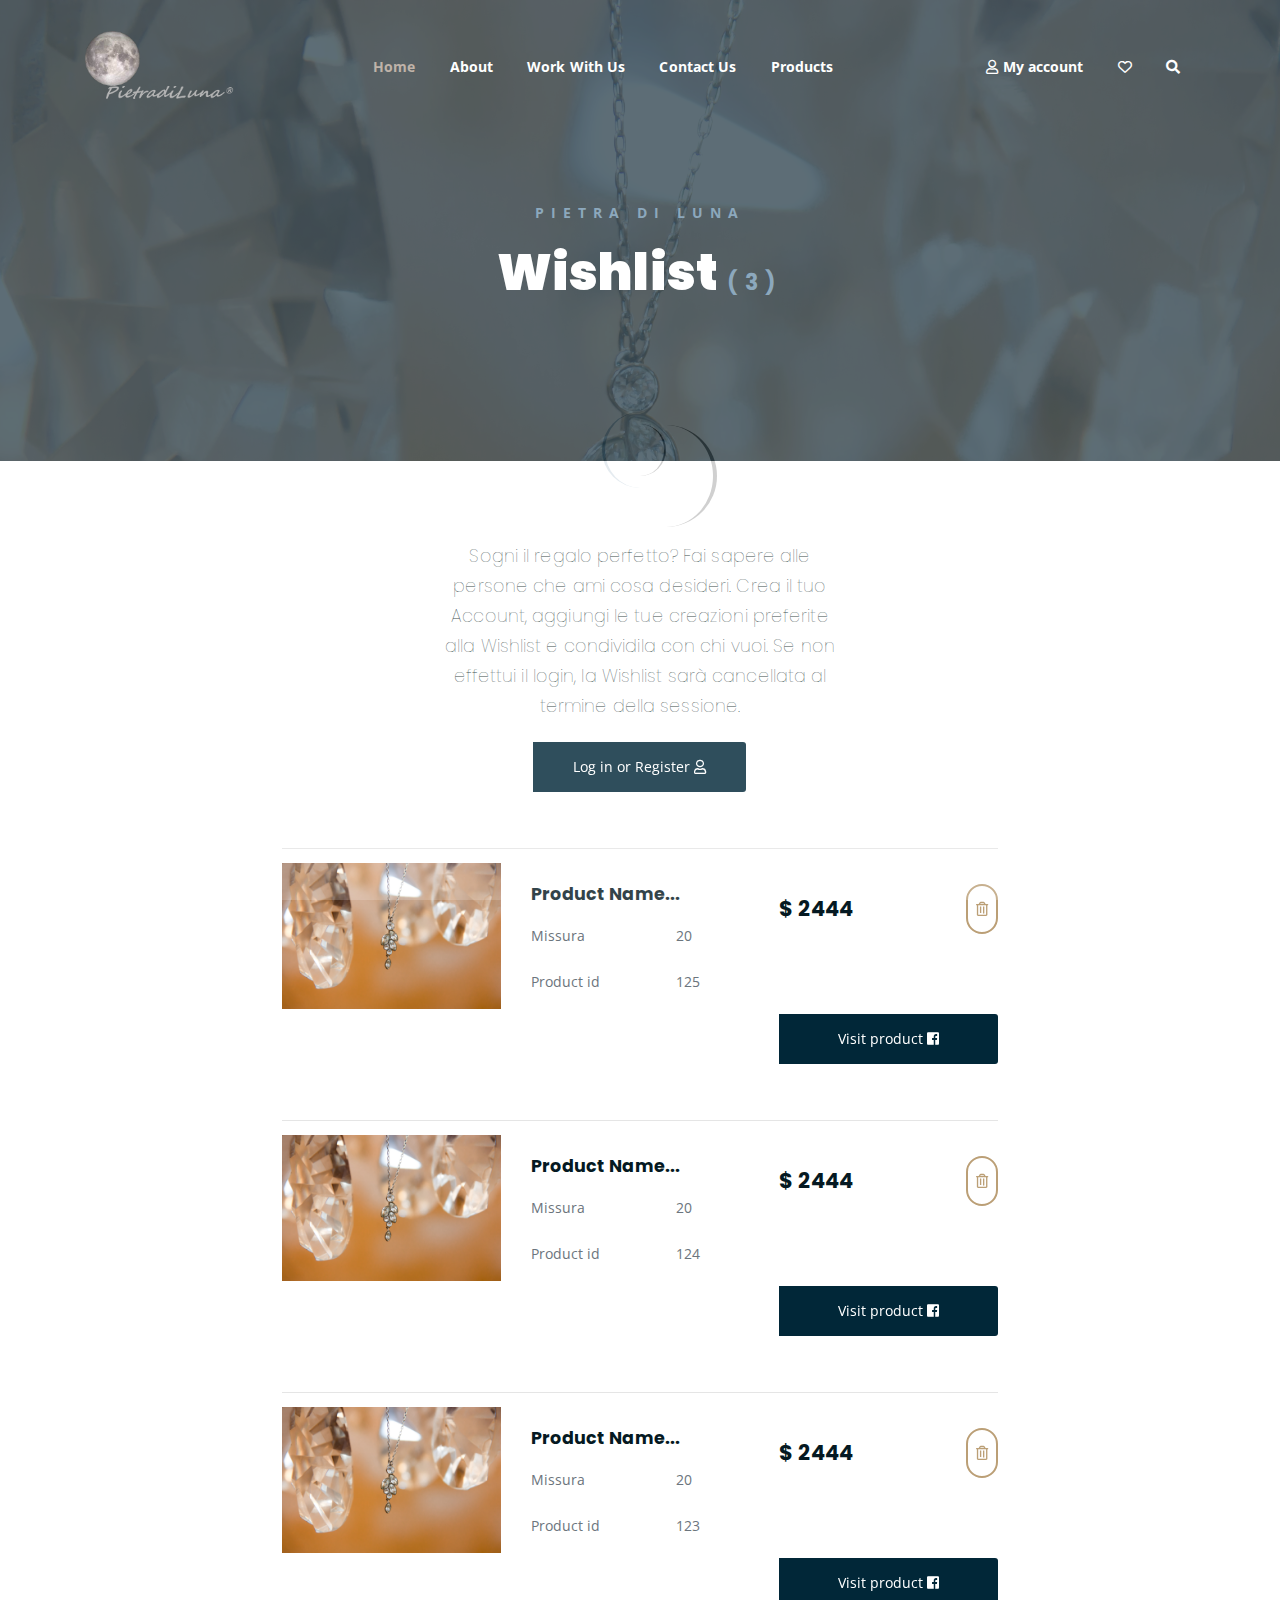
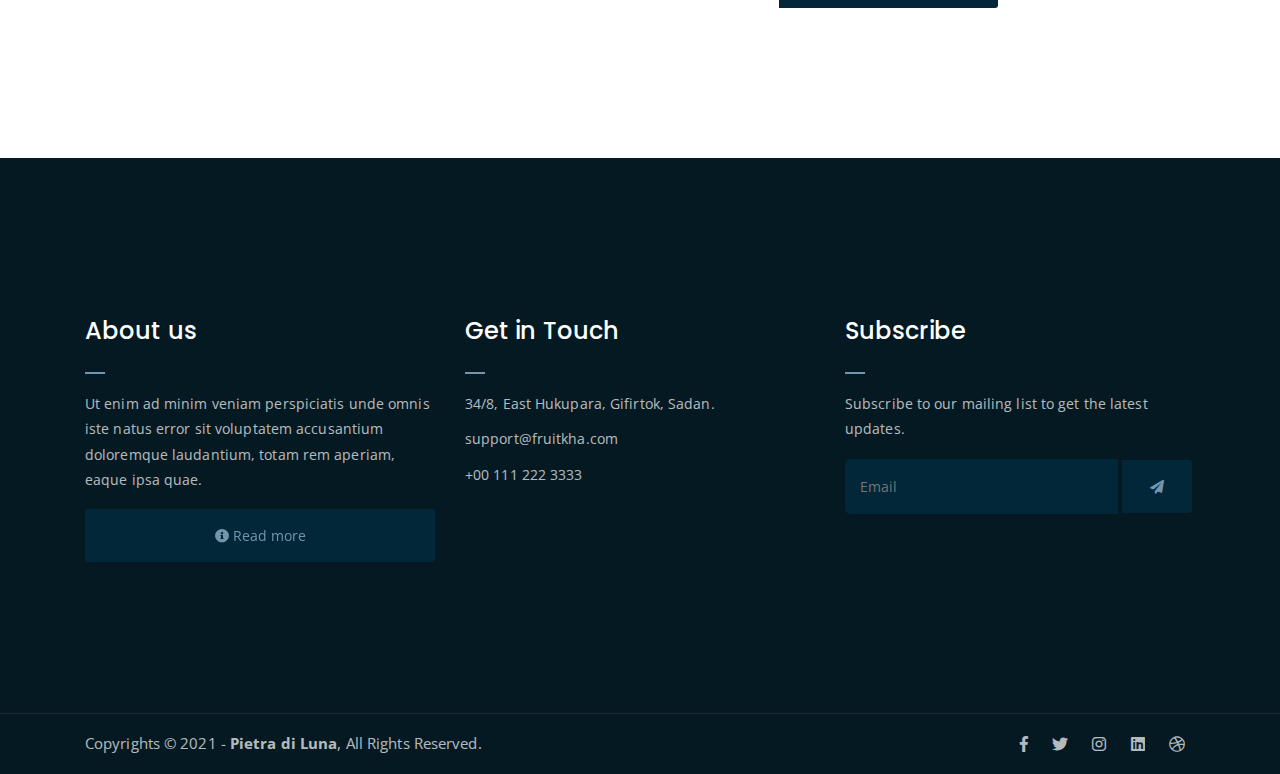
==== commit 3781fc8a: "number of product Fix" ====
--- a/index.html
+++ b/index.html
@@ -39,6 +39,9 @@
 	<!-- navbar style -->
 	<link rel="stylesheet" href="./assets/css/navbar.css">
 
+	<!-- wishlist page style -->
+	<link rel="stylesheet" href="./assets/css/wishlist.css">
+
 	<!-- navbar style -->
 	<link rel="stylesheet" href="./assets/css/meanmenu.min.css">
 
@@ -52,61 +55,9 @@
 	<link rel="stylesheet" href="./assets/css/waves.css">
 
 
-	<!-- Custom Style To Move on Spreadsheet -->
-	<style>
-		/* Update Our Products Card Image Size */
-		.product-image a img {
-			width: 250px;
-			height: 250px;
-		}
-
-		/* Update The Sale % on the circle in the first adv banner */
-		.inner-price {
-			display: flex;
-			justify-content: center;
-			align-items: center;
-		}
-
-		/* Responsive fonts of Card Btns */
-		a.cart-btn {
-			font-size: 1vw;
-		}
-
-		/* Reorder Btn on Second Adv Banner */
-		#monthlyDealBtn{
-			text-align: center;
-    		min-width: 155px;
-		}
-
-		/* Show/Hide Elements on Mobile - Product Section */
-		#productBtnContainer{
-			display: flex;
-			justify-content: center;
-			display: none;
-		}
-
-		@media (max-width: 991.98px) { 
-
-			#productBtnContainer{
-				display: flex;
-			}
-			#product-row{
-				display: none;
-			}
-
-			
-		/* Responsive fonts for Main Buttons Of the page */
-			a.mainButtons{
-				font-size: 2.3vw;
-			}
-		}
-
-
-
-	</style>
 </head>
 
-<body class="bg-secondary">
+<body>
 
 	<!--PreLoader-->
 	<div class="loader">
@@ -161,7 +112,7 @@
 		<div class="container">
 			<div class="row">
 				<div class="col-lg-12">
-					<span class="close-btn waves-effect waves-light p-2 px-3">&#10006;</span>
+					<span class="close-btn waves-effect waves-light">&#10006;</span>
 					<div class="search-bar">
 						<div class="search-bar-tablecell">
 							<h3>Search For:</h3>
@@ -175,13 +126,194 @@
 	</div>
 	<!-- end search area -->
 
-
-
-<!-- CODE IN HERE -->
-	<section style="height: 100vh;">
-
-	</section>
-
+	
+
+	<!-- BreadCrum Section -->
+	<div class="breadcrumb-section breadcrumb-bg">
+		<div class="container">
+			<div class="row">
+				<div class="col-lg-8 offset-lg-2 text-center">
+				<div class="breadcrumb-text">
+					<p>Pietra Di Luna</p>
+					<h1>Wishlist <span id="wishlistNumber">(3)</span></h1>
+				</div>
+				</div>
+			</div>
+		</div>
+	</div> <!-- end BreadCrum Section -->
+
+
+	<!-- Wishlist info section -->
+	<div class="container-fluid info-section mt-80">
+		<div class="row justify-content-center">
+			<h5 class="col-xl-4 col-lg-6 col-10 text-center">Sogni il regalo perfetto? Fai sapere alle persone che ami cosa desideri. 
+						Crea il tuo Account, aggiungi le tue creazioni preferite 
+						alla Wishlist e condividila con chi vuoi. Se non effettui 
+						il login, la Wishlist sarà cancellata al termine della sessione.</h5>
+		</div>
+		
+		<div class="row justify-content-center mt-4">
+			<button type="button" class="login-button col-lg-2 col-8 w-100 waves-effect waves-light">Log in or Register <i class="far fa-user"></i></button>
+		</div>
+
+	</div> <!-- end Wishlist info section -->
+
+	<!-- Wishlist -->
+	<div class="container-fluid mb-150">
+		<div class="row justify-content-center mt-5" id="row125">
+			<div class="col-xl-7 col-lg-10 col-11">
+				<hr>
+			</div>
+			<div class="col-xl-7 col-lg-10 col-10">
+				<div class="row justify-content-center">
+					<div class="col-lg-4 col-10 text-lg-left text-center wishlist-product-img">
+						<img src="assets/img/HomePage/alissa-de-leva-DeM8mEQf138-unsplash.jpg" alt="">
+					</div>
+					<div class="col-xl-4 col-lg-4 col-12 mt-xl-4 mt-lg-2 mt-5">
+						<h5>Product Name...</h5>
+						<div class="row justify-content-between">
+							<div class="col-5">
+								<p class="text-secondary">Missura</p>
+							</div>
+							<div class="col-5 text-lg-left text-right">
+								<p class="text-secondary">20</p>
+							</div>
+							<div class="col-5 mt-lg-4 mt-3">
+								<p class="text-secondary">Product id</p>
+							</div>
+							<div class="col-5 mt-lg-4 mt-3 text-lg-left text-right">
+								<p class="text-secondary">125</p>
+							</div>
+						</div>
+
+					</div>
+					<div class="col-lg-4 col-12 mt-xl-4 mt-lg-2 mt-4">
+						<div class="row justify-content-between">
+							<div class="col-5 align-self-center">
+								<h4>$ 2444</h4>
+							</div>
+							<div class="col-xl-3 col-lg-5 col-3 text-lg-left text-right">
+								<button class="remove-button waves-effect waves-light w-100" id="remove125"><i class="far fa-trash-alt"></i></button>
+							</div>
+							<div class="col-12 mt-80">
+								<button type="button" class="login-button w-100 waves-effect waves-light">Visit product <i class="fab fa-facebook-square"></i></button>
+							</div>
+						</div>
+					</div>
+				</div>
+			</div>
+		</div>
+
+		<div class="row justify-content-center mt-5" id="row124">
+			<div class="col-xl-7 col-lg-10 col-11">
+				<hr>
+			</div>
+			<div class="col-xl-7 col-lg-10 col-10">
+				<div class="row justify-content-center">
+					<div class="col-lg-4 col-10 text-lg-left text-center wishlist-product-img">
+						<img src="assets/img/HomePage/alissa-de-leva-DeM8mEQf138-unsplash.jpg" alt="">
+					</div>
+					<div class="col-xl-4 col-lg-4 col-12 mt-xl-4 mt-lg-2 mt-5">
+						<h5>Product Name...</h5>
+						<div class="row justify-content-between">
+							<div class="col-5">
+								<p class="text-secondary">Missura</p>
+							</div>
+							<div class="col-5 text-lg-left text-right">
+								<p class="text-secondary">20</p>
+							</div>
+							<div class="col-5 mt-lg-4 mt-3">
+								<p class="text-secondary">Product id</p>
+							</div>
+							<div class="col-5 mt-lg-4 mt-3 text-lg-left text-right">
+								<p class="text-secondary">124</p>
+							</div>
+						</div>
+
+					</div>
+					<div class="col-lg-4 col-12 mt-xl-4 mt-lg-2 mt-4">
+						<div class="row justify-content-between">
+							<div class="col-5 align-self-center">
+								<h4>$ 2444</h4>
+							</div>
+							<div class="col-xl-3 col-lg-5 col-3 text-lg-left text-right">
+								<button class="remove-button waves-effect waves-light w-100" id="remove124"><i class="far fa-trash-alt"></i></button>
+							</div>
+							<div class="col-12 mt-80">
+								<button type="button" class="login-button w-100 waves-effect waves-light">Visit product <i class="fab fa-facebook-square"></i></button>
+							</div>
+						</div>
+					</div>
+				</div>
+			</div>
+		</div>
+		<div class="row justify-content-center mt-5" id="row123">
+			<div class="col-xl-7 col-lg-10 col-11">
+				<hr>
+			</div>
+			<div class="col-xl-7 col-lg-10 col-10">
+				<div class="row justify-content-center">
+					<div class="col-lg-4 col-10 text-lg-left text-center wishlist-product-img">
+						<img src="assets/img/HomePage/alissa-de-leva-DeM8mEQf138-unsplash.jpg" alt="">
+					</div>
+					<div class="col-xl-4 col-lg-4 col-12 mt-xl-4 mt-lg-2 mt-5">
+						<h5>Product Name...</h5>
+						<div class="row justify-content-between">
+							<div class="col-5">
+								<p class="text-secondary">Missura</p>
+							</div>
+							<div class="col-5 text-lg-left text-right">
+								<p class="text-secondary">20</p>
+							</div>
+							<div class="col-5 mt-lg-4 mt-3">
+								<p class="text-secondary">Product id</p>
+							</div>
+							<div class="col-5 mt-lg-4 mt-3 text-lg-left text-right">
+								<p class="text-secondary">123</p>
+							</div>
+						</div>
+
+					</div>
+					<div class="col-lg-4 col-12 mt-xl-4 mt-lg-2 mt-4">
+						<div class="row justify-content-between">
+							<div class="col-5 align-self-center">
+								<h4>$ 2444</h4>
+							</div>
+							<div class="col-xl-3 col-lg-5 col-3 text-lg-left text-right">
+								<button class="remove-button waves-effect waves-light w-100" id="remove123"><i class="far fa-trash-alt"></i></button>
+							</div>
+							<div class="col-12 mt-80">
+								<button type="button" class="login-button w-100 waves-effect waves-light">Visit product <i class="fab fa-facebook-square"></i></button>
+							</div>
+						</div>
+					</div>
+				</div>
+			</div>
+		</div>
+
+		<!-- Empty wishlist default- not displayed-->
+		<div class="row justify-content-center mt-5 d-none" id="emptyWishlist">
+			<div class="col-xl-7 col-lg-10 col-11">
+				<hr>
+			</div>
+			<div class="col-xl-6 col-lg-9 col-10">
+				<span class="text-secondary"> Wishlist is empty</span>
+			</div>
+			<div class="col-xl-7 col-lg-10 col-11">
+				<hr>
+			</div>
+		</div>
+	</div> <!-- end Wishlist -->
+
+	<!-- alert -->
+	<div class="wishlist-alert row justify-content-end fixed-top mr-3 d-none">
+		<div class="alert alert-warning alert-dismissible fade show text-center col-lg-4 align-self-center" role="alert" style="top: 26px; height: 70px;">
+			<h6 class="mt-3"><i class="far fa-check-circle"></i> Product removed from wishlist. 
+				<button type="button" class="close alert-close waves-effect waves-light mt-3">&#10006;</button>
+			</h6>
+		</div>
+	</div> <!-- end alert -->
+	
 	<!-- footer -->
 	<div class="footer-area">
 		<div class="container">
@@ -265,6 +397,8 @@
 	<script src="assets/js/sticker.js"></script>
 	<!-- main js -->
 	<script src="assets/js/main.js"></script>
+	<!-- wishlist js -->
+	<script src="assets/js/wishlist.js"></script>
 	<!-- waves js -->
 	<script src="assets/js/waves.js"></script>
 
--- a/assets/css/wishlist.css
+++ b/assets/css/wishlist.css
@@ -0,0 +1,119 @@
+.breadcrumb-bg {
+    background-image: url(../img/HomePage/alissa-de-leva-DeM8mEQf138-unsplash.jpg);
+  }
+  
+  .breadcrumb-text p {
+    color: #7395AE;
+    font-weight: 700;
+    text-transform: uppercase;
+    letter-spacing: 7px;
+  }
+  
+  .breadcrumb-text h1 {
+    font-size: 50px;
+    font-weight: 900;
+    color: #fff;
+    margin: 0;
+    margin-top: 20px;
+  }
+
+  .breadcrumb-text span {
+     color: #7395AE;
+    font-weight: 700;
+    text-transform: uppercase;
+    letter-spacing: 7px;
+    font-size: 22px;
+  }
+  
+  .breadcrumb-section {
+    padding: 150px 0;
+    background-size: cover;
+    background-position: center center;
+    position: relative;
+    z-index: 1;
+    background-attachment: fixed;
+    padding-top: 200px;
+  }
+  
+  .breadcrumb-section:after {
+    position: absolute;
+    left: 0;
+    top: 0;
+    width: 100%;
+    height: 100%;
+    content: "";
+    background-color: #07212e;
+    z-index: -1;
+    opacity: 0.8;
+  }
+  
+  .info-section h5 {
+      font-weight: lighter;
+      line-height: 30px;
+  }
+  .login-button {
+    border: none;
+    background-color: #012738;
+    color: white;
+    padding: 14px 0;
+    border-top-right-radius: 3px;
+    border-bottom-right-radius: 3px;
+    cursor: pointer;
+    height: 50px;
+    transition: 0.1s;
+    line-height: 10px;
+  }
+  .login-button:hover {
+    outline: none;
+    background-color: #054664;
+  }
+  .login-button:focus {
+    outline: none;
+  }
+  
+  .wishlist-product-img {
+     min-width: 150px;
+     min-height: 150px;
+  }
+  .remove-button {
+    border: 2px solid #bb9f76;
+    background-color: white;
+    color: #bb9f76;
+    padding: 14px 0;
+    border-top-right-radius: 3px;
+    border-bottom-right-radius: 3px;
+    cursor: pointer;
+    height: 50px;
+    border-radius: 30px;
+    transition: background-color 0.5s;
+    -moz-transition: background-color 0.5s; /* Firefox 4 */
+    -webkit-transition: background-color 0.5s; /* Safari and Chrome */
+    -o-transition: background-color 0.5s; /* Opera */
+    -ms-transition: background-color 0.5s; /* Explorer 10 */
+    line-height: 10px;
+  }
+  .remove-button:hover {
+    outline: none;
+    background-color: #bb9f76;
+    color: white;
+  }
+  .remove-button:focus {
+    outline: none;
+  }
+
+  .wishlist-alert .alert{
+    background-color: #012738;
+    border: none;
+  }
+  .wishlist-alert .alert h6{
+    color: #7395AE;
+    letter-spacing: 1px;
+  }
+  .wishlist-alert .alert button{
+    background-color: #012738;
+    color: #7395AE;
+    border: none;
+    outline: none;
+    border-radius: 3px;
+    margin-right: 4px;
+  }
--- a/assets/css/footer.css
+++ b/assets/css/footer.css
@@ -37,11 +37,13 @@
     background-color: #7395AE;
     content: "";
   }
-  @media only screen and (max-width : 767px) {
+
+  @media only screen and (max-width: 767.96px) {
     h2.widget-title:after {
       left: calc(50% - 10px);
     }
   }
+  
   .footer-box p {
     color: #fff;
     opacity: 0.7;
@@ -492,4 +494,6 @@
   a.mobile-show.search-bar-icon:hover {
     color: #B1A296;
   }
-  +  #footerResponse {
+    margin-left: 0px!important;
+  }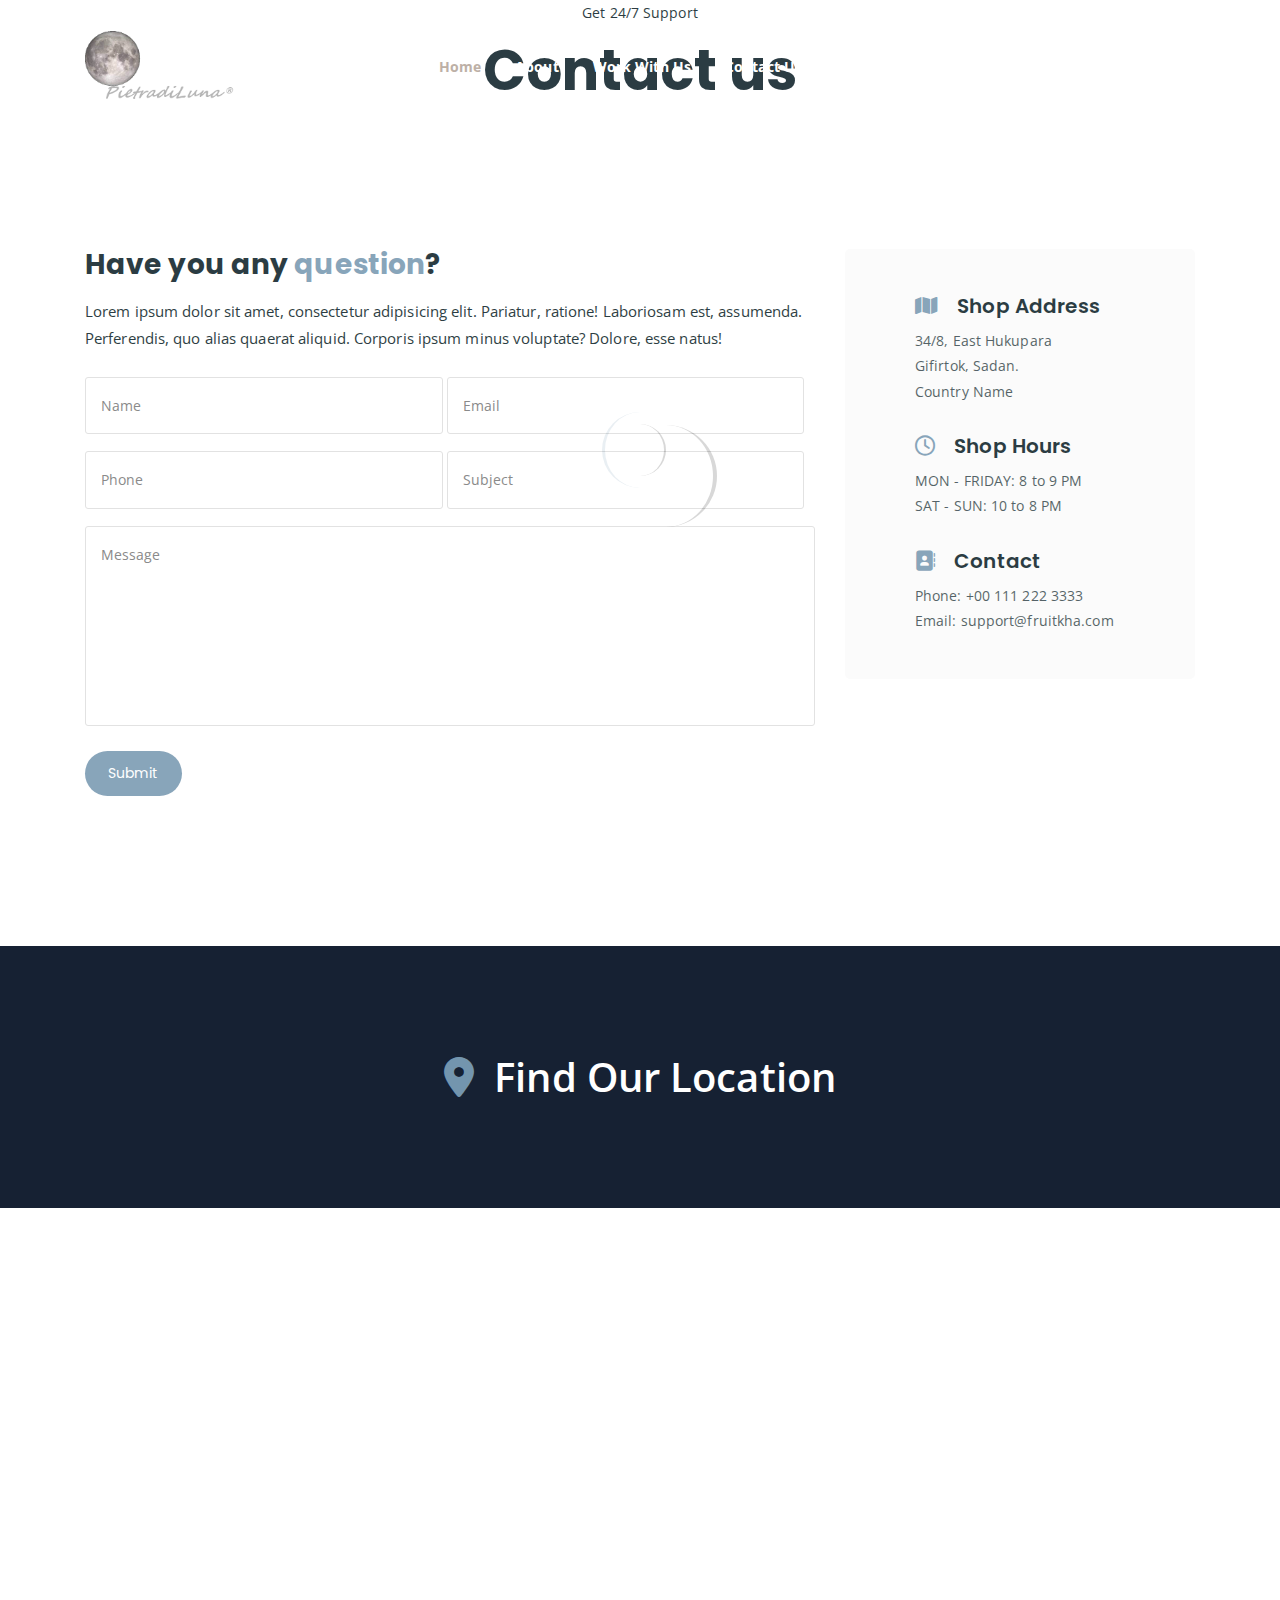
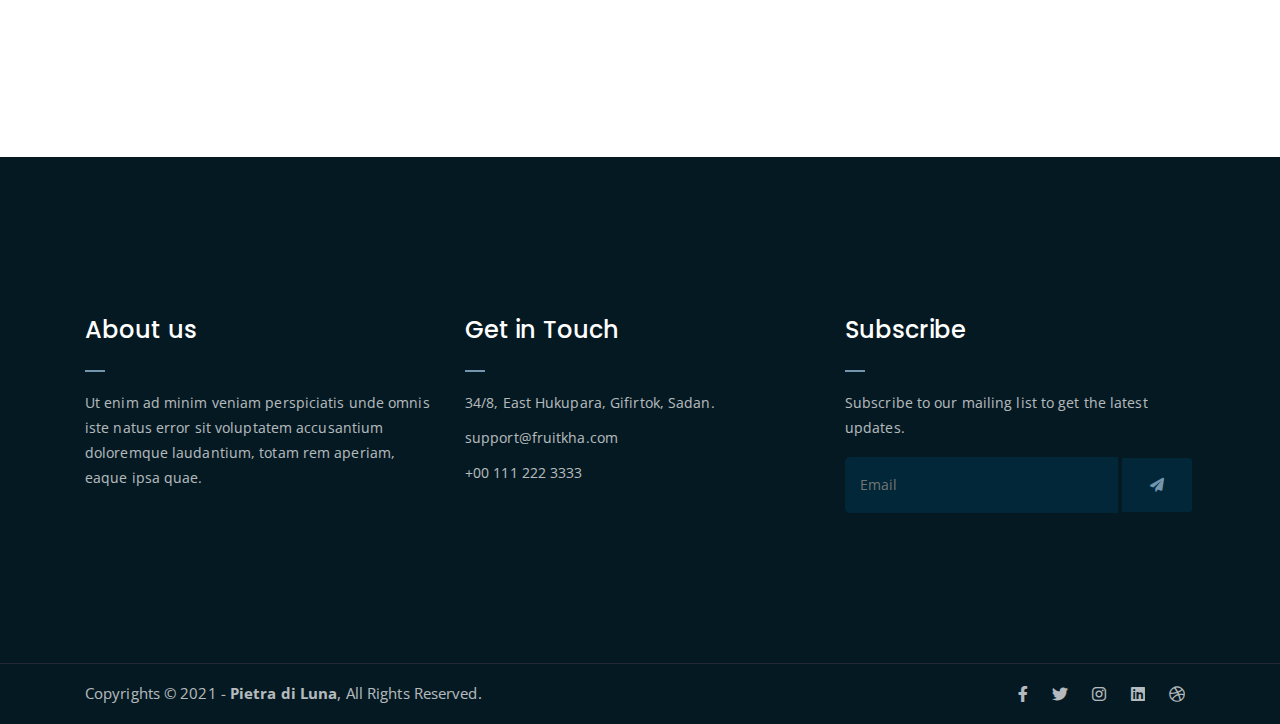
==== commit cf1f51ed: "Submit button fix" ====
--- a/index.html
+++ b/index.html
@@ -24,25 +24,17 @@
 	<link href="https://fonts.googleapis.com/css?family=Open+Sans:300,400,700" rel="stylesheet">
 	<link href="https://fonts.googleapis.com/css?family=Poppins:400,700&display=swap" rel="stylesheet">
 
-	<!-- fontawesome -->
-	<link rel="stylesheet" href="./assets/css/all.min.css">
-
 	<!-- bootstrap -->
 	<link rel="stylesheet" href="./assets/bootstrap/css/bootstrap.min.css">
 
-	<!-- owl carousel -->
-	<link rel="stylesheet" href="./assets/css/owl.carousel.css">
-
 	<!-- main style -->
 	<link rel="stylesheet" href="./assets/css/main.css">
 
+	<!-- homepage style -->
+	<link rel="stylesheet" href="./assets/css/home.css">
+
 	<!-- navbar style -->
 	<link rel="stylesheet" href="./assets/css/navbar.css">
-
-	<!-- wishlist page style -->
-	<link rel="stylesheet" href="./assets/css/wishlist.css">
-
-	<!-- navbar style -->
 	<link rel="stylesheet" href="./assets/css/meanmenu.min.css">
 
 	<!-- footer style -->
@@ -51,10 +43,15 @@
 	<!-- responsive -->
 	<link rel="stylesheet" href="./assets/css/responsive.css">
 
-	<!-- waves -->
-	<link rel="stylesheet" href="./assets/css/waves.css">
-
-
+	<!-- Contact Us -->
+	<link rel="stylesheet" href="./assets/css/contact.css">
+
+
+	<!-- Custom Style To Move on Spreadsheet -->
+	<style>
+	
+
+	</style>
 </head>
 
 <body>
@@ -88,7 +85,6 @@
 									<li><a href="#">Products</a></li>
 									<li>
 										<div class="header-icons">
-											<a href="#"> <i class="far fa-user"></i> My account </a> 
 											<a href="#"> <i class="fa-regular fa-heart"></i> </a> 
 											<a class="mobile-hide search-bar-icon">
 												<i class="fas fa-search"></i>
@@ -112,7 +108,7 @@
 		<div class="container">
 			<div class="row">
 				<div class="col-lg-12">
-					<span class="close-btn waves-effect waves-light">&#10006;</span>
+					<span class="close-btn"><i class="fas fa-window-close"></i></span>
 					<div class="search-bar">
 						<div class="search-bar-tablecell">
 							<h3>Search For:</h3>
@@ -125,211 +121,95 @@
 		</div>
 	</div>
 	<!-- end search area -->
-
-	
-
-	<!-- BreadCrum Section -->
 	<div class="breadcrumb-section breadcrumb-bg">
 		<div class="container">
-			<div class="row">
-				<div class="col-lg-8 offset-lg-2 text-center">
-				<div class="breadcrumb-text">
-					<p>Pietra Di Luna</p>
-					<h1>Wishlist <span id="wishlistNumber">(3)</span></h1>
-				</div>
-				</div>
-			</div>
-		</div>
-	</div> <!-- end BreadCrum Section -->
-
-
-	<!-- Wishlist info section -->
-	<div class="container-fluid info-section mt-80">
-		<div class="row justify-content-center">
-			<h5 class="col-xl-4 col-lg-6 col-10 text-center">Sogni il regalo perfetto? Fai sapere alle persone che ami cosa desideri. 
-						Crea il tuo Account, aggiungi le tue creazioni preferite 
-						alla Wishlist e condividila con chi vuoi. Se non effettui 
-						il login, la Wishlist sarà cancellata al termine della sessione.</h5>
-		</div>
-		
-		<div class="row justify-content-center mt-4">
-			<button type="button" class="login-button col-lg-2 col-8 w-100 waves-effect waves-light">Log in or Register <i class="far fa-user"></i></button>
-		</div>
-
-	</div> <!-- end Wishlist info section -->
-
-	<!-- Wishlist -->
-	<div class="container-fluid mb-150">
-		<div class="row justify-content-center mt-5" id="row125">
-			<div class="col-xl-7 col-lg-10 col-11">
-				<hr>
-			</div>
-			<div class="col-xl-7 col-lg-10 col-10">
-				<div class="row justify-content-center">
-					<div class="col-lg-4 col-10 text-lg-left text-center wishlist-product-img">
-						<img src="assets/img/HomePage/alissa-de-leva-DeM8mEQf138-unsplash.jpg" alt="">
-					</div>
-					<div class="col-xl-4 col-lg-4 col-12 mt-xl-4 mt-lg-2 mt-5">
-						<h5>Product Name...</h5>
-						<div class="row justify-content-between">
-							<div class="col-5">
-								<p class="text-secondary">Missura</p>
+		  <div class="row">
+			<div class="col-lg-8 offset-lg-2 text-center">
+			  <div class="breadcrumb-text">
+				<p>Get 24/7 Support</p>
+				<h1>Contact us</h1>
+			  </div>
+			</div>
+		  </div>
+		</div>
+	</div>
+	<!-- contact form -->
+	<div class="contact-from-section mt-150 mb-150">
+		<div class="container">
+			<div class="row">
+				<div class="col-lg-8 mb-5 mb-lg-0">
+					<div class="form-title">
+						<h3 class="text-center text-md-left">Have you any <span class="orange-text">question</span>?</h3>
+						<p>Lorem ipsum dolor sit amet, consectetur adipisicing elit. Pariatur, ratione! Laboriosam est, assumenda. Perferendis, quo alias quaerat aliquid. Corporis ipsum minus voluptate? Dolore, esse natus!</p>
+					</div>
+				 	<div id="form_status"></div>
+					<div class="contact-form">
+						<form type="POST" id="contactForm">
+							<p>
+								<input type="text" placeholder="Name" name="name" id="name">
+								<input type="email" placeholder="Email" name="email" id="email">
+							</p>
+							<p>
+								<input type="tel" placeholder="Phone" name="phone" id="phone">
+								<input type="text" placeholder="Subject" name="subject" id="subject">
+							</p>
+							<p><textarea name="message" id="message" cols="30" rows="10" placeholder="Message"></textarea></p>
+							<div class="row justify-content-between">
+								<div id="contactBtn-container" class="col-lg-2 col-12"><button id="contactSubmit" type="submit" class="w-100">Submit</button></div>
+								<span id="submitResponse" class="col-lg-6 col-12 h6 align-self-center text-lg-right text-center mt-lg-0 mt-3"></span>	
 							</div>
-							<div class="col-5 text-lg-left text-right">
-								<p class="text-secondary">20</p>
-							</div>
-							<div class="col-5 mt-lg-4 mt-3">
-								<p class="text-secondary">Product id</p>
-							</div>
-							<div class="col-5 mt-lg-4 mt-3 text-lg-left text-right">
-								<p class="text-secondary">125</p>
-							</div>
-						</div>
-
-					</div>
-					<div class="col-lg-4 col-12 mt-xl-4 mt-lg-2 mt-4">
-						<div class="row justify-content-between">
-							<div class="col-5 align-self-center">
-								<h4>$ 2444</h4>
-							</div>
-							<div class="col-xl-3 col-lg-5 col-3 text-lg-left text-right">
-								<button class="remove-button waves-effect waves-light w-100" id="remove125"><i class="far fa-trash-alt"></i></button>
-							</div>
-							<div class="col-12 mt-80">
-								<button type="button" class="login-button w-100 waves-effect waves-light">Visit product <i class="fab fa-facebook-square"></i></button>
-							</div>
-						</div>
-					</div>
-				</div>
-			</div>
-		</div>
-
-		<div class="row justify-content-center mt-5" id="row124">
-			<div class="col-xl-7 col-lg-10 col-11">
-				<hr>
-			</div>
-			<div class="col-xl-7 col-lg-10 col-10">
-				<div class="row justify-content-center">
-					<div class="col-lg-4 col-10 text-lg-left text-center wishlist-product-img">
-						<img src="assets/img/HomePage/alissa-de-leva-DeM8mEQf138-unsplash.jpg" alt="">
-					</div>
-					<div class="col-xl-4 col-lg-4 col-12 mt-xl-4 mt-lg-2 mt-5">
-						<h5>Product Name...</h5>
-						<div class="row justify-content-between">
-							<div class="col-5">
-								<p class="text-secondary">Missura</p>
-							</div>
-							<div class="col-5 text-lg-left text-right">
-								<p class="text-secondary">20</p>
-							</div>
-							<div class="col-5 mt-lg-4 mt-3">
-								<p class="text-secondary">Product id</p>
-							</div>
-							<div class="col-5 mt-lg-4 mt-3 text-lg-left text-right">
-								<p class="text-secondary">124</p>
-							</div>
-						</div>
-
-					</div>
-					<div class="col-lg-4 col-12 mt-xl-4 mt-lg-2 mt-4">
-						<div class="row justify-content-between">
-							<div class="col-5 align-self-center">
-								<h4>$ 2444</h4>
-							</div>
-							<div class="col-xl-3 col-lg-5 col-3 text-lg-left text-right">
-								<button class="remove-button waves-effect waves-light w-100" id="remove124"><i class="far fa-trash-alt"></i></button>
-							</div>
-							<div class="col-12 mt-80">
-								<button type="button" class="login-button w-100 waves-effect waves-light">Visit product <i class="fab fa-facebook-square"></i></button>
-							</div>
-						</div>
-					</div>
-				</div>
-			</div>
-		</div>
-		<div class="row justify-content-center mt-5" id="row123">
-			<div class="col-xl-7 col-lg-10 col-11">
-				<hr>
-			</div>
-			<div class="col-xl-7 col-lg-10 col-10">
-				<div class="row justify-content-center">
-					<div class="col-lg-4 col-10 text-lg-left text-center wishlist-product-img">
-						<img src="assets/img/HomePage/alissa-de-leva-DeM8mEQf138-unsplash.jpg" alt="">
-					</div>
-					<div class="col-xl-4 col-lg-4 col-12 mt-xl-4 mt-lg-2 mt-5">
-						<h5>Product Name...</h5>
-						<div class="row justify-content-between">
-							<div class="col-5">
-								<p class="text-secondary">Missura</p>
-							</div>
-							<div class="col-5 text-lg-left text-right">
-								<p class="text-secondary">20</p>
-							</div>
-							<div class="col-5 mt-lg-4 mt-3">
-								<p class="text-secondary">Product id</p>
-							</div>
-							<div class="col-5 mt-lg-4 mt-3 text-lg-left text-right">
-								<p class="text-secondary">123</p>
-							</div>
-						</div>
-
-					</div>
-					<div class="col-lg-4 col-12 mt-xl-4 mt-lg-2 mt-4">
-						<div class="row justify-content-between">
-							<div class="col-5 align-self-center">
-								<h4>$ 2444</h4>
-							</div>
-							<div class="col-xl-3 col-lg-5 col-3 text-lg-left text-right">
-								<button class="remove-button waves-effect waves-light w-100" id="remove123"><i class="far fa-trash-alt"></i></button>
-							</div>
-							<div class="col-12 mt-80">
-								<button type="button" class="login-button w-100 waves-effect waves-light">Visit product <i class="fab fa-facebook-square"></i></button>
-							</div>
-						</div>
-					</div>
-				</div>
-			</div>
-		</div>
-
-		<!-- Empty wishlist default- not displayed-->
-		<div class="row justify-content-center mt-5 d-none" id="emptyWishlist">
-			<div class="col-xl-7 col-lg-10 col-11">
-				<hr>
-			</div>
-			<div class="col-xl-6 col-lg-9 col-10">
-				<span class="text-secondary"> Wishlist is empty</span>
-			</div>
-			<div class="col-xl-7 col-lg-10 col-11">
-				<hr>
-			</div>
-		</div>
-	</div> <!-- end Wishlist -->
-
-	<!-- alert -->
-	<div class="wishlist-alert row justify-content-end fixed-top mr-3 d-none">
-		<div class="alert alert-warning alert-dismissible fade show text-center col-lg-4 align-self-center" role="alert" style="top: 26px; height: 70px;">
-			<h6 class="mt-3"><i class="far fa-check-circle"></i> Product removed from wishlist. 
-				<button type="button" class="close alert-close waves-effect waves-light mt-3">&#10006;</button>
-			</h6>
-		</div>
-	</div> <!-- end alert -->
-	
+							
+						</form>
+					</div>
+				</div>
+				<div class="col-lg-4 text-center text-md-left">
+					<div class="contact-form-wrap">
+						<div class="contact-form-box">
+							<h4><i class="fas fa-map mr-3"></i> Shop Address</h4>
+							<p>34/8, East Hukupara <br> Gifirtok, Sadan. <br> Country Name</p>
+						</div>
+						<div class="contact-form-box">
+							<h4><i class="far fa-clock mr-3"></i> Shop Hours</h4>
+							<p>MON - FRIDAY: 8 to 9 PM <br> SAT - SUN: 10 to 8 PM </p>
+						</div>
+						<div class="contact-form-box">
+							<h4><i class="fas fa-address-book mr-3"></i> Contact</h4>
+							<p>Phone: +00 111 222 3333 <br> Email: support@fruitkha.com</p>
+						</div>
+					</div>
+				</div>
+			</div>
+		</div>
+	</div>
+	<!-- end contact form -->
+
+	<!-- find our location -->
+	<div class="find-location blue-bg">
+		<div class="container">
+			<div class="row">
+				<div class="col-lg-12 text-center">
+					<p> <i class="fas fa-map-marker-alt"></i> Find Our Location</p>
+				</div>
+			</div>
+		</div>
+	</div>
+	<!-- end find our location -->
+
+	<!-- google map section -->
+	<div class="embed-responsive embed-responsive-21by9">
+		<iframe src="https://www.google.com/maps/embed?pb=!1m18!1m12!1m3!1d26432.42324808999!2d-118.34398767954286!3d34.09378509738966!2m3!1f0!2f0!3f0!3m2!1i1024!2i768!4f13.1!3m3!1m2!1s0x80c2bf07045279bf%3A0xf67a9a6797bdfae4!2sHollywood%2C%20Los%20Angeles%2C%20CA%2C%20USA!5e0!3m2!1sen!2sbd!4v1576846473265!5m2!1sen!2sbd" width="600" height="450" frameborder="0" style="border:0;" allowfullscreen="" class="embed-responsive-item"></iframe>
+	</div>
+	<!-- end google map section -->
+
 	<!-- footer -->
 	<div class="footer-area">
 		<div class="container">
 			<div class="row">
 				<div class="col-12 col-md-4">
-					<div class="footer-box about-widget subscribe">
+					<div class="footer-box about-widget">
 						<h2 class="widget-title text-center text-md-left">About us</h2>
-						<div class="row">
-							<p class="text-center text-md-left col-12">Ut enim ad minim veniam perspiciatis unde omnis iste natus error sit voluptatem accusantium
+						<p>Ut enim ad minim veniam perspiciatis unde omnis iste natus error sit voluptatem accusantium
 							doloremque laudantium, totam rem aperiam, eaque ipsa quae.</p>
-							<form action="" class="col-12">
-								<button type="submit" class="w-100 waves-effect waves-dark"><i class="fas fa-circle-info"></i> Read more</button>
-							</form>
-						</div>
-						
-							
 					</div>
 				</div>
 				<div class="col-12 col-md-4">
@@ -383,24 +263,22 @@
 	<script src="assets/js/jquery-1.11.3.min.js"></script>
 	<!-- bootstrap -->
 	<script src="assets/bootstrap/js/bootstrap.min.js"></script>
-	<!-- isotope -->
+	<!-- count down -->
 	<script src="assets/js/jquery.isotope-3.0.6.min.js"></script>
 	<!-- waypoints -->
 	<script src="assets/js/waypoints.js"></script>
 	<!-- owl carousel -->
 	<script src="assets/js/owl.carousel.min.js"></script>
-	<!-- Mean Menu -->
-	<script src="assets/js/jquery.meanmenu.min.js"></script>
 	<!-- magnific popup -->
 	<script src="assets/js/jquery.magnific-popup.min.js"></script>
+	<!-- mean menu -->
+	<script src="assets/js/jquery.meanmenu.min.js"></script>
 	<!-- sticker js -->
 	<script src="assets/js/sticker.js"></script>
 	<!-- main js -->
 	<script src="assets/js/main.js"></script>
-	<!-- wishlist js -->
-	<script src="assets/js/wishlist.js"></script>
-	<!-- waves js -->
-	<script src="assets/js/waves.js"></script>
+	<!-- contact js -->
+	<script src="assets/js/contact.js"></script>
 
 </body>
 
--- a/assets/css/home.css
+++ b/assets/css/home.css
@@ -0,0 +1,812 @@
+
+/* -----------------------------------------------------------------------------
+
+# Hero Styles
+
+----------------------------------------------------------------------------- */
+.hero-bg {
+    background-image: url(../img/hero-bg.jpg);
+    background-size: cover;
+    background-position: center;
+    background-attachment: fixed;
+  }
+  
+  .hero-text {
+    display: table;
+    height: 100%;
+  }
+  
+  .hero-text-tablecell {
+    display: table-cell;
+  }
+  
+  .hero-area {
+    height: 100%;
+    position: relative;
+    z-index: 1;
+  }
+  
+  html, body {
+    height: 100%;
+  }
+  
+  .hero-area:after {
+    position: absolute;
+    left: 0;
+    top: 0;
+    width: 100%;
+    height: 100%;
+    content: "";
+    background-color: #07212e;
+    z-index: -1;
+    opacity: 0.6;
+  }
+  
+  .hero-text p.subtitle {
+    color: #7395AE;
+    font-weight: 700;
+    text-transform: uppercase;
+    letter-spacing: 7px;
+    font-size: 15px;
+  }
+  
+  .hero-text h1 {
+    font-size: 64px;
+    font-weight: 700;
+    line-height: 1.3;
+    color: #fff;
+  }
+  
+  .hero-area div {
+    height: 100%;
+  }
+  
+  .hero-area div.hero-text {
+    height: 100%;
+    width: 100%;
+  }
+  
+  .hero-area div.hero-text-tablecell {
+    height: auto;
+    vertical-align: middle;
+  }
+  
+  .hero-area div.hero-text-tablecell div {
+    height: auto;
+    vertical-align: middle;
+  }
+  
+  .hero-btns {
+    margin-top: 35px;
+  }
+  
+  .hero-btns a.bordered-btn {
+    margin-left: 15px;
+  }
+  
+  .hero-area div.hero-form {
+    background-color: #fff;
+    text-align: center;
+    width: 380px;
+    margin: 0 auto;
+    margin-right: 0;
+    border-radius: 5px;
+    -webkit-box-shadow: 0 0 15px #2d2d2d;
+    box-shadow: 0 0 15px #2d2d2d;
+    position: absolute;
+    right: 30px;
+    bottom: -15%;
+    height: 600px;
+  }
+  
+  input[type="submit"] {
+    background-color: #7395AE;
+    color: #051922;
+    font-weight: 700;
+    text-transform: uppercase;
+    font-size: 15px;
+    border: none !important;
+    cursor: pointer;
+    padding: 15px 25px;
+    border-radius: 3px;
+  }
+  
+  .homepage-bg-1 {
+    background-image: url(../img/HomePage/cover2.jpg);
+  }
+  
+  .homepage-bg-2 {
+    background-image: url(../img/HomePage/cover3.jpg);
+  }
+  
+  .homepage-bg-3 {
+    background-image: url(../img/HomePage/pic4.jpg);
+  }
+  
+  .homepage-slider {
+    height: 100%;
+  }
+  
+  .homepage-slider div {
+    height: 100%;
+  }
+  
+  .homepage-slider div.hero-text {
+    display: table;
+    width: 100%;
+  }
+  
+  .homepage-slider div.hero-text-tablecell {
+    height: auto;
+    vertical-align: middle;
+    display: table-cell;
+  }
+  
+  .homepage-slider div.hero-text-tablecell div {
+    height: auto;
+  }
+  
+  .single-homepage-slider {
+    background-size: cover;
+    background-position: center;
+    background-color: #020C0E;
+    position: relative;
+    z-index: 1;
+  }
+  
+  .single-homepage-slider:after {
+    position: absolute;
+    left: 0;
+    top: 0;
+    width: 100%;
+    height: 100%;
+    background-color: #051922;
+    content: "";
+    z-index: -1;
+    opacity: 0.7;
+  }
+  
+  div.owl-controls, .owl-controls div {
+    height: auto;
+    top: 50%;
+    color: #7395AE;
+    font-size: 48px;
+  }
+  
+  .homepage-slider {
+    position: relative;
+  }
+  
+  .owl-prev {
+    position: absolute;
+    left: 60px;
+    margin-top: -30px;
+  }
+  
+  .owl-next {
+    position: absolute;
+    right: 60px;
+    margin-top: -30px;
+  }
+  
+  /* -----------------------------------------------------------------------------
+  
+  # List Styles
+  
+  ----------------------------------------------------------------------------- */
+  .list-section {
+    background-color: #f5f5f5;
+  }
+  
+  .list-box {
+    overflow: hidden;
+    letter-spacing: 0.5px;
+  }
+  
+  .list-box .content h3 {
+    display: block;
+    line-height: 22px;
+    font-size: 18px;
+    margin-bottom: 4px;
+  }
+  
+  .list-box .content p {
+    margin-bottom: 0px;
+    opacity: 0.75;
+  }
+  
+  .list-box .list-icon i {
+    display: block;
+    font-size: 24px;
+    margin-right: 15px;
+    color: #7395AE;
+    width: 65px;
+    height: 65px;
+    text-align: center;
+    line-height: 60px;
+    border: 2px #7395AE dotted;
+    border-radius: 999px;
+  }
+  
+  /* -----------------------------------------------------------------------------
+  
+  # News Styles
+  
+  ----------------------------------------------------------------------------- */
+  .news-bg-1 {
+    background-image: url(../img/HomePage/job1.jpg);
+  }
+  
+  .news-bg-2 {
+    background-image: url(../img/HomePage/job2.jpg);
+  }
+  
+  .news-bg-3 {
+    background-image: url(../img/HomePage/job3.jpg);
+  }
+  
+  .latest-news-bg {
+    height: 200px;
+    background-size: cover;
+    background-position: center;
+    border-radius: 10px;
+    background-color: #ddd;
+    border-bottom-right-radius: 0;
+    border-bottom-left-radius: 0;
+  }
+  
+  .single-latest-news h3 {
+    font-size: 20px;
+    line-height: 1.25em;
+    font-weight: 600;
+  }
+  
+  .single-latest-news h3 a {
+    color: #051922;
+  }
+  
+  p.blog-meta span {
+    margin-right: 15px;
+    opacity: 0.6;
+    color: #051922;
+    font-size: 0.85em;
+  }
+  
+  p.blog-meta span:last-child {
+    margin-right: 0;
+  }
+  
+  p.blog-meta span i {
+    margin-right: 5px;
+  }
+  
+  p.excerpt {
+    line-height: 1.8;
+    color: #555;
+  }
+  
+  .latest-news a.boxed-btn {
+    margin-top: 80px;
+  }
+  
+  .news-text-box {
+    padding: 25px;
+    border-bottom-left-radius: 5px;
+    border-bottom-right-radius: 5px;
+  }
+  
+  .single-latest-news {
+    margin-bottom: 30px;
+  }
+  
+  .single-artcile-bg {
+    background-image: url(../img/latest-news/news-bg-3.jpg);
+    height: 450px;
+  }
+  
+  .pagination-wrap {
+    margin-top: 40px;
+  }
+  
+  .pagination-wrap ul {
+    margin: 0;
+    padding: 0;
+    list-style: none;
+  }
+  
+  .pagination-wrap ul li {
+    display: inline-block;
+  }
+  
+  .pagination-wrap ul li a {
+    color: #6f6f6f;
+    font-size: 15px;
+    background-color: #f3f3f3;
+    display: inline-block;
+    padding: 8px 14px;
+    border-radius: 5px;
+    margin: 3px;
+    font-weight: 600;
+    border-radius: 50px;
+  }
+  
+  .pagination-wrap ul li a.active {
+    background-color: #7395AE;
+  }
+  
+  .single-artcile-bg {
+    background-size: cover;
+    background-position: center;
+    background-color: #ddd;
+    border-radius: 5px;
+    margin-bottom: 20px;
+  }
+  
+  .single-article-text h2 {
+    font-size: 24px;
+    font-weight: 600;
+    line-height: 1.4;
+    margin-bottom: 10px;
+  }
+  
+  .single-article-text p {
+    font-size: 15px;
+    line-height: 1.6;
+    color: #051922;
+  }
+  
+  .comments-list-wrap {
+    margin: 100px 0;
+  }
+  
+  .comments-list-wrap h3 {
+    font-size: 25px;
+    font-weight: 600;
+    margin-bottom: 50px;
+  }
+  
+  .comment-template h4 {
+    font-size: 25px;
+    font-weight: 600;
+    margin-bottom: 50px;
+  }
+  
+  .single-comment-body {
+    position: relative;
+  }
+  
+  .comment-user-avater {
+    position: absolute;
+    left: 0;
+    top: 0;
+  }
+  
+  .comment-user-avater img {
+    width: 60px;
+    max-width: 60px;
+    border-radius: 50%;
+  }
+  
+  .comment-text-body {
+    padding-left: 80px;
+    margin-bottom: 40px;
+  }
+  
+  .comment-text-body h4 {
+    font-size: 18px;
+    font-weight: 600;
+  }
+  
+  span.comment-date {
+    opacity: 0.5;
+    font-size: 80%;
+    font-weight: 700;
+    margin-left: 5px;
+  }
+  
+  .comment-text-body h4 a {
+    color: #051922;
+    font-size: 80%;
+    margin-left: 10px;
+    border-bottom: 1px solid #aaa;
+  }
+  
+  .single-comment-body.child {
+    margin-left: 75px;
+  }
+  
+  .comment-text-body p {
+    color: #888;
+    line-height: 2;
+    margin: 0;
+  }
+  
+  .comment-template h4 {
+    margin-bottom: 10px;
+  }
+  
+  .comment-template > p {
+    opacity: 0.7;
+    margin-bottom: 30px;
+  }
+  
+  .comment-template form p input[type=text] {
+    border: 1px solid #ddd;
+    width: 49%;
+    padding: 15px;
+    border-radius: 5px;
+    font-size: 15px;
+    color: #051922;
+  }
+  
+  .comment-template form p input[type=email] {
+    border: 1px solid #ddd;
+    width: 49%;
+    padding: 15px;
+    border-radius: 5px;
+    font-size: 15px;
+    color: #051922;
+    margin-left: 10px;
+  }
+  
+  .comment-template form p textarea {
+    border: 1px solid #ddd;
+    padding: 15px;
+    font-size: 15px;
+    color: #051922;
+    border-radius: 5px;
+    height: 250px;
+    resize: none;
+    width: 100%;
+  }
+  
+  .sidebar-section {
+    margin-left: 30px;
+  }
+  
+  .sidebar-section h4 {
+    font-size: 20px;
+    font-weight: 600;
+    margin-bottom: 15px;
+  }
+  
+  .sidebar-section ul {
+    margin: 0;
+    padding: 0;
+    list-style: none;
+  }
+  
+  .sidebar-section ul li {
+    line-height: 1.5;
+  }
+  
+  .sidebar-section ul li a {
+    color: #555;
+    font-size: 15px;
+  }
+  
+  .sidebar-section > div {
+    margin-bottom: 60px;
+  }
+  
+  .sidebar-section > div:last-child {
+    margin-bottom: 0;
+  }
+  
+  .recent-posts ul li, .archive-posts ul li {
+    position: relative;
+    padding-left: 17px;
+    margin-bottom: 10px;
+  }
+  
+  .recent-posts ul li:before, .archive-posts ul li:before {
+    position: absolute;
+    left: 0;
+    top: 2px;
+    content: "\f105";
+    font-family: "Font Awesome 5 Free";
+    font-weight: 900;
+  }
+  
+  .tag-section ul li {
+    display: inline-block;
+  }
+  
+  .tag-section ul li a {
+    background-color: #ddd;
+    padding: 3px 10px;
+    display: block;
+    border-radius: 5px;
+    margin-bottom: 10px;
+    margin-right: 5px;
+  }
+  
+  /* -----------------------------------------------------------------------------
+  
+  # Cart Banner Styles
+  
+  ----------------------------------------------------------------------------- */
+  .cart-banner {
+    background-color: #f5f5f5;
+  }
+  
+  .cart-banner .image-column {
+    position: relative;
+    margin-top: 40px;
+  }
+  
+  .cart-banner .image-column .price-box {
+    position: absolute;
+    left: 15%;
+    top: -30px;
+    width: 110px;
+    height: 110px;
+    border-radius: 50%;
+    border: 1px solid #fff;
+    background-color: rgba(115, 149, 174, 0.75);
+  }
+  
+  .cart-banner .image-column .price-box .inner-price {
+    position: relative;
+    width: 94px;
+    height: 94px;
+    margin: 0 auto;
+    margin-top: 8px;
+    text-align: center;
+    border-radius: 50%;
+    background-color: #7395AE;
+  }
+  
+  .cart-banner .image-column .price-box .inner-price .price {
+    color: #051922;
+    /* padding-top: 27px; */
+    position: relative;
+    display: inline-block;
+    /* line-height: 18px; */
+    font-weight: 400;
+  }
+  
+  .cart-banner .image-column .price-box .inner-price .price strong {
+    color: #051922;
+    font-size: 24px;
+  }
+  
+  .cart-banner .content-column {
+    position: relative;
+    padding-top: 40px;
+  }
+  
+  .cart-banner .content-column h3 {
+    font-size: 40px;
+  }
+  
+  .cart-banner .content-column h4 {
+    position: relative;
+    font-weight: 300;
+    text-transform: uppercase;
+  }
+  
+  .cart-banner .content-column .text {
+    position: relative;
+    font-weight: 400;
+    line-height: 1.8em;
+    margin-top: 25px;
+    margin-bottom: 25px;
+  }
+  
+  .time-counter {
+    position: relative;
+    margin-bottom: 25px;
+  }
+  
+  .time-counter .time-countdown {
+    position: relative;
+  }
+  
+  .time-countdown .counter-column {
+    position: relative;
+    display: inline-block;
+    margin: 0px 0px 5px;
+    font-size: 13px;
+    line-height: 1em;
+    padding: 8px 20px 14px;
+    text-transform: capitalize;
+    text-align: center;
+    border: 2px solid #7395AE;
+  }
+  
+  .time-countdown .counter-column .count {
+    position: relative;
+    display: block;
+    font-size: 30px;
+    line-height: 1.4em;
+    padding: 0px 0px;
+    color: #7395AE;
+    font-weight: 700;
+    letter-spacing: 1px;
+  }
+  
+  /* -----------------------------------------------------------------------------
+  
+  # Testimonial Styles
+  
+  ----------------------------------------------------------------------------- */
+  .client-avater {
+    margin-bottom: 20px;
+  }
+  
+  .client-meta h3 {
+    font-size: 20px;
+    font-weight: 600;
+  }
+  
+  .client-meta h3 span {
+    display: block;
+    font-size: 70%;
+    margin-top: 10px;
+    color: #051922;
+    font-weight: 600;
+    opacity: 0.5;
+  }
+  
+  p.testimonial-body {
+    font-size: 17px;
+    font-style: italic;
+    width: 700px;
+    margin: 0 auto;
+    line-height: 1.8;
+    color: #999999;
+    margin-top: 20px;
+  }
+  
+  .last-icon {
+    margin-top: 20px;
+    font-size: 25px;
+    opacity: 0.3;
+  }
+  
+  .client-avater img {
+    max-width: 100px;
+    border-radius: 50%;
+    margin: 0 auto;
+  }
+  
+  /* -----------------------------------------------------------------------------
+  
+  # About Styles
+  
+  ----------------------------------------------------------------------------- */
+  a.video-play-btn {
+    position: absolute;
+    background-color: #7395AE;
+    color: #051922;
+    width: 90px;
+    height: 90px;
+    text-align: center;
+    line-height: 92px;
+    border-radius: 50%;
+    font-size: 20px;
+    padding-left: 5px;
+    display: block;
+    z-index: 2;
+    top: 50%;
+    margin-top: -45px;
+    -webkit-box-shadow: 0 0 20px #adadad;
+    box-shadow: 0 0 20px #adadad;
+    left: 50%;
+    margin-left: -45px;
+  }
+  
+  .abt-bg {
+    /* background-image: url(../img/abt.jpg); */
+    /* height: 100%; */
+    width: 100%;
+    background-size: cover;
+    background-position: center;
+    /* border-top-right-radius: 10px;
+    border-bottom-left-radius: 10px; */
+    position: relative; 
+    z-index: 1;
+    overflow: hidden;
+  }
+  .abt-bg video{
+    border-top-right-radius: 10px;
+    border-bottom-left-radius: 10px;
+  }
+  
+  .abt-bg:after {
+    position: absolute;
+    left: 0;
+    top: 0;
+    width: 100%;
+    /* height: 100%; */
+    content: "";
+    background-color: #051922;
+    opacity: 0.3;
+  }
+  
+  .abt-section .abt-text {
+    /* padding: 50px;
+    padding-left: 30px; */
+    padding: 0 10px;
+  }
+  
+  .abt-text p {
+    font-size: 15px;
+    line-height: 1.6;
+    margin-bottom: 10px;
+  }
+  
+  .abt-text p.top-sub {
+    opacity: 0.8;
+    margin-bottom: 10px;
+  }
+  
+  .abt-text p:last-child {
+    margin-bottom: 0;
+  }
+
+  /*Custom Media Query for Mobile  */
+
+  /* Hide Video on About us section of the home page*/
+  @media only screen and (max-width: 450px){
+    .abt-bg{
+      display: none;
+    }
+    .abt-section .abt-text{
+      display: flex;
+      flex-flow: column;
+      align-items: center;
+      text-align: center;
+    }
+    .cart-banner .content-column {
+      display: flex;
+      flex-flow: column;
+      align-items: center;
+      text-align: center;
+    }
+  } 
+  /* Hide Second Counter on small Screen */
+  @media only screen and (max-width: 355px){
+    .counter-column:nth-child(4){
+      display: none;
+    }
+
+  }
+  /* -----------------------------------------------------------------------------
+  
+  # Shop Banner Styles
+  
+  ----------------------------------------------------------------------------- */
+  .shop-banner {
+    position: relative;
+    background-color: #f5f5f5;
+    background-image: url(../img/HomePage/SecondAdvBanner.png);
+    background-size: cover;
+    padding: 110px 0px 115px;
+  }
+  
+  .shop-banner h3 {
+    position: relative;
+    font-size: 50px;
+    line-height: 1.2em;
+    margin-bottom: 0px;
+  }
+  
+  .shop-banner .sale-percent {
+    position: relative;
+    font-size: 60px;
+    font-weight: 700;
+    color: #7395AE;
+  }
+  
+  .shop-banner .sale-percent span {
+    position: relative;
+    font-size: 24px;
+    line-height: 1.1em;
+    color: #051922;
+    font-weight: 400;
+    text-align: center;
+    margin-right: 10px;
+    display: inline-block;
+  }--- a/assets/css/contact.css
+++ b/assets/css/contact.css
@@ -0,0 +1,162 @@
+ 
+  /* -----------------------------------------------------------------------------
+  
+  # Contact Page Styles
+  
+  ----------------------------------------------------------------------------- */
+  .form-title {
+    margin-bottom: 25px;
+  }
+  
+  .form-title h2 {
+    font-size: 25px;
+  }
+  
+  .form-title p {
+    font-size: 15px;
+    line-height: 1.8;
+  }
+  
+  .contact-form form p input[type=text], .contact-form form p input[type=tel], .contact-form form p input[type=email] {
+    width: 49%;
+    padding: 15px;
+    border: 1px solid #ddd;
+    border-radius: 3px;
+  }
+  
+  .contact-form form p textarea {
+    border: 1px solid #ddd;
+    padding: 15px;
+    height: 200px;
+    border-radius: 3px;
+    width: 100%;
+    resize: none;
+  }
+  
+  .contact-form-wrap {
+    background-color: #FBFBFB;
+    padding: 45px 30px;
+    border-radius: 5px;
+  }
+  
+  .contact-form-box {
+    padding-left: 40px;
+    margin-bottom: 30px;
+  }
+
+  @media only screen and (max-width: 768px) { 
+
+    .contact-form-box {
+      padding-left: 0;
+    }
+  }
+  
+  .contact-form-box h4 {
+    font-size: 20px;
+    font-weight: 600;
+    position: relative;
+    margin-bottom: 10px;
+  }
+  
+  .contact-form-box h4 i {
+    color: #7395AE;
+    top: 2px;
+  }
+  
+  .contact-form-box p {
+    line-height: 1.8;
+    opacity: 0.8;
+  }
+  
+  .contact-form-wrap .contact-form-box:last-child {
+    margin: 0;
+  }
+  
+  .find-location p {
+    color: #fff;
+    font-size: 40px;
+    margin: 0;
+    font-weight: 600;
+    padding: 95px 0;
+  }
+  
+  .find-location p i {
+    margin-right: 10px;
+    color: #7395AE;
+  }
+
+  @media only screen and (max-width: 500px)  {
+        .find-location p{
+            color: #fff;
+            font-size: 8.5vw;
+            margin: 0;
+            font-weight: 600;
+            padding: 15vw 0;
+        }
+            
+        #contactBtn-container{
+            display: flex;
+            justify-content: center;
+        }
+
+    }
+
+  
+  #form_status span {
+    color: #fff;
+    font-size: 14px;
+    font-weight: normal;
+    background: #7395AE;
+    width: 100%;
+    text-align: center;
+    display: inline-block;
+    padding: 10px 0px;
+    border-radius: 3px;
+    margin-bottom: 18px;
+  }
+  
+  #form_status span.loading {
+    color: #333;
+    background: #eee;
+    border-radius: 3px;
+    padding: 18px 0px;
+  }
+  
+  #form_status span.notice {
+    color: #7395AE;
+  }
+  
+  #form_status .success {
+    color: #fff;
+    text-align: center;
+    background: #2ecc71;
+    border-radius: 3px;
+    padding: 30px 0px;
+  }
+  
+  #form_status .success i {
+    color: #fff;
+    font-size: 45px;
+    margin-bottom: 14px;
+  }
+  
+  #form_status .success h3 {
+    color: #fff;
+    margin-bottom: 10px;
+  }
+  
+  #contactSubmit {
+    font-family: 'Poppins', sans-serif;
+    display: inline-block;
+    background-color: #7395AE;
+    color: #fff;
+    padding: 10px 20px;
+    border-radius: 50px;
+    outline: none;
+    border: none;
+    transition: 0.3s;
+  }
+  #contactSubmit:hover {
+    background-color: #B1A296;
+    color: white;
+  }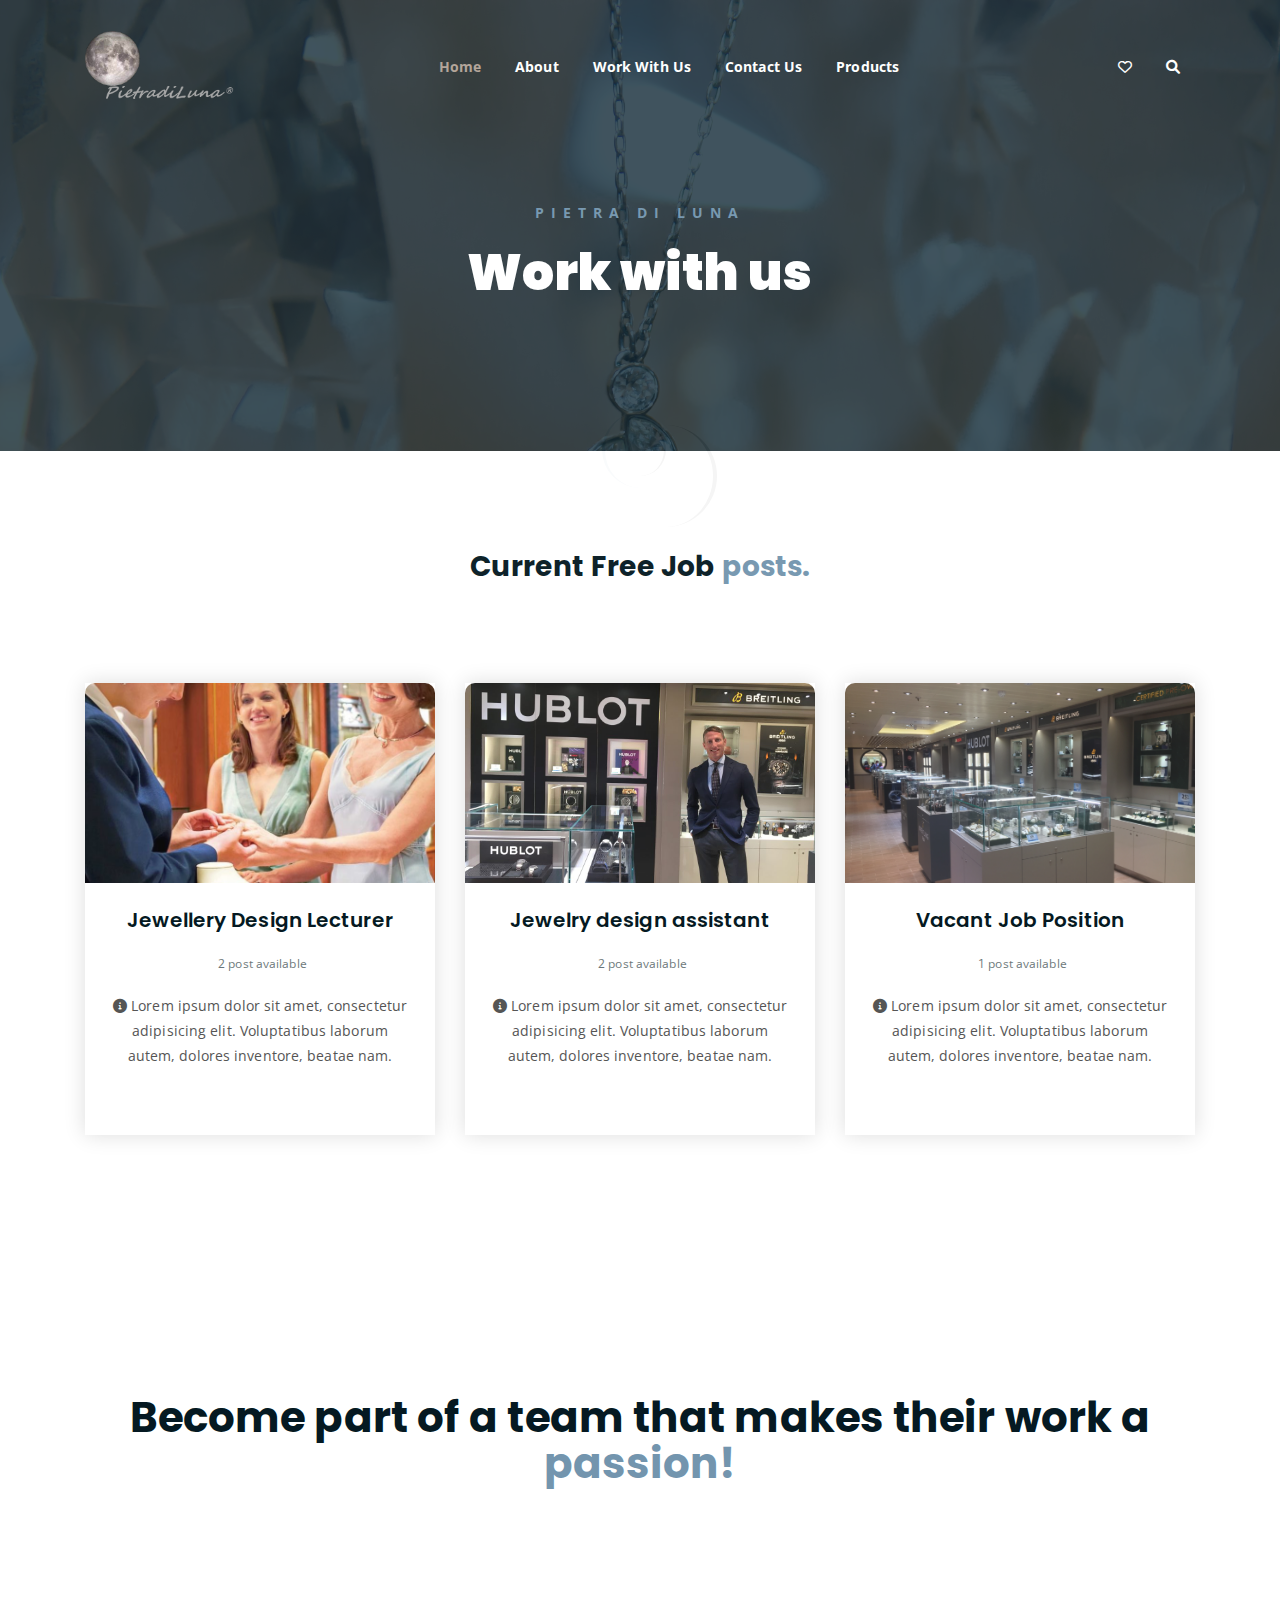
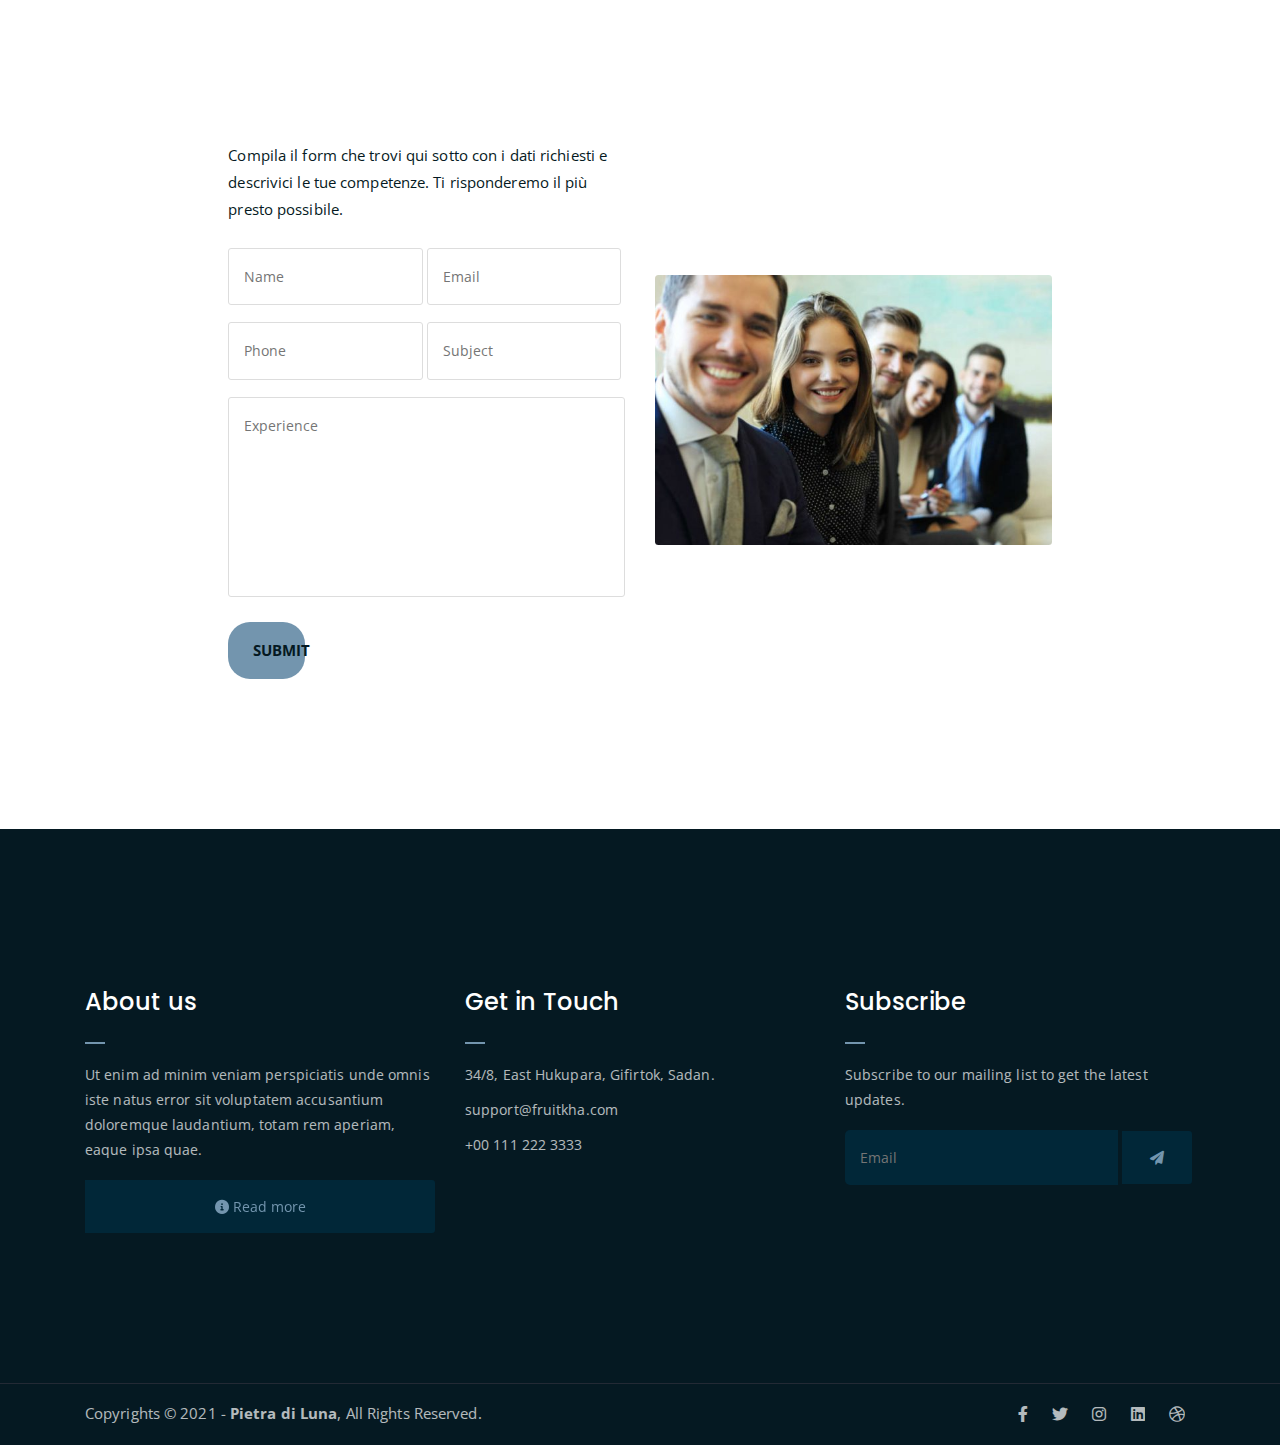
==== commit f59cad5e: "Response message created" ====
--- a/index.html
+++ b/index.html
@@ -37,14 +37,20 @@
 	<link rel="stylesheet" href="./assets/css/navbar.css">
 	<link rel="stylesheet" href="./assets/css/meanmenu.min.css">
 
+	<!-- animate style -->
+	<link rel="stylesheet" href="./assets/css/animate.css">
+
 	<!-- footer style -->
 	<link rel="stylesheet" href="./assets/css/footer.css">
 
 	<!-- responsive -->
 	<link rel="stylesheet" href="./assets/css/responsive.css">
 
+	<!-- waves -->
+	<link rel="stylesheet" href="./assets/css/waves.css">
+
 	<!-- Contact Us -->
-	<link rel="stylesheet" href="./assets/css/contact.css">
+	<link rel="stylesheet" href="./assets/css/workwith.css">
 
 
 	<!-- Custom Style To Move on Spreadsheet -->
@@ -126,90 +132,123 @@
 		  <div class="row">
 			<div class="col-lg-8 offset-lg-2 text-center">
 			  <div class="breadcrumb-text">
-				<p>Get 24/7 Support</p>
-				<h1>Contact us</h1>
+				<p>Pietra di Luna</p>
+				<h1>Work with us</h1>
 			  </div>
 			</div>
 		  </div>
 		</div>
 	</div>
-	<!-- contact form -->
-	<div class="contact-from-section mt-150 mb-150">
+
+
+	<!-- latest news -->
+	<div class="latest-news mt-100">
 		<div class="container">
 			<div class="row">
-				<div class="col-lg-8 mb-5 mb-lg-0">
+				<div class="col-12 mb-100">
+					<h3 class="text-center">Current Free Job <span class="orange-text">posts.</span></h3>
+				</div>
+				
+				<div class="col-lg-4 col-md-6">
+					<div class="single-latest-news">
+						<a href="single-news.html"><div class="latest-news-bg news-bg-1"></div></a>
+						<div class="news-text-box text-center">
+							<h3><a href="single-news.html">Jewellery Design Lecturer</a></h3>
+							<p class="blog-meta text-center">
+								<span class="date"><i class="fas fa-number"></i>2 post available</span>
+							</p>
+							<p class="excerpt pb-5"><i class="fas fa-info-circle"></i> Lorem ipsum dolor sit amet, consectetur adipisicing elit. Voluptatibus laborum autem, dolores inventore, beatae nam.</p>
+						</div>
+					</div>
+				</div>
+				<div class="col-lg-4 col-md-6">
+					<div class="single-latest-news">
+						<a href="single-news.html"><div class="latest-news-bg news-bg-2"></div></a>
+						<div class="news-text-box text-center">
+							<h3><a href="single-news.html">Jewelry design assistant</a></h3>
+							<p class="blog-meta text-center">
+								<span class="date"><i class="fas fa-number"></i>2 post available</span>
+							</p>
+							<p class="excerpt pb-5"><i class="fas fa-info-circle"></i> Lorem ipsum dolor sit amet, consectetur adipisicing elit. Voluptatibus laborum autem, dolores inventore, beatae nam.</p>
+						</div>
+					</div>
+				</div>
+				<div class="col-lg-4 col-md-6 pb-150">
+					<div class="single-latest-news">
+						<a href="single-news.html"><div class="latest-news-bg news-bg-3"></div></a>
+						<div class="news-text-box text-center">
+							<h3><a href="single-news.html">Vacant Job Position</a></h3>
+							<p class="blog-meta text-center">
+								<span class="date"><i class="fas fa-number"></i>1 post available</span>
+							</p>
+							<p class="excerpt pb-5"><i class="fas fa-info-circle"></i> Lorem ipsum dolor sit amet, consectetur adipisicing elit. Voluptatibus laborum autem, dolores inventore, beatae nam.</p>
+						</div>
+					</div>
+				</div>
+			</div>
+		</div>
+	</div>
+	<!-- end latest news -->
+
+	<div class="container mb-80 mt-80 animated div1">
+		<div class="row">
+			<div class="col-12 text-center">
+				<h2 class="">Become part of a team that makes their work a <span class="orange-text">passion!</span></h2>
+			</div>
+		</div>
+	</div><br>
+
+	<!-- work with us form -->
+	<div class="work-with-from-section mt-150 mb-150">
+		<div class="container-fluid">
+			<div class="row justify-content-center">
+				<div class="col-lg-4 mb-5 mb-lg-0">
 					<div class="form-title">
-						<h3 class="text-center text-md-left">Have you any <span class="orange-text">question</span>?</h3>
-						<p>Lorem ipsum dolor sit amet, consectetur adipisicing elit. Pariatur, ratione! Laboriosam est, assumenda. Perferendis, quo alias quaerat aliquid. Corporis ipsum minus voluptate? Dolore, esse natus!</p>
-					</div>
-				 	<div id="form_status"></div>
-					<div class="contact-form">
-						<form type="POST" id="contactForm">
+						<p>Compila il form che trovi qui sotto con i dati richiesti e descrivici le tue competenze.
+							Ti risponderemo il più presto possibile.</p>
+					</div>
+					<div class="work-with-form">
+						<form type="POST" id="workWithForm">
 							<p>
 								<input type="text" placeholder="Name" name="name" id="name">
 								<input type="email" placeholder="Email" name="email" id="email">
 							</p>
 							<p>
-								<input type="tel" placeholder="Phone" name="phone" id="phone">
+								<input type="tel" placeholder="Phone" name="phone" id="phone_number">
 								<input type="text" placeholder="Subject" name="subject" id="subject">
 							</p>
-							<p><textarea name="message" id="message" cols="30" rows="10" placeholder="Message"></textarea></p>
+							<p><textarea name="message" id="message" cols="30" rows="10" placeholder="Experience"></textarea></p>
 							<div class="row justify-content-between">
-								<div id="contactBtn-container" class="col-lg-2 col-12"><button id="contactSubmit" type="submit" class="w-100">Submit</button></div>
-								<span id="submitResponse" class="col-lg-6 col-12 h6 align-self-center text-lg-right text-center mt-lg-0 mt-3"></span>	
+								<div id="contactBtn-container" class="col-lg-3 col-12"><button id="workWithSubmit" type="submit" class="w-100">Submit</button></div>
+								<span id="submitResponse" class="h6 col-lg-6 col-12 align-self-center text-lg-right text-center mt-lg-0 mt-3"></span>	
 							</div>
-							
 						</form>
 					</div>
 				</div>
-				<div class="col-lg-4 text-center text-md-left">
-					<div class="contact-form-wrap">
-						<div class="contact-form-box">
-							<h4><i class="fas fa-map mr-3"></i> Shop Address</h4>
-							<p>34/8, East Hukupara <br> Gifirtok, Sadan. <br> Country Name</p>
-						</div>
-						<div class="contact-form-box">
-							<h4><i class="far fa-clock mr-3"></i> Shop Hours</h4>
-							<p>MON - FRIDAY: 8 to 9 PM <br> SAT - SUN: 10 to 8 PM </p>
-						</div>
-						<div class="contact-form-box">
-							<h4><i class="fas fa-address-book mr-3"></i> Contact</h4>
-							<p>Phone: +00 111 222 3333 <br> Email: support@fruitkha.com</p>
-						</div>
-					</div>
+				<div class="col-lg-4 align-self-center">
+					<img src="./assets/img/WorkWithUs/gruppo-600x409.jpg" alt="" class="w-100 img-fluid rounded">
 				</div>
 			</div>
 		</div>
 	</div>
 	<!-- end contact form -->
-
-	<!-- find our location -->
-	<div class="find-location blue-bg">
-		<div class="container">
-			<div class="row">
-				<div class="col-lg-12 text-center">
-					<p> <i class="fas fa-map-marker-alt"></i> Find Our Location</p>
-				</div>
-			</div>
-		</div>
-	</div>
-	<!-- end find our location -->
-
-	<!-- google map section -->
-	<div class="embed-responsive embed-responsive-21by9">
-		<iframe src="https://www.google.com/maps/embed?pb=!1m18!1m12!1m3!1d26432.42324808999!2d-118.34398767954286!3d34.09378509738966!2m3!1f0!2f0!3f0!3m2!1i1024!2i768!4f13.1!3m3!1m2!1s0x80c2bf07045279bf%3A0xf67a9a6797bdfae4!2sHollywood%2C%20Los%20Angeles%2C%20CA%2C%20USA!5e0!3m2!1sen!2sbd!4v1576846473265!5m2!1sen!2sbd" width="600" height="450" frameborder="0" style="border:0;" allowfullscreen="" class="embed-responsive-item"></iframe>
-	</div>
-	<!-- end google map section -->
 
 	<!-- footer -->
 	<div class="footer-area">
 		<div class="container">
 			<div class="row">
 				<div class="col-12 col-md-4">
-					<div class="footer-box about-widget">
+					<div class="footer-box about-widget subscribe">
 						<h2 class="widget-title text-center text-md-left">About us</h2>
-						<p>Ut enim ad minim veniam perspiciatis unde omnis iste natus error sit voluptatem accusantium
+						<div class="row">
+							<p class="text-center text-md-left col-12">Ut enim ad minim veniam perspiciatis unde omnis iste natus error sit voluptatem accusantium
 							doloremque laudantium, totam rem aperiam, eaque ipsa quae.</p>
+							<form action="" class="col-12">
+								<button type="submit" class="w-100 waves-effect waves-dark"><i class="fas fa-circle-info"></i> Read more</button>
+							</form>
+						</div>
+						
+							
 					</div>
 				</div>
 				<div class="col-12 col-md-4">
@@ -263,12 +302,14 @@
 	<script src="assets/js/jquery-1.11.3.min.js"></script>
 	<!-- bootstrap -->
 	<script src="assets/bootstrap/js/bootstrap.min.js"></script>
-	<!-- count down -->
+	<!-- isotope -->
 	<script src="assets/js/jquery.isotope-3.0.6.min.js"></script>
 	<!-- waypoints -->
 	<script src="assets/js/waypoints.js"></script>
 	<!-- owl carousel -->
 	<script src="assets/js/owl.carousel.min.js"></script>
+	<!-- Mean Menu -->
+	<script src="assets/js/jquery.meanmenu.min.js"></script>
 	<!-- magnific popup -->
 	<script src="assets/js/jquery.magnific-popup.min.js"></script>
 	<!-- mean menu -->
@@ -277,8 +318,24 @@
 	<script src="assets/js/sticker.js"></script>
 	<!-- main js -->
 	<script src="assets/js/main.js"></script>
-	<!-- contact js -->
-	<script src="assets/js/contact.js"></script>
+	<!-- work with page js -->
+	<script src="assets/js/workwith.js"></script>
+	<!-- waves js -->
+	<script src="assets/js/waves.js"></script>
+
+	<script>
+		const observer = new IntersectionObserver(entries => {
+			// Loop over the entries
+			entries.forEach(entry => {
+				// If the element is visible
+				if (entry.isIntersecting) {
+					// Add the animation class
+					entry.target.classList.add('bounceInUp');
+				}
+			});
+		});
+		observer.observe(document.querySelector('.div1'));
+	</script>
 
 </body>
 
--- a/assets/css/waves.css
+++ b/assets/css/waves.css
@@ -0,0 +1,99 @@
+/******************* Wave Effects used on active events! *******************/
+.waves-effect {
+    position: relative;
+    cursor: pointer;
+    display: inline-block;
+    overflow: hidden;
+    -webkit-user-select: none;
+    -moz-user-select: none;
+    -ms-user-select: none;
+    user-select: none;
+    -webkit-tap-highlight-color: transparent;
+    vertical-align: middle;
+    z-index: 1;
+    will-change: opacity, transform;
+    -webkit-transition: all 0.1s ease-out;
+    -moz-transition: all 0.1s ease-out;
+    -o-transition: all 0.1s ease-out;
+    -ms-transition: all 0.1s ease-out;
+    transition: all 0.1s ease-out;
+}
+.waves-effect .waves-ripple {
+    position: absolute;
+    border-radius: 50%;
+    width: 20px;
+    height: 20px;
+    margin-top: -10px;
+    margin-left: -10px;
+    opacity: 0;
+    background: rgba(0, 0, 0, 0.2);
+    -webkit-transition: all 0.7s ease-out;
+    -moz-transition: all 0.7s ease-out;
+    -o-transition: all 0.7s ease-out;
+    -ms-transition: all 0.7s ease-out;
+    transition: all 0.7s ease-out;
+    -webkit-transition-property: -webkit-transform, opacity;
+    -moz-transition-property: -moz-transform, opacity;
+    -o-transition-property: -o-transform, opacity;
+    transition-property: transform, opacity;
+    -webkit-transform: scale(0);
+    -moz-transform: scale(0);
+    -ms-transform: scale(0);
+    -o-transform: scale(0);
+    transform: scale(0);
+    pointer-events: none;
+}
+.waves-effect.waves-light .waves-ripple {
+    background-color: rgba(255, 255, 255, 0.45)!important;
+}
+.waves-effect.waves-red .waves-ripple {
+    background-color: rgba(244, 67, 54, 0.7);
+}
+.waves-effect.waves-yellow .waves-ripple {
+    background-color: rgba(255, 235, 59, 0.7);
+}
+.waves-effect.waves-orange .waves-ripple {
+    background-color: #cc660086;
+}
+.waves-effect.waves-purple .waves-ripple {
+    background-color: rgba(156, 39, 176, 0.7);
+}
+.waves-effect.waves-green .waves-ripple {
+    background-color: rgba(76, 175, 80, 0.7);
+}
+.waves-effect.waves-teal .waves-ripple {
+    background-color: rgba(0, 150, 136, 0.7);
+}
+html body .waves-notransition {
+    -webkit-transition: none;
+    -moz-transition: none;
+    -o-transition: none;
+    -ms-transition: none;
+    transition: none;
+}
+.waves-circle {
+    -webkit-transform: translateZ(0);
+    -moz-transform: translateZ(0);
+    -ms-transform: translateZ(0);
+    -o-transform: translateZ(0);
+    transform: translateZ(0);
+    text-align: center;
+    width: 2.5em;
+    height: 2.5em;
+    line-height: 2.5em;
+    border-radius: 50%;
+    -webkit-mask-image: none;
+}
+.waves-input-wrapper {
+    border-radius: 0.2em;
+    vertical-align: bottom;
+}
+.waves-input-wrapper .waves-button-input {
+    position: relative;
+    top: 0;
+    left: 0;
+    z-index: 1;
+}
+.waves-block {
+    display: block;
+}
--- a/assets/css/workwith.css
+++ b/assets/css/workwith.css
@@ -0,0 +1,247 @@
+.breadcrumb-bg {
+    background-image: url(../img/WorkWithUs/alissa-de-leva-DeM8mEQf138-unsplash.jpg);
+  }
+  
+  .breadcrumb-text p {
+    color: #7395AE;
+    font-weight: 700;
+    text-transform: uppercase;
+    letter-spacing: 7px;
+  }
+  
+  .breadcrumb-text h1 {
+    font-size: 50px;
+    font-weight: 900;
+    color: #fff;
+    margin: 0;
+    margin-top: 20px;
+  }
+  
+  .breadcrumb-section {
+    padding: 150px 0;
+    background-size: cover;
+    background-position: center center;
+    position: relative;
+    z-index: 1;
+    background-attachment: fixed;
+    padding-top: 200px;
+  }
+  
+  .breadcrumb-section:after {
+    position: absolute;
+    left: 0;
+    top: 0;
+    width: 100%;
+    height: 100%;
+    content: "";
+    background-color: #07212e;
+    z-index: -1;
+    opacity: 0.8;
+  }
+  
+
+   
+  /* -----------------------------------------------------------------------------
+  
+  # Work With us Page Styles
+  
+  ----------------------------------------------------------------------------- */
+  .form-title {
+    margin-bottom: 25px;
+  }
+  
+  .form-title h2 {
+    font-size: 25px;
+  }
+  
+  .form-title p {
+    font-size: 15px;
+    line-height: 1.8;
+  }
+  
+  .work-with-form form p input[type=text], .work-with-form form p input[type=tel], .work-with-form form p input[type=email] {
+    width: 49%;
+    padding: 15px;
+    border: 1px solid #ddd;
+    border-radius: 3px;
+  }
+  
+  .work-with-form form p textarea {
+    border: 1px solid #ddd;
+    padding: 15px;
+    height: 200px;
+    border-radius: 3px;
+    width: 100%;
+    resize: none;
+  }
+  
+  .work-with-form-wrap {
+    background-color: #FBFBFB;
+    padding: 45px 30px;
+    border-radius: 5px;
+  }
+  
+  .work-with-form-box {
+    padding-left: 40px;
+    margin-bottom: 30px;
+  }
+  
+  .work-with-form-box h4 {
+    font-size: 20px;
+    font-weight: 600;
+    position: relative;
+    margin-bottom: 10px;
+  }
+  
+  .work-with-form-box h4 i {
+    color: #7395AE;
+    top: 2px;
+  }
+  
+  .work-with-form-box p {
+    line-height: 1.8;
+    opacity: 0.8;
+  }
+  
+  .work-with-form-wrap .work-with-form-box:last-child {
+    margin: 0;
+  }
+  
+  
+  #form_status span {
+    color: #fff;
+    font-size: 14px;
+    font-weight: normal;
+    background: #7395AE;
+    width: 100%;
+    text-align: center;
+    display: inline-block;
+    padding: 10px 0px;
+    border-radius: 3px;
+    margin-bottom: 18px;
+  }
+  
+  #form_status span.loading {
+    color: #333;
+    background: #eee;
+    border-radius: 3px;
+    padding: 18px 0px;
+  }
+  
+  #form_status span.notice {
+    color: #7395AE;
+  }
+  
+  #form_status .success {
+    color: #fff;
+    text-align: center;
+    background: #2ecc71;
+    border-radius: 3px;
+    padding: 30px 0px;
+  }
+  
+  #form_status .success i {
+    color: #fff;
+    font-size: 45px;
+    margin-bottom: 14px;
+  }
+  
+  #form_status .success h3 {
+    color: #fff;
+    margin-bottom: 10px;
+  }
+  
+  /* -----------------------------------------------------------------------------
+  
+  # Job Styles
+  
+  ----------------------------------------------------------------------------- */
+  .news-bg-1 {
+    background-image: url(../img/WorkWithUs/job1.jpg);
+  }
+  
+  .news-bg-2 {
+    background-image: url(../img/WorkWithUs/job2.jpg);
+  }
+  
+  .news-bg-3 {
+    background-image: url(../img/WorkWithUs/job3.jpg);
+  }
+  
+
+  
+  .latest-news-bg {
+    height: 200px;
+    background-size: cover;
+    background-position: center;
+    border-radius: 10px;
+    background-color: #ddd;
+    border-bottom-right-radius: 0;
+    border-bottom-left-radius: 0;
+  }
+  
+  .single-latest-news h3 {
+    font-size: 20px;
+    line-height: 1.25em;
+    font-weight: 600;
+  }
+  
+  .single-latest-news h3 a {
+    color: #051922;
+  }
+  
+  p.blog-meta span {
+    margin-right: 15px;
+    opacity: 0.6;
+    color: #051922;
+    font-size: 0.85em;
+  }
+  
+  p.blog-meta span:last-child {
+    margin-right: 0;
+  }
+  
+  p.blog-meta span i {
+    margin-right: 5px;
+  }
+  
+  p.excerpt {
+    line-height: 1.8;
+    color: #555;
+  }
+  
+  .latest-news a.boxed-btn {
+    margin-top: 80px;
+  }
+  
+  .news-text-box {
+    padding: 25px;
+    border-bottom-left-radius: 5px;
+    border-bottom-right-radius: 5px;
+  }
+  
+  .single-latest-news {
+    margin-bottom: 30px;
+  }
+  
+  .single-artcile-bg {
+    background-image: url(../img/latest-news/news-bg-3.jpg);
+    height: 450px;
+  }
+
+  #workWithSubmit {
+    background-color: #7395AE;
+    color: #051922;
+    font-weight: 700;
+    text-transform: uppercase;
+    font-size: 15px;
+    border: none !important;
+    cursor: pointer;
+    padding: 15px 25px;
+    border-radius: 22px;
+    transition: 0.3s;
+  }
+  #workWithSubmit:hover {
+    background-color: #B1A296;
+    color: white;
+  }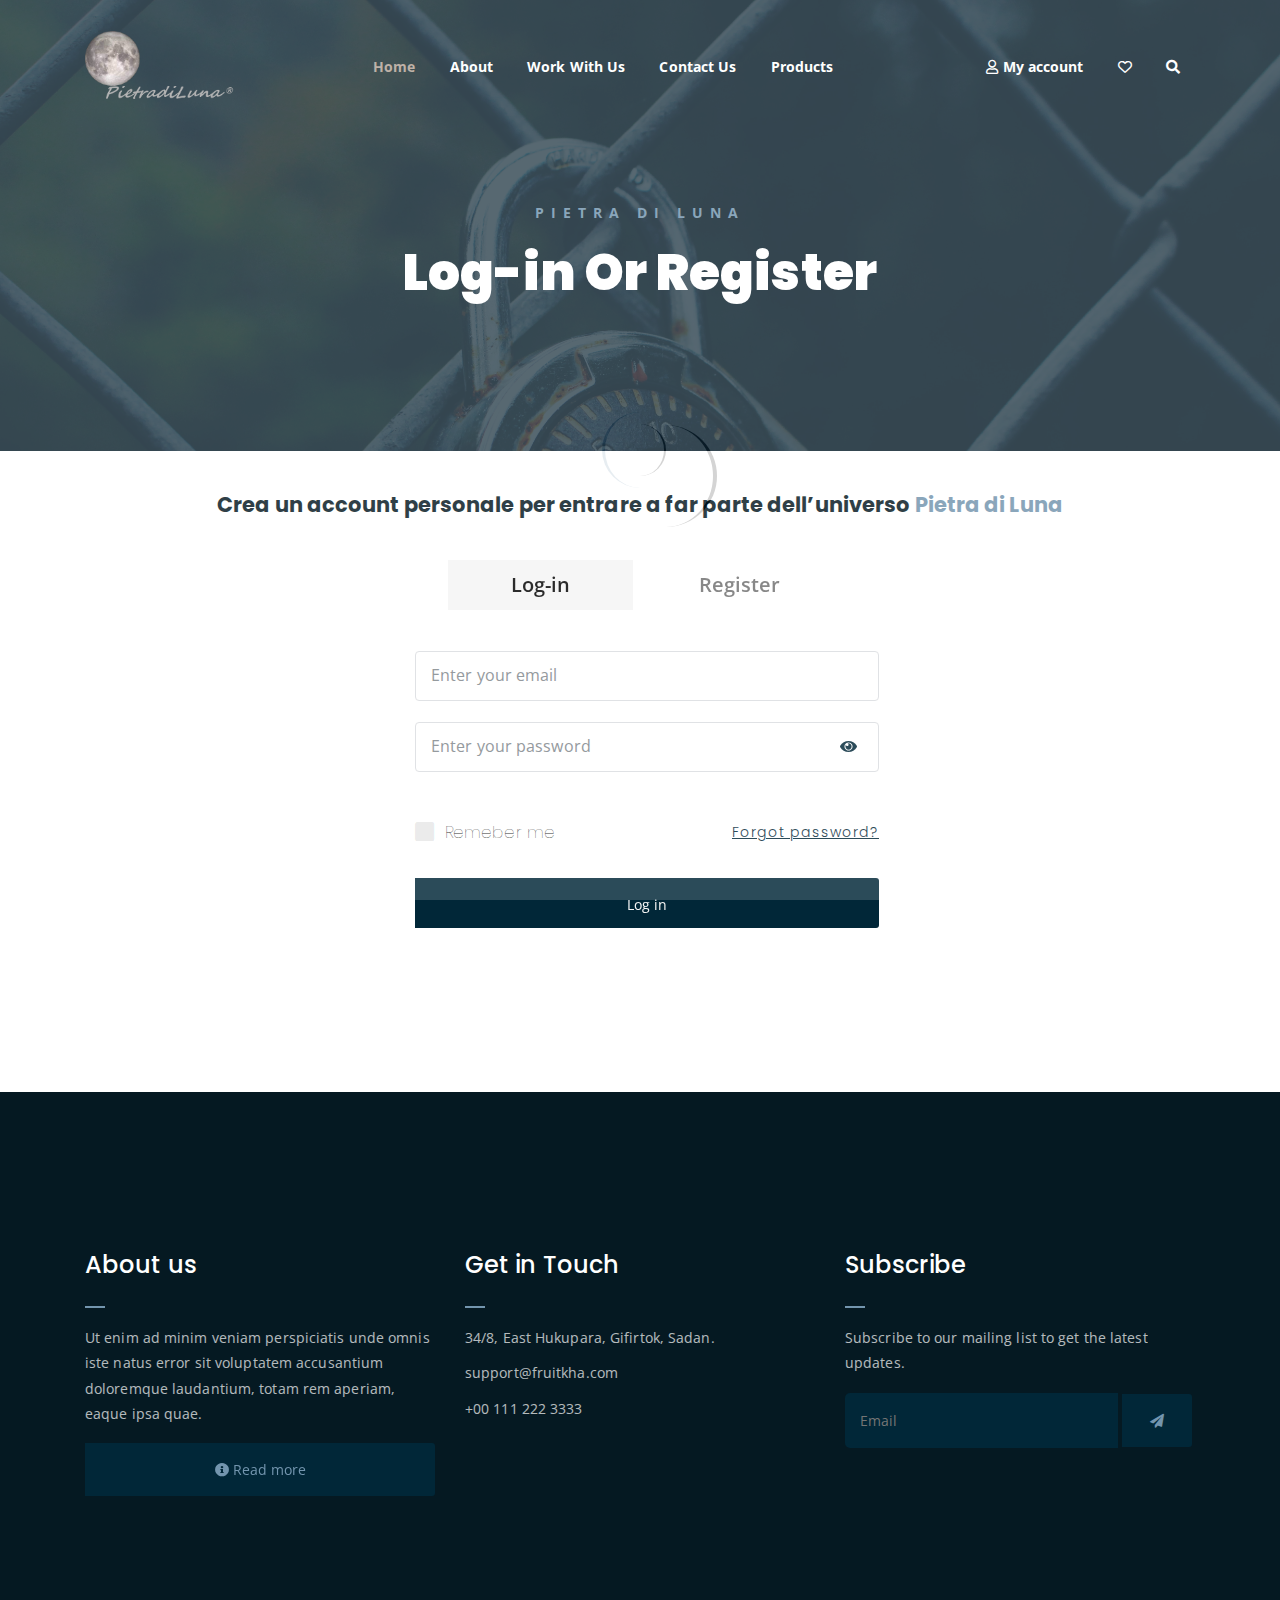
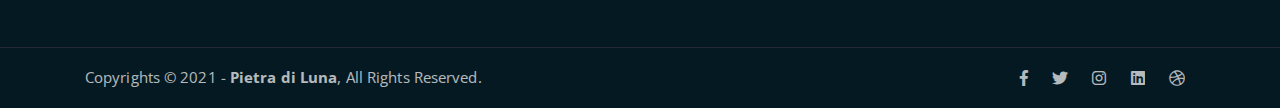
==== commit 0caf3e87: "Floating added" ====
--- a/index.html
+++ b/index.html
@@ -24,38 +24,87 @@
 	<link href="https://fonts.googleapis.com/css?family=Open+Sans:300,400,700" rel="stylesheet">
 	<link href="https://fonts.googleapis.com/css?family=Poppins:400,700&display=swap" rel="stylesheet">
 
+	<!-- fontawesome -->
+	<link rel="stylesheet" href="./assets/css/all.min.css">
+
 	<!-- bootstrap -->
 	<link rel="stylesheet" href="./assets/bootstrap/css/bootstrap.min.css">
 
+	<!-- owl carousel -->
+	<link rel="stylesheet" href="./assets/css/owl.carousel.css">
+
 	<!-- main style -->
 	<link rel="stylesheet" href="./assets/css/main.css">
 
-	<!-- homepage style -->
-	<link rel="stylesheet" href="./assets/css/home.css">
-
 	<!-- navbar style -->
 	<link rel="stylesheet" href="./assets/css/navbar.css">
+
+	<!-- navbar style -->
 	<link rel="stylesheet" href="./assets/css/meanmenu.min.css">
-
-	<!-- animate style -->
-	<link rel="stylesheet" href="./assets/css/animate.css">
 
 	<!-- footer style -->
 	<link rel="stylesheet" href="./assets/css/footer.css">
 
+	<!-- account style -->
+	<link rel="stylesheet" href="./assets/css/account.css">
+
 	<!-- responsive -->
 	<link rel="stylesheet" href="./assets/css/responsive.css">
 
 	<!-- waves -->
 	<link rel="stylesheet" href="./assets/css/waves.css">
 
-	<!-- Contact Us -->
-	<link rel="stylesheet" href="./assets/css/workwith.css">
-
 
 	<!-- Custom Style To Move on Spreadsheet -->
 	<style>
-	
+		/* Update Our Products Card Image Size */
+		.product-image a img {
+			width: 250px;
+			height: 250px;
+		}
+
+		/* Update The Sale % on the circle in the first adv banner */
+		.inner-price {
+			display: flex;
+			justify-content: center;
+			align-items: center;
+		}
+
+		/* Responsive fonts of Card Btns */
+		a.cart-btn {
+			font-size: 1vw;
+		}
+
+		/* Reorder Btn on Second Adv Banner */
+		#monthlyDealBtn{
+			text-align: center;
+    		min-width: 155px;
+		}
+
+		/* Show/Hide Elements on Mobile - Product Section */
+		#productBtnContainer{
+			display: flex;
+			justify-content: center;
+			display: none;
+		}
+
+		@media (max-width: 991.98px) { 
+
+			#productBtnContainer{
+				display: flex;
+			}
+			#product-row{
+				display: none;
+			}
+
+			
+		/* Responsive fonts for Main Buttons Of the page */
+			a.mainButtons{
+				font-size: 2.3vw;
+			}
+		}
+
+
 
 	</style>
 </head>
@@ -91,6 +140,7 @@
 									<li><a href="#">Products</a></li>
 									<li>
 										<div class="header-icons">
+											<a href="#"> <i class="far fa-user"></i> My account </a> 
 											<a href="#"> <i class="fa-regular fa-heart"></i> </a> 
 											<a class="mobile-hide search-bar-icon">
 												<i class="fas fa-search"></i>
@@ -127,111 +177,133 @@
 		</div>
 	</div>
 	<!-- end search area -->
+
+
+
+	<!-- BreadCrum Section -->
 	<div class="breadcrumb-section breadcrumb-bg">
 		<div class="container">
-		  <div class="row">
-			<div class="col-lg-8 offset-lg-2 text-center">
-			  <div class="breadcrumb-text">
-				<p>Pietra di Luna</p>
-				<h1>Work with us</h1>
-			  </div>
-			</div>
-		  </div>
-		</div>
-	</div>
-
-
-	<!-- latest news -->
-	<div class="latest-news mt-100">
-		<div class="container">
 			<div class="row">
-				<div class="col-12 mb-100">
-					<h3 class="text-center">Current Free Job <span class="orange-text">posts.</span></h3>
-				</div>
-				
-				<div class="col-lg-4 col-md-6">
-					<div class="single-latest-news">
-						<a href="single-news.html"><div class="latest-news-bg news-bg-1"></div></a>
-						<div class="news-text-box text-center">
-							<h3><a href="single-news.html">Jewellery Design Lecturer</a></h3>
-							<p class="blog-meta text-center">
-								<span class="date"><i class="fas fa-number"></i>2 post available</span>
-							</p>
-							<p class="excerpt pb-5"><i class="fas fa-info-circle"></i> Lorem ipsum dolor sit amet, consectetur adipisicing elit. Voluptatibus laborum autem, dolores inventore, beatae nam.</p>
-						</div>
-					</div>
-				</div>
-				<div class="col-lg-4 col-md-6">
-					<div class="single-latest-news">
-						<a href="single-news.html"><div class="latest-news-bg news-bg-2"></div></a>
-						<div class="news-text-box text-center">
-							<h3><a href="single-news.html">Jewelry design assistant</a></h3>
-							<p class="blog-meta text-center">
-								<span class="date"><i class="fas fa-number"></i>2 post available</span>
-							</p>
-							<p class="excerpt pb-5"><i class="fas fa-info-circle"></i> Lorem ipsum dolor sit amet, consectetur adipisicing elit. Voluptatibus laborum autem, dolores inventore, beatae nam.</p>
-						</div>
-					</div>
-				</div>
-				<div class="col-lg-4 col-md-6 pb-150">
-					<div class="single-latest-news">
-						<a href="single-news.html"><div class="latest-news-bg news-bg-3"></div></a>
-						<div class="news-text-box text-center">
-							<h3><a href="single-news.html">Vacant Job Position</a></h3>
-							<p class="blog-meta text-center">
-								<span class="date"><i class="fas fa-number"></i>1 post available</span>
-							</p>
-							<p class="excerpt pb-5"><i class="fas fa-info-circle"></i> Lorem ipsum dolor sit amet, consectetur adipisicing elit. Voluptatibus laborum autem, dolores inventore, beatae nam.</p>
-						</div>
-					</div>
-				</div>
-			</div>
-		</div>
-	</div>
-	<!-- end latest news -->
-
-	<div class="container mb-80 mt-80 animated div1">
+				<div class="col-lg-8 offset-lg-2 text-center">
+				<div class="breadcrumb-text">
+					<p>Pietra Di Luna</p>
+					<h1>Log-in Or Register</h1>
+				</div>
+				</div>
+			</div>
+		</div>
+	</div> <!-- end BreadCrum Section -->
+
+	<!-- Account Form section -->
+	<div class="container mt-5 mb-150">
+		<div class="account-tittle text-center">
+			<h4>Crea un account personale per entrare a far parte dell’universo <span class="orange-text">Pietra di Luna</span> </h4>
+		</div>
 		<div class="row">
-			<div class="col-12 text-center">
-				<h2 class="">Become part of a team that makes their work a <span class="orange-text">passion!</span></h2>
-			</div>
-		</div>
-	</div><br>
-
-	<!-- work with us form -->
-	<div class="work-with-from-section mt-150 mb-150">
-		<div class="container-fluid">
-			<div class="row justify-content-center">
-				<div class="col-lg-4 mb-5 mb-lg-0">
-					<div class="form-title">
-						<p>Compila il form che trovi qui sotto con i dati richiesti e descrivici le tue competenze.
-							Ti risponderemo il più presto possibile.</p>
-					</div>
-					<div class="work-with-form">
-						<form type="POST" id="workWithForm">
-							<p>
-								<input type="text" placeholder="Name" name="name" id="name">
-								<input type="email" placeholder="Email" name="email" id="email">
-							</p>
-							<p>
-								<input type="tel" placeholder="Phone" name="phone" id="phone_number">
-								<input type="text" placeholder="Subject" name="subject" id="subject">
-							</p>
-							<p><textarea name="message" id="message" cols="30" rows="10" placeholder="Experience"></textarea></p>
-							<div class="row justify-content-between">
-								<div id="contactBtn-container" class="col-lg-3 col-12"><button id="workWithSubmit" type="submit" class="w-100">Submit</button></div>
-								<span id="submitResponse" class="h6 col-lg-6 col-12 align-self-center text-lg-right text-center mt-lg-0 mt-3"></span>	
-							</div>
-						</form>
-					</div>
-				</div>
-				<div class="col-lg-4 align-self-center">
-					<img src="./assets/img/WorkWithUs/gruppo-600x409.jpg" alt="" class="w-100 img-fluid rounded">
-				</div>
-			</div>
-		</div>
-	</div>
-	<!-- end contact form -->
+			<div class="col-12">
+				<div class="col-12 mt-5 info-tab text-center">
+					<ul class="nav nav-tabs row justify-content-center gutter-1 active" id="infoTab" role="tablist">
+						<li class="nav-item col-lg-2 col-6 mr-lg-3 mr-0 waves-effect waves-dark active">
+						  <a class="nav-link active" id="login-tab" data-toggle="tab" href="#login" role="tab" aria-controls="description" aria-selected="false">Log-in</a>
+						</li>
+						<li class="nav-item col-lg-2 col-6 waves-effect waves-dark">
+						  <a class="nav-link" id="register-tab" data-toggle="tab" href="#register" role="tab" aria-controls="details" aria-selected="true">Register</a>
+						</li>
+					</ul>
+					<div class="tab-content ml-3" id="infoTab">
+						<div class="tab-pane fade show active mt-5" id="login" role="tabpanel" aria-labelledby="login-tab">
+							<form class="login-form" autocomplete="off" id="loginForm">
+								<div class="row justify-content-center">	
+									<div class="form-group field-wrapper col-lg-6 col-12 text-left mx-lg-2 px-lg-5 px-0 mb-4">
+										<input type="email" class="form-control" id="email" aria-describedby="emailHelp">
+										<div class="field-placeholder"><span>Enter your email</span></div>
+									</div>
+									<div class="form-group field-wrapper col-lg-6 col-12 text-left mx-2 px-lg-5 px-0 mb-lg-2 mb-0">
+										<input type="password" class="form-control" id="password">
+										<div class="field-placeholder field-placeholder2"><span>Enter your password</span></div>
+										<i class="fa fa-eye eye waves-effect"></i>
+									</div>
+									<div class="form-check col-lg-6 col-12 mx-3 px-lg-5 px-0 mt-0">
+										<div class="row justify-content-between">
+											<div class="col-6 text-left mt-1 mb-4">
+												<label class="checkbox-wrap checkbox-primary h6">Remeber me
+													<input id="remember" type="checkbox" name="remember">
+													<span class="checkmark"></span>
+												</label>
+											</div>
+											<div class="col-6 text-right mt-1 mb-4 forgot-password">
+												<h6><a href="">Forgot password?</a></h6>
+											</div>
+										</div>
+									</div>
+									<div class="col-lg-6 col-12 mx-2 px-lg-5 px-0 mt-3">
+										<button id="loginButton" type="button" class="submit-btn waves-effect waves-light w-100" style="height: 50px;">Log in</button>
+									</div>
+									<div class="col-lg-6 col-12 mx-2 px-lg-5 px-0 mt-3">
+										<span id="loginResponse" class="text-danger h6"></span>
+									</div>
+								</div>
+							</form>
+						</div>
+						<div class="tab-pane fade mt-5" id="register" role="tabpanel" aria-labelledby="register-tab">
+							<form class="login-form" autocomplete="off" id="registerForm">
+								<div class="row justify-content-center">	
+									<div class="form-group field-wrapper col-lg-6 col-12 text-left mx-lg-2 px-lg-5 px-0 mb-4">
+										<input type="text" class="form-control" id="name" aria-describedby="emailHelp">
+										<div class="field-placeholder"><span>Enter your name</span></div>
+									</div>
+									<div class="form-group field-wrapper col-lg-6 col-12 text-left mx-lg-2 px-lg-5 px-0 mb-4">
+										<input type="text" class="form-control" id="surname" aria-describedby="emailHelp">
+										<div class="field-placeholder"><span>Enter your surname</span></div>
+									</div>
+									<div class="form-group field-wrapper col-lg-6 col-12 text-left mx-lg-2 px-lg-5 px-0 mb-4">
+										<input type="text" class="form-control" id="state" aria-describedby="emailHelp">
+										<div class="field-placeholder"><span>Enter your state</span></div>
+									</div>
+									<div class="form-group field-wrapper col-lg-6 col-12 text-left mx-lg-2 px-lg-5 px-0 mb-4">
+										<input type="email" class="form-control" id="registerEmail" aria-describedby="emailHelp">
+										<div class="field-placeholder"><span>Enter your email</span></div>
+									</div>
+									<div class="form-group field-wrapper col-lg-6 col-12 text-left mx-lg-2 px-lg-5 px-0 mb-4">
+										<input type="password" class="form-control" id="registerPassword" aria-describedby="emailHelp">
+										<div class="field-placeholder field-placeholder3"><span>Enter your password</span></div>
+										<span class="text-muted ml-1">Occorre inserire almeno 8 caratteri e 1 numero.</span>
+									</div>
+									<div class="form-group field-wrapper col-lg-6 col-12 text-left mx-lg-2 px-lg-5 px-0 mb-4">
+										<input type="password" class="form-control" id="confirmPassword" aria-describedby="emailHelp">
+										<div class="field-placeholder"><span>Confirm password</span></div>
+									</div>
+									<div class="form-check col-lg-6 col-12 mx-3 mt-4 px-lg-5 px-0">
+										<div class="row justify-content-between">
+											<div class="col-12 text-left mt-1 mb-4">
+												<label class="checkbox-wrap checkbox-primary h6 text-muted">Acconsento affinchè Bulgari utilizzi le mie informazioni personali per migliorare il servizio adattandolo alle mie preferenze.
+													<input id="condition1" type="checkbox" name="remember">
+													<span class="checkmark"></span>
+												</label>
+											</div>
+											<div class="col-12 text-left mt-1 mb-4">
+												<label class="checkbox-wrap checkbox-primary h6 text-muted">Acconsento a ricevere comunicazioni di marketing da Bulgari riguardanti la cura del prodotto, i servizi, gli eventi e le nuove collezioni.
+													<input id="condition2" type="checkbox" name="remember">
+													<span class="checkmark"></span>
+												</label>
+											</div>
+										</div>
+									</div>
+									<div class="col-lg-6 col-12 mx-2 px-lg-5 px-0 mt-3">
+										<button id="registerButton" type="button" class="submit-btn waves-effect waves-light w-100" style="height: 50px;">Register</button>
+									</div>
+									<div class="col-lg-6 col-12 mx-2 px-lg-5 px-0 mt-3">
+										<span id="registerResponse" class="text-danger h6"></span>
+									</div>
+								</div>
+							</form>
+						</div>
+					</div>
+				</div>
+			</div>
+		</div>
+	</div>
+	<!-- end Account Form section -->
 
 	<!-- footer -->
 	<div class="footer-area">
@@ -312,31 +384,15 @@
 	<script src="assets/js/jquery.meanmenu.min.js"></script>
 	<!-- magnific popup -->
 	<script src="assets/js/jquery.magnific-popup.min.js"></script>
-	<!-- mean menu -->
-	<script src="assets/js/jquery.meanmenu.min.js"></script>
 	<!-- sticker js -->
 	<script src="assets/js/sticker.js"></script>
 	<!-- main js -->
 	<script src="assets/js/main.js"></script>
-	<!-- work with page js -->
-	<script src="assets/js/workwith.js"></script>
+	<!-- account js -->
+	<script src="assets/js/account.js"></script>
 	<!-- waves js -->
 	<script src="assets/js/waves.js"></script>
 
-	<script>
-		const observer = new IntersectionObserver(entries => {
-			// Loop over the entries
-			entries.forEach(entry => {
-				// If the element is visible
-				if (entry.isIntersecting) {
-					// Add the animation class
-					entry.target.classList.add('bounceInUp');
-				}
-			});
-		});
-		observer.observe(document.querySelector('.div1'));
-	</script>
-
 </body>
 
 </html>--- a/assets/css/all.min.css
+++ b/assets/css/all.min.css
@@ -0,0 +1 @@
+.fa,.fab,.fal,.far,.fas{-moz-osx-font-smoothing:grayscale;-webkit-font-smoothing:antialiased;display:inline-block;font-style:normal;font-variant:normal;text-rendering:auto;line-height:1}.fa-lg{font-size:1.33333em;line-height:.75em;vertical-align:-.0667em}.fa-xs{font-size:.75em}.fa-sm{font-size:.875em}.fa-1x{font-size:1em}.fa-2x{font-size:2em}.fa-3x{font-size:3em}.fa-4x{font-size:4em}.fa-5x{font-size:5em}.fa-6x{font-size:6em}.fa-7x{font-size:7em}.fa-8x{font-size:8em}.fa-9x{font-size:9em}.fa-10x{font-size:10em}.fa-fw{text-align:center;width:1.25em}.fa-ul{list-style-type:none;margin-left:2.5em;padding-left:0}.fa-ul>li{position:relative}.fa-li{left:-2em;position:absolute;text-align:center;width:2em;line-height:inherit}.fa-border{border:.08em solid #eee;border-radius:.1em;padding:.2em .25em .15em}.fa-pull-left{float:left}.fa-pull-right{float:right}.fa.fa-pull-left,.fab.fa-pull-left,.fal.fa-pull-left,.far.fa-pull-left,.fas.fa-pull-left{margin-right:.3em}.fa.fa-pull-right,.fab.fa-pull-right,.fal.fa-pull-right,.far.fa-pull-right,.fas.fa-pull-right{margin-left:.3em}.fa-spin{animation:fa-spin 2s infinite linear}.fa-pulse{animation:fa-spin 1s infinite steps(8)}@keyframes fa-spin{0%{transform:rotate(0deg)}to{transform:rotate(1turn)}}.fa-rotate-90{-ms-filter:"progid:DXImageTransform.Microsoft.BasicImage(rotation=1)";transform:rotate(90deg)}.fa-rotate-180{-ms-filter:"progid:DXImageTransform.Microsoft.BasicImage(rotation=2)";transform:rotate(180deg)}.fa-rotate-270{-ms-filter:"progid:DXImageTransform.Microsoft.BasicImage(rotation=3)";transform:rotate(270deg)}.fa-flip-horizontal{-ms-filter:"progid:DXImageTransform.Microsoft.BasicImage(rotation=0, mirror=1)";transform:scaleX(-1)}.fa-flip-vertical{transform:scaleY(-1)}.fa-flip-horizontal.fa-flip-vertical,.fa-flip-vertical{-ms-filter:"progid:DXImageTransform.Microsoft.BasicImage(rotation=2, mirror=1)"}.fa-flip-horizontal.fa-flip-vertical{transform:scale(-1)}:root .fa-flip-horizontal,:root .fa-flip-vertical,:root .fa-rotate-90,:root .fa-rotate-180,:root .fa-rotate-270{filter:none}.fa-stack{display:inline-block;height:2em;line-height:2em;position:relative;vertical-align:middle;width:2.5em}.fa-stack-1x,.fa-stack-2x{left:0;position:absolute;text-align:center;width:100%}.fa-stack-1x{line-height:inherit}.fa-stack-2x{font-size:2em}.fa-inverse{color:#fff}.fa-500px:before{content:"\f26e"}.fa-accessible-icon:before{content:"\f368"}.fa-accusoft:before{content:"\f369"}.fa-acquisitions-incorporated:before{content:"\f6af"}.fa-ad:before{content:"\f641"}.fa-address-book:before{content:"\f2b9"}.fa-address-card:before{content:"\f2bb"}.fa-adjust:before{content:"\f042"}.fa-adn:before{content:"\f170"}.fa-adobe:before{content:"\f778"}.fa-adversal:before{content:"\f36a"}.fa-affiliatetheme:before{content:"\f36b"}.fa-air-freshener:before{content:"\f5d0"}.fa-algolia:before{content:"\f36c"}.fa-align-center:before{content:"\f037"}.fa-align-justify:before{content:"\f039"}.fa-align-left:before{content:"\f036"}.fa-align-right:before{content:"\f038"}.fa-alipay:before{content:"\f642"}.fa-allergies:before{content:"\f461"}.fa-amazon:before{content:"\f270"}.fa-amazon-pay:before{content:"\f42c"}.fa-ambulance:before{content:"\f0f9"}.fa-american-sign-language-interpreting:before{content:"\f2a3"}.fa-amilia:before{content:"\f36d"}.fa-anchor:before{content:"\f13d"}.fa-android:before{content:"\f17b"}.fa-angellist:before{content:"\f209"}.fa-angle-double-down:before{content:"\f103"}.fa-angle-double-left:before{content:"\f100"}.fa-angle-double-right:before{content:"\f101"}.fa-angle-double-up:before{content:"\f102"}.fa-angle-down:before{content:"\f107"}.fa-angle-left:before{content:"\f104"}.fa-angle-right:before{content:"\f105"}.fa-angle-up:before{content:"\f106"}.fa-angry:before{content:"\f556"}.fa-angrycreative:before{content:"\f36e"}.fa-angular:before{content:"\f420"}.fa-ankh:before{content:"\f644"}.fa-app-store:before{content:"\f36f"}.fa-app-store-ios:before{content:"\f370"}.fa-apper:before{content:"\f371"}.fa-apple:before{content:"\f179"}.fa-apple-alt:before{content:"\f5d1"}.fa-apple-pay:before{content:"\f415"}.fa-archive:before{content:"\f187"}.fa-archway:before{content:"\f557"}.fa-arrow-alt-circle-down:before{content:"\f358"}.fa-arrow-alt-circle-left:before{content:"\f359"}.fa-arrow-alt-circle-right:before{content:"\f35a"}.fa-arrow-alt-circle-up:before{content:"\f35b"}.fa-arrow-circle-down:before{content:"\f0ab"}.fa-arrow-circle-left:before{content:"\f0a8"}.fa-arrow-circle-right:before{content:"\f0a9"}.fa-arrow-circle-up:before{content:"\f0aa"}.fa-arrow-down:before{content:"\f063"}.fa-arrow-left:before{content:"\f060"}.fa-arrow-right:before{content:"\f061"}.fa-arrow-up:before{content:"\f062"}.fa-arrows-alt:before{content:"\f0b2"}.fa-arrows-alt-h:before{content:"\f337"}.fa-arrows-alt-v:before{content:"\f338"}.fa-artstation:before{content:"\f77a"}.fa-assistive-listening-systems:before{content:"\f2a2"}.fa-asterisk:before{content:"\f069"}.fa-asymmetrik:before{content:"\f372"}.fa-at:before{content:"\f1fa"}.fa-atlas:before{content:"\f558"}.fa-atlassian:before{content:"\f77b"}.fa-atom:before{content:"\f5d2"}.fa-audible:before{content:"\f373"}.fa-audio-description:before{content:"\f29e"}.fa-autoprefixer:before{content:"\f41c"}.fa-avianex:before{content:"\f374"}.fa-aviato:before{content:"\f421"}.fa-award:before{content:"\f559"}.fa-aws:before{content:"\f375"}.fa-baby:before{content:"\f77c"}.fa-baby-carriage:before{content:"\f77d"}.fa-backspace:before{content:"\f55a"}.fa-backward:before{content:"\f04a"}.fa-balance-scale:before{content:"\f24e"}.fa-ban:before{content:"\f05e"}.fa-band-aid:before{content:"\f462"}.fa-bandcamp:before{content:"\f2d5"}.fa-barcode:before{content:"\f02a"}.fa-bars:before{content:"\f0c9"}.fa-baseball-ball:before{content:"\f433"}.fa-basketball-ball:before{content:"\f434"}.fa-bath:before{content:"\f2cd"}.fa-battery-empty:before{content:"\f244"}.fa-battery-full:before{content:"\f240"}.fa-battery-half:before{content:"\f242"}.fa-battery-quarter:before{content:"\f243"}.fa-battery-three-quarters:before{content:"\f241"}.fa-bed:before{content:"\f236"}.fa-beer:before{content:"\f0fc"}.fa-behance:before{content:"\f1b4"}.fa-behance-square:before{content:"\f1b5"}.fa-bell:before{content:"\f0f3"}.fa-bell-slash:before{content:"\f1f6"}.fa-bezier-curve:before{content:"\f55b"}.fa-bible:before{content:"\f647"}.fa-bicycle:before{content:"\f206"}.fa-bimobject:before{content:"\f378"}.fa-binoculars:before{content:"\f1e5"}.fa-biohazard:before{content:"\f780"}.fa-birthday-cake:before{content:"\f1fd"}.fa-bitbucket:before{content:"\f171"}.fa-bitcoin:before{content:"\f379"}.fa-bity:before{content:"\f37a"}.fa-black-tie:before{content:"\f27e"}.fa-blackberry:before{content:"\f37b"}.fa-blender:before{content:"\f517"}.fa-blender-phone:before{content:"\f6b6"}.fa-blind:before{content:"\f29d"}.fa-blog:before{content:"\f781"}.fa-blogger:before{content:"\f37c"}.fa-blogger-b:before{content:"\f37d"}.fa-bluetooth:before{content:"\f293"}.fa-bluetooth-b:before{content:"\f294"}.fa-bold:before{content:"\f032"}.fa-bolt:before{content:"\f0e7"}.fa-bomb:before{content:"\f1e2"}.fa-bone:before{content:"\f5d7"}.fa-bong:before{content:"\f55c"}.fa-book:before{content:"\f02d"}.fa-book-dead:before{content:"\f6b7"}.fa-book-open:before{content:"\f518"}.fa-book-reader:before{content:"\f5da"}.fa-bookmark:before{content:"\f02e"}.fa-bowling-ball:before{content:"\f436"}.fa-box:before{content:"\f466"}.fa-box-open:before{content:"\f49e"}.fa-boxes:before{content:"\f468"}.fa-braille:before{content:"\f2a1"}.fa-brain:before{content:"\f5dc"}.fa-briefcase:before{content:"\f0b1"}.fa-briefcase-medical:before{content:"\f469"}.fa-broadcast-tower:before{content:"\f519"}.fa-broom:before{content:"\f51a"}.fa-brush:before{content:"\f55d"}.fa-btc:before{content:"\f15a"}.fa-bug:before{content:"\f188"}.fa-building:before{content:"\f1ad"}.fa-bullhorn:before{content:"\f0a1"}.fa-bullseye:before{content:"\f140"}.fa-burn:before{content:"\f46a"}.fa-buromobelexperte:before{content:"\f37f"}.fa-bus:before{content:"\f207"}.fa-bus-alt:before{content:"\f55e"}.fa-business-time:before{content:"\f64a"}.fa-buysellads:before{content:"\f20d"}.fa-calculator:before{content:"\f1ec"}.fa-calendar:before{content:"\f133"}.fa-calendar-alt:before{content:"\f073"}.fa-calendar-check:before{content:"\f274"}.fa-calendar-day:before{content:"\f783"}.fa-calendar-minus:before{content:"\f272"}.fa-calendar-plus:before{content:"\f271"}.fa-calendar-times:before{content:"\f273"}.fa-calendar-week:before{content:"\f784"}.fa-camera:before{content:"\f030"}.fa-camera-retro:before{content:"\f083"}.fa-campground:before{content:"\f6bb"}.fa-canadian-maple-leaf:before{content:"\f785"}.fa-candy-cane:before{content:"\f786"}.fa-cannabis:before{content:"\f55f"}.fa-capsules:before{content:"\f46b"}.fa-car:before{content:"\f1b9"}.fa-car-alt:before{content:"\f5de"}.fa-car-battery:before{content:"\f5df"}.fa-car-crash:before{content:"\f5e1"}.fa-car-side:before{content:"\f5e4"}.fa-caret-down:before{content:"\f0d7"}.fa-caret-left:before{content:"\f0d9"}.fa-caret-right:before{content:"\f0da"}.fa-caret-square-down:before{content:"\f150"}.fa-caret-square-left:before{content:"\f191"}.fa-caret-square-right:before{content:"\f152"}.fa-caret-square-up:before{content:"\f151"}.fa-caret-up:before{content:"\f0d8"}.fa-carrot:before{content:"\f787"}.fa-cart-arrow-down:before{content:"\f218"}.fa-cart-plus:before{content:"\f217"}.fa-cash-register:before{content:"\f788"}.fa-cat:before{content:"\f6be"}.fa-cc-amazon-pay:before{content:"\f42d"}.fa-cc-amex:before{content:"\f1f3"}.fa-cc-apple-pay:before{content:"\f416"}.fa-cc-diners-club:before{content:"\f24c"}.fa-cc-discover:before{content:"\f1f2"}.fa-cc-jcb:before{content:"\f24b"}.fa-cc-mastercard:before{content:"\f1f1"}.fa-cc-paypal:before{content:"\f1f4"}.fa-cc-stripe:before{content:"\f1f5"}.fa-cc-visa:before{content:"\f1f0"}.fa-centercode:before{content:"\f380"}.fa-centos:before{content:"\f789"}.fa-certificate:before{content:"\f0a3"}.fa-chair:before{content:"\f6c0"}.fa-chalkboard:before{content:"\f51b"}.fa-chalkboard-teacher:before{content:"\f51c"}.fa-charging-station:before{content:"\f5e7"}.fa-chart-area:before{content:"\f1fe"}.fa-chart-bar:before{content:"\f080"}.fa-chart-line:before{content:"\f201"}.fa-chart-pie:before{content:"\f200"}.fa-check:before{content:"\f00c"}.fa-check-circle:before{content:"\f058"}.fa-check-double:before{content:"\f560"}.fa-check-square:before{content:"\f14a"}.fa-chess:before{content:"\f439"}.fa-chess-bishop:before{content:"\f43a"}.fa-chess-board:before{content:"\f43c"}.fa-chess-king:before{content:"\f43f"}.fa-chess-knight:before{content:"\f441"}.fa-chess-pawn:before{content:"\f443"}.fa-chess-queen:before{content:"\f445"}.fa-chess-rook:before{content:"\f447"}.fa-chevron-circle-down:before{content:"\f13a"}.fa-chevron-circle-left:before{content:"\f137"}.fa-chevron-circle-right:before{content:"\f138"}.fa-chevron-circle-up:before{content:"\f139"}.fa-chevron-down:before{content:"\f078"}.fa-chevron-left:before{content:"\f053"}.fa-chevron-right:before{content:"\f054"}.fa-chevron-up:before{content:"\f077"}.fa-child:before{content:"\f1ae"}.fa-chrome:before{content:"\f268"}.fa-church:before{content:"\f51d"}.fa-circle:before{content:"\f111"}.fa-circle-notch:before{content:"\f1ce"}.fa-city:before{content:"\f64f"}.fa-clipboard:before{content:"\f328"}.fa-clipboard-check:before{content:"\f46c"}.fa-clipboard-list:before{content:"\f46d"}.fa-clock:before{content:"\f017"}.fa-clone:before{content:"\f24d"}.fa-closed-captioning:before{content:"\f20a"}.fa-cloud:before{content:"\f0c2"}.fa-cloud-download-alt:before{content:"\f381"}.fa-cloud-meatball:before{content:"\f73b"}.fa-cloud-moon:before{content:"\f6c3"}.fa-cloud-moon-rain:before{content:"\f73c"}.fa-cloud-rain:before{content:"\f73d"}.fa-cloud-showers-heavy:before{content:"\f740"}.fa-cloud-sun:before{content:"\f6c4"}.fa-cloud-sun-rain:before{content:"\f743"}.fa-cloud-upload-alt:before{content:"\f382"}.fa-cloudscale:before{content:"\f383"}.fa-cloudsmith:before{content:"\f384"}.fa-cloudversify:before{content:"\f385"}.fa-cocktail:before{content:"\f561"}.fa-code:before{content:"\f121"}.fa-code-branch:before{content:"\f126"}.fa-codepen:before{content:"\f1cb"}.fa-codiepie:before{content:"\f284"}.fa-coffee:before{content:"\f0f4"}.fa-cog:before{content:"\f013"}.fa-cogs:before{content:"\f085"}.fa-coins:before{content:"\f51e"}.fa-columns:before{content:"\f0db"}.fa-comment:before{content:"\f075"}.fa-comment-alt:before{content:"\f27a"}.fa-comment-dollar:before{content:"\f651"}.fa-comment-dots:before{content:"\f4ad"}.fa-comment-slash:before{content:"\f4b3"}.fa-comments:before{content:"\f086"}.fa-comments-dollar:before{content:"\f653"}.fa-compact-disc:before{content:"\f51f"}.fa-compass:before{content:"\f14e"}.fa-compress:before{content:"\f066"}.fa-compress-arrows-alt:before{content:"\f78c"}.fa-concierge-bell:before{content:"\f562"}.fa-confluence:before{content:"\f78d"}.fa-connectdevelop:before{content:"\f20e"}.fa-contao:before{content:"\f26d"}.fa-cookie:before{content:"\f563"}.fa-cookie-bite:before{content:"\f564"}.fa-copy:before{content:"\f0c5"}.fa-copyright:before{content:"\f1f9"}.fa-couch:before{content:"\f4b8"}.fa-cpanel:before{content:"\f388"}.fa-creative-commons:before{content:"\f25e"}.fa-creative-commons-by:before{content:"\f4e7"}.fa-creative-commons-nc:before{content:"\f4e8"}.fa-creative-commons-nc-eu:before{content:"\f4e9"}.fa-creative-commons-nc-jp:before{content:"\f4ea"}.fa-creative-commons-nd:before{content:"\f4eb"}.fa-creative-commons-pd:before{content:"\f4ec"}.fa-creative-commons-pd-alt:before{content:"\f4ed"}.fa-creative-commons-remix:before{content:"\f4ee"}.fa-creative-commons-sa:before{content:"\f4ef"}.fa-creative-commons-sampling:before{content:"\f4f0"}.fa-creative-commons-sampling-plus:before{content:"\f4f1"}.fa-creative-commons-share:before{content:"\f4f2"}.fa-creative-commons-zero:before{content:"\f4f3"}.fa-credit-card:before{content:"\f09d"}.fa-critical-role:before{content:"\f6c9"}.fa-crop:before{content:"\f125"}.fa-crop-alt:before{content:"\f565"}.fa-cross:before{content:"\f654"}.fa-crosshairs:before{content:"\f05b"}.fa-crow:before{content:"\f520"}.fa-crown:before{content:"\f521"}.fa-css3:before{content:"\f13c"}.fa-css3-alt:before{content:"\f38b"}.fa-cube:before{content:"\f1b2"}.fa-cubes:before{content:"\f1b3"}.fa-cut:before{content:"\f0c4"}.fa-cuttlefish:before{content:"\f38c"}.fa-d-and-d:before{content:"\f38d"}.fa-d-and-d-beyond:before{content:"\f6ca"}.fa-dashcube:before{content:"\f210"}.fa-database:before{content:"\f1c0"}.fa-deaf:before{content:"\f2a4"}.fa-delicious:before{content:"\f1a5"}.fa-democrat:before{content:"\f747"}.fa-deploydog:before{content:"\f38e"}.fa-deskpro:before{content:"\f38f"}.fa-desktop:before{content:"\f108"}.fa-dev:before{content:"\f6cc"}.fa-deviantart:before{content:"\f1bd"}.fa-dharmachakra:before{content:"\f655"}.fa-dhl:before{content:"\f790"}.fa-diagnoses:before{content:"\f470"}.fa-diaspora:before{content:"\f791"}.fa-dice:before{content:"\f522"}.fa-dice-d20:before{content:"\f6cf"}.fa-dice-d6:before{content:"\f6d1"}.fa-dice-five:before{content:"\f523"}.fa-dice-four:before{content:"\f524"}.fa-dice-one:before{content:"\f525"}.fa-dice-six:before{content:"\f526"}.fa-dice-three:before{content:"\f527"}.fa-dice-two:before{content:"\f528"}.fa-digg:before{content:"\f1a6"}.fa-digital-ocean:before{content:"\f391"}.fa-digital-tachograph:before{content:"\f566"}.fa-directions:before{content:"\f5eb"}.fa-discord:before{content:"\f392"}.fa-discourse:before{content:"\f393"}.fa-divide:before{content:"\f529"}.fa-dizzy:before{content:"\f567"}.fa-dna:before{content:"\f471"}.fa-dochub:before{content:"\f394"}.fa-docker:before{content:"\f395"}.fa-dog:before{content:"\f6d3"}.fa-dollar-sign:before{content:"\f155"}.fa-dolly:before{content:"\f472"}.fa-dolly-flatbed:before{content:"\f474"}.fa-donate:before{content:"\f4b9"}.fa-door-closed:before{content:"\f52a"}.fa-door-open:before{content:"\f52b"}.fa-dot-circle:before{content:"\f192"}.fa-dove:before{content:"\f4ba"}.fa-download:before{content:"\f019"}.fa-draft2digital:before{content:"\f396"}.fa-drafting-compass:before{content:"\f568"}.fa-dragon:before{content:"\f6d5"}.fa-draw-polygon:before{content:"\f5ee"}.fa-dribbble:before{content:"\f17d"}.fa-dribbble-square:before{content:"\f397"}.fa-dropbox:before{content:"\f16b"}.fa-drum:before{content:"\f569"}.fa-drum-steelpan:before{content:"\f56a"}.fa-drumstick-bite:before{content:"\f6d7"}.fa-drupal:before{content:"\f1a9"}.fa-dumbbell:before{content:"\f44b"}.fa-dumpster:before{content:"\f793"}.fa-dumpster-fire:before{content:"\f794"}.fa-dungeon:before{content:"\f6d9"}.fa-dyalog:before{content:"\f399"}.fa-earlybirds:before{content:"\f39a"}.fa-ebay:before{content:"\f4f4"}.fa-edge:before{content:"\f282"}.fa-edit:before{content:"\f044"}.fa-eject:before{content:"\f052"}.fa-elementor:before{content:"\f430"}.fa-ellipsis-h:before{content:"\f141"}.fa-ellipsis-v:before{content:"\f142"}.fa-ello:before{content:"\f5f1"}.fa-ember:before{content:"\f423"}.fa-empire:before{content:"\f1d1"}.fa-envelope:before{content:"\f0e0"}.fa-envelope-open:before{content:"\f2b6"}.fa-envelope-open-text:before{content:"\f658"}.fa-envelope-square:before{content:"\f199"}.fa-envira:before{content:"\f299"}.fa-equals:before{content:"\f52c"}.fa-eraser:before{content:"\f12d"}.fa-erlang:before{content:"\f39d"}.fa-ethereum:before{content:"\f42e"}.fa-ethernet:before{content:"\f796"}.fa-etsy:before{content:"\f2d7"}.fa-euro-sign:before{content:"\f153"}.fa-exchange-alt:before{content:"\f362"}.fa-exclamation:before{content:"\f12a"}.fa-exclamation-circle:before{content:"\f06a"}.fa-exclamation-triangle:before{content:"\f071"}.fa-expand:before{content:"\f065"}.fa-expand-arrows-alt:before{content:"\f31e"}.fa-expeditedssl:before{content:"\f23e"}.fa-external-link-alt:before{content:"\f35d"}.fa-external-link-square-alt:before{content:"\f360"}.fa-eye:before{content:"\f06e"}.fa-eye-dropper:before{content:"\f1fb"}.fa-eye-slash:before{content:"\f070"}.fa-facebook:before{content:"\f09a"}.fa-facebook-f:before{content:"\f39e"}.fa-facebook-messenger:before{content:"\f39f"}.fa-facebook-square:before{content:"\f082"}.fa-fantasy-flight-games:before{content:"\f6dc"}.fa-fast-backward:before{content:"\f049"}.fa-fast-forward:before{content:"\f050"}.fa-fax:before{content:"\f1ac"}.fa-feather:before{content:"\f52d"}.fa-feather-alt:before{content:"\f56b"}.fa-fedex:before{content:"\f797"}.fa-fedora:before{content:"\f798"}.fa-female:before{content:"\f182"}.fa-fighter-jet:before{content:"\f0fb"}.fa-figma:before{content:"\f799"}.fa-file:before{content:"\f15b"}.fa-file-alt:before{content:"\f15c"}.fa-file-archive:before{content:"\f1c6"}.fa-file-audio:before{content:"\f1c7"}.fa-file-code:before{content:"\f1c9"}.fa-file-contract:before{content:"\f56c"}.fa-file-csv:before{content:"\f6dd"}.fa-file-download:before{content:"\f56d"}.fa-file-excel:before{content:"\f1c3"}.fa-file-export:before{content:"\f56e"}.fa-file-image:before{content:"\f1c5"}.fa-file-import:before{content:"\f56f"}.fa-file-invoice:before{content:"\f570"}.fa-file-invoice-dollar:before{content:"\f571"}.fa-file-medical:before{content:"\f477"}.fa-file-medical-alt:before{content:"\f478"}.fa-file-pdf:before{content:"\f1c1"}.fa-file-powerpoint:before{content:"\f1c4"}.fa-file-prescription:before{content:"\f572"}.fa-file-signature:before{content:"\f573"}.fa-file-upload:before{content:"\f574"}.fa-file-video:before{content:"\f1c8"}.fa-file-word:before{content:"\f1c2"}.fa-fill:before{content:"\f575"}.fa-fill-drip:before{content:"\f576"}.fa-film:before{content:"\f008"}.fa-filter:before{content:"\f0b0"}.fa-fingerprint:before{content:"\f577"}.fa-fire:before{content:"\f06d"}.fa-fire-alt:before{content:"\f7e4"}.fa-fire-extinguisher:before{content:"\f134"}.fa-firefox:before{content:"\f269"}.fa-first-aid:before{content:"\f479"}.fa-first-order:before{content:"\f2b0"}.fa-first-order-alt:before{content:"\f50a"}.fa-firstdraft:before{content:"\f3a1"}.fa-fish:before{content:"\f578"}.fa-fist-raised:before{content:"\f6de"}.fa-flag:before{content:"\f024"}.fa-flag-checkered:before{content:"\f11e"}.fa-flag-usa:before{content:"\f74d"}.fa-flask:before{content:"\f0c3"}.fa-flickr:before{content:"\f16e"}.fa-flipboard:before{content:"\f44d"}.fa-flushed:before{content:"\f579"}.fa-fly:before{content:"\f417"}.fa-folder:before{content:"\f07b"}.fa-folder-minus:before{content:"\f65d"}.fa-folder-open:before{content:"\f07c"}.fa-folder-plus:before{content:"\f65e"}.fa-font:before{content:"\f031"}.fa-font-awesome:before{content:"\f2b4"}.fa-font-awesome-alt:before{content:"\f35c"}.fa-font-awesome-flag:before{content:"\f425"}.fa-font-awesome-logo-full:before{content:"\f4e6"}.fa-fonticons:before{content:"\f280"}.fa-fonticons-fi:before{content:"\f3a2"}.fa-football-ball:before{content:"\f44e"}.fa-fort-awesome:before{content:"\f286"}.fa-fort-awesome-alt:before{content:"\f3a3"}.fa-forumbee:before{content:"\f211"}.fa-forward:before{content:"\f04e"}.fa-foursquare:before{content:"\f180"}.fa-free-code-camp:before{content:"\f2c5"}.fa-freebsd:before{content:"\f3a4"}.fa-frog:before{content:"\f52e"}.fa-frown:before{content:"\f119"}.fa-frown-open:before{content:"\f57a"}.fa-fulcrum:before{content:"\f50b"}.fa-funnel-dollar:before{content:"\f662"}.fa-futbol:before{content:"\f1e3"}.fa-galactic-republic:before{content:"\f50c"}.fa-galactic-senate:before{content:"\f50d"}.fa-gamepad:before{content:"\f11b"}.fa-gas-pump:before{content:"\f52f"}.fa-gavel:before{content:"\f0e3"}.fa-gem:before{content:"\f3a5"}.fa-genderless:before{content:"\f22d"}.fa-get-pocket:before{content:"\f265"}.fa-gg:before{content:"\f260"}.fa-gg-circle:before{content:"\f261"}.fa-ghost:before{content:"\f6e2"}.fa-gift:before{content:"\f06b"}.fa-gifts:before{content:"\f79c"}.fa-git:before{content:"\f1d3"}.fa-git-square:before{content:"\f1d2"}.fa-github:before{content:"\f09b"}.fa-github-alt:before{content:"\f113"}.fa-github-square:before{content:"\f092"}.fa-gitkraken:before{content:"\f3a6"}.fa-gitlab:before{content:"\f296"}.fa-gitter:before{content:"\f426"}.fa-glass-cheers:before{content:"\f79f"}.fa-glass-martini:before{content:"\f000"}.fa-glass-martini-alt:before{content:"\f57b"}.fa-glass-whiskey:before{content:"\f7a0"}.fa-glasses:before{content:"\f530"}.fa-glide:before{content:"\f2a5"}.fa-glide-g:before{content:"\f2a6"}.fa-globe:before{content:"\f0ac"}.fa-globe-africa:before{content:"\f57c"}.fa-globe-americas:before{content:"\f57d"}.fa-globe-asia:before{content:"\f57e"}.fa-globe-europe:before{content:"\f7a2"}.fa-gofore:before{content:"\f3a7"}.fa-golf-ball:before{content:"\f450"}.fa-goodreads:before{content:"\f3a8"}.fa-goodreads-g:before{content:"\f3a9"}.fa-google:before{content:"\f1a0"}.fa-google-drive:before{content:"\f3aa"}.fa-google-play:before{content:"\f3ab"}.fa-google-plus:before{content:"\f2b3"}.fa-google-plus-g:before{content:"\f0d5"}.fa-google-plus-square:before{content:"\f0d4"}.fa-google-wallet:before{content:"\f1ee"}.fa-gopuram:before{content:"\f664"}.fa-graduation-cap:before{content:"\f19d"}.fa-gratipay:before{content:"\f184"}.fa-grav:before{content:"\f2d6"}.fa-greater-than:before{content:"\f531"}.fa-greater-than-equal:before{content:"\f532"}.fa-grimace:before{content:"\f57f"}.fa-grin:before{content:"\f580"}.fa-grin-alt:before{content:"\f581"}.fa-grin-beam:before{content:"\f582"}.fa-grin-beam-sweat:before{content:"\f583"}.fa-grin-hearts:before{content:"\f584"}.fa-grin-squint:before{content:"\f585"}.fa-grin-squint-tears:before{content:"\f586"}.fa-grin-stars:before{content:"\f587"}.fa-grin-tears:before{content:"\f588"}.fa-grin-tongue:before{content:"\f589"}.fa-grin-tongue-squint:before{content:"\f58a"}.fa-grin-tongue-wink:before{content:"\f58b"}.fa-grin-wink:before{content:"\f58c"}.fa-grip-horizontal:before{content:"\f58d"}.fa-grip-lines:before{content:"\f7a4"}.fa-grip-lines-vertical:before{content:"\f7a5"}.fa-grip-vertical:before{content:"\f58e"}.fa-gripfire:before{content:"\f3ac"}.fa-grunt:before{content:"\f3ad"}.fa-guitar:before{content:"\f7a6"}.fa-gulp:before{content:"\f3ae"}.fa-h-square:before{content:"\f0fd"}.fa-hacker-news:before{content:"\f1d4"}.fa-hacker-news-square:before{content:"\f3af"}.fa-hackerrank:before{content:"\f5f7"}.fa-hammer:before{content:"\f6e3"}.fa-hamsa:before{content:"\f665"}.fa-hand-holding:before{content:"\f4bd"}.fa-hand-holding-heart:before{content:"\f4be"}.fa-hand-holding-usd:before{content:"\f4c0"}.fa-hand-lizard:before{content:"\f258"}.fa-hand-paper:before{content:"\f256"}.fa-hand-peace:before{content:"\f25b"}.fa-hand-point-down:before{content:"\f0a7"}.fa-hand-point-left:before{content:"\f0a5"}.fa-hand-point-right:before{content:"\f0a4"}.fa-hand-point-up:before{content:"\f0a6"}.fa-hand-pointer:before{content:"\f25a"}.fa-hand-rock:before{content:"\f255"}.fa-hand-scissors:before{content:"\f257"}.fa-hand-spock:before{content:"\f259"}.fa-hands:before{content:"\f4c2"}.fa-hands-helping:before{content:"\f4c4"}.fa-handshake:before{content:"\f2b5"}.fa-hanukiah:before{content:"\f6e6"}.fa-hashtag:before{content:"\f292"}.fa-hat-wizard:before{content:"\f6e8"}.fa-haykal:before{content:"\f666"}.fa-hdd:before{content:"\f0a0"}.fa-heading:before{content:"\f1dc"}.fa-headphones:before{content:"\f025"}.fa-headphones-alt:before{content:"\f58f"}.fa-headset:before{content:"\f590"}.fa-heart:before{content:"\f004"}.fa-heart-broken:before{content:"\f7a9"}.fa-heartbeat:before{content:"\f21e"}.fa-helicopter:before{content:"\f533"}.fa-highlighter:before{content:"\f591"}.fa-hiking:before{content:"\f6ec"}.fa-hippo:before{content:"\f6ed"}.fa-hips:before{content:"\f452"}.fa-hire-a-helper:before{content:"\f3b0"}.fa-history:before{content:"\f1da"}.fa-hockey-puck:before{content:"\f453"}.fa-holly-berry:before{content:"\f7aa"}.fa-home:before{content:"\f015"}.fa-hooli:before{content:"\f427"}.fa-hornbill:before{content:"\f592"}.fa-horse:before{content:"\f6f0"}.fa-horse-head:before{content:"\f7ab"}.fa-hospital:before{content:"\f0f8"}.fa-hospital-alt:before{content:"\f47d"}.fa-hospital-symbol:before{content:"\f47e"}.fa-hot-tub:before{content:"\f593"}.fa-hotel:before{content:"\f594"}.fa-hotjar:before{content:"\f3b1"}.fa-hourglass:before{content:"\f254"}.fa-hourglass-end:before{content:"\f253"}.fa-hourglass-half:before{content:"\f252"}.fa-hourglass-start:before{content:"\f251"}.fa-house-damage:before{content:"\f6f1"}.fa-houzz:before{content:"\f27c"}.fa-hryvnia:before{content:"\f6f2"}.fa-html5:before{content:"\f13b"}.fa-hubspot:before{content:"\f3b2"}.fa-i-cursor:before{content:"\f246"}.fa-icicles:before{content:"\f7ad"}.fa-id-badge:before{content:"\f2c1"}.fa-id-card:before{content:"\f2c2"}.fa-id-card-alt:before{content:"\f47f"}.fa-igloo:before{content:"\f7ae"}.fa-image:before{content:"\f03e"}.fa-images:before{content:"\f302"}.fa-imdb:before{content:"\f2d8"}.fa-inbox:before{content:"\f01c"}.fa-indent:before{content:"\f03c"}.fa-industry:before{content:"\f275"}.fa-infinity:before{content:"\f534"}.fa-info:before{content:"\f129"}.fa-info-circle:before{content:"\f05a"}.fa-instagram:before{content:"\f16d"}.fa-intercom:before{content:"\f7af"}.fa-internet-explorer:before{content:"\f26b"}.fa-invision:before{content:"\f7b0"}.fa-ioxhost:before{content:"\f208"}.fa-italic:before{content:"\f033"}.fa-itunes:before{content:"\f3b4"}.fa-itunes-note:before{content:"\f3b5"}.fa-java:before{content:"\f4e4"}.fa-jedi:before{content:"\f669"}.fa-jedi-order:before{content:"\f50e"}.fa-jenkins:before{content:"\f3b6"}.fa-jira:before{content:"\f7b1"}.fa-joget:before{content:"\f3b7"}.fa-joint:before{content:"\f595"}.fa-joomla:before{content:"\f1aa"}.fa-journal-whills:before{content:"\f66a"}.fa-js:before{content:"\f3b8"}.fa-js-square:before{content:"\f3b9"}.fa-jsfiddle:before{content:"\f1cc"}.fa-kaaba:before{content:"\f66b"}.fa-kaggle:before{content:"\f5fa"}.fa-key:before{content:"\f084"}.fa-keybase:before{content:"\f4f5"}.fa-keyboard:before{content:"\f11c"}.fa-keycdn:before{content:"\f3ba"}.fa-khanda:before{content:"\f66d"}.fa-kickstarter:before{content:"\f3bb"}.fa-kickstarter-k:before{content:"\f3bc"}.fa-kiss:before{content:"\f596"}.fa-kiss-beam:before{content:"\f597"}.fa-kiss-wink-heart:before{content:"\f598"}.fa-kiwi-bird:before{content:"\f535"}.fa-korvue:before{content:"\f42f"}.fa-landmark:before{content:"\f66f"}.fa-language:before{content:"\f1ab"}.fa-laptop:before{content:"\f109"}.fa-laptop-code:before{content:"\f5fc"}.fa-laravel:before{content:"\f3bd"}.fa-lastfm:before{content:"\f202"}.fa-lastfm-square:before{content:"\f203"}.fa-laugh:before{content:"\f599"}.fa-laugh-beam:before{content:"\f59a"}.fa-laugh-squint:before{content:"\f59b"}.fa-laugh-wink:before{content:"\f59c"}.fa-layer-group:before{content:"\f5fd"}.fa-leaf:before{content:"\f06c"}.fa-leanpub:before{content:"\f212"}.fa-lemon:before{content:"\f094"}.fa-less:before{content:"\f41d"}.fa-less-than:before{content:"\f536"}.fa-less-than-equal:before{content:"\f537"}.fa-level-down-alt:before{content:"\f3be"}.fa-level-up-alt:before{content:"\f3bf"}.fa-life-ring:before{content:"\f1cd"}.fa-lightbulb:before{content:"\f0eb"}.fa-line:before{content:"\f3c0"}.fa-link:before{content:"\f0c1"}.fa-linkedin:before{content:"\f08c"}.fa-linkedin-in:before{content:"\f0e1"}.fa-linode:before{content:"\f2b8"}.fa-linux:before{content:"\f17c"}.fa-lira-sign:before{content:"\f195"}.fa-list:before{content:"\f03a"}.fa-list-alt:before{content:"\f022"}.fa-list-ol:before{content:"\f0cb"}.fa-list-ul:before{content:"\f0ca"}.fa-location-arrow:before{content:"\f124"}.fa-lock:before{content:"\f023"}.fa-lock-open:before{content:"\f3c1"}.fa-long-arrow-alt-down:before{content:"\f309"}.fa-long-arrow-alt-left:before{content:"\f30a"}.fa-long-arrow-alt-right:before{content:"\f30b"}.fa-long-arrow-alt-up:before{content:"\f30c"}.fa-low-vision:before{content:"\f2a8"}.fa-luggage-cart:before{content:"\f59d"}.fa-lyft:before{content:"\f3c3"}.fa-magento:before{content:"\f3c4"}.fa-magic:before{content:"\f0d0"}.fa-magnet:before{content:"\f076"}.fa-mail-bulk:before{content:"\f674"}.fa-mailchimp:before{content:"\f59e"}.fa-male:before{content:"\f183"}.fa-mandalorian:before{content:"\f50f"}.fa-map:before{content:"\f279"}.fa-map-marked:before{content:"\f59f"}.fa-map-marked-alt:before{content:"\f5a0"}.fa-map-marker:before{content:"\f041"}.fa-map-marker-alt:before{content:"\f3c5"}.fa-map-pin:before{content:"\f276"}.fa-map-signs:before{content:"\f277"}.fa-markdown:before{content:"\f60f"}.fa-marker:before{content:"\f5a1"}.fa-mars:before{content:"\f222"}.fa-mars-double:before{content:"\f227"}.fa-mars-stroke:before{content:"\f229"}.fa-mars-stroke-h:before{content:"\f22b"}.fa-mars-stroke-v:before{content:"\f22a"}.fa-mask:before{content:"\f6fa"}.fa-mastodon:before{content:"\f4f6"}.fa-maxcdn:before{content:"\f136"}.fa-medal:before{content:"\f5a2"}.fa-medapps:before{content:"\f3c6"}.fa-medium:before{content:"\f23a"}.fa-medium-m:before{content:"\f3c7"}.fa-medkit:before{content:"\f0fa"}.fa-medrt:before{content:"\f3c8"}.fa-meetup:before{content:"\f2e0"}.fa-megaport:before{content:"\f5a3"}.fa-meh:before{content:"\f11a"}.fa-meh-blank:before{content:"\f5a4"}.fa-meh-rolling-eyes:before{content:"\f5a5"}.fa-memory:before{content:"\f538"}.fa-mendeley:before{content:"\f7b3"}.fa-menorah:before{content:"\f676"}.fa-mercury:before{content:"\f223"}.fa-meteor:before{content:"\f753"}.fa-microchip:before{content:"\f2db"}.fa-microphone:before{content:"\f130"}.fa-microphone-alt:before{content:"\f3c9"}.fa-microphone-alt-slash:before{content:"\f539"}.fa-microphone-slash:before{content:"\f131"}.fa-microscope:before{content:"\f610"}.fa-microsoft:before{content:"\f3ca"}.fa-minus:before{content:"\f068"}.fa-minus-circle:before{content:"\f056"}.fa-minus-square:before{content:"\f146"}.fa-mitten:before{content:"\f7b5"}.fa-mix:before{content:"\f3cb"}.fa-mixcloud:before{content:"\f289"}.fa-mizuni:before{content:"\f3cc"}.fa-mobile:before{content:"\f10b"}.fa-mobile-alt:before{content:"\f3cd"}.fa-modx:before{content:"\f285"}.fa-monero:before{content:"\f3d0"}.fa-money-bill:before{content:"\f0d6"}.fa-money-bill-alt:before{content:"\f3d1"}.fa-money-bill-wave:before{content:"\f53a"}.fa-money-bill-wave-alt:before{content:"\f53b"}.fa-money-check:before{content:"\f53c"}.fa-money-check-alt:before{content:"\f53d"}.fa-monument:before{content:"\f5a6"}.fa-moon:before{content:"\f186"}.fa-mortar-pestle:before{content:"\f5a7"}.fa-mosque:before{content:"\f678"}.fa-motorcycle:before{content:"\f21c"}.fa-mountain:before{content:"\f6fc"}.fa-mouse-pointer:before{content:"\f245"}.fa-mug-hot:before{content:"\f7b6"}.fa-music:before{content:"\f001"}.fa-napster:before{content:"\f3d2"}.fa-neos:before{content:"\f612"}.fa-network-wired:before{content:"\f6ff"}.fa-neuter:before{content:"\f22c"}.fa-newspaper:before{content:"\f1ea"}.fa-nimblr:before{content:"\f5a8"}.fa-nintendo-switch:before{content:"\f418"}.fa-node:before{content:"\f419"}.fa-node-js:before{content:"\f3d3"}.fa-not-equal:before{content:"\f53e"}.fa-notes-medical:before{content:"\f481"}.fa-npm:before{content:"\f3d4"}.fa-ns8:before{content:"\f3d5"}.fa-nutritionix:before{content:"\f3d6"}.fa-object-group:before{content:"\f247"}.fa-object-ungroup:before{content:"\f248"}.fa-odnoklassniki:before{content:"\f263"}.fa-odnoklassniki-square:before{content:"\f264"}.fa-oil-can:before{content:"\f613"}.fa-old-republic:before{content:"\f510"}.fa-om:before{content:"\f679"}.fa-opencart:before{content:"\f23d"}.fa-openid:before{content:"\f19b"}.fa-opera:before{content:"\f26a"}.fa-optin-monster:before{content:"\f23c"}.fa-osi:before{content:"\f41a"}.fa-otter:before{content:"\f700"}.fa-outdent:before{content:"\f03b"}.fa-page4:before{content:"\f3d7"}.fa-pagelines:before{content:"\f18c"}.fa-paint-brush:before{content:"\f1fc"}.fa-paint-roller:before{content:"\f5aa"}.fa-palette:before{content:"\f53f"}.fa-palfed:before{content:"\f3d8"}.fa-pallet:before{content:"\f482"}.fa-paper-plane:before{content:"\f1d8"}.fa-paperclip:before{content:"\f0c6"}.fa-parachute-box:before{content:"\f4cd"}.fa-paragraph:before{content:"\f1dd"}.fa-parking:before{content:"\f540"}.fa-passport:before{content:"\f5ab"}.fa-pastafarianism:before{content:"\f67b"}.fa-paste:before{content:"\f0ea"}.fa-patreon:before{content:"\f3d9"}.fa-pause:before{content:"\f04c"}.fa-pause-circle:before{content:"\f28b"}.fa-paw:before{content:"\f1b0"}.fa-paypal:before{content:"\f1ed"}.fa-peace:before{content:"\f67c"}.fa-pen:before{content:"\f304"}.fa-pen-alt:before{content:"\f305"}.fa-pen-fancy:before{content:"\f5ac"}.fa-pen-nib:before{content:"\f5ad"}.fa-pen-square:before{content:"\f14b"}.fa-pencil-alt:before{content:"\f303"}.fa-pencil-ruler:before{content:"\f5ae"}.fa-penny-arcade:before{content:"\f704"}.fa-people-carry:before{content:"\f4ce"}.fa-percent:before{content:"\f295"}.fa-percentage:before{content:"\f541"}.fa-periscope:before{content:"\f3da"}.fa-person-booth:before{content:"\f756"}.fa-phabricator:before{content:"\f3db"}.fa-phoenix-framework:before{content:"\f3dc"}.fa-phoenix-squadron:before{content:"\f511"}.fa-phone:before{content:"\f095"}.fa-phone-slash:before{content:"\f3dd"}.fa-phone-square:before{content:"\f098"}.fa-phone-volume:before{content:"\f2a0"}.fa-php:before{content:"\f457"}.fa-pied-piper:before{content:"\f2ae"}.fa-pied-piper-alt:before{content:"\f1a8"}.fa-pied-piper-hat:before{content:"\f4e5"}.fa-pied-piper-pp:before{content:"\f1a7"}.fa-piggy-bank:before{content:"\f4d3"}.fa-pills:before{content:"\f484"}.fa-pinterest:before{content:"\f0d2"}.fa-pinterest-p:before{content:"\f231"}.fa-pinterest-square:before{content:"\f0d3"}.fa-place-of-worship:before{content:"\f67f"}.fa-plane:before{content:"\f072"}.fa-plane-arrival:before{content:"\f5af"}.fa-plane-departure:before{content:"\f5b0"}.fa-play:before{content:"\f04b"}.fa-play-circle:before{content:"\f144"}.fa-playstation:before{content:"\f3df"}.fa-plug:before{content:"\f1e6"}.fa-plus:before{content:"\f067"}.fa-plus-circle:before{content:"\f055"}.fa-plus-square:before{content:"\f0fe"}.fa-podcast:before{content:"\f2ce"}.fa-poll:before{content:"\f681"}.fa-poll-h:before{content:"\f682"}.fa-poo:before{content:"\f2fe"}.fa-poo-storm:before{content:"\f75a"}.fa-poop:before{content:"\f619"}.fa-portrait:before{content:"\f3e0"}.fa-pound-sign:before{content:"\f154"}.fa-power-off:before{content:"\f011"}.fa-pray:before{content:"\f683"}.fa-praying-hands:before{content:"\f684"}.fa-prescription:before{content:"\f5b1"}.fa-prescription-bottle:before{content:"\f485"}.fa-prescription-bottle-alt:before{content:"\f486"}.fa-print:before{content:"\f02f"}.fa-procedures:before{content:"\f487"}.fa-product-hunt:before{content:"\f288"}.fa-project-diagram:before{content:"\f542"}.fa-pushed:before{content:"\f3e1"}.fa-puzzle-piece:before{content:"\f12e"}.fa-python:before{content:"\f3e2"}.fa-qq:before{content:"\f1d6"}.fa-qrcode:before{content:"\f029"}.fa-question:before{content:"\f128"}.fa-question-circle:before{content:"\f059"}.fa-quidditch:before{content:"\f458"}.fa-quinscape:before{content:"\f459"}.fa-quora:before{content:"\f2c4"}.fa-quote-left:before{content:"\f10d"}.fa-quote-right:before{content:"\f10e"}.fa-quran:before{content:"\f687"}.fa-r-project:before{content:"\f4f7"}.fa-radiation:before{content:"\f7b9"}.fa-radiation-alt:before{content:"\f7ba"}.fa-rainbow:before{content:"\f75b"}.fa-random:before{content:"\f074"}.fa-raspberry-pi:before{content:"\f7bb"}.fa-ravelry:before{content:"\f2d9"}.fa-react:before{content:"\f41b"}.fa-reacteurope:before{content:"\f75d"}.fa-readme:before{content:"\f4d5"}.fa-rebel:before{content:"\f1d0"}.fa-receipt:before{content:"\f543"}.fa-recycle:before{content:"\f1b8"}.fa-red-river:before{content:"\f3e3"}.fa-reddit:before{content:"\f1a1"}.fa-reddit-alien:before{content:"\f281"}.fa-reddit-square:before{content:"\f1a2"}.fa-redhat:before{content:"\f7bc"}.fa-redo:before{content:"\f01e"}.fa-redo-alt:before{content:"\f2f9"}.fa-registered:before{content:"\f25d"}.fa-renren:before{content:"\f18b"}.fa-reply:before{content:"\f3e5"}.fa-reply-all:before{content:"\f122"}.fa-replyd:before{content:"\f3e6"}.fa-republican:before{content:"\f75e"}.fa-researchgate:before{content:"\f4f8"}.fa-resolving:before{content:"\f3e7"}.fa-restroom:before{content:"\f7bd"}.fa-retweet:before{content:"\f079"}.fa-rev:before{content:"\f5b2"}.fa-ribbon:before{content:"\f4d6"}.fa-ring:before{content:"\f70b"}.fa-road:before{content:"\f018"}.fa-robot:before{content:"\f544"}.fa-rocket:before{content:"\f135"}.fa-rocketchat:before{content:"\f3e8"}.fa-rockrms:before{content:"\f3e9"}.fa-route:before{content:"\f4d7"}.fa-rss:before{content:"\f09e"}.fa-rss-square:before{content:"\f143"}.fa-ruble-sign:before{content:"\f158"}.fa-ruler:before{content:"\f545"}.fa-ruler-combined:before{content:"\f546"}.fa-ruler-horizontal:before{content:"\f547"}.fa-ruler-vertical:before{content:"\f548"}.fa-running:before{content:"\f70c"}.fa-rupee-sign:before{content:"\f156"}.fa-sad-cry:before{content:"\f5b3"}.fa-sad-tear:before{content:"\f5b4"}.fa-safari:before{content:"\f267"}.fa-sass:before{content:"\f41e"}.fa-satellite:before{content:"\f7bf"}.fa-satellite-dish:before{content:"\f7c0"}.fa-save:before{content:"\f0c7"}.fa-schlix:before{content:"\f3ea"}.fa-school:before{content:"\f549"}.fa-screwdriver:before{content:"\f54a"}.fa-scribd:before{content:"\f28a"}.fa-scroll:before{content:"\f70e"}.fa-sd-card:before{content:"\f7c2"}.fa-search:before{content:"\f002"}.fa-search-dollar:before{content:"\f688"}.fa-search-location:before{content:"\f689"}.fa-search-minus:before{content:"\f010"}.fa-search-plus:before{content:"\f00e"}.fa-searchengin:before{content:"\f3eb"}.fa-seedling:before{content:"\f4d8"}.fa-sellcast:before{content:"\f2da"}.fa-sellsy:before{content:"\f213"}.fa-server:before{content:"\f233"}.fa-servicestack:before{content:"\f3ec"}.fa-shapes:before{content:"\f61f"}.fa-share:before{content:"\f064"}.fa-share-alt:before{content:"\f1e0"}.fa-share-alt-square:before{content:"\f1e1"}.fa-share-square:before{content:"\f14d"}.fa-shekel-sign:before{content:"\f20b"}.fa-shield-alt:before{content:"\f3ed"}.fa-ship:before{content:"\f21a"}.fa-shipping-fast:before{content:"\f48b"}.fa-shirtsinbulk:before{content:"\f214"}.fa-shoe-prints:before{content:"\f54b"}.fa-shopping-bag:before{content:"\f290"}.fa-shopping-basket:before{content:"\f291"}.fa-shopping-cart:before{content:"\f07a"}.fa-shopware:before{content:"\f5b5"}.fa-shower:before{content:"\f2cc"}.fa-shuttle-van:before{content:"\f5b6"}.fa-sign:before{content:"\f4d9"}.fa-sign-in-alt:before{content:"\f2f6"}.fa-sign-language:before{content:"\f2a7"}.fa-sign-out-alt:before{content:"\f2f5"}.fa-signal:before{content:"\f012"}.fa-signature:before{content:"\f5b7"}.fa-sim-card:before{content:"\f7c4"}.fa-simplybuilt:before{content:"\f215"}.fa-sistrix:before{content:"\f3ee"}.fa-sitemap:before{content:"\f0e8"}.fa-sith:before{content:"\f512"}.fa-skating:before{content:"\f7c5"}.fa-sketch:before{content:"\f7c6"}.fa-skiing:before{content:"\f7c9"}.fa-skiing-nordic:before{content:"\f7ca"}.fa-skull:before{content:"\f54c"}.fa-skull-crossbones:before{content:"\f714"}.fa-skyatlas:before{content:"\f216"}.fa-skype:before{content:"\f17e"}.fa-slack:before{content:"\f198"}.fa-slack-hash:before{content:"\f3ef"}.fa-slash:before{content:"\f715"}.fa-sleigh:before{content:"\f7cc"}.fa-sliders-h:before{content:"\f1de"}.fa-slideshare:before{content:"\f1e7"}.fa-smile:before{content:"\f118"}.fa-smile-beam:before{content:"\f5b8"}.fa-smile-wink:before{content:"\f4da"}.fa-smog:before{content:"\f75f"}.fa-smoking:before{content:"\f48d"}.fa-smoking-ban:before{content:"\f54d"}.fa-sms:before{content:"\f7cd"}.fa-snapchat:before{content:"\f2ab"}.fa-snapchat-ghost:before{content:"\f2ac"}.fa-snapchat-square:before{content:"\f2ad"}.fa-snowboarding:before{content:"\f7ce"}.fa-snowflake:before{content:"\f2dc"}.fa-snowman:before{content:"\f7d0"}.fa-snowplow:before{content:"\f7d2"}.fa-socks:before{content:"\f696"}.fa-solar-panel:before{content:"\f5ba"}.fa-sort:before{content:"\f0dc"}.fa-sort-alpha-down:before{content:"\f15d"}.fa-sort-alpha-up:before{content:"\f15e"}.fa-sort-amount-down:before{content:"\f160"}.fa-sort-amount-up:before{content:"\f161"}.fa-sort-down:before{content:"\f0dd"}.fa-sort-numeric-down:before{content:"\f162"}.fa-sort-numeric-up:before{content:"\f163"}.fa-sort-up:before{content:"\f0de"}.fa-soundcloud:before{content:"\f1be"}.fa-sourcetree:before{content:"\f7d3"}.fa-spa:before{content:"\f5bb"}.fa-space-shuttle:before{content:"\f197"}.fa-speakap:before{content:"\f3f3"}.fa-spider:before{content:"\f717"}.fa-spinner:before{content:"\f110"}.fa-splotch:before{content:"\f5bc"}.fa-spotify:before{content:"\f1bc"}.fa-spray-can:before{content:"\f5bd"}.fa-square:before{content:"\f0c8"}.fa-square-full:before{content:"\f45c"}.fa-square-root-alt:before{content:"\f698"}.fa-squarespace:before{content:"\f5be"}.fa-stack-exchange:before{content:"\f18d"}.fa-stack-overflow:before{content:"\f16c"}.fa-stamp:before{content:"\f5bf"}.fa-star:before{content:"\f005"}.fa-star-and-crescent:before{content:"\f699"}.fa-star-half:before{content:"\f089"}.fa-star-half-alt:before{content:"\f5c0"}.fa-star-of-david:before{content:"\f69a"}.fa-star-of-life:before{content:"\f621"}.fa-staylinked:before{content:"\f3f5"}.fa-steam:before{content:"\f1b6"}.fa-steam-square:before{content:"\f1b7"}.fa-steam-symbol:before{content:"\f3f6"}.fa-step-backward:before{content:"\f048"}.fa-step-forward:before{content:"\f051"}.fa-stethoscope:before{content:"\f0f1"}.fa-sticker-mule:before{content:"\f3f7"}.fa-sticky-note:before{content:"\f249"}.fa-stop:before{content:"\f04d"}.fa-stop-circle:before{content:"\f28d"}.fa-stopwatch:before{content:"\f2f2"}.fa-store:before{content:"\f54e"}.fa-store-alt:before{content:"\f54f"}.fa-strava:before{content:"\f428"}.fa-stream:before{content:"\f550"}.fa-street-view:before{content:"\f21d"}.fa-strikethrough:before{content:"\f0cc"}.fa-stripe:before{content:"\f429"}.fa-stripe-s:before{content:"\f42a"}.fa-stroopwafel:before{content:"\f551"}.fa-studiovinari:before{content:"\f3f8"}.fa-stumbleupon:before{content:"\f1a4"}.fa-stumbleupon-circle:before{content:"\f1a3"}.fa-subscript:before{content:"\f12c"}.fa-subway:before{content:"\f239"}.fa-suitcase:before{content:"\f0f2"}.fa-suitcase-rolling:before{content:"\f5c1"}.fa-sun:before{content:"\f185"}.fa-superpowers:before{content:"\f2dd"}.fa-superscript:before{content:"\f12b"}.fa-supple:before{content:"\f3f9"}.fa-surprise:before{content:"\f5c2"}.fa-suse:before{content:"\f7d6"}.fa-swatchbook:before{content:"\f5c3"}.fa-swimmer:before{content:"\f5c4"}.fa-swimming-pool:before{content:"\f5c5"}.fa-synagogue:before{content:"\f69b"}.fa-sync:before{content:"\f021"}.fa-sync-alt:before{content:"\f2f1"}.fa-syringe:before{content:"\f48e"}.fa-table:before{content:"\f0ce"}.fa-table-tennis:before{content:"\f45d"}.fa-tablet:before{content:"\f10a"}.fa-tablet-alt:before{content:"\f3fa"}.fa-tablets:before{content:"\f490"}.fa-tachometer-alt:before{content:"\f3fd"}.fa-tag:before{content:"\f02b"}.fa-tags:before{content:"\f02c"}.fa-tape:before{content:"\f4db"}.fa-tasks:before{content:"\f0ae"}.fa-taxi:before{content:"\f1ba"}.fa-teamspeak:before{content:"\f4f9"}.fa-teeth:before{content:"\f62e"}.fa-teeth-open:before{content:"\f62f"}.fa-telegram:before{content:"\f2c6"}.fa-telegram-plane:before{content:"\f3fe"}.fa-temperature-high:before{content:"\f769"}.fa-temperature-low:before{content:"\f76b"}.fa-tencent-weibo:before{content:"\f1d5"}.fa-tenge:before{content:"\f7d7"}.fa-terminal:before{content:"\f120"}.fa-text-height:before{content:"\f034"}.fa-text-width:before{content:"\f035"}.fa-th:before{content:"\f00a"}.fa-th-large:before{content:"\f009"}.fa-th-list:before{content:"\f00b"}.fa-the-red-yeti:before{content:"\f69d"}.fa-theater-masks:before{content:"\f630"}.fa-themeco:before{content:"\f5c6"}.fa-themeisle:before{content:"\f2b2"}.fa-thermometer:before{content:"\f491"}.fa-thermometer-empty:before{content:"\f2cb"}.fa-thermometer-full:before{content:"\f2c7"}.fa-thermometer-half:before{content:"\f2c9"}.fa-thermometer-quarter:before{content:"\f2ca"}.fa-thermometer-three-quarters:before{content:"\f2c8"}.fa-think-peaks:before{content:"\f731"}.fa-thumbs-down:before{content:"\f165"}.fa-thumbs-up:before{content:"\f164"}.fa-thumbtack:before{content:"\f08d"}.fa-ticket-alt:before{content:"\f3ff"}.fa-times:before{content:"\f00d"}.fa-times-circle:before{content:"\f057"}.fa-tint:before{content:"\f043"}.fa-tint-slash:before{content:"\f5c7"}.fa-tired:before{content:"\f5c8"}.fa-toggle-off:before{content:"\f204"}.fa-toggle-on:before{content:"\f205"}.fa-toilet:before{content:"\f7d8"}.fa-toilet-paper:before{content:"\f71e"}.fa-toolbox:before{content:"\f552"}.fa-tools:before{content:"\f7d9"}.fa-tooth:before{content:"\f5c9"}.fa-torah:before{content:"\f6a0"}.fa-torii-gate:before{content:"\f6a1"}.fa-tractor:before{content:"\f722"}.fa-trade-federation:before{content:"\f513"}.fa-trademark:before{content:"\f25c"}.fa-traffic-light:before{content:"\f637"}.fa-train:before{content:"\f238"}.fa-tram:before{content:"\f7da"}.fa-transgender:before{content:"\f224"}.fa-transgender-alt:before{content:"\f225"}.fa-trash:before{content:"\f1f8"}.fa-trash-alt:before{content:"\f2ed"}.fa-tree:before{content:"\f1bb"}.fa-trello:before{content:"\f181"}.fa-tripadvisor:before{content:"\f262"}.fa-trophy:before{content:"\f091"}.fa-truck:before{content:"\f0d1"}.fa-truck-loading:before{content:"\f4de"}.fa-truck-monster:before{content:"\f63b"}.fa-truck-moving:before{content:"\f4df"}.fa-truck-pickup:before{content:"\f63c"}.fa-tshirt:before{content:"\f553"}.fa-tty:before{content:"\f1e4"}.fa-tumblr:before{content:"\f173"}.fa-tumblr-square:before{content:"\f174"}.fa-tv:before{content:"\f26c"}.fa-twitch:before{content:"\f1e8"}.fa-twitter:before{content:"\f099"}.fa-twitter-square:before{content:"\f081"}.fa-typo3:before{content:"\f42b"}.fa-uber:before{content:"\f402"}.fa-ubuntu:before{content:"\f7df"}.fa-uikit:before{content:"\f403"}.fa-umbrella:before{content:"\f0e9"}.fa-umbrella-beach:before{content:"\f5ca"}.fa-underline:before{content:"\f0cd"}.fa-undo:before{content:"\f0e2"}.fa-undo-alt:before{content:"\f2ea"}.fa-uniregistry:before{content:"\f404"}.fa-universal-access:before{content:"\f29a"}.fa-university:before{content:"\f19c"}.fa-unlink:before{content:"\f127"}.fa-unlock:before{content:"\f09c"}.fa-unlock-alt:before{content:"\f13e"}.fa-untappd:before{content:"\f405"}.fa-upload:before{content:"\f093"}.fa-ups:before{content:"\f7e0"}.fa-usb:before{content:"\f287"}.fa-user:before{content:"\f007"}.fa-user-alt:before{content:"\f406"}.fa-user-alt-slash:before{content:"\f4fa"}.fa-user-astronaut:before{content:"\f4fb"}.fa-user-check:before{content:"\f4fc"}.fa-user-circle:before{content:"\f2bd"}.fa-user-clock:before{content:"\f4fd"}.fa-user-cog:before{content:"\f4fe"}.fa-user-edit:before{content:"\f4ff"}.fa-user-friends:before{content:"\f500"}.fa-user-graduate:before{content:"\f501"}.fa-user-injured:before{content:"\f728"}.fa-user-lock:before{content:"\f502"}.fa-user-md:before{content:"\f0f0"}.fa-user-minus:before{content:"\f503"}.fa-user-ninja:before{content:"\f504"}.fa-user-plus:before{content:"\f234"}.fa-user-secret:before{content:"\f21b"}.fa-user-shield:before{content:"\f505"}.fa-user-slash:before{content:"\f506"}.fa-user-tag:before{content:"\f507"}.fa-user-tie:before{content:"\f508"}.fa-user-times:before{content:"\f235"}.fa-users:before{content:"\f0c0"}.fa-users-cog:before{content:"\f509"}.fa-usps:before{content:"\f7e1"}.fa-ussunnah:before{content:"\f407"}.fa-utensil-spoon:before{content:"\f2e5"}.fa-utensils:before{content:"\f2e7"}.fa-vaadin:before{content:"\f408"}.fa-vector-square:before{content:"\f5cb"}.fa-venus:before{content:"\f221"}.fa-venus-double:before{content:"\f226"}.fa-venus-mars:before{content:"\f228"}.fa-viacoin:before{content:"\f237"}.fa-viadeo:before{content:"\f2a9"}.fa-viadeo-square:before{content:"\f2aa"}.fa-vial:before{content:"\f492"}.fa-vials:before{content:"\f493"}.fa-viber:before{content:"\f409"}.fa-video:before{content:"\f03d"}.fa-video-slash:before{content:"\f4e2"}.fa-vihara:before{content:"\f6a7"}.fa-vimeo:before{content:"\f40a"}.fa-vimeo-square:before{content:"\f194"}.fa-vimeo-v:before{content:"\f27d"}.fa-vine:before{content:"\f1ca"}.fa-vk:before{content:"\f189"}.fa-vnv:before{content:"\f40b"}.fa-volleyball-ball:before{content:"\f45f"}.fa-volume-down:before{content:"\f027"}.fa-volume-mute:before{content:"\f6a9"}.fa-volume-off:before{content:"\f026"}.fa-volume-up:before{content:"\f028"}.fa-vote-yea:before{content:"\f772"}.fa-vr-cardboard:before{content:"\f729"}.fa-vuejs:before{content:"\f41f"}.fa-walking:before{content:"\f554"}.fa-wallet:before{content:"\f555"}.fa-warehouse:before{content:"\f494"}.fa-water:before{content:"\f773"}.fa-weebly:before{content:"\f5cc"}.fa-weibo:before{content:"\f18a"}.fa-weight:before{content:"\f496"}.fa-weight-hanging:before{content:"\f5cd"}.fa-weixin:before{content:"\f1d7"}.fa-whatsapp:before{content:"\f232"}.fa-whatsapp-square:before{content:"\f40c"}.fa-wheelchair:before{content:"\f193"}.fa-whmcs:before{content:"\f40d"}.fa-wifi:before{content:"\f1eb"}.fa-wikipedia-w:before{content:"\f266"}.fa-wind:before{content:"\f72e"}.fa-window-close:before{content:"\f410"}.fa-window-maximize:before{content:"\f2d0"}.fa-window-minimize:before{content:"\f2d1"}.fa-window-restore:before{content:"\f2d2"}.fa-windows:before{content:"\f17a"}.fa-wine-bottle:before{content:"\f72f"}.fa-wine-glass:before{content:"\f4e3"}.fa-wine-glass-alt:before{content:"\f5ce"}.fa-wix:before{content:"\f5cf"}.fa-wizards-of-the-coast:before{content:"\f730"}.fa-wolf-pack-battalion:before{content:"\f514"}.fa-won-sign:before{content:"\f159"}.fa-wordpress:before{content:"\f19a"}.fa-wordpress-simple:before{content:"\f411"}.fa-wpbeginner:before{content:"\f297"}.fa-wpexplorer:before{content:"\f2de"}.fa-wpforms:before{content:"\f298"}.fa-wpressr:before{content:"\f3e4"}.fa-wrench:before{content:"\f0ad"}.fa-x-ray:before{content:"\f497"}.fa-xbox:before{content:"\f412"}.fa-xing:before{content:"\f168"}.fa-xing-square:before{content:"\f169"}.fa-y-combinator:before{content:"\f23b"}.fa-yahoo:before{content:"\f19e"}.fa-yandex:before{content:"\f413"}.fa-yandex-international:before{content:"\f414"}.fa-yarn:before{content:"\f7e3"}.fa-yelp:before{content:"\f1e9"}.fa-yen-sign:before{content:"\f157"}.fa-yin-yang:before{content:"\f6ad"}.fa-yoast:before{content:"\f2b1"}.fa-youtube:before{content:"\f167"}.fa-youtube-square:before{content:"\f431"}.fa-zhihu:before{content:"\f63f"}.sr-only{border:0;clip:rect(0,0,0,0);height:1px;margin:-1px;overflow:hidden;padding:0;position:absolute;width:1px}.sr-only-focusable:active,.sr-only-focusable:focus{clip:auto;height:auto;margin:0;overflow:visible;position:static;width:auto}@font-face{font-family:"Font Awesome 5 Brands";font-style:normal;font-weight:normal;src:url(../webfonts/fa-brands-400.eot);src:url(../webfonts/fa-brands-400.eot?#iefix) format("embedded-opentype"),url(../webfonts/fa-brands-400.woff2) format("woff2"),url(../webfonts/fa-brands-400.woff) format("woff"),url(../webfonts/fa-brands-400.ttf) format("truetype"),url(../webfonts/fa-brands-400.svg#fontawesome) format("svg")}.fab{font-family:"Font Awesome 5 Brands"}@font-face{font-family:"Font Awesome 5 Free";font-style:normal;font-weight:400;src:url(../webfonts/fa-regular-400.eot);src:url(../webfonts/fa-regular-400.eot?#iefix) format("embedded-opentype"),url(../webfonts/fa-regular-400.woff2) format("woff2"),url(../webfonts/fa-regular-400.woff) format("woff"),url(../webfonts/fa-regular-400.ttf) format("truetype"),url(../webfonts/fa-regular-400.svg#fontawesome) format("svg")}.far{font-weight:400}@font-face{font-family:"Font Awesome 5 Free";font-style:normal;font-weight:900;src:url(../webfonts/fa-solid-900.eot);src:url(../webfonts/fa-solid-900.eot?#iefix) format("embedded-opentype"),url(../webfonts/fa-solid-900.woff2) format("woff2"),url(../webfonts/fa-solid-900.woff) format("woff"),url(../webfonts/fa-solid-900.ttf) format("truetype"),url(../webfonts/fa-solid-900.svg#fontawesome) format("svg")}.fa,.far,.fas{font-family:"Font Awesome 5 Free"}.fa,.fas{font-weight:900}--- a/assets/css/account.css
+++ b/assets/css/account.css
@@ -0,0 +1,275 @@
+
+.breadcrumb-bg {
+    background-image: url(../img/AccountFeature/login.jpg);
+    background-position: center bottom;
+  }
+  
+  .breadcrumb-text p {
+    color: #7395AE;
+    font-weight: 700;
+    text-transform: uppercase;
+    letter-spacing: 7px;
+  }
+  
+  .breadcrumb-text h1 {
+    font-size: 50px;
+    font-weight: 900;
+    color: #fff;
+    margin: 0;
+    margin-top: 20px;
+  }
+  
+  .breadcrumb-section {
+    padding: 150px 0;
+    background-size: cover;
+    background-position: center center;
+    position: relative;
+    z-index: 1;
+    background-attachment: fixed;
+    padding-top: 200px;
+  }
+  
+  .breadcrumb-section:after {
+    position: absolute;
+    left: 0;
+    top: 0;
+    width: 100%;
+    height: 100%;
+    content: "";
+    background-color: #07212e;
+    z-index: -1;
+    opacity: 0.8;
+  }
+
+
+  
+.nav-tabs {
+	border: none;
+}
+.info-tab .nav-item .nav-link {
+	border: none;
+	color: rgb(112, 112, 112);
+	font-weight: 600;
+    font-size: 20px;
+}
+.info-tab .nav-item {
+	position: relative;
+}
+.info-tab .nav-item:after {
+	content: "";
+    background: #07212e;
+    position: absolute;
+    bottom: 0;
+    left: 50%;
+    height: 2px;
+    width: 0px;
+    transition: 0.5s;
+}
+.info-tab .nav-item:hover:after {
+    left: 0%;
+    width: 100%;
+}
+.info-tab .nav-item.active {
+	background-color: whitesmoke;
+}
+.info-tab .nav-item .active {
+    color: black;
+	background-color: whitesmoke;
+}
+.tab-content p{
+	color: rgb(112, 112, 112);
+	font-weight: 300;
+}
+.tab-content h6{
+	color: rgb(112, 112, 112);
+	font-weight: 300;
+	letter-spacing: 1px;
+}
+
+.login-form input {
+    height: 50px;
+}
+  
+.submit-btn {
+    border: none;
+    background-color: #012738;
+    color: whitesmoke;
+    padding: 14px 0;
+    border-top-right-radius: 3px;
+    border-bottom-right-radius: 3px;
+    cursor: pointer;
+    transition: background-color 0.8s;
+}
+.submit-btn:hover {
+    background-color: #255770;
+}
+.submit-btn:focus {
+    outline: none;
+}
+
+/* CHECKBOX STYLE */
+.checkbox-wrap {
+    display: block;
+    position: relative;
+    padding-left: 30px;
+    cursor: pointer;
+    -webkit-user-select: none;
+    -moz-user-select: none;
+    -ms-user-select: none;
+    user-select: none;
+    font-weight: lighter;
+  }
+  
+  /* Hide the browser's default checkbox */
+  .checkbox-wrap input {
+    position: absolute;
+    opacity: 0;
+    cursor: pointer;
+    height: 0;
+    width: 0;
+  }
+  
+  /* Create a custom checkbox */
+  .checkmark {
+    position: absolute;
+    top: 0;
+    left: 0;
+  }
+  
+  /* Create the checkmark/indicator (hidden when not checked) */
+  .checkmark:after {
+    content: "\f0c8";
+    font-family: "Font Awesome 5 Free";
+    font-weight: 900;
+    position: absolute;
+    color: rgba(0, 0, 0, 0.1);
+    font-size: 22px;
+    margin-top: 0px;
+    transition: 0.3s;
+  }
+  
+  /* Show the checkmark when checked */
+  .checkbox-wrap  input:checked ~ .checkmark:after {
+    display: block;
+    content: "\f14a";
+    font-family: "Font Awesome 5 Free";
+    color: #012738;
+  }
+  
+  /* Style the checkmark/indicator */
+  .checkbox-primary {
+    color:rgb(0, 0, 0);
+    font-size: 1.2em;
+  }
+  .checkbox-primary input:checked ~ .checkmark:after {
+    color: #012738;
+  }
+
+  .form-control {
+    box-shadow: none;
+    background: transparent;
+    border: 1px solid rgba(0, 0, 0, 0.1);
+    height: 50px;
+    -webkit-border-radius: 2px;
+    -moz-border-radius: 2px;
+    -ms-border-radius: 2px;
+    border-radius: 2px;
+    outline: none!important;
+  }
+ 
+  .forgot-password a{
+    color: #012738;
+    text-decoration: underline;
+  }
+
+  .eye{
+    position: absolute;
+    top: -50%;
+    left: 89%;
+    font-size: 15px;
+    transition: 0.5s;
+    cursor: pointer;
+    height: 40px;
+    width: 40px;
+    border-radius: 50%;
+    line-height: 40px;
+    padding-left: 12px;
+    color: #012738;
+}
+.eye:hover:active{
+    background-color: rgba(211, 211, 211, 0.918);
+}
+@media screen and (min-width: 481px) {
+    .eye:hover{
+        background-color: rgba(211, 211, 211, 0.418);
+    }
+    
+}
+@media screen and (max-width: 480px) {
+    .eye {
+        left: 86%;
+    }
+}
+
+
+
+
+
+
+.field-wrapper{
+  position: relative;
+  margin-bottom: 15px;
+}
+
+.field-wrapper input{
+  border: 1px solid #DADCE0;
+  padding: 15px;
+  border-radius: 4px;
+  width: 100%;
+}
+
+.field-wrapper input:focus{
+  border:1px solid #012738;
+  box-shadow: 0px 0px 4px #012738!important;
+}
+
+.field-wrapper .field-placeholder{
+  font-size: 16px;
+  position: absolute;
+  /* background: #fff; */
+  bottom: 11px;
+  -webkit-box-sizing: border-box;
+  box-sizing: border-box;
+  color: #80868b;
+  left: 42px;
+  padding: 0 8px;
+  -webkit-transition: transform 150ms cubic-bezier(0.4,0,0.2,1),opacity 150ms cubic-bezier(0.4,0,0.2,1);
+  transition: transform 150ms cubic-bezier(0.4,0,0.2,1),opacity 150ms cubic-bezier(0.4,0,0.2,1);
+  z-index: 1;
+
+  text-align: left;
+  width: 100%;
+}
+.field-wrapper .field-placeholder2{
+  bottom: 51px;
+}
+.field-wrapper .field-placeholder3{
+  bottom: 35px;
+}         
+
+.field-wrapper .field-placeholder span{
+  background: #ffffff;
+  padding: 0px 8px;
+}
+
+.field-wrapper input:not([disabled]):focus~.field-placeholder
+{
+  color:#012738;
+}
+.field-wrapper input:not([disabled]):focus~.field-placeholder,
+.field-wrapper.hasValue input:not([disabled])~.field-placeholder
+{
+  -webkit-transform: scale(.75) translateY(-32px) translateX(-50px);
+  transform: scale(.75) translateY(-32px) translateX(-50px);
+
+}